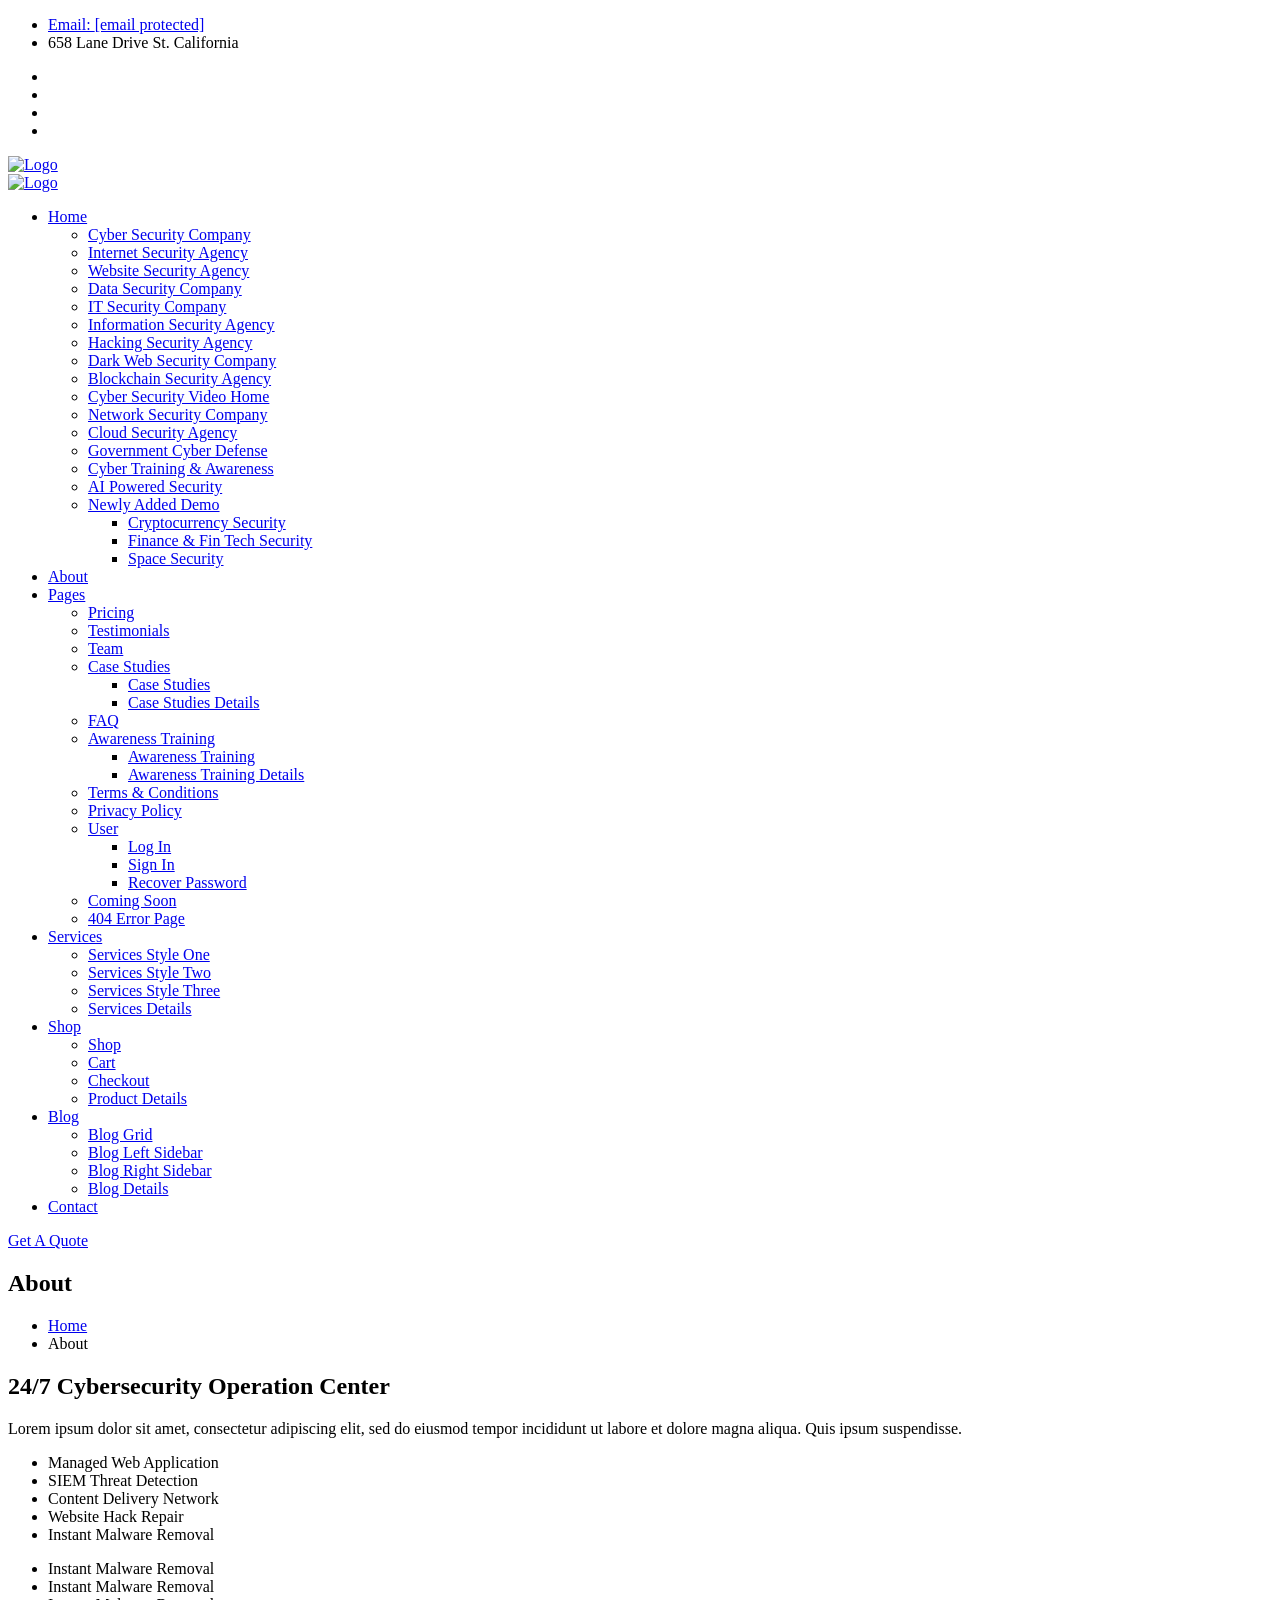
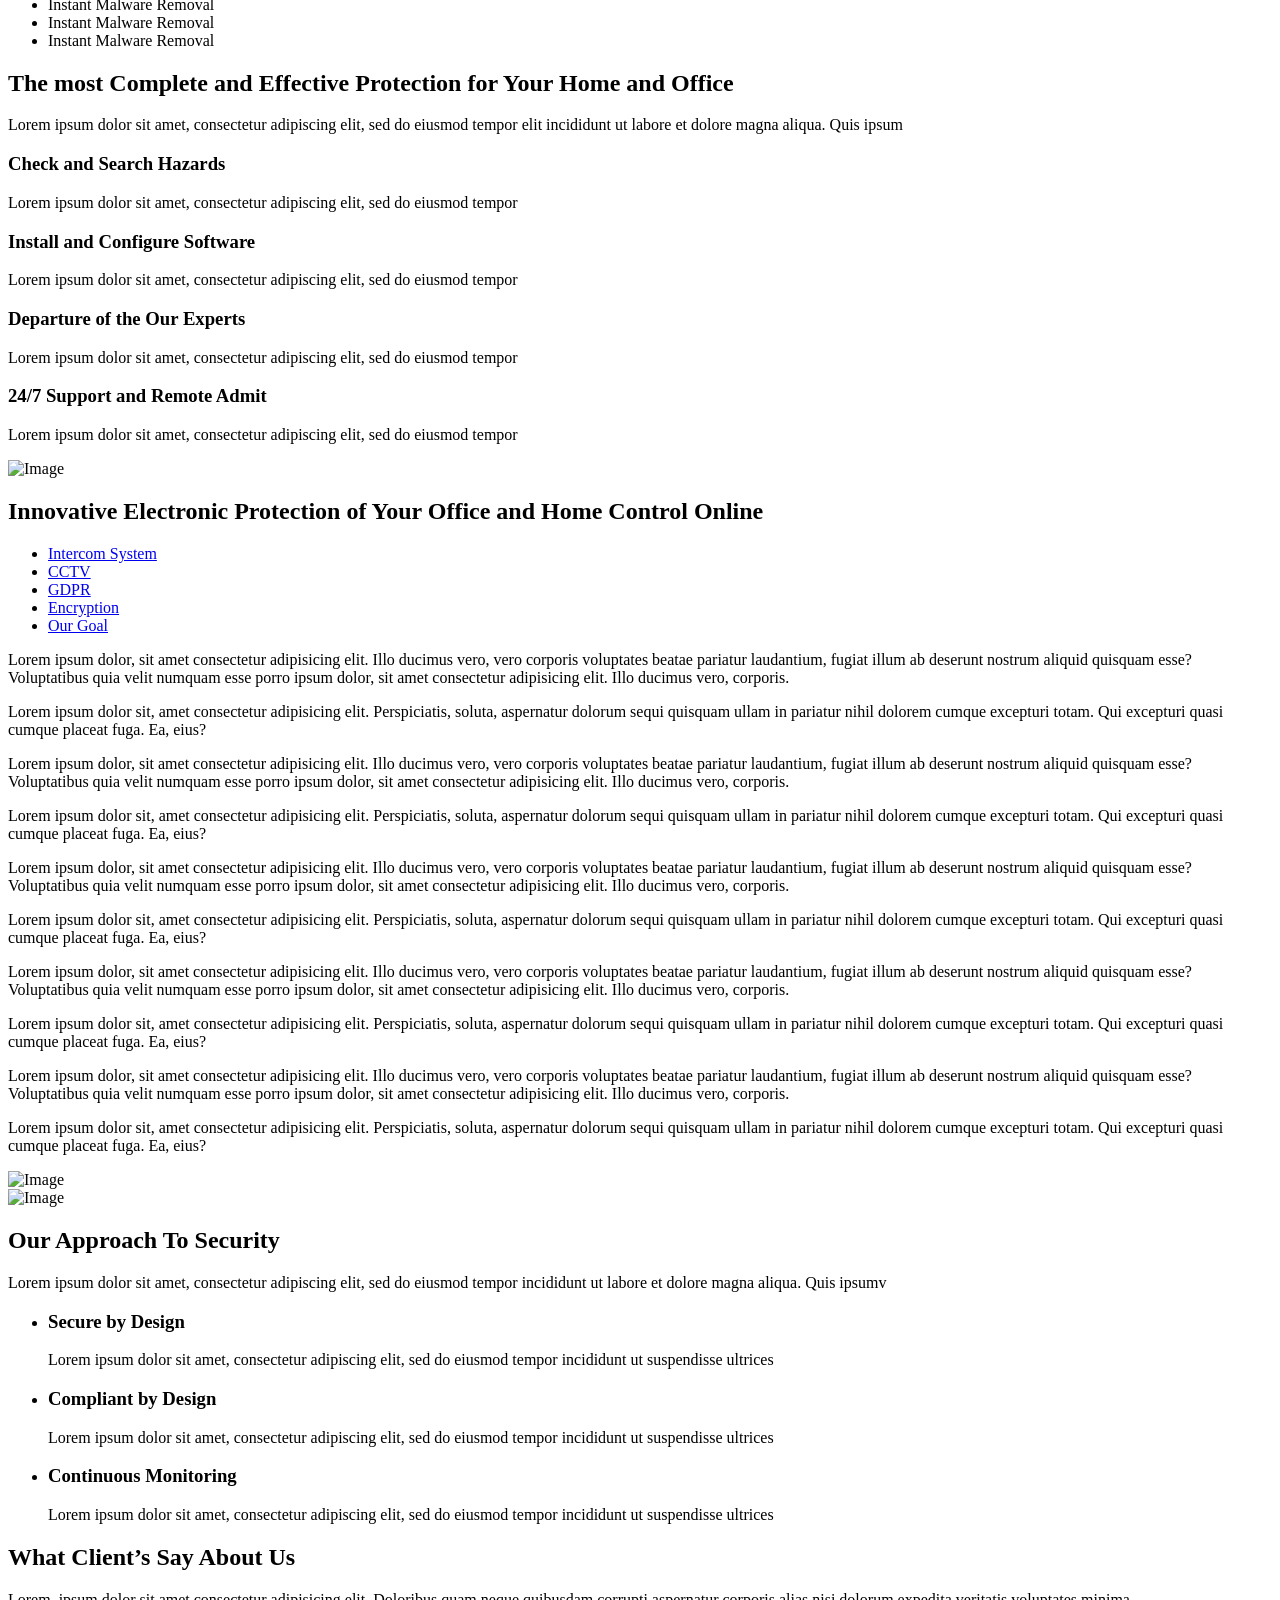
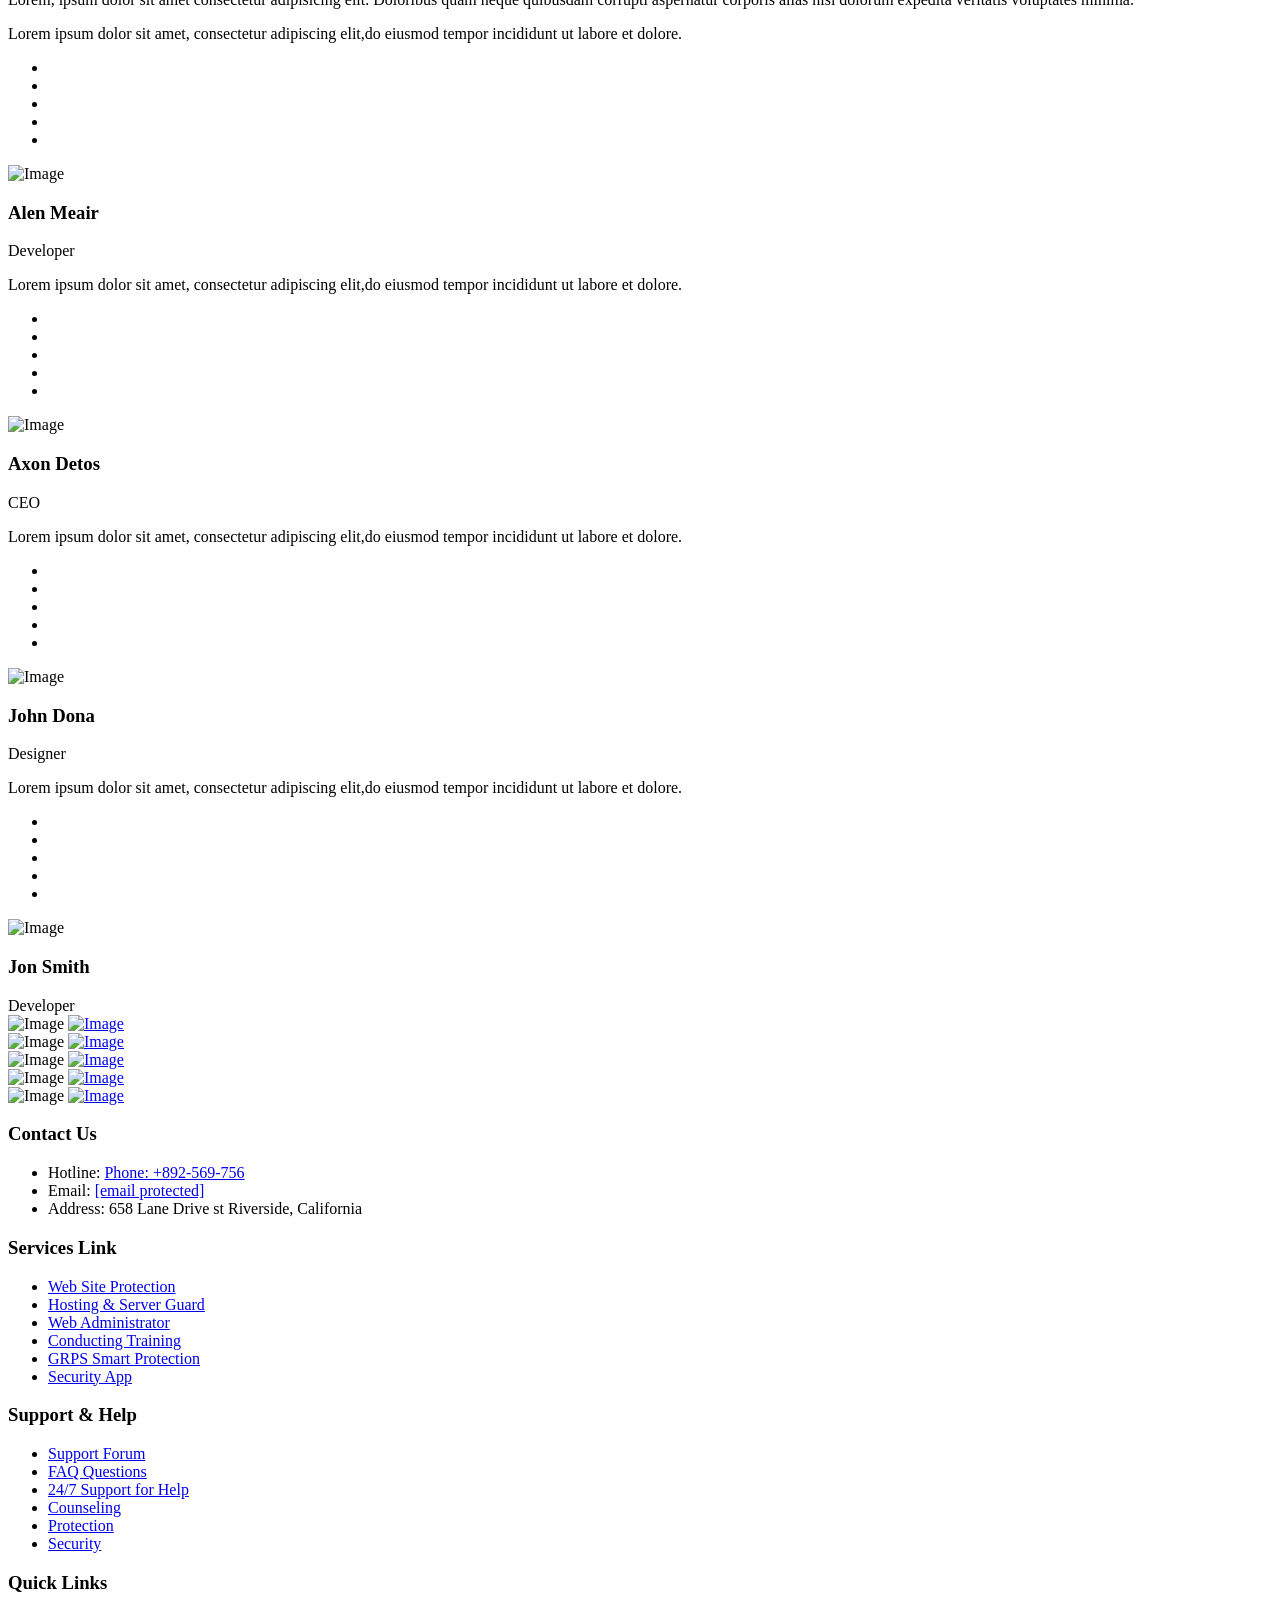
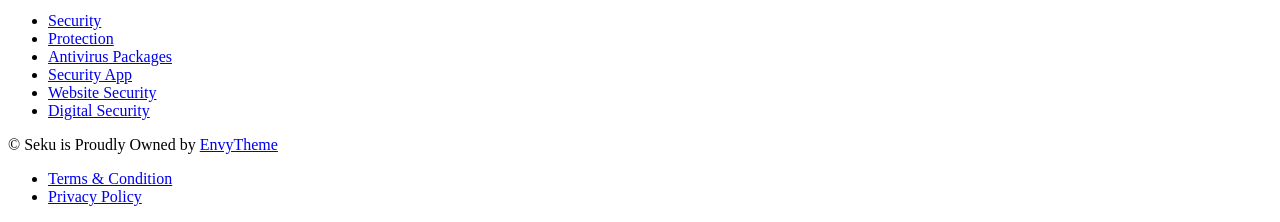
==== about.html @ b859489a "first commit" ====
<!DOCTYPE html>
<html lang="zxx">

<head>
    <script type='text/javascript'
        src='https://templates.envytheme.com/[base64]'></script>
    <!-- Required meta tags -->
    <meta charset="utf-8">
    <meta name="viewport" content="width=device-width, initial-scale=1, shrink-to-fit=no">

    <!-- Bootstrap Min CSS -->
    <link rel="stylesheet" href="https://templates.envytheme.com/seku/default/assets/css/bootstrap.min.css">
    <!-- Owl Theme Default Min CSS -->
    <link rel="stylesheet" href="https://templates.envytheme.com/seku/default/assets/css/owl.theme.default.min.css">
    <!-- Owl Carousel Min CSS -->
    <link rel="stylesheet" href="https://templates.envytheme.com/seku/default/assets/css/owl.carousel.min.css">
    <!-- Owl Magnific Popup Min CSS -->
    <link rel="stylesheet" href="https://templates.envytheme.com/seku/default/assets/css/magnific-popup.min.css">
    <!-- Animate Min CSS -->
    <link rel="stylesheet" href="https://templates.envytheme.com/seku/default/assets/css/animate.min.css">
    <!-- Boxicons Min CSS -->
    <link rel="stylesheet" href="https://templates.envytheme.com/seku/default/assets/css/boxicons.min.css">
    <!-- Flaticon CSS -->
    <link rel="stylesheet" href="https://templates.envytheme.com/seku/default/assets/css/flaticon.css">
    <!-- Meanmenu Min CSS -->
    <link rel="stylesheet" href="https://templates.envytheme.com/seku/default/assets/css/meanmenu.min.css">
    <!-- Nice Select Min CSS -->
    <link rel="stylesheet" href="https://templates.envytheme.com/seku/default/assets/css/nice-select.min.css">
    <!-- Odometer Min CSS-->
    <link rel="stylesheet" href="https://templates.envytheme.com/seku/default/assets/css/odometer.min.css">
    <!-- Swiper Bundle Min CSS-->
    <link rel="stylesheet" href="https://templates.envytheme.com/seku/default/assets/css/swiper-bundle.min.css">
    <!-- Style CSS -->
    <link rel="stylesheet" href="https://templates.envytheme.com/seku/default/assets/css/style.css">
    <!-- Dark CSS -->
    <link rel="stylesheet" href="https://templates.envytheme.com/seku/default/assets/css/dark.css">
    <!-- Responsive CSS -->
    <link rel="stylesheet" href="https://templates.envytheme.com/seku/default/assets/css/responsive.css">

    <!-- Favicon -->
    <link rel="icon" type="image/png" href="https://templates.envytheme.com/seku/default/assets/img/favicon.png">
    <!-- Title -->
    <title>Seku - Cyber Security Services Company Bootstrap 5 Template</title>
</head>

<body>
    <!-- Start Preloader Area -->
    <div class="loader-wrapper">
        <div class="loader"></div>
        <div class="loader-section section-left"></div>
        <div class="loader-section section-right"></div>
    </div>
    <!-- End Preloader Area -->

    <!-- Start Heder Area -->
    <header class="header-area fixed-top">
        <div class="top-header-area">
            <div class="container-fluid">
                <div class="row align-items-center">
                    <div class="col-lg-6 col-sm-8">
                        <ul class="header-content-left">
                            <li>
                                <a href="/cdn-cgi/l/email-protection#1179747d7d7e5162747a643f727e7c">
                                    <i class="bx bx-envelope"></i>
                                    Email: <span class="__cf_email__"
                                        data-cfemail="f098959c9c9fb083959b85de939f9d">[email&#160;protected]</span>
                                </a>
                            </li>

                            <li>
                                <i class="bx bx-location-plus"></i>
                                658 Lane Drive St. California
                            </li>
                        </ul>
                    </div>

                    <div class="col-lg-6 col-sm-4">
                        <ul class="header-content-right">
                            <li>
                                <a href="https://www.facebook.com/" target="_blank">
                                    <i class="bx bxl-facebook"></i>
                                </a>
                            </li>
                            <li>
                                <a href="https://www.twitter.com/" target="_blank">
                                    <i class="bx bxl-twitter"></i>
                                </a>
                            </li>
                            <li>
                                <a href="https://www.linkedin.com/" target="_blank">
                                    <i class="bx bxl-linkedin"></i>
                                </a>
                            </li>
                            <li>
                                <a href="https://www.instagram.com/" target="_blank">
                                    <i class="bx bxl-instagram"></i>
                                </a>
                            </li>
                        </ul>
                    </div>
                </div>
            </div>
        </div>

        <!-- Start Navbar Area -->
        <div class="nav-area">
            <div class="navbar-area">
                <!-- Menu For Mobile Device -->
                <div class="mobile-nav">
                    <a href="index.html" class="logo">
                        <img src="https://templates.envytheme.com/seku/default/assets/img/logo.png" alt="Logo">
                    </a>
                </div>

                <!-- Menu For Desktop Device -->
                <div class="main-nav">
                    <nav class="navbar navbar-expand-md">
                        <div class="container-fluid">
                            <a class="navbar-brand" href="index.html">
                                <img src="https://templates.envytheme.com/seku/default/assets/img/logo.png" alt="Logo">
                            </a>

                            <div class="collapse navbar-collapse mean-menu">
                                <ul class="navbar-nav m-auto">
                                    <li class="nav-item">
                                        <a href="#" class="nav-link">
                                            Home
                                            <i class="bx bx-chevron-right"></i>
                                        </a>

                                        <ul class="dropdown-menu">
                                            <li class="nav-item">
                                                <a href="index.html" class="nav-link">Cyber Security Company</a>
                                            </li>
                                            <li class="nav-item">
                                                <a href="index-2.html" class="nav-link">Internet Security Agency</a>
                                            </li>
                                            <li class="nav-item">
                                                <a href="index-3.html" class="nav-link">Website Security Agency</a>
                                            </li>
                                            <li class="nav-item">
                                                <a href="index-4.html" class="nav-link">Data Security Company</a>
                                            </li>
                                            <li class="nav-item">
                                                <a href="index-5.html" class="nav-link">IT Security Company</a>
                                            </li>
                                            <li class="nav-item">
                                                <a href="index-6.html" class="nav-link">Information Security Agency</a>
                                            </li>
                                            <li class="nav-item">
                                                <a href="index-7.html" class="nav-link">Hacking Security Agency</a>
                                            </li>
                                            <li class="nav-item">
                                                <a href="index-8.html" class="nav-link">Dark Web Security Company</a>
                                            </li>
                                            <li class="nav-item">
                                                <a href="index-9.html" class="nav-link">Blockchain Security Agency</a>
                                            </li>
                                            <li class="nav-item">
                                                <a href="index-10.html" class="nav-link">Cyber Security Video Home</a>
                                            </li>
                                            <li class="nav-item">
                                                <a href="index-11.html" class="nav-link">Network Security Company</a>
                                            </li>
                                            <li class="nav-item">
                                                <a href="index-12.html" class="nav-link">Cloud Security Agency</a>
                                            </li>
                                            <li class="nav-item">
                                                <a href="index-13.html" class="nav-link">Government Cyber Defense
                                                    <span></span></a>
                                            </li>
                                            <li class="nav-item">
                                                <a href="index-14.html" class="nav-link">Cyber Training & Awareness</a>
                                            </li>
                                            <li class="nav-item">
                                                <a href="index-15.html" class="nav-link">AI Powered Security</a>
                                            </li>
                                            <li class="nav-item">
                                                <a href="#" class="nav-link">
                                                    Newly Added Demo
                                                    <i class="bx bx-chevron-right"></i>
                                                </a>
                                                <ul class="dropdown-menu">
                                                    <li class="nav-item">
                                                        <a href="index-16.html" class="nav-link">Cryptocurrency
                                                            Security</a>
                                                    </li>
                                                    <li class="nav-item">
                                                        <a href="index-17.html" class="nav-link">Finance & Fin Tech
                                                            Security</a>
                                                    </li>
                                                    <li class="nav-item">
                                                        <a href="index-18.html" class="nav-link">Space Security</a>
                                                    </li>
                                                </ul>
                                            </li>
                                        </ul>
                                    </li>

                                    <li class="nav-item">
                                        <a href="about.html" class="nav-link active">About</a>
                                    </li>

                                    <li class="nav-item">
                                        <a href="#" class="nav-link">
                                            Pages
                                            <i class="bx bx-chevron-right"></i>
                                        </a>

                                        <ul class="dropdown-menu">
                                            <li class="nav-item">
                                                <a href="pricing.html" class="nav-link">Pricing</a>
                                            </li>

                                            <li class="nav-item">
                                                <a href="testimonials.html" class="nav-link">Testimonials</a>
                                            </li>

                                            <li class="nav-item">
                                                <a href="team.html" class="nav-link">Team</a>
                                            </li>

                                            <li class="nav-item">
                                                <a href="#" class="nav-link">
                                                    Case Studies
                                                    <i class="bx bx-chevron-right"></i>
                                                </a>

                                                <ul class="dropdown-menu">
                                                    <li class="nav-item">
                                                        <a href="case-studies.html" class="nav-link">Case Studies</a>
                                                    </li>
                                                    <li class="nav-item">
                                                        <a href="case-studies-details.html" class="nav-link">Case
                                                            Studies Details</a>
                                                    </li>
                                                </ul>
                                            </li>

                                            <li class="nav-item">
                                                <a href="faq.html" class="nav-link">FAQ</a>
                                            </li>

                                            <li class="nav-item">
                                                <a href="#" class="nav-link">
                                                    Awareness Training
                                                    <i class="bx bx-chevron-right"></i>
                                                </a>

                                                <ul class="dropdown-menu">
                                                    <li class="nav-item">
                                                        <a href="awareness-training.html" class="nav-link">Awareness
                                                            Training</a>
                                                    </li>
                                                    <li class="nav-item">
                                                        <a href="awareness-training-details.html"
                                                            class="nav-link">Awareness Training Details</a>
                                                    </li>
                                                </ul>
                                            </li>

                                            <li class="nav-item">
                                                <a href="terms-conditions.html" class="nav-link">Terms & Conditions</a>
                                            </li>

                                            <li class="nav-item">
                                                <a href="privacy-policy.html" class="nav-link">Privacy Policy</a>
                                            </li>

                                            <li class="nav-item">
                                                <a href="#" class="nav-link">
                                                    User
                                                    <i class="bx bx-chevron-right"></i>
                                                </a>

                                                <ul class="dropdown-menu">
                                                    <li class="nav-item">
                                                        <a href="log-in.html" class="nav-link">Log In</a>
                                                    </li>
                                                    <li class="nav-item">
                                                        <a href="sign-in.html" class="nav-link">Sign In</a>
                                                    </li>
                                                    <li class="nav-item">
                                                        <a href="recover-password.html" class="nav-link">Recover
                                                            Password</a>
                                                    </li>
                                                </ul>
                                            </li>

                                            <li class="nav-item">
                                                <a href="coming-soon.html" class="nav-link">Coming Soon</a>
                                            </li>

                                            <li class="nav-item">
                                                <a href="404.html" class="nav-link">404 Error Page</a>
                                            </li>
                                        </ul>
                                    </li>

                                    <li class="nav-item">
                                        <a href="#" class="nav-link">
                                            Services
                                            <i class="bx bx-chevron-right"></i>
                                        </a>

                                        <ul class="dropdown-menu">
                                            <li class="nav-item">
                                                <a href="services-style-one.html" class="nav-link">Services Style
                                                    One</a>
                                            </li>
                                            <li class="nav-item">
                                                <a href="services-style-two.html" class="nav-link">Services Style
                                                    Two</a>
                                            </li>
                                            <li class="nav-item">
                                                <a href="services-style-three.html" class="nav-link">Services Style
                                                    Three</a>
                                            </li>
                                            <li class="nav-item">
                                                <a href="services-details.html" class="nav-link">Services Details</a>
                                            </li>
                                        </ul>
                                    </li>

                                    <li class="nav-item">
                                        <a href="#" class="nav-link">
                                            Shop
                                            <i class="bx bx-chevron-right"></i>
                                        </a>

                                        <ul class="dropdown-menu">
                                            <li class="nav-item">
                                                <a href="shop.html" class="nav-link">Shop</a>
                                            </li>
                                            <li class="nav-item">
                                                <a href="cart.html" class="nav-link">Cart</a>
                                            </li>
                                            <li class="nav-item">
                                                <a href="checkout.html" class="nav-link">Checkout</a>
                                            </li>
                                            <li class="nav-item">
                                                <a href="product-details.html" class="nav-link">Product Details</a>
                                            </li>
                                        </ul>
                                    </li>

                                    <li class="nav-item">
                                        <a href="#" class="nav-link">
                                            Blog
                                            <i class="bx bx-chevron-right"></i>
                                        </a>

                                        <ul class="dropdown-menu">
                                            <li class="nav-item">
                                                <a href="blog-grid.html" class="nav-link">Blog Grid</a>
                                            </li>
                                            <li class="nav-item">
                                                <a href="blog-left-sidebar.html" class="nav-link">Blog Left Sidebar</a>
                                            </li>
                                            <li class="nav-item">
                                                <a href="blog-right-sidebar.html" class="nav-link">Blog Right
                                                    Sidebar</a>
                                            </li>
                                            <li class="nav-item">
                                                <a href="blog-details.html" class="nav-link">Blog Details</a>
                                            </li>
                                        </ul>
                                    </li>

                                    <li class="nav-item">
                                        <a href="contact.html" class="nav-link">Contact</a>
                                    </li>
                                </ul>

                                <!-- Start Other Option -->
                                <div class="others-option">
                                    <div class="get-quote">
                                        <a href="contact.html" class="default-btn">
                                            Get A Quote
                                        </a>
                                    </div>
                                </div>
                                <!-- End Other Option -->
                            </div>
                        </div>
                    </nav>
                </div>
            </div>
        </div>
        <!-- End Navbar Area -->
    </header>
    <!-- End Heder Area -->

    <!-- Start Page Title Area -->
    <div class="page-title-area bg-1">
        <div class="container">
            <div class="page-title-content">
                <h2>About</h2>
                <ul>
                    <li>
                        <a href="index.html">
                            Home
                        </a>
                    </li>

                    <li class="active">About</li>
                </ul>
            </div>
        </div>
    </div>
    <!-- End Page Title Area -->

    <!-- Start Cybersecurity Area -->
    <section class="cybersecurity-area ptb-100">
        <div class="container-fluid">
            <div class="row">
                <div class="col-lg-6">
                    <div class="cybersecurity-content">
                        <h2>24/7 Cybersecurity Operation Center</h2>
                        <p>Lorem ipsum dolor sit amet, consectetur adipiscing elit, sed do eiusmod tempor incididunt ut
                            labore et dolore magna aliqua. Quis ipsum suspendisse.</p>

                        <div class="row">
                            <div class="col-lg-6 col-sm-6">
                                <ul class="cybersecurity-item">
                                    <li>
                                        <i class="bx bx-check"></i>
                                        Managed Web Application
                                    </li>
                                    <li>
                                        <i class="bx bx-check"></i>
                                        SIEM Threat Detection
                                    </li>
                                    <li>
                                        <i class="bx bx-check"></i>
                                        Content Delivery Network
                                    </li>
                                    <li>
                                        <i class="bx bx-check"></i>
                                        Website Hack Repair
                                    </li>
                                    <li>
                                        <i class="bx bx-check"></i>
                                        Instant Malware Removal
                                    </li>
                                </ul>
                            </div>

                            <div class="col-lg-6 col-sm-6">
                                <ul>
                                    <li>
                                        <i class="bx bx-check"></i>
                                        Instant Malware Removal
                                    </li>
                                    <li>
                                        <i class="bx bx-check"></i>
                                        Instant Malware Removal
                                    </li>
                                    <li>
                                        <i class="bx bx-check"></i>
                                        Instant Malware Removal
                                    </li>
                                    <li>
                                        <i class="bx bx-check"></i>
                                        Instant Malware Removal
                                    </li>
                                    <li>
                                        <i class="bx bx-check"></i>
                                        Instant Malware Removal
                                    </li>
                                </ul>
                            </div>
                        </div>
                    </div>
                </div>
                <div class="col-lg-6 pr-0">
                    <div class="cybersecurity-img"></div>
                </div>
            </div>
        </div>
    </section>
    <!-- End Cybersecurity Area -->

    <!-- Start Complete Area -->
    <section class="complete-area pb-100">
        <div class="container-fluid">
            <div class="row">
                <div class="col-lg-6 pl-0">
                    <div class="complete-img">
                    </div>
                </div>

                <div class="col-lg-6">
                    <div class="complete-content">
                        <h2>The most Complete and Effective Protection for Your Home and Office</h2>
                        <p>Lorem ipsum dolor sit amet, consectetur adipiscing elit, sed do eiusmod tempor elit
                            incididunt ut labore et dolore magna aliqua. Quis ipsum</p>

                        <div class="row">
                            <div class="col-lg-6 col-sm-6">
                                <div class="single-security">
                                    <i class="flaticon-order"></i>
                                    <h3>Check and Search Hazards</h3>
                                    <p>Lorem ipsum dolor sit amet, consectetur adipiscing elit, sed do eiusmod tempor
                                    </p>
                                </div>
                            </div>

                            <div class="col-lg-6 col-sm-6">
                                <div class="single-security">
                                    <i class="flaticon-anti-virus-software"></i>
                                    <h3>Install and Configure Software</h3>
                                    <p>Lorem ipsum dolor sit amet, consectetur adipiscing elit, sed do eiusmod tempor
                                    </p>
                                </div>
                            </div>

                            <div class="col-lg-6 col-sm-6">
                                <div class="single-security mb-0 mb-rs-need">
                                    <i class="flaticon-scientist"></i>
                                    <h3>Departure of the Our Experts</h3>
                                    <p>Lorem ipsum dolor sit amet, consectetur adipiscing elit, sed do eiusmod tempor
                                    </p>
                                </div>
                            </div>

                            <div class="col-lg-6 col-sm-6">
                                <div class="single-security mb-0">
                                    <i class="flaticon-technical-support"></i>
                                    <h3>24/7 Support and Remote Admit</h3>
                                    <p>Lorem ipsum dolor sit amet, consectetur adipiscing elit, sed do eiusmod tempor
                                    </p>
                                </div>
                            </div>
                        </div>
                    </div>
                </div>
            </div>
        </div>

        <div class="complete-shape">
            <img src="https://templates.envytheme.com/seku/default/assets/img/complete-shape.png" alt="Image">
        </div>
    </section>
    <!-- End Complete Area -->

    <!-- Start Electronic Area -->
    <section class="electronic-area bg-color ptb-100">
        <div class="container">
            <div class="row align-items-center">
                <div class="col-lg-6">
                    <div class="electronic-content">
                        <h2>Innovative Electronic Protection of Your Office and Home Control Online</h2>
                        <div class="electronic-tab-wrap">
                            <div class="tab electronic-tab">
                                <ul class="tabs">
                                    <li>
                                        <a href="javascript:;">
                                            Intercom System
                                        </a>
                                    </li>
                                    <li>
                                        <a href="javascript:;">
                                            CCTV
                                        </a>
                                    </li>
                                    <li>
                                        <a href="javascript:;">
                                            GDPR
                                        </a>
                                    </li>
                                    <li>
                                        <a href="javascript:;">
                                            Encryption
                                        </a>
                                    </li>
                                    <li>
                                        <a href="javascript:;">
                                            Our Goal
                                        </a>
                                    </li>
                                </ul>

                                <div class="tab_content">
                                    <div class="tabs_item">
                                        <p>Lorem ipsum dolor, sit amet consectetur adipisicing elit. Illo ducimus vero,
                                            vero corporis voluptates beatae pariatur laudantium, fugiat illum ab
                                            deserunt nostrum aliquid quisquam esse? Voluptatibus quia velit numquam esse
                                            porro ipsum dolor, sit amet consectetur adipisicing elit. Illo ducimus vero,
                                            corporis.</p>

                                        <p>Lorem ipsum dolor sit, amet consectetur adipisicing elit. Perspiciatis,
                                            soluta, aspernatur dolorum sequi quisquam ullam in pariatur nihil dolorem
                                            cumque excepturi totam. Qui excepturi quasi cumque placeat fuga. Ea, eius?
                                        </p>
                                    </div>

                                    <div class="tabs_item">
                                        <p>Lorem ipsum dolor, sit amet consectetur adipisicing elit. Illo ducimus vero,
                                            vero corporis voluptates beatae pariatur laudantium, fugiat illum ab
                                            deserunt nostrum aliquid quisquam esse? Voluptatibus quia velit numquam esse
                                            porro ipsum dolor, sit amet consectetur adipisicing elit. Illo ducimus vero,
                                            corporis.</p>

                                        <p>Lorem ipsum dolor sit, amet consectetur adipisicing elit. Perspiciatis,
                                            soluta, aspernatur dolorum sequi quisquam ullam in pariatur nihil dolorem
                                            cumque excepturi totam. Qui excepturi quasi cumque placeat fuga. Ea, eius?
                                        </p>
                                    </div>

                                    <div class="tabs_item">
                                        <p>Lorem ipsum dolor, sit amet consectetur adipisicing elit. Illo ducimus vero,
                                            vero corporis voluptates beatae pariatur laudantium, fugiat illum ab
                                            deserunt nostrum aliquid quisquam esse? Voluptatibus quia velit numquam esse
                                            porro ipsum dolor, sit amet consectetur adipisicing elit. Illo ducimus vero,
                                            corporis.</p>

                                        <p>Lorem ipsum dolor sit, amet consectetur adipisicing elit. Perspiciatis,
                                            soluta, aspernatur dolorum sequi quisquam ullam in pariatur nihil dolorem
                                            cumque excepturi totam. Qui excepturi quasi cumque placeat fuga. Ea, eius?
                                        </p>
                                    </div>

                                    <div class="tabs_item">
                                        <p>Lorem ipsum dolor, sit amet consectetur adipisicing elit. Illo ducimus vero,
                                            vero corporis voluptates beatae pariatur laudantium, fugiat illum ab
                                            deserunt nostrum aliquid quisquam esse? Voluptatibus quia velit numquam esse
                                            porro ipsum dolor, sit amet consectetur adipisicing elit. Illo ducimus vero,
                                            corporis.</p>

                                        <p>Lorem ipsum dolor sit, amet consectetur adipisicing elit. Perspiciatis,
                                            soluta, aspernatur dolorum sequi quisquam ullam in pariatur nihil dolorem
                                            cumque excepturi totam. Qui excepturi quasi cumque placeat fuga. Ea, eius?
                                        </p>
                                    </div>

                                    <div class="tabs_item">
                                        <p>Lorem ipsum dolor, sit amet consectetur adipisicing elit. Illo ducimus vero,
                                            vero corporis voluptates beatae pariatur laudantium, fugiat illum ab
                                            deserunt nostrum aliquid quisquam esse? Voluptatibus quia velit numquam esse
                                            porro ipsum dolor, sit amet consectetur adipisicing elit. Illo ducimus vero,
                                            corporis.</p>

                                        <p>Lorem ipsum dolor sit, amet consectetur adipisicing elit. Perspiciatis,
                                            soluta, aspernatur dolorum sequi quisquam ullam in pariatur nihil dolorem
                                            cumque excepturi totam. Qui excepturi quasi cumque placeat fuga. Ea, eius?
                                        </p>
                                    </div>
                                </div>
                            </div>
                        </div>
                    </div>
                </div>

                <div class="col-lg-6">
                    <div class="electronic-img">
                        <img src="https://templates.envytheme.com/seku/default/assets/img/electronic-img.png"
                            alt="Image">
                    </div>
                </div>
            </div>
        </div>
    </section>
    <!-- End Electronic Area -->

    <!-- Start Approach Area -->
    <section class="approach-area ptb-100">
        <div class="container">
            <div class="row align-items-center">
                <div class="col-lg-6">
                    <div class="approach-img">
                        <img src="https://templates.envytheme.com/seku/default/assets/img/approach-img.jpg" alt="Image">
                    </div>
                </div>

                <div class="col-lg-6">
                    <div class="approach-content">
                        <h2>Our Approach To Security</h2>
                        <p>Lorem ipsum dolor sit amet, consectetur adipiscing elit, sed do eiusmod tempor incididunt ut
                            labore et dolore magna aliqua. Quis ipsumv</p>

                        <ul>
                            <li>
                                <i class="flaticon-cyber"></i>
                                <h3>Secure by Design</h3>
                                <p>Lorem ipsum dolor sit amet, consectetur adipiscing elit, sed do eiusmod tempor
                                    incididunt ut suspendisse ultrices</p>
                            </li>

                            <li>
                                <i class="flaticon-cyber-security"></i>
                                <h3>Compliant by Design</h3>
                                <p>Lorem ipsum dolor sit amet, consectetur adipiscing elit, sed do eiusmod tempor
                                    incididunt ut suspendisse ultrices</p>
                            </li>

                            <li>
                                <i class="flaticon-profile"></i>
                                <h3>Continuous Monitoring</h3>
                                <p>Lorem ipsum dolor sit amet, consectetur adipiscing elit, sed do eiusmod tempor
                                    incididunt ut suspendisse ultrices</p>
                            </li>
                        </ul>
                    </div>
                </div>
            </div>
        </div>
    </section>
    <!-- End Approach Area -->

    <!-- Start Client Area -->
    <section class="client-area ptb-100">
        <div class="container">
            <div class="section-title white-title">
                <h2>What Client’s Say About Us</h2>
                <p>Lorem, ipsum dolor sit amet consectetur adipisicing elit. Doloribus quam neque quibusdam corrupti
                    aspernatur corporis alias nisi dolorum expedita veritatis voluptates minima.</p>
            </div>
            <div class="client-wrap owl-carousel owl-theme">
                <div class="single-client">
                    <i class="quotes bx bxs-quote-alt-left"></i>
                    <p>Lorem ipsum dolor sit amet, consectetur adipiscing elit,do eiusmod tempor incididunt ut labore et
                        dolore.</p>
                    <ul>
                        <li>
                            <i class="bx bxs-star"></i>
                        </li>
                        <li>
                            <i class="bx bxs-star"></i>
                        </li>
                        <li>
                            <i class="bx bxs-star"></i>
                        </li>
                        <li>
                            <i class="bx bxs-star"></i>
                        </li>
                        <li>
                            <i class="bx bxs-star"></i>
                        </li>
                    </ul>
                    <div class="client-img">
                        <img src="https://templates.envytheme.com/seku/default/assets/img/client-img/1.jpg" alt="Image">
                        <h3>Alen Meair</h3>
                        <span>Developer</span>
                    </div>
                </div>
                <div class="single-client">
                    <i class="quotes bx bxs-quote-alt-left"></i>
                    <p>Lorem ipsum dolor sit amet, consectetur adipiscing elit,do eiusmod tempor incididunt ut labore et
                        dolore.</p>
                    <ul>
                        <li>
                            <i class="bx bxs-star"></i>
                        </li>
                        <li>
                            <i class="bx bxs-star"></i>
                        </li>
                        <li>
                            <i class="bx bxs-star"></i>
                        </li>
                        <li>
                            <i class="bx bxs-star"></i>
                        </li>
                        <li>
                            <i class="bx bxs-star"></i>
                        </li>
                    </ul>
                    <div class="client-img">
                        <img src="https://templates.envytheme.com/seku/default/assets/img/client-img/2.jpg" alt="Image">
                        <h3>Axon Detos</h3>
                        <span>CEO</span>
                    </div>
                </div>
                <div class="single-client">
                    <i class="quotes bx bxs-quote-alt-left"></i>
                    <p>Lorem ipsum dolor sit amet, consectetur adipiscing elit,do eiusmod tempor incididunt ut labore et
                        dolore.</p>
                    <ul>
                        <li>
                            <i class="bx bxs-star"></i>
                        </li>
                        <li>
                            <i class="bx bxs-star"></i>
                        </li>
                        <li>
                            <i class="bx bxs-star"></i>
                        </li>
                        <li>
                            <i class="bx bxs-star"></i>
                        </li>
                        <li>
                            <i class="bx bxs-star"></i>
                        </li>
                    </ul>
                    <div class="client-img">
                        <img src="https://templates.envytheme.com/seku/default/assets/img/client-img/3.jpg" alt="Image">
                        <h3>John Dona</h3>
                        <span>Designer</span>
                    </div>
                </div>
                <div class="single-client">
                    <i class="quotes bx bxs-quote-alt-left"></i>
                    <p>Lorem ipsum dolor sit amet, consectetur adipiscing elit,do eiusmod tempor incididunt ut labore et
                        dolore.</p>
                    <ul>
                        <li>
                            <i class="bx bxs-star"></i>
                        </li>
                        <li>
                            <i class="bx bxs-star"></i>
                        </li>
                        <li>
                            <i class="bx bxs-star"></i>
                        </li>
                        <li>
                            <i class="bx bxs-star"></i>
                        </li>
                        <li>
                            <i class="bx bxs-star"></i>
                        </li>
                    </ul>
                    <div class="client-img">
                        <img src="https://templates.envytheme.com/seku/default/assets/img/client-img/4.jpg" alt="Image">
                        <h3>Jon Smith</h3>
                        <span>Developer</span>
                    </div>
                </div>
            </div>
        </div>
    </section>
    <!-- End Client Area -->

    <!-- Start Partner Area -->
    <div class="partner-area ptb-100">
        <div class="container">
            <div class="row">
                <div class="partner-wrap owl-carousel owl-theme">
                    <div class="partner-item">
                        <img src="https://templates.envytheme.com/seku/default/assets/img/partner-logo/1.png"
                            alt="Image">
                        <a class="partner-overly" href="about.html">
                            <img src="https://templates.envytheme.com/seku/default/assets/img/partner-logo/6.png"
                                alt="Image">
                        </a>
                    </div>

                    <div class="partner-item">
                        <img src="https://templates.envytheme.com/seku/default/assets/img/partner-logo/2.png"
                            alt="Image">
                        <a class="partner-overly" href="about.html">
                            <img src="https://templates.envytheme.com/seku/default/assets/img/partner-logo/7.png"
                                alt="Image">
                        </a>
                    </div>

                    <div class="partner-item">
                        <img src="https://templates.envytheme.com/seku/default/assets/img/partner-logo/3.png"
                            alt="Image">
                        <a class="partner-overly" href="about.html">
                            <img src="https://templates.envytheme.com/seku/default/assets/img/partner-logo/8.png"
                                alt="Image">
                        </a>
                    </div>

                    <div class="partner-item">
                        <img src="https://templates.envytheme.com/seku/default/assets/img/partner-logo/4.png"
                            alt="Image">
                        <a class="partner-overly" href="about.html">
                            <img src="https://templates.envytheme.com/seku/default/assets/img/partner-logo/9.png"
                                alt="Image">
                        </a>
                    </div>

                    <div class="partner-item">
                        <img src="https://templates.envytheme.com/seku/default/assets/img/partner-logo/5.png"
                            alt="Image">
                        <a class="partner-overly" href="about.html">
                            <img src="https://templates.envytheme.com/seku/default/assets/img/partner-logo/10.png"
                                alt="Image">
                        </a>
                    </div>
                </div>
            </div>
        </div>
    </div>
    <!-- End Partner Area -->

    <!-- Start Footer Top Area -->
    <footer class="footer-top-area pt-100 pb-70 jarallax">
        <div class="container">
            <div class="row">
                <div class="col-lg-3 col-md-6">
                    <div class="single-widget contact">
                        <h3>Contact Us</h3>

                        <ul>
                            <li>
                                <i class="bx bx-phone-call"></i>
                                <span>Hotline:</span>
                                <a href="tel:Phone:+892-569-756">
                                    Phone: +892-569-756
                                </a>
                            </li>

                            <li>
                                <i class="bx bx-envelope"></i>
                                <span>Email:</span>
                                <a href="/cdn-cgi/l/email-protection#4028252c2c2f0033252b356e232f2d">
                                    <span class="__cf_email__"
                                        data-cfemail="442c2128282b0437212f316a272b29">[email&#160;protected]</span>
                                </a>
                            </li>

                            <li>
                                <i class="bx bx-location-plus"></i>
                                <span>Address:</span>
                                658 Lane Drive st Riverside, California
                            </li>
                        </ul>
                    </div>
                </div>

                <div class="col-lg-3 col-md-6">
                    <div class="single-widget">
                        <h3>Services Link</h3>

                        <ul>
                            <li>
                                <a href="services-style-one.html">
                                    <i class="bx bx-chevrons-right"></i>
                                    Web Site Protection
                                </a>
                            </li>
                            <li>
                                <a href="services-style-one.html">
                                    <i class="bx bx-chevrons-right"></i>
                                    Hosting & Server Guard
                                </a>
                            </li>
                            <li>
                                <a href="services-style-one.html">
                                    <i class="bx bx-chevrons-right"></i>
                                    Web Administrator
                                </a>
                            </li>
                            <li>
                                <a href="services-style-one.html">
                                    <i class="bx bx-chevrons-right"></i>
                                    Conducting Training
                                </a>
                            </li>
                            <li>
                                <a href="services-style-one.html">
                                    <i class="bx bx-chevrons-right"></i>
                                    GRPS Smart Protection
                                </a>
                            </li>
                            <li>
                                <a href="services-style-one.html">
                                    <i class="bx bx-chevrons-right"></i>
                                    Security App
                                </a>
                            </li>
                        </ul>
                    </div>
                </div>

                <div class="col-lg-3 col-md-6">
                    <div class="single-widget">
                        <h3>Support & Help</h3>

                        <ul>
                            <li>
                                <a href="contact.html">
                                    <i class="bx bx-chevrons-right"></i>
                                    Support Forum
                                </a>
                            </li>
                            <li>
                                <a href="faq.html">
                                    <i class="bx bx-chevrons-right"></i>
                                    FAQ Questions
                                </a>
                            </li>
                            <li>
                                <a href="contact.html">
                                    <i class="bx bx-chevrons-right"></i>
                                    24/7 Support for Help
                                </a>
                            </li>
                            <li>
                                <a href="services-style-one.html">
                                    <i class="bx bx-chevrons-right"></i>
                                    Counseling
                                </a>
                            </li>
                            <li>
                                <a href="services-style-one.html">
                                    <i class="bx bx-chevrons-right"></i>
                                    Protection
                                </a>
                            </li>
                            <li>
                                <a href="services-style-three.html">
                                    <i class="bx bx-chevrons-right"></i>
                                    Security
                                </a>
                            </li>
                        </ul>
                    </div>
                </div>

                <div class="col-lg-3 col-md-6">
                    <div class="single-widget">
                        <h3>Quick Links</h3>

                        <ul>
                            <li>
                                <a href="services-style-one.html">
                                    <i class="bx bx-chevrons-right"></i>
                                    Security
                                </a>
                            </li>
                            <li>
                                <a href="services-style-one.html">
                                    <i class="bx bx-chevrons-right"></i>
                                    Protection
                                </a>
                            </li>
                            <li>
                                <a href="services-style-one.html">
                                    <i class="bx bx-chevrons-right"></i>
                                    Antivirus Packages
                                </a>
                            </li>
                            <li>
                                <a href="services-style-one.html">
                                    <i class="bx bx-chevrons-right"></i>
                                    Security App
                                </a>
                            </li>
                            <li>
                                <a href="services-style-one.html">
                                    <i class="bx bx-chevrons-right"></i>
                                    Website Security
                                </a>
                            </li>
                            <li>
                                <a href="services-style-one.html">
                                    <i class="bx bx-chevrons-right"></i>
                                    Digital Security
                                </a>
                            </li>
                        </ul>
                    </div>
                </div>
            </div>
        </div>
    </footer>
    <!-- End Footer Top Area -->

    <!-- Start Footer Bottom Area -->
    <footer class="footer-bottom-area">
        <div class="container">
            <div class="row align-items-center">
                <div class="col-lg-6">
                    <div class="copy-right">
                        <p>© Seku is Proudly Owned by <a href="https://envytheme.com/" target="_blank">EnvyTheme</a></p>
                    </div>
                </div>

                <div class="col-lg-6">
                    <div class="condition-privacy">
                        <ul>
                            <li>
                                <a href="terms-conditions.html">Terms & Condition</a>
                            </li>
                            <li>
                                <a href="privacy-policy.html">Privacy Policy</a>
                            </li>
                        </ul>
                    </div>
                </div>
            </div>
        </div>
    </footer>
    <!-- End Footer Bottom Area -->

    <!-- Start Go Top Area -->
    <div class="go-top">
        <i class='bx bx-chevrons-up'></i>
        <i class='bx bx-chevrons-up'></i>
    </div>
    <!-- End Go Top Area -->

    <!-- Jquery Min JS -->
    <script data-cfasync="false" src="/cdn-cgi/scripts/5c5dd728/cloudflare-static/email-decode.min.js"></script>
    <script src="https://templates.envytheme.com/seku/default/assets/js/jquery.min.js"></script>
    <!-- Bootstrap Bundle Min JS -->
    <script src="https://templates.envytheme.com/seku/default/assets/js/bootstrap.bundle.min.js"></script>
    <!-- Meanmenu Min JS -->
    <script src="https://templates.envytheme.com/seku/default/assets/js/meanmenu.min.js"></script>
    <!-- Owl Carousel Min JS -->
    <script src="https://templates.envytheme.com/seku/default/assets/js/owl.carousel.min.js"></script>
    <!-- Owl Carousel Thumbs Min JS -->
    <script src="https://templates.envytheme.com/seku/default/assets/js/carousel-thumbs.min.js"></script>
    <!-- Wow Min JS -->
    <script src="https://templates.envytheme.com/seku/default/assets/js/wow.min.js"></script>
    <!-- Nice Select Min JS -->
    <script src="https://templates.envytheme.com/seku/default/assets/js/nice-select.min.js"></script>
    <!-- Magnific Popup Min JS -->
    <script src="https://templates.envytheme.com/seku/default/assets/js/magnific-popup.min.js"></script>
    <!-- Ofi Min JS -->
    <script src="https://templates.envytheme.com/seku/default/assets/js/ofi.min.js"></script>
    <!-- jarallax Min JS -->
    <script src="https://templates.envytheme.com/seku/default/assets/js/jarallax.min.js"></script>
    <!-- Appear Min JS -->
    <script src="https://templates.envytheme.com/seku/default/assets/js/appear.min.js"></script>
    <!-- Odometer JS -->
    <script src="https://templates.envytheme.com/seku/default/assets/js/odometer.min.js"></script>
    <!-- Swiper Bundle  JS -->
    <script src="https://templates.envytheme.com/seku/default/assets/js/swiper-bundle.min.js"></script>
    <!-- Form Validator Min JS -->
    <script src="https://templates.envytheme.com/seku/default/assets/js/form-validator.min.js"></script>
    <!-- Contact JS -->
    <script src="https://templates.envytheme.com/seku/default/assets/js/contact-form-script.js"></script>
    <!-- Ajaxchimp Min JS -->
    <script src="https://templates.envytheme.com/seku/default/assets/js/ajaxchimp.min.js"></script>
    <!-- Custom JS -->
    <script src="https://templates.envytheme.com/seku/default/assets/js/custom.js"></script>
</body>

</html>
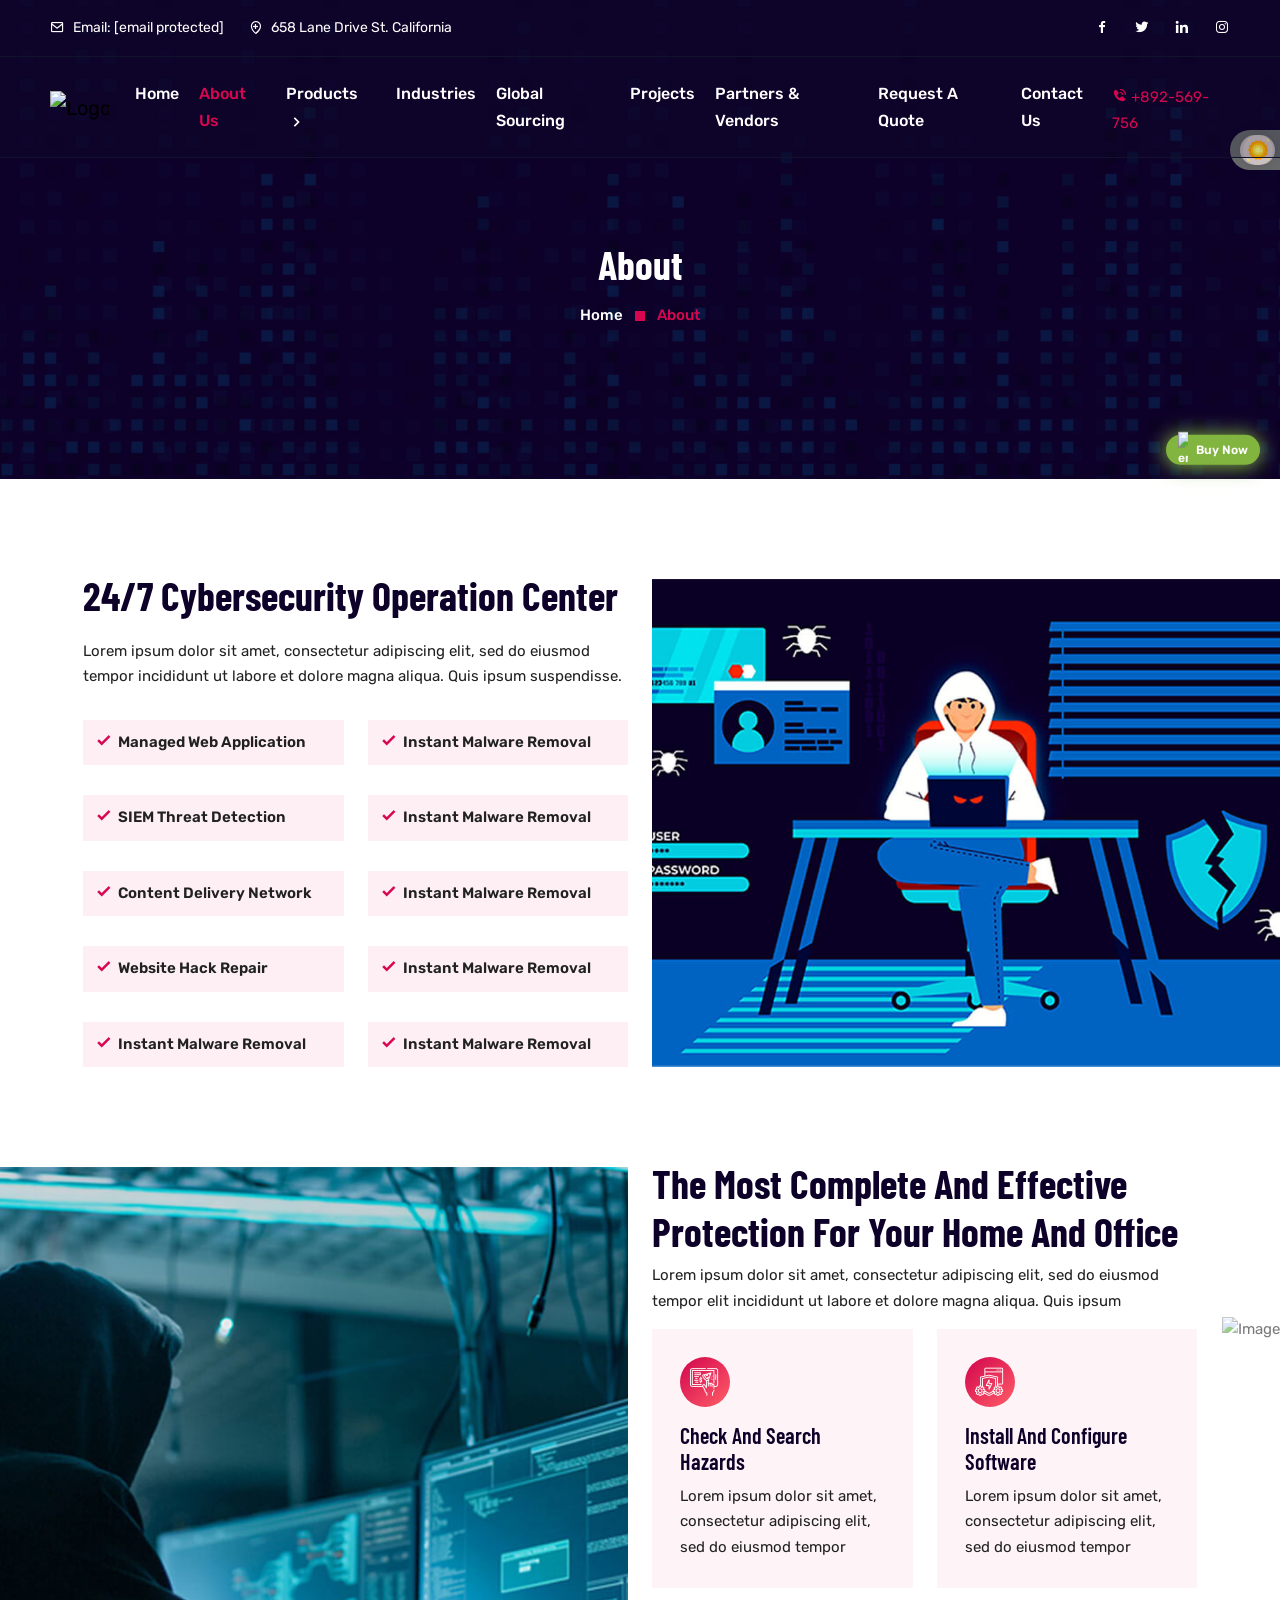
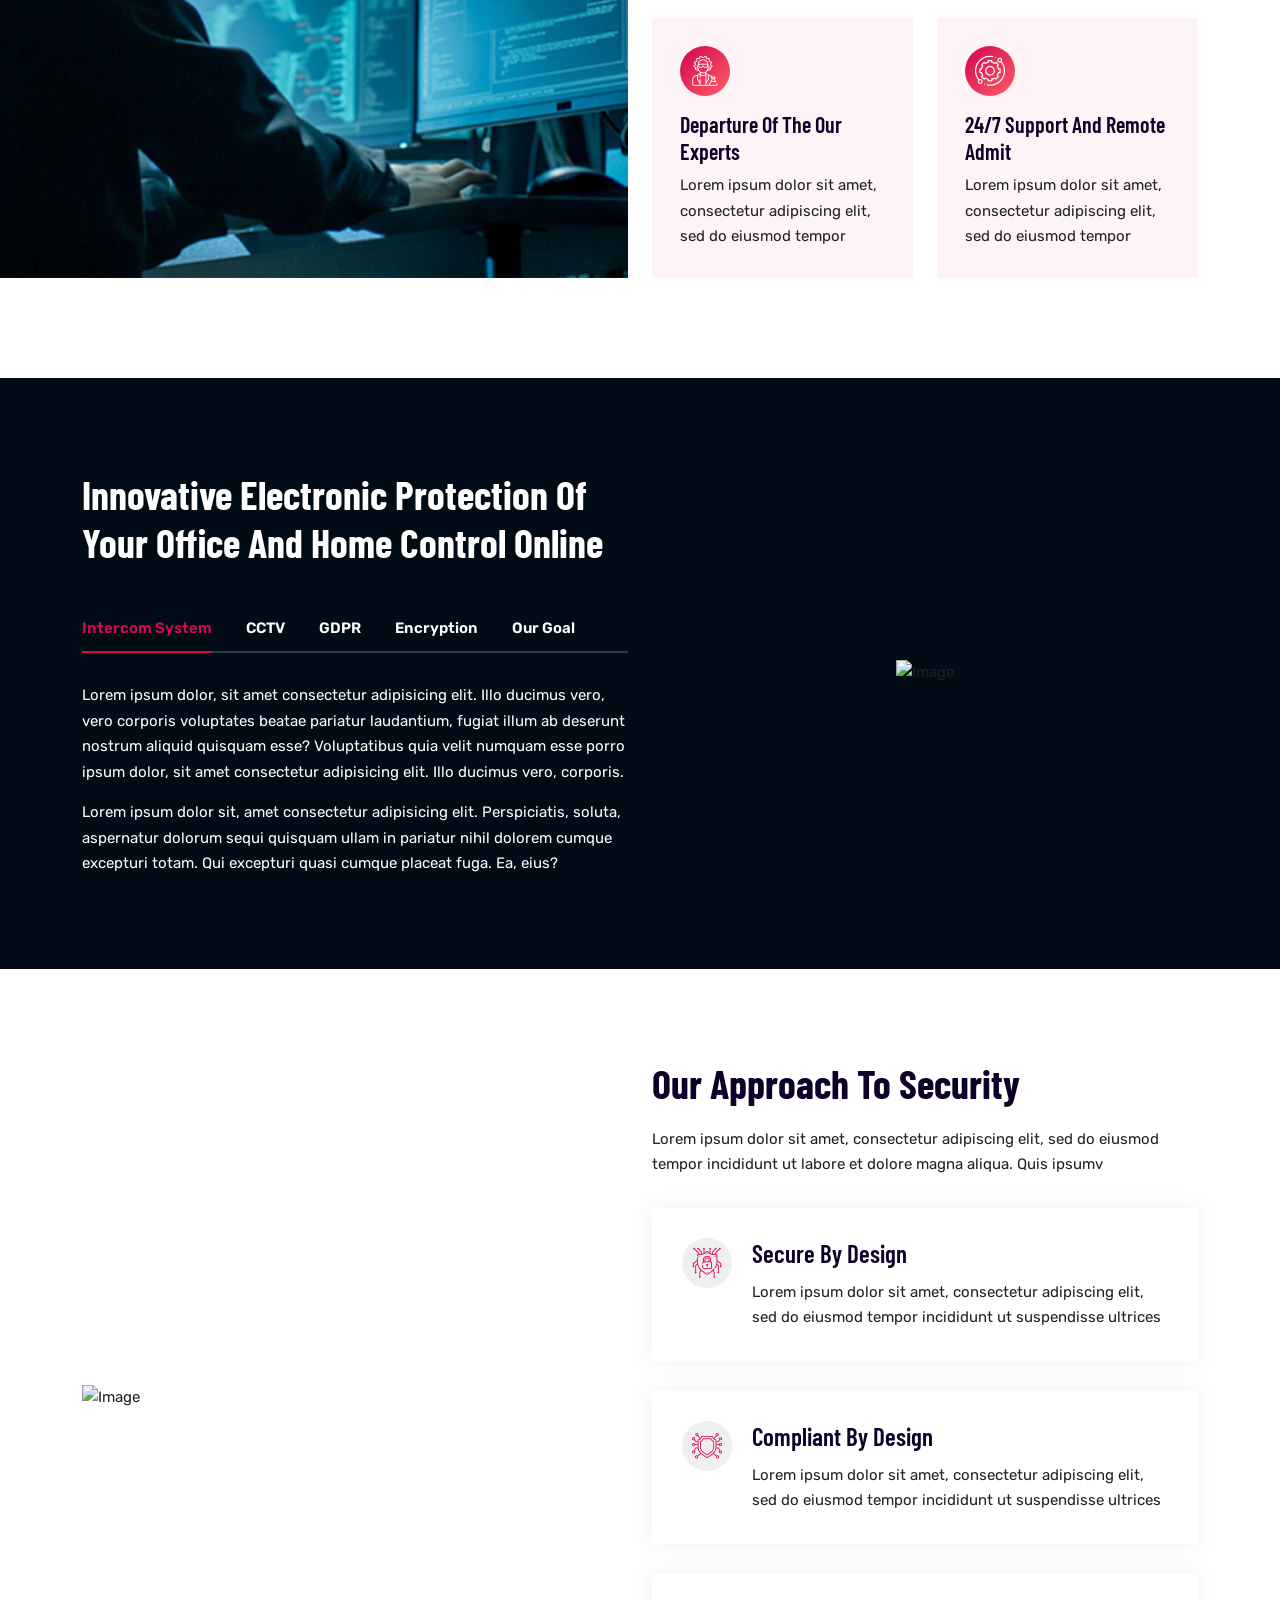
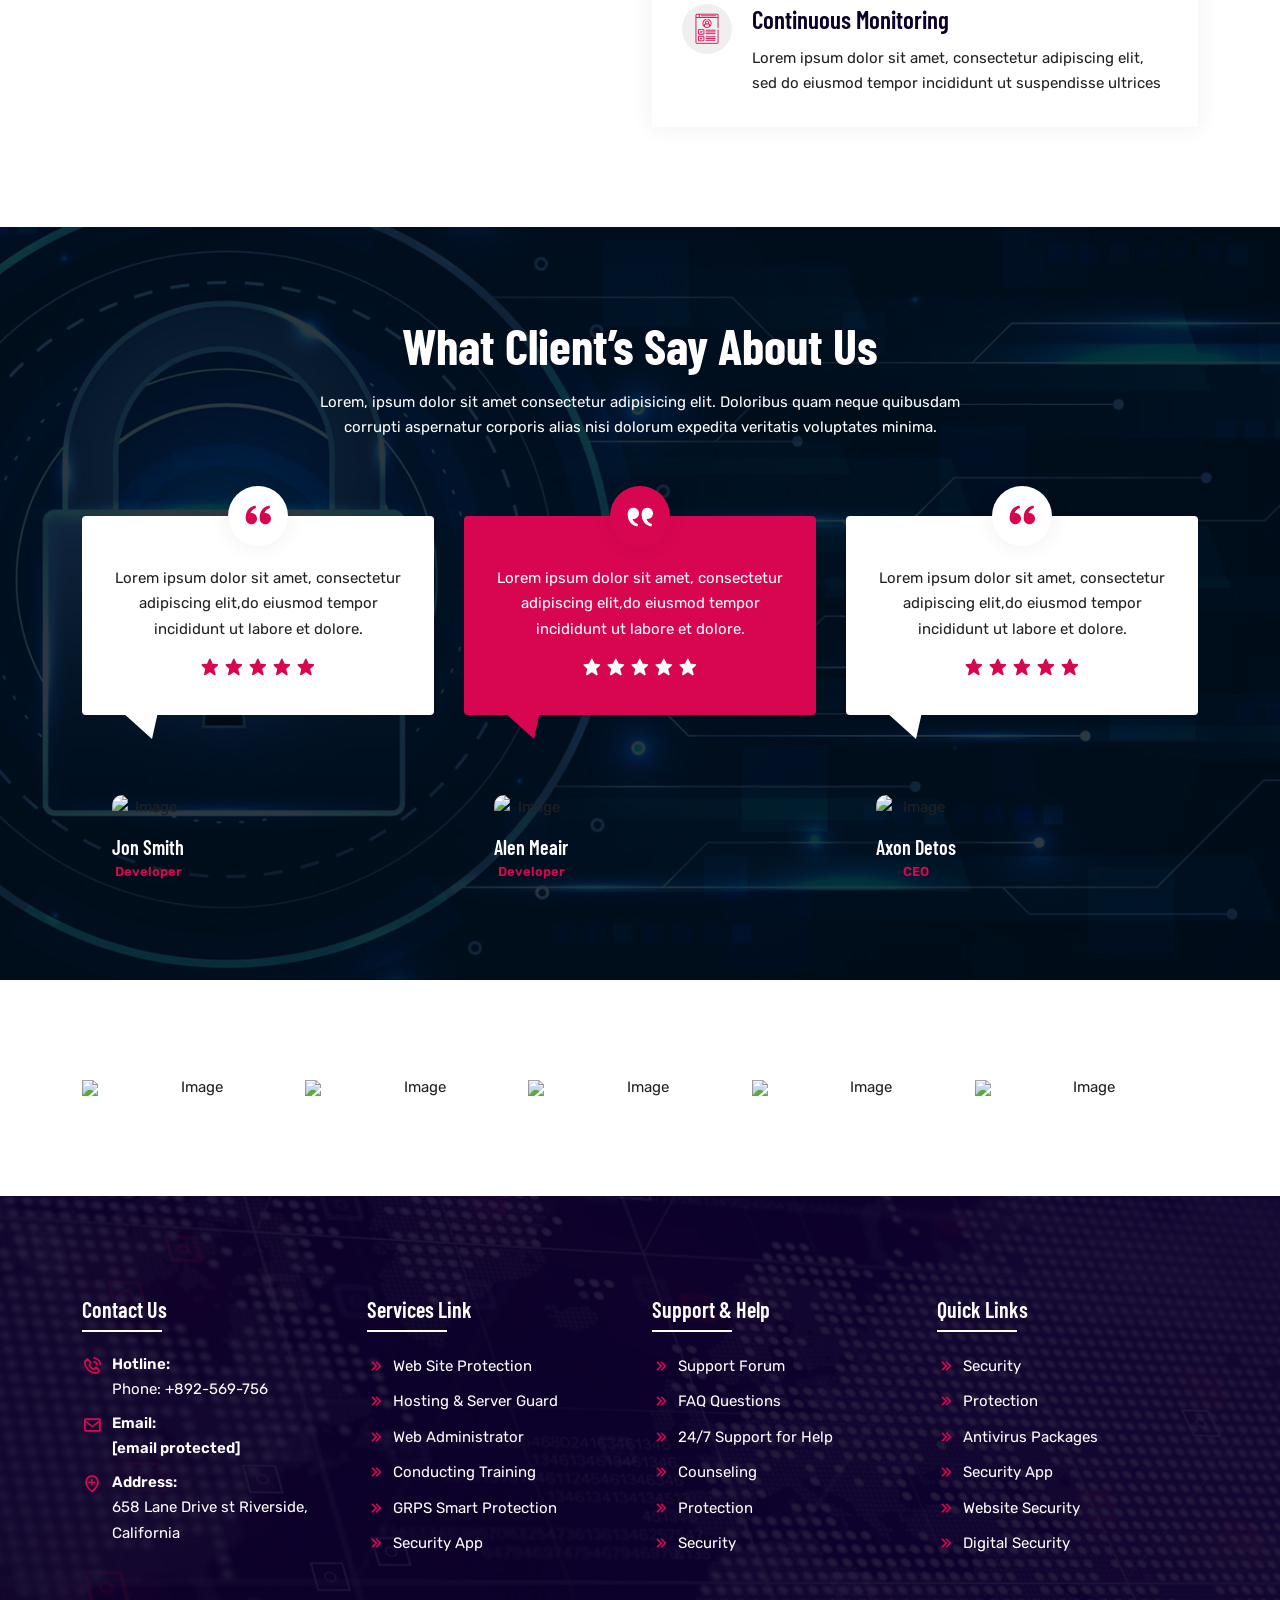
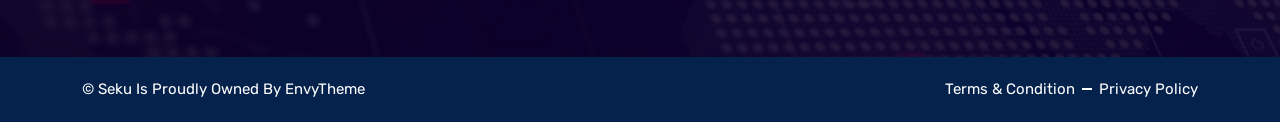
==== commit e5953fae: "first commit" ====
--- a/about.html
+++ b/about.html
@@ -9,36 +9,36 @@
     <meta name="viewport" content="width=device-width, initial-scale=1, shrink-to-fit=no">
 
     <!-- Bootstrap Min CSS -->
-    <link rel="stylesheet" href="https://templates.envytheme.com/seku/default/assets/css/bootstrap.min.css">
+    <link rel="stylesheet" href="assets/css/bootstrap.min.css">
     <!-- Owl Theme Default Min CSS -->
-    <link rel="stylesheet" href="https://templates.envytheme.com/seku/default/assets/css/owl.theme.default.min.css">
+    <link rel="stylesheet" href="assets/css/owl.theme.default.min.css">
     <!-- Owl Carousel Min CSS -->
-    <link rel="stylesheet" href="https://templates.envytheme.com/seku/default/assets/css/owl.carousel.min.css">
+    <link rel="stylesheet" href="assets/css/owl.carousel.min.css">
     <!-- Owl Magnific Popup Min CSS -->
-    <link rel="stylesheet" href="https://templates.envytheme.com/seku/default/assets/css/magnific-popup.min.css">
+    <link rel="stylesheet" href="assets/css/magnific-popup.min.css">
     <!-- Animate Min CSS -->
-    <link rel="stylesheet" href="https://templates.envytheme.com/seku/default/assets/css/animate.min.css">
+    <link rel="stylesheet" href="assets/css/animate.min.css">
     <!-- Boxicons Min CSS -->
-    <link rel="stylesheet" href="https://templates.envytheme.com/seku/default/assets/css/boxicons.min.css">
+    <link rel="stylesheet" href="assets/css/boxicons.min.css">
     <!-- Flaticon CSS -->
-    <link rel="stylesheet" href="https://templates.envytheme.com/seku/default/assets/css/flaticon.css">
+    <link rel="stylesheet" href="assets/css/flaticon.css">
     <!-- Meanmenu Min CSS -->
-    <link rel="stylesheet" href="https://templates.envytheme.com/seku/default/assets/css/meanmenu.min.css">
+    <link rel="stylesheet" href="assets/css/meanmenu.min.css">
     <!-- Nice Select Min CSS -->
-    <link rel="stylesheet" href="https://templates.envytheme.com/seku/default/assets/css/nice-select.min.css">
+    <link rel="stylesheet" href="assets/css/nice-select.min.css">
     <!-- Odometer Min CSS-->
-    <link rel="stylesheet" href="https://templates.envytheme.com/seku/default/assets/css/odometer.min.css">
+    <link rel="stylesheet" href="assets/css/odometer.min.css">
     <!-- Swiper Bundle Min CSS-->
-    <link rel="stylesheet" href="https://templates.envytheme.com/seku/default/assets/css/swiper-bundle.min.css">
+    <link rel="stylesheet" href="assets/css/swiper-bundle.min.css">
     <!-- Style CSS -->
-    <link rel="stylesheet" href="https://templates.envytheme.com/seku/default/assets/css/style.css">
+    <link rel="stylesheet" href="assets/css/style.css">
     <!-- Dark CSS -->
-    <link rel="stylesheet" href="https://templates.envytheme.com/seku/default/assets/css/dark.css">
+    <link rel="stylesheet" href="assets/css/dark.css">
     <!-- Responsive CSS -->
-    <link rel="stylesheet" href="https://templates.envytheme.com/seku/default/assets/css/responsive.css">
+    <link rel="stylesheet" href="assets/css/responsive.css">
 
     <!-- Favicon -->
-    <link rel="icon" type="image/png" href="https://templates.envytheme.com/seku/default/assets/img/favicon.png">
+    <link rel="icon" type="image/png" href="assets/img/favicon.png">
     <!-- Title -->
     <title>Seku - Cyber Security Services Company Bootstrap 5 Template</title>
 </head>
@@ -108,7 +108,7 @@
                 <!-- Menu For Mobile Device -->
                 <div class="mobile-nav">
                     <a href="index.html" class="logo">
-                        <img src="https://templates.envytheme.com/seku/default/assets/img/logo.png" alt="Logo">
+                        <img src="assets/img/logo.png" alt="Logo">
                     </a>
                 </div>
 
@@ -117,268 +117,76 @@
                     <nav class="navbar navbar-expand-md">
                         <div class="container-fluid">
                             <a class="navbar-brand" href="index.html">
-                                <img src="https://templates.envytheme.com/seku/default/assets/img/logo.png" alt="Logo">
+                                <img src="assets/img/logo.png" alt="Logo">
                             </a>
 
                             <div class="collapse navbar-collapse mean-menu">
                                 <ul class="navbar-nav m-auto">
                                     <li class="nav-item">
-                                        <a href="#" class="nav-link">
-                                            Home
+                                        <a href="index.html" class="nav-link">Home</a>
+                                    </li>
+
+                                    <li class="nav-item">
+                                        <a href="about.html" class="nav-link active">About Us</a>
+                                    </li>
+
+                                    <li class="nav-item">
+                                        <a href="products.html" class="nav-link">
+                                            Products
                                             <i class="bx bx-chevron-right"></i>
                                         </a>
-
                                         <ul class="dropdown-menu">
                                             <li class="nav-item">
-                                                <a href="index.html" class="nav-link">Cyber Security Company</a>
+                                                <a href="products.html#industrial-equipment" class="nav-link">Industrial Equipment</a>
                                             </li>
                                             <li class="nav-item">
-                                                <a href="index-2.html" class="nav-link">Internet Security Agency</a>
+                                                <a href="products.html#construction-equipment" class="nav-link">Construction Equipment</a>
                                             </li>
                                             <li class="nav-item">
-                                                <a href="index-3.html" class="nav-link">Website Security Agency</a>
+                                                <a href="products.html#construction-materials" class="nav-link">Construction Materials</a>
                                             </li>
                                             <li class="nav-item">
-                                                <a href="index-4.html" class="nav-link">Data Security Company</a>
-                                            </li>
-                                            <li class="nav-item">
-                                                <a href="index-5.html" class="nav-link">IT Security Company</a>
-                                            </li>
-                                            <li class="nav-item">
-                                                <a href="index-6.html" class="nav-link">Information Security Agency</a>
-                                            </li>
-                                            <li class="nav-item">
-                                                <a href="index-7.html" class="nav-link">Hacking Security Agency</a>
-                                            </li>
-                                            <li class="nav-item">
-                                                <a href="index-8.html" class="nav-link">Dark Web Security Company</a>
-                                            </li>
-                                            <li class="nav-item">
-                                                <a href="index-9.html" class="nav-link">Blockchain Security Agency</a>
-                                            </li>
-                                            <li class="nav-item">
-                                                <a href="index-10.html" class="nav-link">Cyber Security Video Home</a>
-                                            </li>
-                                            <li class="nav-item">
-                                                <a href="index-11.html" class="nav-link">Network Security Company</a>
-                                            </li>
-                                            <li class="nav-item">
-                                                <a href="index-12.html" class="nav-link">Cloud Security Agency</a>
-                                            </li>
-                                            <li class="nav-item">
-                                                <a href="index-13.html" class="nav-link">Government Cyber Defense
-                                                    <span></span></a>
-                                            </li>
-                                            <li class="nav-item">
-                                                <a href="index-14.html" class="nav-link">Cyber Training & Awareness</a>
-                                            </li>
-                                            <li class="nav-item">
-                                                <a href="index-15.html" class="nav-link">AI Powered Security</a>
-                                            </li>
-                                            <li class="nav-item">
-                                                <a href="#" class="nav-link">
-                                                    Newly Added Demo
-                                                    <i class="bx bx-chevron-right"></i>
-                                                </a>
-                                                <ul class="dropdown-menu">
-                                                    <li class="nav-item">
-                                                        <a href="index-16.html" class="nav-link">Cryptocurrency
-                                                            Security</a>
-                                                    </li>
-                                                    <li class="nav-item">
-                                                        <a href="index-17.html" class="nav-link">Finance & Fin Tech
-                                                            Security</a>
-                                                    </li>
-                                                    <li class="nav-item">
-                                                        <a href="index-18.html" class="nav-link">Space Security</a>
-                                                    </li>
-                                                </ul>
+                                                <a href="products.html#food-beverage-equipment" class="nav-link">Food & Beverage Equipment</a>
                                             </li>
                                         </ul>
                                     </li>
 
                                     <li class="nav-item">
-                                        <a href="about.html" class="nav-link active">About</a>
+                                        <a href="industries.html" class="nav-link">Industries</a>
                                     </li>
 
                                     <li class="nav-item">
-                                        <a href="#" class="nav-link">
-                                            Pages
-                                            <i class="bx bx-chevron-right"></i>
-                                        </a>
-
-                                        <ul class="dropdown-menu">
-                                            <li class="nav-item">
-                                                <a href="pricing.html" class="nav-link">Pricing</a>
-                                            </li>
-
-                                            <li class="nav-item">
-                                                <a href="testimonials.html" class="nav-link">Testimonials</a>
-                                            </li>
-
-                                            <li class="nav-item">
-                                                <a href="team.html" class="nav-link">Team</a>
-                                            </li>
-
-                                            <li class="nav-item">
-                                                <a href="#" class="nav-link">
-                                                    Case Studies
-                                                    <i class="bx bx-chevron-right"></i>
-                                                </a>
-
-                                                <ul class="dropdown-menu">
-                                                    <li class="nav-item">
-                                                        <a href="case-studies.html" class="nav-link">Case Studies</a>
-                                                    </li>
-                                                    <li class="nav-item">
-                                                        <a href="case-studies-details.html" class="nav-link">Case
-                                                            Studies Details</a>
-                                                    </li>
-                                                </ul>
-                                            </li>
-
-                                            <li class="nav-item">
-                                                <a href="faq.html" class="nav-link">FAQ</a>
-                                            </li>
-
-                                            <li class="nav-item">
-                                                <a href="#" class="nav-link">
-                                                    Awareness Training
-                                                    <i class="bx bx-chevron-right"></i>
-                                                </a>
-
-                                                <ul class="dropdown-menu">
-                                                    <li class="nav-item">
-                                                        <a href="awareness-training.html" class="nav-link">Awareness
-                                                            Training</a>
-                                                    </li>
-                                                    <li class="nav-item">
-                                                        <a href="awareness-training-details.html"
-                                                            class="nav-link">Awareness Training Details</a>
-                                                    </li>
-                                                </ul>
-                                            </li>
-
-                                            <li class="nav-item">
-                                                <a href="terms-conditions.html" class="nav-link">Terms & Conditions</a>
-                                            </li>
-
-                                            <li class="nav-item">
-                                                <a href="privacy-policy.html" class="nav-link">Privacy Policy</a>
-                                            </li>
-
-                                            <li class="nav-item">
-                                                <a href="#" class="nav-link">
-                                                    User
-                                                    <i class="bx bx-chevron-right"></i>
-                                                </a>
-
-                                                <ul class="dropdown-menu">
-                                                    <li class="nav-item">
-                                                        <a href="log-in.html" class="nav-link">Log In</a>
-                                                    </li>
-                                                    <li class="nav-item">
-                                                        <a href="sign-in.html" class="nav-link">Sign In</a>
-                                                    </li>
-                                                    <li class="nav-item">
-                                                        <a href="recover-password.html" class="nav-link">Recover
-                                                            Password</a>
-                                                    </li>
-                                                </ul>
-                                            </li>
-
-                                            <li class="nav-item">
-                                                <a href="coming-soon.html" class="nav-link">Coming Soon</a>
-                                            </li>
-
-                                            <li class="nav-item">
-                                                <a href="404.html" class="nav-link">404 Error Page</a>
-                                            </li>
-                                        </ul>
+                                        <a href="global_sourcing.html" class="nav-link">Global Sourcing</a>
                                     </li>
 
                                     <li class="nav-item">
-                                        <a href="#" class="nav-link">
-                                            Services
-                                            <i class="bx bx-chevron-right"></i>
-                                        </a>
-
-                                        <ul class="dropdown-menu">
-                                            <li class="nav-item">
-                                                <a href="services-style-one.html" class="nav-link">Services Style
-                                                    One</a>
-                                            </li>
-                                            <li class="nav-item">
-                                                <a href="services-style-two.html" class="nav-link">Services Style
-                                                    Two</a>
-                                            </li>
-                                            <li class="nav-item">
-                                                <a href="services-style-three.html" class="nav-link">Services Style
-                                                    Three</a>
-                                            </li>
-                                            <li class="nav-item">
-                                                <a href="services-details.html" class="nav-link">Services Details</a>
-                                            </li>
-                                        </ul>
+                                        <a href="projects.html" class="nav-link">Projects</a>
                                     </li>
 
                                     <li class="nav-item">
-                                        <a href="#" class="nav-link">
-                                            Shop
-                                            <i class="bx bx-chevron-right"></i>
-                                        </a>
-
-                                        <ul class="dropdown-menu">
-                                            <li class="nav-item">
-                                                <a href="shop.html" class="nav-link">Shop</a>
-                                            </li>
-                                            <li class="nav-item">
-                                                <a href="cart.html" class="nav-link">Cart</a>
-                                            </li>
-                                            <li class="nav-item">
-                                                <a href="checkout.html" class="nav-link">Checkout</a>
-                                            </li>
-                                            <li class="nav-item">
-                                                <a href="product-details.html" class="nav-link">Product Details</a>
-                                            </li>
-                                        </ul>
+                                        <a href="partners_vendors.html" class="nav-link">Partners & Vendors</a>
                                     </li>
 
                                     <li class="nav-item">
-                                        <a href="#" class="nav-link">
-                                            Blog
-                                            <i class="bx bx-chevron-right"></i>
-                                        </a>
-
-                                        <ul class="dropdown-menu">
-                                            <li class="nav-item">
-                                                <a href="blog-grid.html" class="nav-link">Blog Grid</a>
-                                            </li>
-                                            <li class="nav-item">
-                                                <a href="blog-left-sidebar.html" class="nav-link">Blog Left Sidebar</a>
-                                            </li>
-                                            <li class="nav-item">
-                                                <a href="blog-right-sidebar.html" class="nav-link">Blog Right
-                                                    Sidebar</a>
-                                            </li>
-                                            <li class="nav-item">
-                                                <a href="blog-details.html" class="nav-link">Blog Details</a>
-                                            </li>
-                                        </ul>
+                                        <a href="request_quote.html" class="nav-link">Request a Quote</a>
                                     </li>
 
                                     <li class="nav-item">
-                                        <a href="contact.html" class="nav-link">Contact</a>
+                                        <a href="contact.html" class="nav-link">Contact Us</a>
                                     </li>
                                 </ul>
 
                                 <!-- Start Other Option -->
                                 <div class="others-option">
-                                    <div class="get-quote">
-                                        <a href="contact.html" class="default-btn">
-                                            Get A Quote
+                                    <div class="call-us">
+                                        <a href="tel:+892-569-756">
+                                            <i class="bx bxs-phone-call"></i>
+                                            +892-569-756
                                         </a>
                                     </div>
+                                </div>
+                                <!-- End Other Option -->
+</div>
                                 </div>
                                 <!-- End Other Option -->
                             </div>
@@ -539,7 +347,7 @@
         </div>
 
         <div class="complete-shape">
-            <img src="https://templates.envytheme.com/seku/default/assets/img/complete-shape.png" alt="Image">
+            <img src="assets/img/complete-shape.png" alt="Image">
         </div>
     </section>
     <!-- End Complete Area -->
@@ -654,7 +462,7 @@
 
                 <div class="col-lg-6">
                     <div class="electronic-img">
-                        <img src="https://templates.envytheme.com/seku/default/assets/img/electronic-img.png"
+                        <img src="assets/img/electronic-img.png"
                             alt="Image">
                     </div>
                 </div>
@@ -669,7 +477,7 @@
             <div class="row align-items-center">
                 <div class="col-lg-6">
                     <div class="approach-img">
-                        <img src="https://templates.envytheme.com/seku/default/assets/img/approach-img.jpg" alt="Image">
+                        <img src="assets/img/approach-img.jpg" alt="Image">
                     </div>
                 </div>
 
@@ -739,7 +547,7 @@
                         </li>
                     </ul>
                     <div class="client-img">
-                        <img src="https://templates.envytheme.com/seku/default/assets/img/client-img/1.jpg" alt="Image">
+                        <img src="assets/img/client-img/1.jpg" alt="Image">
                         <h3>Alen Meair</h3>
                         <span>Developer</span>
                     </div>
@@ -766,7 +574,7 @@
                         </li>
                     </ul>
                     <div class="client-img">
-                        <img src="https://templates.envytheme.com/seku/default/assets/img/client-img/2.jpg" alt="Image">
+                        <img src="assets/img/client-img/2.jpg" alt="Image">
                         <h3>Axon Detos</h3>
                         <span>CEO</span>
                     </div>
@@ -793,7 +601,7 @@
                         </li>
                     </ul>
                     <div class="client-img">
-                        <img src="https://templates.envytheme.com/seku/default/assets/img/client-img/3.jpg" alt="Image">
+                        <img src="assets/img/client-img/3.jpg" alt="Image">
                         <h3>John Dona</h3>
                         <span>Designer</span>
                     </div>
@@ -820,7 +628,7 @@
                         </li>
                     </ul>
                     <div class="client-img">
-                        <img src="https://templates.envytheme.com/seku/default/assets/img/client-img/4.jpg" alt="Image">
+                        <img src="assets/img/client-img/4.jpg" alt="Image">
                         <h3>Jon Smith</h3>
                         <span>Developer</span>
                     </div>
@@ -836,46 +644,46 @@
             <div class="row">
                 <div class="partner-wrap owl-carousel owl-theme">
                     <div class="partner-item">
-                        <img src="https://templates.envytheme.com/seku/default/assets/img/partner-logo/1.png"
+                        <img src="assets/img/partner-logo/1.png"
                             alt="Image">
                         <a class="partner-overly" href="about.html">
-                            <img src="https://templates.envytheme.com/seku/default/assets/img/partner-logo/6.png"
+                            <img src="assets/img/partner-logo/6.png"
                                 alt="Image">
                         </a>
                     </div>
 
                     <div class="partner-item">
-                        <img src="https://templates.envytheme.com/seku/default/assets/img/partner-logo/2.png"
+                        <img src="assets/img/partner-logo/2.png"
                             alt="Image">
                         <a class="partner-overly" href="about.html">
-                            <img src="https://templates.envytheme.com/seku/default/assets/img/partner-logo/7.png"
+                            <img src="assets/img/partner-logo/7.png"
                                 alt="Image">
                         </a>
                     </div>
 
                     <div class="partner-item">
-                        <img src="https://templates.envytheme.com/seku/default/assets/img/partner-logo/3.png"
+                        <img src="assets/img/partner-logo/3.png"
                             alt="Image">
                         <a class="partner-overly" href="about.html">
-                            <img src="https://templates.envytheme.com/seku/default/assets/img/partner-logo/8.png"
+                            <img src="assets/img/partner-logo/8.png"
                                 alt="Image">
                         </a>
                     </div>
 
                     <div class="partner-item">
-                        <img src="https://templates.envytheme.com/seku/default/assets/img/partner-logo/4.png"
+                        <img src="assets/img/partner-logo/4.png"
                             alt="Image">
                         <a class="partner-overly" href="about.html">
-                            <img src="https://templates.envytheme.com/seku/default/assets/img/partner-logo/9.png"
+                            <img src="assets/img/partner-logo/9.png"
                                 alt="Image">
                         </a>
                     </div>
 
                     <div class="partner-item">
-                        <img src="https://templates.envytheme.com/seku/default/assets/img/partner-logo/5.png"
+                        <img src="assets/img/partner-logo/5.png"
                             alt="Image">
                         <a class="partner-overly" href="about.html">
-                            <img src="https://templates.envytheme.com/seku/default/assets/img/partner-logo/10.png"
+                            <img src="assets/img/partner-logo/10.png"
                                 alt="Image">
                         </a>
                     </div>
@@ -1095,39 +903,39 @@
 
     <!-- Jquery Min JS -->
     <script data-cfasync="false" src="/cdn-cgi/scripts/5c5dd728/cloudflare-static/email-decode.min.js"></script>
-    <script src="https://templates.envytheme.com/seku/default/assets/js/jquery.min.js"></script>
+    <script src="assets/js/jquery.min.js"></script>
     <!-- Bootstrap Bundle Min JS -->
-    <script src="https://templates.envytheme.com/seku/default/assets/js/bootstrap.bundle.min.js"></script>
+    <script src="assets/js/bootstrap.bundle.min.js"></script>
     <!-- Meanmenu Min JS -->
-    <script src="https://templates.envytheme.com/seku/default/assets/js/meanmenu.min.js"></script>
+    <script src="assets/js/meanmenu.min.js"></script>
     <!-- Owl Carousel Min JS -->
-    <script src="https://templates.envytheme.com/seku/default/assets/js/owl.carousel.min.js"></script>
+    <script src="assets/js/owl.carousel.min.js"></script>
     <!-- Owl Carousel Thumbs Min JS -->
-    <script src="https://templates.envytheme.com/seku/default/assets/js/carousel-thumbs.min.js"></script>
+    <script src="assets/js/carousel-thumbs.min.js"></script>
     <!-- Wow Min JS -->
-    <script src="https://templates.envytheme.com/seku/default/assets/js/wow.min.js"></script>
+    <script src="assets/js/wow.min.js"></script>
     <!-- Nice Select Min JS -->
-    <script src="https://templates.envytheme.com/seku/default/assets/js/nice-select.min.js"></script>
+    <script src="assets/js/nice-select.min.js"></script>
     <!-- Magnific Popup Min JS -->
-    <script src="https://templates.envytheme.com/seku/default/assets/js/magnific-popup.min.js"></script>
+    <script src="assets/js/magnific-popup.min.js"></script>
     <!-- Ofi Min JS -->
-    <script src="https://templates.envytheme.com/seku/default/assets/js/ofi.min.js"></script>
+    <script src="assets/js/ofi.min.js"></script>
     <!-- jarallax Min JS -->
-    <script src="https://templates.envytheme.com/seku/default/assets/js/jarallax.min.js"></script>
+    <script src="assets/js/jarallax.min.js"></script>
     <!-- Appear Min JS -->
-    <script src="https://templates.envytheme.com/seku/default/assets/js/appear.min.js"></script>
+    <script src="assets/js/appear.min.js"></script>
     <!-- Odometer JS -->
-    <script src="https://templates.envytheme.com/seku/default/assets/js/odometer.min.js"></script>
+    <script src="assets/js/odometer.min.js"></script>
     <!-- Swiper Bundle  JS -->
-    <script src="https://templates.envytheme.com/seku/default/assets/js/swiper-bundle.min.js"></script>
+    <script src="assets/js/swiper-bundle.min.js"></script>
     <!-- Form Validator Min JS -->
-    <script src="https://templates.envytheme.com/seku/default/assets/js/form-validator.min.js"></script>
+    <script src="assets/js/form-validator.min.js"></script>
     <!-- Contact JS -->
-    <script src="https://templates.envytheme.com/seku/default/assets/js/contact-form-script.js"></script>
+    <script src="assets/js/contact-form-script.js"></script>
     <!-- Ajaxchimp Min JS -->
-    <script src="https://templates.envytheme.com/seku/default/assets/js/ajaxchimp.min.js"></script>
+    <script src="assets/js/ajaxchimp.min.js"></script>
     <!-- Custom JS -->
-    <script src="https://templates.envytheme.com/seku/default/assets/js/custom.js"></script>
+    <script src="assets/js/custom.js"></script>
 </body>
 
 </html>
--- a/assets/css/style.css
+++ b/assets/css/style.css
@@ -0,0 +1,17632 @@
+/*
+@File: Seku Template Styles
+
+* This file contains the styling for the actual template, this
+is the file you need to edit to change the look of the
+template.
+
+This files table contents are outlined below>>>>>
+
+******************************************* 
+** - DEFAULT AREA STYLE - **
+
+** - Default Btn Area Style
+** - Read More Area Style
+
+** - HOME PAGE STYLE - **
+
+** - Header Area Style
+** - Nav Area
+** - Banner Area Style
+** - Hero Slider Area Style
+** - Features Area Style
+** - Partner Area Style
+** - Security Area Style
+** - Approach Area Style
+** - Solutions Area Style
+** - Electronic Area Style
+** - Complete Area Style
+** - Client Area Style
+** - Cybersecurity Area Style
+** - Blog Area Style
+** - Footer Top Area Style
+** - Footer Bottom Area Style
+
+** - OTHER STYLE AREA - **
+
+** - Preloader Area Style
+** - Go Top Style
+** - Video wave Style
+** - Section Title Area Style
+** - Nice select Area
+
+*******************************************
+/*
+
+/*
+Default Style
+============================*/
+@import url("https://fonts.googleapis.com/css2?family=Rubik:ital,wght@0,300;0,400;0,500;0,700;0,900;1,300;1,400;1,500;1,700;1,900&display=swap");
+@import url("https://fonts.googleapis.com/css2?family=Barlow+Condensed:ital,wght@0,300;0,400;0,500;0,600;0,700;0,800;1,200;1,300;1,400;1,500;1,600;1,700&display=swap");
+@import url("https://fonts.googleapis.com/css2?family=Urbanist:ital,wght@0,100..900;1,100..900&display=swap");
+@import url("https://fonts.googleapis.com/css2?family=Teachers:ital,wght@0,400..800;1,400..800&display=swap");
+@import url("https://fonts.googleapis.com/css2?family=Inter:ital,opsz,wght@0,14..32,100..900;1,14..32,100..900&display=swap");
+/* Colors & Fonts Style (Newly Added) */
+/* Newly Added */
+.ptb-120 {
+  padding-top: 120px;
+  padding-bottom: 120px;
+}
+
+.pt-120 {
+  padding-top: 120px;
+}
+
+.pb-120 {
+  padding-bottom: 120px;
+}
+
+.pb-95 {
+  padding-bottom: 95px;
+}
+
+/* End Newly Added */
+body {
+  padding: 0;
+  margin: 0;
+  font-size: 15px;
+  line-height: 1.7;
+  font-family: "Rubik", sans-serif;
+  color: #212121;
+}
+
+a {
+  display: inline-block;
+  transition: all 0.5s;
+  text-decoration: none;
+  color: #d80650;
+}
+a:hover {
+  text-decoration: none;
+  color: #0e0129;
+}
+a:focus {
+  text-decoration: none;
+}
+
+button {
+  outline: 0 !important;
+  box-shadow: none;
+  border: none;
+}
+button:focus {
+  box-shadow: none;
+}
+
+.h1, .h2, .h3, .h4, .h5, .h6, h1, h2, h3, h4, h5, h6 {
+  color: #0e0129;
+  font-weight: 700;
+  font-family: "Barlow Condensed", sans-serif;
+  text-transform: capitalize;
+}
+
+h3 {
+  font-size: 25px;
+  text-transform: capitalize;
+  font-weight: 600;
+}
+
+.d-table {
+  width: 100%;
+  height: 100%;
+}
+
+.d-table-cell {
+  vertical-align: middle;
+}
+
+p {
+  font-size: 15px;
+  margin-bottom: 15px;
+}
+p:last-child {
+  margin-bottom: 0;
+}
+
+img {
+  max-width: 100%;
+  height: auto;
+}
+
+ul {
+  list-style: none;
+  padding: 0;
+  margin: 0;
+}
+
+.form-control {
+  height: 50px;
+  color: #0e0129;
+  border: 1px solid #e8e8e8;
+  background-color: #f2f9fc;
+  border-radius: 0;
+  font-size: 14px;
+  padding: 10px 20px;
+  width: 100%;
+}
+.form-control::-moz-placeholder {
+  color: #495057;
+}
+.form-control::placeholder {
+  color: #495057;
+}
+.form-control:focus {
+  color: #000000;
+  background-color: transparent;
+  box-shadow: unset;
+  outline: 0;
+  border: 1px solid #d80650;
+}
+
+.form-control:hover:focus, .form-control:focus {
+  box-shadow: unset;
+}
+
+textarea.form-control {
+  height: auto;
+}
+
+.ptb-100 {
+  padding-top: 100px;
+  padding-bottom: 100px;
+}
+
+.pt-100 {
+  padding-top: 100px;
+}
+
+.pb-100 {
+  padding-bottom: 100px;
+}
+
+.pt-70 {
+  padding-top: 70px;
+}
+
+.pb-70 {
+  padding-bottom: 70px;
+}
+
+.mt-30 {
+  margin-top: 30px;
+}
+
+.mb-30 {
+  margin-bottom: 30px;
+}
+
+.mt-100 {
+  margin-top: -100px;
+}
+
+.buy-now-btn {
+  right: 20px;
+  z-index: 99;
+  top: 50%;
+  position: fixed;
+  transform: translateY(-50%);
+  border-radius: 30px;
+  display: inline-block;
+  color: #ffffff;
+  background-color: #82b440;
+  padding: 5px 12px 5px 30px;
+  box-shadow: 0 1px 20px 1px #82b440;
+  font-size: 12px;
+  font-weight: 600;
+}
+.buy-now-btn img {
+  top: 50%;
+  left: 12px;
+  width: 15px;
+  position: absolute;
+  transform: translateY(-50%);
+  max-width: 10px;
+}
+.buy-now-btn:hover {
+  background-color: #d80650;
+  color: #ffffff;
+}
+
+/*
+Bg-color Style*/
+.bg-color {
+  background-color: #010c16;
+}
+
+.bg-color-f9f9f9 {
+  background-color: #f9f9f9;
+}
+
+/*
+Default Btn Area Style*/
+.default-btn {
+  font-size: 16px;
+  color: #ffffff;
+  padding: 15px 30px;
+  line-height: 1;
+  transition: all 0.5s;
+  text-transform: capitalize;
+  position: relative;
+  cursor: pointer;
+  text-align: center;
+  overflow: hidden;
+  z-index: 1;
+  background-color: #d80650;
+}
+.default-btn i {
+  position: relative;
+  top: 1px;
+  margin-right: 5px;
+}
+.default-btn::before {
+  content: "";
+  position: absolute;
+  top: 0;
+  left: 0;
+  width: 0;
+  height: 100%;
+  background-color: #0e0129;
+  z-index: -1;
+  transition: all 0.5s;
+}
+.default-btn::after {
+  content: "";
+  position: absolute;
+  bottom: 0;
+  right: 0;
+  width: 0;
+  height: 100%;
+  background-color: #0e0129;
+  z-index: -1;
+  transition: all 0.5s;
+}
+.default-btn.active {
+  margin-left: 20px;
+  color: #0e0129;
+  background-color: #ffffff;
+}
+.default-btn:hover {
+  color: #ffffff;
+}
+.default-btn:hover::before {
+  left: auto;
+  right: 0;
+  width: 50%;
+}
+.default-btn:hover::after {
+  left: 0;
+  right: 0;
+  width: 50%;
+}
+
+/*
+Read More Area Style*/
+.read-more {
+  line-height: 1;
+  color: #d80650;
+  font-weight: 500;
+  transition: all 0.5s;
+  display: block;
+  font-size: 13px;
+  font-weight: 600;
+}
+.read-more i {
+  position: relative;
+  top: 2px;
+}
+.read-more:hover {
+  color: #d80650;
+}
+.read-more:hover i {
+  color: #d80650;
+  animation: rotation 0.5s linear infinite;
+}
+
+/*===== DEFAULT STYLE END ======*/
+/*====================================================
+HOME PAGE ONE STYLE
+======================================================*/
+/*
+Header Area Style
+======================================================*/
+.header-area .container-fluid {
+  padding-left: 50px;
+  padding-right: 50px;
+}
+.header-area .top-header-area {
+  border-bottom: 1px solid #11132d;
+  background-color: rgba(17, 19, 45, 0.2);
+  padding: 15px 0;
+}
+.header-area .top-header-area .header-content-left li {
+  display: inline-block;
+  padding-right: 20px;
+  color: #ffffff;
+  font-size: 14px;
+}
+.header-area .top-header-area .header-content-left li:last-child {
+  padding-right: 0;
+}
+.header-area .top-header-area .header-content-left li a {
+  color: #ffffff;
+  display: inline-block;
+}
+.header-area .top-header-area .header-content-left li i {
+  color: #ffffff;
+  margin-right: 5px;
+  font-size: 15px;
+  position: relative;
+  top: 2px;
+  transition: all 0.5s;
+}
+.header-area .top-header-area .header-content-left li:hover a {
+  color: #d80650;
+}
+.header-area .top-header-area .header-content-left li:hover a i {
+  color: #d80650;
+}
+.header-area .top-header-area .header-content-right {
+  float: right;
+  line-height: 1;
+}
+.header-area .top-header-area .header-content-right li {
+  display: inline-block;
+}
+.header-area .top-header-area .header-content-right li a {
+  color: #ffffff;
+  padding: 0 10px;
+}
+.header-area .top-header-area .header-content-right li a i {
+  font-size: 16px;
+}
+.header-area .top-header-area .header-content-right li:last-child a {
+  padding-right: 0;
+}
+.header-area .top-header-area .header-content-right li:hover a {
+  color: #d80650;
+}
+.header-area .top-header-area .header-content-right li:hover a i {
+  color: #d80650;
+}
+
+/*
+Nav Area Style
+======================================================*/
+.nav-area .container-fluid {
+  padding-left: 50px;
+  padding-right: 50px;
+}
+.nav-area .navbar-area .main-nav {
+  background-color: transparent;
+  box-shadow: none;
+  padding-top: 0;
+  padding-bottom: 0;
+  border-bottom: 1px solid #11132d;
+  background-color: rgba(17, 19, 45, 0.2);
+}
+.nav-area .navbar-area .main-nav .navbar {
+  padding-left: 0;
+  padding-right: 0;
+}
+.nav-area .navbar-area .main-nav nav .navbar-nav .nav-item a {
+  font-size: 16px;
+  color: #ffffff;
+  text-transform: capitalize;
+  transition: all 0.5s;
+  margin-left: 0;
+  margin: 0 10px;
+  position: relative;
+}
+.nav-area .navbar-area .main-nav nav .navbar-nav .nav-item a i {
+  font-size: 20px;
+  line-height: 0;
+  position: relative;
+  top: 5px;
+}
+.nav-area .navbar-area .main-nav nav .navbar-nav .nav-item a:hover {
+  color: #d80650;
+}
+.nav-area .navbar-area .main-nav nav .navbar-nav .nav-item a.active {
+  color: #d80650;
+}
+.nav-area .navbar-area .main-nav nav .navbar-nav .nav-item .dropdown-menu {
+  background-color: #ffffff;
+  border: none;
+  border-radius: 0;
+  top: 100%;
+  left: 0;
+  padding: 0;
+  opacity: 0;
+  visibility: hidden;
+  transition: all 0.5s;
+  transform: scaleX(0);
+}
+.nav-area .navbar-area .main-nav nav .navbar-nav .nav-item .dropdown-menu li a {
+  font-size: 13.5px;
+  color: #0e0129;
+  position: relative;
+  padding: 7px 20px;
+  border-bottom: 1px dashed #eeeeee;
+  margin-left: 0;
+  margin-right: 0;
+  position: relative;
+}
+.nav-area .navbar-area .main-nav nav .navbar-nav .nav-item .dropdown-menu li a::before {
+  content: "";
+  position: absolute;
+  bottom: -1px;
+  right: 0;
+  width: 0;
+  height: 1px;
+  background-color: #d80650;
+  transition: all 0.5s;
+}
+.nav-area .navbar-area .main-nav nav .navbar-nav .nav-item .dropdown-menu li a i {
+  float: right;
+  top: 12px;
+  transition: all 0.5s;
+  font-size: 20px;
+}
+.nav-area .navbar-area .main-nav nav .navbar-nav .nav-item .dropdown-menu li a:hover {
+  color: #d80650;
+  background-color: #f3f3f3;
+}
+.nav-area .navbar-area .main-nav nav .navbar-nav .nav-item .dropdown-menu li a:hover::before {
+  width: 100%;
+  left: 0;
+  right: auto;
+}
+.nav-area .navbar-area .main-nav nav .navbar-nav .nav-item .dropdown-menu li a.active {
+  color: #d80650;
+  background-color: #f3f3f3;
+}
+.nav-area .navbar-area .main-nav nav .navbar-nav .nav-item .dropdown-menu li .dropdown-menu {
+  left: 100%;
+  transform: scaleX(0);
+  top: 0;
+}
+.nav-area .navbar-area .main-nav nav .navbar-nav .nav-item .dropdown-menu li:last-child a {
+  border-bottom: none;
+}
+.nav-area .navbar-area .main-nav nav .navbar-nav .nav-item .dropdown-menu li:hover .dropdown-menu {
+  top: 0px !important;
+  transform: scaleX(1);
+}
+.nav-area .navbar-area .main-nav nav .navbar-nav .nav-item:hover ul {
+  opacity: 1;
+  visibility: visible;
+  top: 100%;
+  transform: scaleX(1);
+}
+.nav-area .navbar-area.is-sticky {
+  position: fixed;
+  top: 0;
+  left: 0;
+  right: 0;
+  margin: auto;
+  z-index: 999;
+  background-color: #0e0129;
+  box-shadow: 0 8px 6px -6px rgba(0, 0, 0, 0.4);
+  animation: 500ms ease-in-out 0s normal none 1 running fadeInDown;
+  transition: all 0.5s;
+  width: 100% !important;
+}
+.nav-area.nav-area-three .navbar-area .main-nav {
+  background-color: rgba(0, 2, 11, 0.88);
+  border: none;
+}
+.nav-area.nav-area-three .navbar-area .main-nav .others-option .call-us a {
+  color: #ffffff;
+  position: relative;
+  padding-left: 45px;
+  line-height: 1;
+  top: -4px;
+}
+.nav-area.nav-area-three .navbar-area .main-nav .others-option .call-us a i {
+  font-size: 35px;
+  color: #d80650;
+  position: absolute;
+  top: -10px;
+  left: 0;
+}
+.nav-area .others-option {
+  position: relative;
+  top: 4px;
+}
+.nav-area .others-option .get-quote {
+  display: inline-block;
+  position: relative;
+}
+.nav-area .others-option .get-quote .default-btn {
+  padding: 12px 20px;
+}
+.nav-area .others-option .burger-menu {
+  display: inline-block;
+  margin-right: 10px;
+  cursor: pointer;
+}
+.nav-area .others-option .burger-menu i {
+  font-size: 40px;
+  color: #ffffff;
+  position: relative;
+  top: -2px;
+  cursor: pointer;
+}
+
+/*
+Banner Area Style
+======================================================*/
+.banner-area {
+  background-position: center center;
+  background-repeat: no-repeat;
+  background-size: cover;
+  height: 100%;
+  position: relative;
+  z-index: 1;
+  padding-top: 220px;
+  padding-bottom: 100px;
+}
+.banner-area.banner-item-bg-1 {
+  background-image: url(../../assets/img/banner-img/home-one/bg.jpg);
+}
+.banner-area .banner-text {
+  position: relative;
+  max-width: 690px;
+  z-index: 1;
+  overflow: hidden;
+  margin-bottom: -8px;
+}
+.banner-area .banner-text span {
+  color: #ffffff;
+  font-size: 18px;
+  display: block;
+  margin-bottom: 10px;
+  font-family: "Barlow Condensed", sans-serif;
+  font-weight: 400;
+}
+.banner-area .banner-text h1 {
+  font-size: 80px;
+  color: #ffffff;
+  margin-bottom: 25px;
+  line-height: 1.1;
+}
+.banner-area .banner-text p {
+  color: #ffffff;
+  font-size: 16px;
+  margin-bottom: 35px;
+}
+.banner-area .video-btn {
+  margin: auto;
+  display: block;
+}
+.banner-area.banner-area-two {
+  padding-top: 0;
+  padding-bottom: 0;
+  height: 810px;
+  background-color: #090218;
+}
+.banner-area.banner-area-two::before {
+  content: "";
+  position: absolute;
+  top: 0;
+  left: 0;
+  width: 100%;
+  height: 100%;
+  background-image: url(../../assets/img/banner-img/home-two/banner-bg.png);
+  background-position: center center;
+  background-repeat: no-repeat;
+  background-size: cover;
+  animation: FocuS 1s linear 1s infinite;
+}
+.banner-area.banner-area-two .container-fluid {
+  padding-left: 50px;
+  padding-right: 50px;
+}
+.banner-area.banner-area-two .banner-text {
+  margin-top: 100px;
+}
+.banner-area.banner-area-two .banner-text h1 {
+  font-size: 68px;
+}
+.banner-area.banner-area-two .banner-site-img {
+  position: relative;
+  top: 60px;
+}
+.banner-area.banner-area-two .banner-site-img.four {
+  top: -5px;
+}
+.banner-area.banner-area-three {
+  background-image: url(../../assets/img/banner-img/home-three/bg-.jpg);
+  height: 850px;
+  padding: 0;
+  position: relative;
+  overflow: hidden;
+}
+.banner-area.banner-area-three .banner-text {
+  margin: -30px auto 0;
+  text-align: center;
+}
+.banner-area.banner-area-three .banner-shape-1 {
+  position: absolute;
+  top: 0;
+  left: 0;
+  right: 0;
+  text-align: center;
+  z-index: -1;
+  animation: FocuS 1s linear 1s infinite;
+}
+.banner-area.banner-area-three .banner-shape-2 {
+  position: absolute;
+  bottom: 0;
+  left: 0;
+  z-index: -1;
+}
+.banner-area.banner-area-three .banner-shape-3 {
+  position: absolute;
+  top: 0;
+  right: 0;
+  z-index: -1;
+}
+.banner-area.banner-area-three .banner-shape-4 {
+  position: absolute;
+  bottom: 0;
+  right: 0;
+  z-index: -1;
+}
+.banner-area.banner-area-three .follow-us {
+  position: absolute;
+  top: 50%;
+  right: -67px;
+  transform: rotate(90deg);
+}
+.banner-area.banner-area-three .follow-us ul {
+  line-height: 1;
+}
+.banner-area.banner-area-three .follow-us ul li {
+  display: inline-block;
+  color: #ffffff;
+  padding: 0 2px;
+}
+.banner-area.banner-area-three .follow-us ul li a i {
+  color: #ffffff;
+  font-size: 20px;
+  line-height: 30px;
+  width: 30px;
+  height: 30px;
+  background-color: #d80650;
+  text-align: center;
+  border-radius: 4px;
+  transform: rotate(-90deg);
+  transition: all 0.5s;
+}
+.banner-area.banner-area-three .follow-us ul li a i:hover {
+  background-color: #ffffff;
+  color: #d80650;
+}
+.banner-area.banner-area-three .follow-us ul span {
+  display: inline-block;
+  position: relative;
+  top: -4px;
+}
+.banner-area.banner-area-three.banner-area-ten {
+  position: relative;
+  overflow: hidden;
+  z-index: 1;
+}
+.banner-area.banner-area-three.banner-area-ten::before {
+  content: "";
+  position: absolute;
+  top: 0;
+  left: 0;
+  right: 0;
+  bottom: 0;
+  width: 100%;
+  height: 100%;
+  background-color: #000000;
+  opacity: 0.8;
+  z-index: -1;
+}
+.banner-area.banner-area-three.banner-area-ten .background-video {
+  position: absolute;
+  left: 0;
+  top: 0;
+  width: auto;
+  height: auto;
+  min-height: 100%;
+  min-width: 100%;
+  z-index: -2;
+}
+.banner-area.banner-area-three.banner-area-ten .banner-text {
+  position: relative;
+  overflow: hidden;
+  z-index: 3;
+}
+
+/*
+Lines Area Style
+======================================================*/
+.lines {
+  position: absolute;
+  top: 0;
+  left: 0;
+  right: 0;
+  height: 100%;
+  margin: auto;
+  width: 90vw;
+  z-index: -1;
+}
+.lines .line {
+  position: absolute;
+  width: 2px;
+  height: 100%;
+  top: 0;
+  left: 50%;
+  background: rgba(255, 255, 255, 0.1);
+  overflow: hidden;
+}
+.lines .line::after {
+  content: "";
+  display: block;
+  position: absolute;
+  height: 10px;
+  width: 100%;
+  top: 0;
+  left: 0;
+  background-color: #ffffff;
+  animation: moveLeftBounces-one 20s linear infinite;
+}
+.lines .line:nth-child(1) {
+  margin-left: -25%;
+}
+.lines .line:nth-child(1)::after {
+  animation-delay: 2s;
+}
+.lines .line:nth-child(3)::after {
+  animation-delay: 2.5s;
+}
+.lines .line:nth-child(3) {
+  margin-left: 25%;
+}
+.lines .line-two {
+  position: absolute;
+  width: 2px;
+  height: 100%;
+  top: 0;
+  left: 50%;
+  background: rgba(255, 255, 255, 0.1);
+  overflow: hidden;
+}
+.lines .line-two::after {
+  content: "";
+  display: block;
+  position: absolute;
+  height: 10px;
+  width: 100%;
+  top: 0;
+  left: 0;
+  background-color: #d80650;
+  animation: moveLeftBounces-two 20s linear infinite;
+}
+.lines .line-two:nth-child(1) {
+  margin-left: -25%;
+}
+.lines .line-two:nth-child(1)::after {
+  animation-delay: 2s;
+}
+.lines .line-two:nth-child(3)::after {
+  animation-delay: 2.5s;
+}
+.lines .line-two:nth-child(3) {
+  margin-left: 25%;
+}
+.lines .line-three {
+  position: absolute;
+  width: 2px;
+  height: 100%;
+  top: 0;
+  left: 50%;
+  background: rgba(255, 255, 255, 0.1);
+  overflow: hidden;
+}
+.lines .line-three::after {
+  content: "";
+  display: block;
+  position: absolute;
+  height: 10px;
+  width: 100%;
+  top: 0;
+  left: 0;
+  background-color: #d80650;
+  animation: moveLeftBounces-one 20s linear infinite;
+}
+.lines .line-three:nth-child(1) {
+  margin-left: -25%;
+}
+.lines .line-three:nth-child(1)::after {
+  animation-delay: 2s;
+}
+.lines .line-three:nth-child(3)::after {
+  animation-delay: 2.5s;
+}
+.lines .line-three:nth-child(3) {
+  margin-left: 25%;
+}
+
+@keyframes moveLeftBounces-one {
+  0% {
+    transform: translateY(0);
+  }
+  50% {
+    transform: translateY(1000px);
+  }
+  100% {
+    transform: translateY(0);
+  }
+}
+/*
+Focus Area Style
+======================================================*/
+@keyframes FocuS {
+  0% {
+    opacity: 0;
+  }
+  75% {
+    opacity: 1;
+  }
+  100% {
+    opacity: 0;
+  }
+}
+/*
+Hero Slider Area Style
+======================================================*/
+.hero-slider-area {
+  z-index: 1;
+  position: relative;
+  overflow: hidden;
+}
+.hero-slider-area .slider-item {
+  background-position: center center;
+  background-repeat: no-repeat;
+  background-size: cover;
+  height: 100vh;
+  overflow: hidden;
+  position: relative;
+  z-index: 1;
+}
+.hero-slider-area .slider-item.slider-item-bg-1 {
+  background-image: url(../../assets/img/slider-img/1.jpg);
+}
+.hero-slider-area .slider-item.slider-item-bg-2 {
+  background-image: url(../../assets/img/slider-img/2.jpg);
+}
+.hero-slider-area .slider-item::before {
+  content: "";
+  position: absolute;
+  top: 0;
+  left: 0;
+  width: 50%;
+  height: 100%;
+  background-color: rgba(0, 55, 130, 0.9);
+  z-index: -1;
+}
+.hero-slider-area .slider-item::after {
+  content: "";
+  position: absolute;
+  bottom: 0;
+  right: 0;
+  width: 50%;
+  height: 100%;
+  background-color: rgba(0, 55, 130, 0.9);
+  z-index: -1;
+}
+.hero-slider-area .slider-item .slider-text {
+  position: relative;
+  max-width: 690px;
+  z-index: 1;
+  overflow: hidden;
+  margin-top: 100px;
+}
+.hero-slider-area .slider-item .slider-text span {
+  color: #ffffff;
+  font-size: 15px;
+  display: block;
+  margin-bottom: 10px;
+}
+.hero-slider-area .slider-item .slider-text h1 {
+  font-size: 80px;
+  color: #ffffff;
+  margin-bottom: 30px;
+}
+.hero-slider-area .slider-item .slider-text p {
+  color: #ffffff;
+  font-size: 16px;
+  margin-bottom: 35px;
+}
+.hero-slider-area .slider-item .video-btn {
+  margin: auto;
+  display: block;
+  margin-top: 100px;
+}
+.hero-slider-area .owl-item.active .slider-item::before {
+  animation: 3s 0.3s fadeInUp both;
+}
+.hero-slider-area .owl-item.active .slider-item::after {
+  animation: 3s 0.3s fadeInDown both;
+}
+.hero-slider-area .owl-item.active .slider-text.overflow-hidden {
+  overflow: hidden;
+}
+.hero-slider-area .owl-item.active .slider-text.one h1 {
+  animation: 2s 0.2s fadeInUpBig both;
+}
+.hero-slider-area .owl-item.active .slider-text.one p {
+  animation: 3s 0.3s fadeInUpBig both;
+}
+.hero-slider-area .owl-item.active .slider-text.one .slider-btn {
+  animation: 4s 0.4s fadeInUpBig both;
+}
+.hero-slider-area .owl-item.active .slider-text.two h1 {
+  animation: 2s 0.2s fadeInLeft both;
+}
+.hero-slider-area .owl-item.active .slider-text.two p {
+  animation: 2s 0.2s fadeInRight both;
+}
+.hero-slider-area .owl-item.active .slider-text.two .slider-btn {
+  animation: 2s 0.2s fadeInUpBig both;
+}
+.hero-slider-area .owl-item.active .one.video-btn-animat {
+  animation: 2s 0.2s zoomIn both;
+}
+.hero-slider-area .owl-item.active .two.video-btn-animat {
+  animation: 2s 0.2s zoomIn both;
+}
+.hero-slider-area .owl-prev i {
+  background-color: transparent !important;
+  border-radius: 50%;
+  border: 1px solid #ffffff;
+}
+.hero-slider-area .owl-prev i:hover {
+  border-color: #d80650;
+}
+.hero-slider-area .owl-next i {
+  background-color: transparent !important;
+  border-radius: 50%;
+  border: 1px solid #ffffff;
+}
+.hero-slider-area .owl-next i:hover {
+  border-color: #d80650;
+}
+.hero-slider-area .owl-next {
+  position: absolute;
+  top: 50%;
+  right: -100px;
+  margin: 0 !important;
+  border-radius: 0 !important;
+  transition: all 0.5s;
+  transform: translateY(30px);
+}
+.hero-slider-area .owl-next i {
+  background-color: #d80650;
+  color: #ffffff;
+  width: 40px;
+  height: 40px;
+  line-height: 40px;
+  display: inline-block;
+  transition: all 0.5s;
+  font-size: 26px;
+  border-radius: 0;
+}
+.hero-slider-area .owl-next i:hover {
+  background-color: #d80650 !important;
+}
+.hero-slider-area .owl-prev {
+  position: absolute;
+  top: 50%;
+  left: -100px;
+  margin: 0 !important;
+  border-radius: 0 !important;
+  transition: all 0.5s;
+  transform: translateY(30px);
+}
+.hero-slider-area .owl-prev i {
+  color: #ffffff;
+  width: 40px;
+  height: 40px;
+  line-height: 40px;
+  display: inline-block;
+  transition: all 0.5s;
+  font-size: 26px;
+  border-radius: 0;
+}
+.hero-slider-area .owl-prev i:hover {
+  background-color: #d80650 !important;
+}
+.hero-slider-area:hover .owl-prev {
+  left: 30px;
+}
+.hero-slider-area:hover .owl-next {
+  right: 30px;
+}
+.hero-slider-area .owl-theme .owl-nav {
+  margin-top: 0 !important;
+}
+.hero-slider-area .owl-theme .owl-nav [class*=owl-]:hover {
+  background-color: transparent;
+}
+.hero-slider-area .shape {
+  position: absolute;
+  bottom: 0;
+  left: 0;
+  z-index: 1;
+}
+
+/*
+Features Area Style
+======================================================*/
+.features-area {
+  margin-top: -100px;
+}
+.features-area .container {
+  max-width: 1110px;
+}
+.features-area .single-features {
+  background-color: #010414;
+  transition: all 0.5s;
+  border-right: 1px solid #101323;
+}
+.features-area .single-features::before {
+  width: 0;
+  height: 2px;
+  bottom: 0;
+  top: unset;
+  right: 0;
+  transition: all 0.5s;
+  z-index: 1;
+}
+.features-area .single-features:hover {
+  box-shadow: 0 0 20px 3px rgba(0, 0, 0, 0.05);
+}
+.features-area .single-features:hover h3 {
+  color: #d80650;
+}
+.features-area .single-features:hover h3 i {
+  color: #d80650;
+}
+.features-area .single-features:hover p {
+  color: #212121;
+}
+.features-area .single-features:hover::after {
+  background-image: linear-gradient(to bottom right, #ffffff, #ffffff);
+}
+.features-area .single-features:hover::before {
+  width: 100%;
+  left: 0;
+  right: auto;
+  width: 100%;
+}
+.features-area .col-lg-4:nth-child(3) .single-features {
+  border: none;
+}
+
+.single-features {
+  background-color: #140f14;
+  padding: 30px;
+  position: relative;
+  z-index: 1;
+}
+.single-features::before {
+  content: "";
+  position: absolute;
+  top: 0;
+  right: 0;
+  width: 3px;
+  height: 100%;
+  background-color: #d80650;
+  z-index: -1;
+}
+.single-features::after {
+  content: "";
+  position: absolute;
+  top: 0;
+  right: 0;
+  width: 0%;
+  height: 100%;
+  background-image: linear-gradient(to bottom right, #d2044d, #ff5e68);
+  z-index: -1;
+  transition: all 0.5s;
+}
+.single-features h3 {
+  color: #d80650;
+  position: relative;
+  padding-left: 45px;
+  margin-bottom: 20px;
+  transition: all 0.5s;
+}
+.single-features h3 i {
+  color: #d80650;
+  font-size: 40px;
+  line-height: 1;
+  position: absolute;
+  top: -4px;
+  left: -3px;
+  transition: all 0.5s;
+}
+.single-features p {
+  color: #ffffff;
+  margin-bottom: 0;
+}
+.single-features span {
+  position: absolute;
+  bottom: 0;
+  right: 0;
+  font-size: 80px;
+  color: #292529;
+  opacity: 0.5;
+}
+.single-features:hover h3 {
+  color: #ffffff;
+}
+.single-features:hover h3 i {
+  color: #ffffff;
+}
+.single-features:hover::after {
+  left: 0;
+  right: auto;
+  width: 100%;
+}
+
+/*
+Partner Area Style
+======================================================*/
+.partner-area .partner-item {
+  background-color: transparent;
+  position: relative;
+  transition: all 0.5s;
+  overflow: hidden;
+  text-align: center;
+  line-height: 1;
+}
+.partner-area .partner-item .partner-overly {
+  position: absolute;
+  top: 200px;
+  bottom: 0;
+  left: 0;
+  width: 100%;
+  height: 100%;
+  transition: all 0.5s;
+}
+.partner-area .partner-item:hover .partner-overly {
+  top: 0;
+}
+.partner-area .owl-carousel .owl-item img {
+  width: unset;
+  margin: auto;
+}
+
+/*
+Security Area Style
+======================================================*/
+.security-area .container {
+  max-width: 1300px;
+}
+
+.security-area-two {
+  background-image: url(../../assets/img/security-bg.jpg);
+  background-position: center center;
+  background-repeat: no-repeat;
+  background-size: cover;
+  height: 100%;
+  position: relative;
+  z-index: 1;
+}
+.security-area-two .container {
+  max-width: 1300px;
+}
+.security-area-two::before {
+  content: "";
+  position: absolute;
+  top: 0;
+  left: 0;
+  width: 100%;
+  height: 100%;
+  background-color: #090218;
+  opacity: 0.9;
+  z-index: -1;
+}
+
+.single-security {
+  background-color: #fef4f8;
+  padding: 28px;
+  margin-bottom: 30px;
+  transition: all 0.5s;
+}
+.single-security i {
+  font-size: 30px;
+  color: #ffffff;
+  width: 50px;
+  height: 50px;
+  line-height: 50px;
+  background-image: linear-gradient(to bottom right, #d2044d, #ff5e68);
+  display: inline-block;
+  text-align: center;
+  border-radius: 50%;
+  margin-bottom: 15px;
+  transition: all 0.5s;
+}
+.single-security h3 {
+  font-size: 22px;
+  margin-bottom: 9px;
+}
+.single-security:hover {
+  transform: translateY(-5px);
+}
+.single-security:hover i {
+  transform: rotateY(360deg);
+}
+
+/*
+Approach Area Style
+======================================================*/
+.approach-content {
+  margin-top: -10px;
+}
+.approach-content h2 {
+  margin-bottom: 20px;
+  font-size: 40px;
+}
+.approach-content ul {
+  margin-top: 30px;
+}
+.approach-content ul li {
+  background-color: #ffffff;
+  box-shadow: 0 0 20px 3px rgba(0, 0, 0, 0.05);
+  padding: 30px;
+  position: relative;
+  padding-left: 100px;
+  margin-bottom: 30px;
+  transition: all 0.5s;
+}
+.approach-content ul li:last-child {
+  margin-bottom: 0;
+}
+.approach-content ul li i {
+  position: absolute;
+  top: 30px;
+  left: 30px;
+  font-size: 30px;
+  width: 50px;
+  height: 50px;
+  line-height: 50px;
+  background-color: #efefef;
+  text-align: center;
+  border-radius: 50%;
+  color: #d80650;
+  transition: all 0.5s;
+}
+.approach-content ul li h3 {
+  margin-bottom: 12px;
+}
+.approach-content ul li:hover {
+  transform: translateY(-5px);
+}
+.approach-content ul li:hover i {
+  background-color: #d80650;
+  color: #ffffff;
+}
+
+/*
+Solutions Area Style
+======================================================*/
+.single-solutions {
+  background-position: center center;
+  background-repeat: no-repeat;
+  background-size: cover;
+  height: 400px;
+  position: relative;
+  z-index: 1;
+  margin-bottom: 30px;
+  overflow: hidden;
+  transition: all 0.5s;
+}
+.single-solutions.solutions-time-bg-1 {
+  background-image: url(../img/solution-img/1.jpg);
+}
+.single-solutions.solutions-time-bg-2 {
+  background-image: url(../img/solution-img/2.jpg);
+}
+.single-solutions.solutions-time-bg-3 {
+  background-image: url(../img/solution-img/3.jpg);
+}
+.single-solutions.solutions-time-bg-4 {
+  background-image: url(../img/solution-img/4.jpg);
+}
+.single-solutions.solutions-time-bg-5 {
+  background-image: url(../img/solution-img/5.jpg);
+}
+.single-solutions.solutions-time-bg-6 {
+  background-image: url(../img/solution-img/6.jpg);
+}
+.single-solutions.solutions-time-bg-7 {
+  background-image: url(../img/project/1.jpg);
+}
+.single-solutions.solutions-time-bg-8 {
+  background-image: url(../img/project/2.jpg);
+}
+.single-solutions.solutions-time-bg-9 {
+  background-image: url(../img/project/3.jpg);
+}
+.single-solutions::before {
+  content: "";
+  position: absolute;
+  top: 0;
+  left: 0;
+  width: 100%;
+  height: 100%;
+  background-image: linear-gradient(to bottom, transparent, rgba(1, 4, 20, 0.99));
+  z-index: -1;
+}
+.single-solutions::after {
+  content: "";
+  position: absolute;
+  bottom: 0;
+  left: 0;
+  width: 100%;
+  height: 0;
+  background-image: linear-gradient(to bottom, rgba(216, 6, 80, 0.9), rgba(216, 6, 80, 0.9));
+  opacity: 0.8;
+  z-index: -1;
+  transition: all 0.5s;
+}
+.single-solutions .solutions-content {
+  position: absolute;
+  bottom: 0;
+  padding: 30px;
+}
+.single-solutions h3 {
+  color: #ffffff;
+  margin-bottom: 13px;
+}
+.single-solutions p {
+  color: #ffffff;
+}
+.single-solutions:hover {
+  transform: translateY(-5px);
+}
+.single-solutions:hover .read-more {
+  color: #ffffff;
+}
+.single-solutions:hover::after {
+  height: 100%;
+  top: 0;
+  bottom: auto;
+}
+
+/*
+Electronic Area Style
+=================================================*/
+.electronic-content {
+  margin-top: -8px;
+  margin-bottom: -8px;
+}
+.electronic-content h2 {
+  font-size: 40px;
+  margin-bottom: 50px;
+  color: #ffffff;
+}
+.electronic-content .electronic-tab-wrap .electronic-tab .tabs {
+  border-bottom: 2px solid #2f3840;
+  margin-bottom: 30px;
+}
+.electronic-content .electronic-tab-wrap .electronic-tab .tabs li {
+  padding: 0;
+  margin-right: 30px;
+  padding-bottom: 10px;
+  display: inline-block;
+  font-weight: 600;
+  position: relative;
+}
+.electronic-content .electronic-tab-wrap .electronic-tab .tabs li::before {
+  content: "";
+  position: absolute;
+  bottom: -2px;
+  right: 0;
+  width: 0;
+  height: 2px;
+  background-color: #d80650;
+  transition: all 0.5s;
+}
+.electronic-content .electronic-tab-wrap .electronic-tab .tabs li a {
+  padding-left: 0 !important;
+  color: #ffffff;
+}
+.electronic-content .electronic-tab-wrap .electronic-tab .tabs .current a {
+  color: #d80650;
+}
+.electronic-content .electronic-tab-wrap .electronic-tab .tabs .current::before {
+  width: 100%;
+  right: auto;
+  left: 0;
+}
+.electronic-content .electronic-tab-wrap .electronic-tab p {
+  color: #ffffff;
+}
+.electronic-content .electronic-tab-wrap .electronic-tab .default-btn {
+  width: unset !important;
+  margin-top: 15px;
+}
+.electronic-content .tab .tabs_item {
+  display: none;
+}
+.electronic-content .tab .tabs_item:first-child {
+  display: block;
+}
+
+.electronic-img {
+  text-align: center;
+}
+
+/*
+Complete Area Style
+=================================================*/
+.complete-area {
+  position: relative;
+}
+.complete-area .complete-shape {
+  position: absolute;
+  top: 150px;
+  right: 0;
+  z-index: -1;
+  opacity: 0.6;
+}
+.complete-area .complete-shape.two {
+  right: unset;
+  left: 0;
+}
+.complete-area .col-lg-6.pl-0 {
+  padding-left: 0;
+}
+.complete-area.complete-area-style-two .col-lg-6.pr-0 {
+  padding-right: 0;
+}
+.complete-area.complete-area-style-two .complete-content {
+  margin-left: auto;
+  margin-right: 0;
+}
+
+.complete-content {
+  margin-top: -8px;
+  max-width: 545px;
+  margin-right: auto;
+}
+.complete-content h2 {
+  font-size: 40px;
+}
+.complete-content .single-security {
+  position: relative;
+  z-index: 1;
+}
+.complete-content .single-security::before {
+  content: "";
+  position: absolute;
+  top: 0;
+  right: 0;
+  width: 0;
+  height: 100%;
+  background-image: linear-gradient(to bottom right, #d2044d, #ff5e68);
+  transition: all 0.5s;
+  z-index: -1;
+}
+.complete-content .single-security i {
+  transition: all 0.5s;
+}
+.complete-content .single-security h3 {
+  transition: all 0.5s;
+}
+.complete-content .single-security p {
+  transition: all 0.5s;
+}
+.complete-content .single-security:hover i {
+  background-image: linear-gradient(to bottom right, #ffffff, #ffffff);
+  color: #d80650;
+}
+.complete-content .single-security:hover h3 {
+  color: #ffffff;
+}
+.complete-content .single-security:hover p {
+  color: #ffffff;
+}
+.complete-content .single-security:hover::before {
+  width: 100%;
+  left: 0;
+  right: auto;
+}
+
+.complete-img {
+  background-image: url(../../assets/img/complete-img.jpg);
+  background-position: center center;
+  background-repeat: no-repeat;
+  background-size: cover;
+  height: 100%;
+}
+
+/*
+Client Area Style
+======================================================*/
+.client-area {
+  background-image: url(../../assets/img/client-img/bg.jpg);
+  background-position: center center;
+  background-repeat: no-repeat;
+  background-size: cover;
+  height: 100%;
+  position: relative;
+  z-index: 1;
+}
+.client-area::before {
+  content: "";
+  position: absolute;
+  top: 0;
+  left: 0;
+  width: 100%;
+  height: 100%;
+  background-color: #010e19;
+  opacity: 0.82;
+  z-index: -1;
+}
+.client-area .owl-item.active.center .single-client {
+  background-color: #d80650;
+}
+.client-area .owl-item.active.center .single-client .quotes {
+  background-color: #d80650;
+  color: #ffffff;
+  transform: rotateX(180deg);
+}
+.client-area .owl-item.active.center .single-client::before {
+  border-top: 45px solid #d80650;
+}
+.client-area .owl-item.active.center .single-client p {
+  color: #ffffff;
+}
+.client-area .owl-item.active.center .single-client ul li i {
+  color: #ffffff;
+}
+
+.single-client {
+  text-align: center;
+  background-color: #ffffff;
+  position: relative;
+  margin-top: 30px;
+  margin-bottom: 165px;
+  border-radius: 4px;
+  transition: all 0.5s;
+  padding-top: 50px;
+  padding-left: 30px;
+  padding-right: 30px;
+  padding-bottom: 30px;
+}
+.single-client .quotes {
+  background-color: #ffffff;
+  box-shadow: 0 0 20px 3px rgba(0, 0, 0, 0.05);
+  color: #d80650;
+  width: 60px;
+  height: 60px;
+  line-height: 60px;
+  font-size: 30px;
+  border-radius: 50%;
+  display: inline-block;
+  position: absolute;
+  left: 0;
+  right: 0;
+  margin: auto;
+  top: -30px;
+  transition: all 0.5s;
+}
+.single-client p {
+  transition: all 0.5s;
+}
+.single-client ul li {
+  display: inline-block;
+}
+.single-client ul li i {
+  font-size: 20px;
+  color: #d80650;
+  transition: all 0.5s;
+}
+.single-client::before {
+  position: absolute;
+  width: 0;
+  height: 0;
+  content: "";
+  border-top: 45px solid #ffffff;
+  border-right: 10px solid transparent;
+  border-bottom: 0;
+  border-left: 50px solid transparent;
+  bottom: -24px;
+  left: 20px;
+  transition: all 0.5s;
+}
+
+.client-img {
+  position: absolute;
+  left: 30px;
+  bottom: -170px;
+}
+.client-img img {
+  border-radius: 10px;
+  margin-bottom: 15px;
+}
+.client-img h3 {
+  margin-bottom: 0;
+  font-size: 20px;
+  color: #ffffff;
+}
+.client-img span {
+  font-weight: 600;
+  font-size: 13px;
+  line-height: 1;
+  color: #d80650;
+}
+
+/*
+Cybersecurity Area Style
+======================================================*/
+.cybersecurity-area.colo-bg {
+  background-color: #010414;
+}
+.cybersecurity-area .col-lg-6.pr-0 {
+  padding-right: 0;
+}
+.cybersecurity-area.cybersecurity-area-styele-two .col-lg-6.pl-0 {
+  padding-left: 0;
+}
+.cybersecurity-area.cybersecurity-area-styele-two .cybersecurity-content {
+  margin-left: 0;
+  margin-right: auto;
+}
+
+.cybersecurity-content {
+  max-width: 545px;
+  margin-left: auto;
+  margin-top: -8px;
+}
+.cybersecurity-content h2 {
+  font-size: 40px;
+  margin-bottom: 20px;
+}
+.cybersecurity-content p {
+  margin-bottom: 30px;
+}
+.cybersecurity-content ul li {
+  display: inline-block;
+  background-color: #fdeff4;
+  padding: 10px;
+  margin-bottom: 30px;
+  width: 100%;
+  font-weight: 600;
+  position: relative;
+  padding-left: 35px;
+  z-index: 1;
+  transition: all 0.5s;
+  cursor: pointer;
+}
+.cybersecurity-content ul li:last-child {
+  margin-bottom: 0;
+}
+.cybersecurity-content ul li i {
+  position: absolute;
+  top: 10px;
+  left: 10px;
+  font-size: 20px;
+  font-weight: 600;
+  color: #d80650;
+  transition: all 0.5s;
+}
+.cybersecurity-content ul li::before {
+  content: "";
+  position: absolute;
+  top: 0;
+  right: 0;
+  width: 0;
+  height: 100%;
+  background-image: linear-gradient(to bottom right, #d2044d, #ff5e68);
+  transition: all 0.5s;
+  z-index: -1;
+}
+.cybersecurity-content ul li:hover {
+  color: #ffffff;
+}
+.cybersecurity-content ul li:hover::before {
+  width: 100%;
+  right: auto;
+  left: 0;
+}
+.cybersecurity-content ul li:hover i {
+  color: #ffffff;
+}
+.cybersecurity-content.three h2 {
+  color: #ffffff;
+}
+.cybersecurity-content.three p {
+  color: #ffffff;
+}
+
+.cybersecurity-img {
+  background-image: url(../../assets/img/cybersecurity-img.jpg);
+  background-position: center center;
+  background-repeat: no-repeat;
+  background-size: cover;
+  height: 100%;
+}
+.cybersecurity-img.bg-2 {
+  background-image: url(../../assets/img/cybersecurity-img-2.jpg);
+}
+.cybersecurity-img.bg-3 {
+  background-image: url(../../assets/img/cybersecurity-img-3.jpg);
+}
+
+/*
+Blog Area Style
+======================================================*/
+.single-blog {
+  position: relative;
+  transition: all 0.5s;
+  margin-bottom: 30px;
+}
+.single-blog::before {
+  content: "";
+  position: absolute;
+  top: 0;
+  left: 0;
+  width: 100%;
+  height: 100%;
+  background-image: linear-gradient(to bottom, rgba(255, 0, 0, 0), rgba(14, 1, 41, 0.99));
+}
+.single-blog span {
+  background-color: #ffffff;
+  color: #212121;
+  position: absolute;
+  top: 20px;
+  left: 0;
+  padding: 8px 20px;
+  font-weight: 600;
+  transition: all 0.5s;
+}
+.single-blog .blog-content {
+  position: absolute;
+  left: 0;
+  right: 0;
+  bottom: 0;
+  padding: 30px;
+}
+.single-blog .blog-content .date {
+  color: #ffffff;
+  position: relative;
+  padding-left: 30px;
+  margin-bottom: 15px;
+}
+.single-blog .blog-content .date i {
+  position: absolute;
+  left: 0;
+  top: -1px;
+  font-size: 25px;
+}
+.single-blog .blog-content h3 {
+  margin-bottom: 12px;
+}
+.single-blog .blog-content h3 a {
+  color: #ffffff;
+}
+.single-blog .blog-content p {
+  color: #ffffff;
+}
+.single-blog .blog-content .mt-use {
+  margin-top: 20px;
+}
+.single-blog:hover {
+  transform: translateY(-5px);
+}
+.single-blog:hover span {
+  color: #d80650;
+}
+
+/*
+Footer Top Area Style
+======================================================*/
+.footer-top-area {
+  background-image: url(../../assets/img/footer-bg.jpg);
+  background-position: center center;
+  background-repeat: no-repeat;
+  background-size: cover;
+  height: 100%;
+  position: relative;
+  z-index: 1;
+}
+.footer-top-area::before {
+  content: "";
+  position: absolute;
+  top: 0;
+  left: 0;
+  width: 100%;
+  height: 100%;
+  background-color: #0e0129;
+  opacity: 0.9;
+  z-index: -1;
+}
+
+.single-widget {
+  margin-bottom: 30px;
+}
+.single-widget h3 {
+  font-size: 22px;
+  margin-bottom: 20px;
+  padding-bottom: 10px;
+  display: inline-block;
+  color: #ffffff;
+  position: relative;
+}
+.single-widget h3::before {
+  content: "";
+  position: absolute;
+  bottom: 0;
+  left: 0;
+  width: 80px;
+  height: 2px;
+  background-color: #ffffff;
+}
+.single-widget ul li {
+  color: #ffffff;
+  margin-bottom: 8px;
+  font-size: 15px;
+}
+.single-widget ul li:last-child {
+  margin-bottom: 0;
+}
+.single-widget ul li span {
+  color: #ffffff;
+}
+.single-widget ul li a {
+  color: #ffffff;
+  transition: all 0.5s;
+}
+.single-widget ul li a i {
+  display: inline-block;
+  margin-right: 2px;
+  font-size: 20px;
+  color: #d80650;
+  position: relative;
+  top: 4px;
+}
+.single-widget ul li a:hover {
+  transform: translateX(2px);
+  color: #d80650;
+}
+.single-widget.contact ul li {
+  position: relative;
+  padding-left: 30px;
+}
+.single-widget.contact ul li a i {
+  position: absolute;
+  top: 4px;
+  left: 0;
+  color: #d80650;
+  font-size: 20px;
+}
+.single-widget.contact ul li a span {
+  display: block;
+  font-weight: 600;
+}
+.single-widget.contact ul li a:hover {
+  transform: none;
+  color: #d80650;
+}
+.single-widget.contact ul li i {
+  position: absolute;
+  left: 0;
+  top: 4px;
+  color: #d80650;
+  font-size: 20px;
+}
+.single-widget.contact ul li span {
+  display: block;
+  font-weight: 600;
+}
+
+/*
+Footer Bottom Area Style
+======================================================*/
+.footer-bottom-area {
+  background-color: #05224c;
+  padding: 20px 0;
+}
+.footer-bottom-area .copy-right p {
+  text-transform: capitalize;
+  margin-bottom: 0;
+  color: #ffffff;
+}
+.footer-bottom-area .copy-right p i {
+  position: relative;
+  top: 1px;
+}
+.footer-bottom-area .copy-right p a {
+  color: #ffffff;
+}
+.footer-bottom-area .copy-right p a:hover {
+  color: #d80650;
+}
+.footer-bottom-area .condition-privacy {
+  float: right;
+}
+.footer-bottom-area .condition-privacy ul li {
+  display: inline-block;
+  padding: 0 10px;
+  position: relative;
+}
+.footer-bottom-area .condition-privacy ul li::before {
+  content: "";
+  position: absolute;
+  top: 11px;
+  right: -7px;
+  width: 10px;
+  height: 2px;
+  background-color: #ffffff;
+}
+.footer-bottom-area .condition-privacy ul li:last-child {
+  padding-right: 0;
+}
+.footer-bottom-area .condition-privacy ul li:last-child::before {
+  display: none;
+}
+.footer-bottom-area .condition-privacy ul li a {
+  color: #ffffff;
+}
+.footer-bottom-area .condition-privacy ul li a:hover {
+  color: #d80650;
+}
+
+/*====================================================
+HOME TWO STYLE AREA
+======================================================*/
+/*
+Manual Area Style
+======================================================*/
+.manual-content {
+  max-width: 540px;
+  margin-left: auto;
+  margin-top: -8px;
+}
+.manual-content h2 {
+  font-size: 40px;
+  margin-bottom: 20px;
+  color: #ffffff;
+}
+.manual-content p {
+  margin-bottom: 30px;
+  color: #ffffff;
+}
+.manual-content ul li {
+  display: inline-block;
+  background-color: #fdeff4;
+  padding: 10px;
+  margin-bottom: 30px;
+  width: 100%;
+  font-weight: 600;
+  position: relative;
+  padding-left: 35px;
+  z-index: 1;
+  transition: all 0.5s;
+  cursor: pointer;
+}
+.manual-content ul li:last-child {
+  margin-bottom: 0;
+}
+.manual-content ul li i {
+  position: absolute;
+  top: 10px;
+  left: 10px;
+  font-size: 20px;
+  font-weight: 600;
+  color: #d80650;
+  transition: all 0.5s;
+}
+.manual-content ul li::before {
+  content: "";
+  position: absolute;
+  top: 0;
+  right: 0;
+  width: 0;
+  height: 100%;
+  background-image: linear-gradient(to bottom right, #d2044d, #ff5e68);
+  transition: all 0.5s;
+  z-index: -1;
+}
+.manual-content ul li:hover {
+  color: #ffffff;
+}
+.manual-content ul li:hover::before {
+  width: 100%;
+  right: auto;
+  left: 0;
+}
+.manual-content ul li:hover i {
+  color: #ffffff;
+}
+
+/*
+Counter Area Style
+======================================================*/
+.single-counter {
+  text-align: center;
+  transition: all 0.5s;
+  margin-bottom: 30px;
+  background-color: #ffffff;
+  box-shadow: 0 0 20px 3px rgba(0, 0, 0, 0.05);
+  padding: 30px;
+  position: relative;
+}
+.single-counter i {
+  background-color: #e3f7fc;
+  color: #d80650;
+  font-size: 40px;
+  line-height: 1;
+  display: block;
+  width: 70px;
+  height: 70px;
+  line-height: 70px;
+  margin: 0 auto 25px;
+  border-radius: 50%;
+  transition: all 0.5s;
+}
+.single-counter p {
+  color: #d80650;
+  line-height: 1;
+  margin-bottom: 0;
+  font-size: 16px;
+  font-weight: 500;
+}
+.single-counter h2 {
+  color: #0e0129;
+  line-height: 1;
+  font-size: 40px;
+  margin-top: -8px;
+  margin-bottom: 10px;
+}
+.single-counter:hover {
+  transform: translateY(-5px);
+}
+.single-counter:hover i {
+  background-color: #ffffff;
+  box-shadow: 0 0 20px 3px rgba(0, 0, 0, 0.05);
+}
+
+/*
+Pricing Area Style
+======================================================*/
+.pricing-area {
+  padding-bottom: 120px;
+}
+.pricing-area .section-title {
+  margin-bottom: 110px;
+}
+
+.single-pricing {
+  text-align: center;
+  background-color: #ffffff;
+  box-shadow: 0 0 20px 3px rgba(0, 0, 0, 0.05);
+  padding-bottom: 30px;
+  margin-bottom: 30px;
+  transition: all 0.5s;
+  position: relative;
+  z-index: 1;
+}
+.single-pricing::before {
+  content: "";
+  position: absolute;
+  bottom: 0;
+  left: 0;
+  width: 100%;
+  height: 100%;
+  background-image: url(../../assets/img/shape/5.png);
+  background-position: bottom;
+  background-repeat: no-repeat;
+  background-size: contain;
+  z-index: -1;
+  opacity: 0.5;
+}
+.single-pricing.active {
+  transform: scale(1.2);
+  z-index: 2;
+  position: relative;
+}
+.single-pricing .pricing-content {
+  background-color: #fef4f8;
+  padding: 30px;
+  margin-bottom: 30px;
+}
+.single-pricing h1 {
+  color: #d80650;
+  font-size: 40px;
+  margin-bottom: 0;
+}
+.single-pricing h1 sub {
+  font-size: 14px;
+  font-weight: normal;
+  color: #9e9b9b;
+}
+.single-pricing ul li {
+  font-weight: 500;
+  margin-bottom: 10px;
+  padding-bottom: 10px;
+  padding-left: 30px;
+  padding-right: 30px;
+  border-bottom: 1px solid #fef4f8;
+}
+.single-pricing ul li i {
+  color: #d80650;
+  font-size: 25px;
+  position: relative;
+  top: 5px;
+}
+.single-pricing ul li:last-child {
+  margin-bottom: 0;
+  padding-bottom: 0;
+  border-bottom: none;
+}
+.single-pricing ul li span {
+  color: #9e9b9b;
+}
+.single-pricing ul li span i {
+  color: #9e9b9b;
+}
+.single-pricing .default-btn {
+  margin-top: 30px;
+  margin-bottom: -8px;
+}
+.single-pricing:hover {
+  transform: translateY(-5px);
+}
+.single-pricing:hover.active {
+  transform: scale(1.2);
+}
+
+/*
+Transform Area Style
+======================================================*/
+.transform-area {
+  position: relative;
+}
+.transform-area .shape-1 {
+  position: absolute;
+  top: -50%;
+  left: 0;
+  z-index: -1;
+  opacity: 0.5;
+}
+.transform-area .shape-2 {
+  position: absolute;
+  bottom: 0;
+  right: 0;
+  z-index: -1;
+  opacity: 0.5;
+}
+
+.transform-content {
+  box-shadow: 0 0 20px 3px rgba(0, 0, 0, 0.05);
+  background-color: #ffffff;
+  padding: 50px;
+  margin-left: -100px;
+  margin-top: 100px;
+}
+.transform-content h2 {
+  font-size: 40px;
+  margin-bottom: 20px;
+  margin-top: -11px;
+}
+.transform-content p {
+  margin-bottom: 30px;
+}
+.transform-content .skill-bar {
+  margin-bottom: 20px;
+}
+.transform-content .skill-bar .progress-title-holder {
+  position: relative;
+}
+.transform-content .skill-bar .progress-title {
+  font-size: 20px;
+  font-weight: 600;
+  margin-bottom: 0 !important;
+}
+.transform-content .skill-bar .progress-number-wrapper {
+  width: 100%;
+  z-index: 10;
+  font-size: 11px;
+  line-height: 24px;
+  height: 24px;
+  letter-spacing: 0px;
+  font-weight: 600;
+  font-style: normal;
+  text-transform: none;
+  color: #ffffff;
+  margin-bottom: 0;
+  margin-bottom: 0 !important;
+}
+.transform-content .skill-bar .progress-number-mark {
+  margin-bottom: 4px;
+  border-radius: 3px;
+  background-image: linear-gradient(to bottom right, #ff5e68, #d2044d);
+  padding: 0 8px;
+  position: absolute;
+  bottom: 0;
+  transform: translateX(-50%);
+  margin-bottom: 0 !important;
+}
+.transform-content .skill-bar .down-arrow {
+  border-left: 3px solid transparent;
+  border-right: 3px solid transparent;
+  border-top: 3px solid #d80650;
+  position: absolute;
+  left: 50%;
+  top: 100%;
+  transform: translateX(-50%);
+  color: #d80650;
+  margin-bottom: 0 !important;
+}
+.transform-content .skill-bar .progress-content-outter {
+  height: 6px;
+  background-color: #ebeded;
+  border-radius: 50px;
+}
+.transform-content .skill-bar .progress-content {
+  height: 6px;
+  background-image: linear-gradient(to bottom right, #d2044d, #ff5e68);
+  border-radius: 50px;
+  width: 0%;
+}
+.transform-content .skill-bar .percent {
+  margin-bottom: 0 !important;
+  color: #ffffff !important;
+}
+
+/*
+Performance Area Style
+======================================================*/
+.performance-area {
+  background-image: url(../../assets/img/performance-bg.jpg);
+  background-position: center center;
+  background-repeat: no-repeat;
+  background-size: cover;
+  position: relative;
+}
+.performance-area.bg-none {
+  background-image: none;
+}
+.performance-area.bg-none::before {
+  display: none;
+}
+.performance-area.bg-none .single-security {
+  position: relative;
+  z-index: 1;
+  overflow: hidden;
+}
+.performance-area.bg-none .single-security img {
+  position: absolute;
+  bottom: 0;
+  left: -90px;
+  z-index: -1;
+  transition: all 0.5s;
+}
+.performance-area.bg-none .single-security:hover {
+  box-shadow: 0 0 20px 3px rgba(0, 0, 0, 0.05);
+}
+.performance-area.bg-none .single-security:hover img {
+  left: -20px;
+}
+.performance-area::before {
+  content: "";
+  position: absolute;
+  top: 0;
+  left: 0;
+  width: 100%;
+  height: 100%;
+  background-color: #010a1b;
+  opacity: 0.78;
+}
+.performance-area .single-security {
+  text-align: center;
+  background-color: #010414;
+}
+.performance-area .single-security h3 {
+  margin-bottom: 10px;
+  color: #ffffff;
+}
+.performance-area .single-security p {
+  margin-bottom: 10px;
+  color: #ffffff;
+}
+.performance-area .single-security:hover {
+  background-color: #ffffff;
+}
+.performance-area .single-security:hover h3 {
+  color: #0e0129;
+}
+.performance-area .single-security:hover p {
+  color: #0e0129;
+}
+.performance-area .owl-theme .owl-dots {
+  line-height: 1;
+}
+.performance-area .owl-theme .owl-dots .owl-dot span {
+  background-color: #ffffff;
+  width: 10px;
+  height: 5px;
+  border-radius: 0 !important;
+  transition: all 0.5s;
+}
+.performance-area .owl-theme .owl-dots .owl-dot.active span {
+  background-image: linear-gradient(to bottom right, #d2044d, #ff5e68);
+  width: 20px;
+}
+
+/*
+Choose Area Style
+======================================================*/
+.choose-area {
+  background-image: url(../../assets/img/choose-bg.jpg);
+  background-position: center center;
+  background-repeat: no-repeat;
+  background-size: cover;
+  position: relative;
+  z-index: 1;
+}
+.choose-area::before {
+  content: "";
+  position: absolute;
+  top: 0;
+  left: 0;
+  width: 100%;
+  height: 100%;
+  background-color: #0a031b;
+  opacity: 0.63;
+  z-index: -1;
+}
+
+.choose-wrap {
+  background-color: #010c16;
+  max-width: 540px;
+  margin: auto;
+  padding: 50px;
+}
+.choose-wrap h2 {
+  color: #ffffff;
+  font-size: 40px;
+  margin-top: -11px;
+  margin-bottom: 22px;
+}
+.choose-wrap p {
+  color: #ffffff;
+  margin-bottom: 20px;
+}
+.choose-wrap ul li {
+  color: #ffffff;
+  position: relative;
+  padding-left: 35px;
+  font-weight: 500;
+  font-size: 15px;
+  margin-bottom: 10px;
+}
+.choose-wrap ul li:last-child {
+  margin-bottom: 0;
+}
+.choose-wrap ul li i {
+  display: inline-block;
+  width: 25px;
+  height: 25px;
+  line-height: 25px;
+  background-color: #221b31;
+  color: #d80650;
+  border-radius: 50%;
+  text-align: center;
+  position: absolute;
+  left: 0;
+  top: 0;
+  font-size: 20px;
+  transition: all 0.5s;
+}
+.choose-wrap ul li:hover i {
+  background-color: #ffffff;
+}
+.choose-wrap .default-btn {
+  margin-bottom: -8px;
+}
+
+.choose-area-four {
+  background-color: #010c16;
+}
+
+/*
+Graph Area Style
+======================================================*/
+.graph-content h2 {
+  color: #ffffff;
+  font-size: 40px;
+  margin-bottom: 20px;
+}
+.graph-content p {
+  color: #ffffff;
+}
+.graph-content h3 {
+  color: #ffffff;
+  max-width: 300px;
+  margin-bottom: 25px;
+  line-height: 1.5;
+}
+
+/*
+Project Area Style
+======================================================*/
+.project-area {
+  overflow: hidden;
+}
+.project-area .owl-item.active.center .single-solutions {
+  height: 430px;
+  margin-top: 0;
+}
+.project-area .owl-item.active.center .single-solutions::after {
+  height: 100%;
+  top: 0;
+  bottom: auto;
+}
+.project-area .owl-item.active.center .single-solutions .read-more {
+  color: #ffffff;
+}
+.project-area .single-solutions {
+  margin-bottom: 0;
+  margin-top: 30px;
+}
+
+/*====================================================
+HOME SIX STYLE AREA
+======================================================*/
+/*
+Section Title Area Style*/
+.section-title-six {
+  max-width: 660px;
+  margin: -6px auto 60px;
+  text-align: center;
+  position: relative;
+}
+.section-title-six span {
+  color: #d80650;
+  display: block;
+  margin-bottom: 8px;
+  font-weight: 500;
+  text-transform: uppercase;
+}
+.section-title-six h2 {
+  font-size: 40px;
+  margin-bottom: 20px;
+  position: relative;
+  display: block;
+  text-transform: capitalize;
+}
+.section-title-six h2:last-child {
+  margin-bottom: 0;
+}
+.section-title-six p {
+  max-width: 500px;
+  margin: auto;
+}
+.section-title-six.white-title span {
+  color: #ffffff;
+}
+.section-title-six.white-title h2 {
+  color: #ffffff;
+}
+.section-title-six.white-title p {
+  color: #ffffff;
+}
+
+/*
+Header Area Style
+======================================================*/
+.header-area-six .container-fluid {
+  padding-left: 50px;
+  padding-right: 50px;
+}
+.header-area-six .top-header-area {
+  background-color: #f9f9f9;
+  padding: 15px 0;
+}
+.header-area-six .top-header-area .header-content-left li {
+  display: inline-block;
+  padding-right: 20px;
+  color: #0e0129;
+  font-size: 15px;
+}
+.header-area-six .top-header-area .header-content-left li:last-child {
+  padding-right: 0;
+}
+.header-area-six .top-header-area .header-content-left li a {
+  color: #0e0129;
+  display: inline-block;
+}
+.header-area-six .top-header-area .header-content-left li i {
+  color: #d80650;
+  margin-right: 5px;
+  font-size: 18px;
+  position: relative;
+  top: 3px;
+  transition: all 0.5s;
+}
+.header-area-six .top-header-area .header-content-left li:hover a {
+  color: #d80650;
+}
+.header-area-six .top-header-area .header-content-left li:hover a i {
+  color: #d80650;
+}
+.header-area-six .top-header-area .header-content-right {
+  float: right;
+}
+.header-area-six .top-header-area .header-content-right .language-area {
+  display: inline-block;
+  list-style: none;
+  padding: 0;
+  margin: 0;
+  margin-right: 2px;
+  position: relative;
+  margin-right: 20px;
+}
+.header-area-six .top-header-area .header-content-right .language-area .language-item-top {
+  position: relative;
+}
+.header-area-six .top-header-area .header-content-right .language-area .language-item-top .language-bar span {
+  position: relative;
+  top: 1px;
+  color: #0e0129;
+  transition: all 0.5s;
+  font-size: 15px;
+}
+.header-area-six .top-header-area .header-content-right .language-area .language-item-top .language-bar i {
+  font-size: 20px;
+  color: #d80650;
+  position: relative;
+  top: 4px;
+}
+.header-area-six .top-header-area .header-content-right .language-area .language-item-top .language-item-bottom {
+  list-style: none;
+  position: absolute;
+  top: 50px;
+  padding: 20px !important;
+  box-shadow: 0 0 20px 3px rgba(0, 0, 0, 0.05);
+  background-color: #ffffff;
+  width: 200px;
+  left: 0;
+  transition: all 0.3s ease-in-out;
+  visibility: hidden;
+  opacity: 0;
+  z-index: 2;
+  margin: 0;
+  text-align: left;
+}
+.header-area-six .top-header-area .header-content-right .language-area .language-item-top .language-item-bottom::before {
+  content: "";
+  position: absolute;
+  width: 0;
+  height: 0;
+  content: "";
+  border-top: 0;
+  border-right: 8px solid transparent;
+  border-bottom: 8px solid #ffffff;
+  border-left: 8px solid transparent;
+  top: -8px;
+  left: 25px;
+}
+.header-area-six .top-header-area .header-content-right .language-area .language-item-top .language-item-bottom .language-item {
+  margin-bottom: 15px;
+}
+.header-area-six .top-header-area .header-content-right .language-area .language-item-top .language-item-bottom .language-item:last-child {
+  margin-bottom: 0;
+}
+.header-area-six .top-header-area .header-content-right .language-area .language-item-top .language-item-bottom .language-item .language-link {
+  color: #0e0129;
+  display: block;
+  font-size: 14px;
+  font-weight: 500;
+}
+.header-area-six .top-header-area .header-content-right .language-area .language-item-top .language-item-bottom .language-item .language-link img {
+  width: 20px;
+  margin-right: 8px;
+  border-radius: 50%;
+  position: relative;
+  top: -2px;
+}
+.header-area-six .top-header-area .header-content-right .language-area .language-item-top .language-item-bottom .language-item .language-link:hover {
+  color: #d80650;
+}
+.header-area-six .top-header-area .header-content-right .language-area .language-item-top:hover .language-item-bottom {
+  visibility: visible;
+  opacity: 1;
+  top: 35px;
+  z-index: 9999;
+}
+.header-area-six .top-header-area .header-content-right .log-in-sign-up {
+  display: inline-block;
+}
+.header-area-six .top-header-area .header-content-right .log-in-sign-up li {
+  display: inline-block;
+  margin-right: 30px;
+}
+.header-area-six .top-header-area .header-content-right .log-in-sign-up li:last-child {
+  margin-right: 0;
+}
+.header-area-six .top-header-area .header-content-right .log-in-sign-up li i {
+  color: #d80650;
+  font-size: 18px;
+  display: inline-block;
+  margin-right: 5px;
+  position: relative;
+  top: 3px;
+}
+.header-area-six .top-header-area .header-content-right .log-in-sign-up li a {
+  color: #0e0129;
+  font-size: 15px;
+}
+.header-area-six .top-header-area .header-content-right .log-in-sign-up li a:hover {
+  color: #d80650;
+}
+
+/*
+Nav Area Style
+======================================================*/
+.nav-area-six .container-fluid {
+  padding-left: 50px;
+  padding-right: 50px;
+}
+.nav-area-six .navbar-area .main-nav {
+  background-color: transparent;
+  box-shadow: none;
+  padding-top: 0;
+  padding-bottom: 0;
+}
+.nav-area-six .navbar-area .main-nav .navbar {
+  padding-left: 0;
+  padding-right: 0;
+}
+.nav-area-six .navbar-area .main-nav nav .navbar-nav {
+  margin-left: auto;
+  margin-right: 0;
+}
+.nav-area-six .navbar-area .main-nav nav .navbar-nav .nav-item a {
+  font-size: 16px;
+  color: #0e0129;
+  text-transform: capitalize;
+  transition: all 0.5s;
+  margin-left: 0;
+  margin: 0 10px;
+  position: relative;
+}
+.nav-area-six .navbar-area .main-nav nav .navbar-nav .nav-item a i {
+  font-size: 20px;
+  line-height: 0;
+  position: relative;
+  top: 5px;
+}
+.nav-area-six .navbar-area .main-nav nav .navbar-nav .nav-item a:hover {
+  color: #d80650;
+}
+.nav-area-six .navbar-area .main-nav nav .navbar-nav .nav-item a.active {
+  color: #d80650;
+}
+.nav-area-six .navbar-area .main-nav nav .navbar-nav .nav-item .dropdown-menu {
+  background-color: #ffffff;
+  border: none;
+  border-radius: 0;
+  top: 100%;
+  left: 0;
+  padding: 0;
+  opacity: 0;
+  visibility: hidden;
+  transition: all 0.5s;
+  transform: scaleX(0);
+}
+.nav-area-six .navbar-area .main-nav nav .navbar-nav .nav-item .dropdown-menu li a {
+  font-size: 13.5px;
+  color: #0e0129;
+  position: relative;
+  padding: 7px 20px;
+  border-bottom: 1px dashed #eeeeee;
+  margin-left: 0;
+  margin-right: 0;
+  position: relative;
+}
+.nav-area-six .navbar-area .main-nav nav .navbar-nav .nav-item .dropdown-menu li a::before {
+  content: "";
+  position: absolute;
+  bottom: -1px;
+  right: 0;
+  width: 0;
+  height: 1px;
+  background-color: #d80650;
+  transition: all 0.5s;
+}
+.nav-area-six .navbar-area .main-nav nav .navbar-nav .nav-item .dropdown-menu li a i {
+  float: right;
+  top: 12px;
+  transition: all 0.5s;
+  font-size: 20px;
+}
+.nav-area-six .navbar-area .main-nav nav .navbar-nav .nav-item .dropdown-menu li a:hover {
+  color: #d80650;
+  background-color: #f3f3f3;
+}
+.nav-area-six .navbar-area .main-nav nav .navbar-nav .nav-item .dropdown-menu li a:hover::before {
+  width: 100%;
+  left: 0;
+  right: auto;
+}
+.nav-area-six .navbar-area .main-nav nav .navbar-nav .nav-item .dropdown-menu li a.active {
+  color: #d80650;
+  background-color: #f3f3f3;
+}
+.nav-area-six .navbar-area .main-nav nav .navbar-nav .nav-item .dropdown-menu li .dropdown-menu {
+  left: 100%;
+  transform: scaleX(0);
+  top: 0;
+}
+.nav-area-six .navbar-area .main-nav nav .navbar-nav .nav-item .dropdown-menu li:last-child a {
+  border-bottom: none;
+}
+.nav-area-six .navbar-area .main-nav nav .navbar-nav .nav-item .dropdown-menu li:hover .dropdown-menu {
+  top: 0px !important;
+  transform: scaleX(1);
+}
+.nav-area-six .navbar-area .main-nav nav .navbar-nav .nav-item:hover ul {
+  opacity: 1;
+  visibility: visible;
+  top: 100%;
+  transform: scaleX(1);
+}
+.nav-area-six .navbar-area.is-sticky {
+  position: fixed;
+  top: 0;
+  left: 0;
+  right: 0;
+  margin: auto;
+  z-index: 999;
+  background-color: #ffffff;
+  box-shadow: 0 8px 6px -6px rgba(0, 0, 0, 0.4);
+  animation: 500ms ease-in-out 0s normal none 1 running fadeInDown;
+  transition: all 0.5s;
+  width: 100% !important;
+}
+.nav-area-six .others-option {
+  position: relative;
+  top: 2px;
+  margin-right: 40px;
+}
+.nav-area-six .others-option .option-item {
+  color: #212121;
+  display: inline-block;
+  line-height: 1;
+  position: relative;
+  top: 0;
+  margin-right: 20px;
+  margin-left: 20px;
+}
+.nav-area-six .others-option .option-item .search-overlay {
+  display: none;
+}
+.nav-area-six .others-option .option-item .search-overlay.search-popup {
+  position: absolute;
+  top: 100%;
+  width: 500px;
+  right: 0;
+  background: #ffffff;
+  z-index: 2;
+  padding: 20px;
+  box-shadow: 0 0 20px 3px rgba(0, 0, 0, 0.05);
+  margin-top: 20px;
+}
+.nav-area-six .others-option .option-item .search-overlay.search-popup .search-form {
+  position: relative;
+}
+.nav-area-six .others-option .option-item .search-overlay.search-popup .search-form .search-input {
+  display: block;
+  width: 100%;
+  height: 50px;
+  line-height: initial;
+  border: 1px solid #eeeeee;
+  color: #0e0129;
+  outline: 0;
+  transition: all 0.5s;
+  font-size: 15px;
+  padding-top: 4px;
+  padding-left: 15px;
+}
+.nav-area-six .others-option .option-item .search-overlay.search-popup .search-form .search-input:focus {
+  border-color: #d80650;
+}
+.nav-area-six .others-option .option-item .search-overlay.search-popup .search-form .search-button {
+  position: absolute;
+  right: 0;
+  top: 0;
+  height: 50px;
+  background: #d80650;
+  border: none;
+  width: 50px;
+  outline: 0;
+  color: #ffffff;
+  transition: all 0.5s;
+  padding: 0;
+}
+.nav-area-six .others-option .option-item .search-overlay.search-popup .search-form .search-button:hover {
+  background-color: #0e0129;
+}
+.nav-area-six .others-option .option-item .search-btn {
+  cursor: pointer;
+  transition: all 0.5s;
+  color: #0e0129;
+  font-size: 20px;
+  text-align: center;
+}
+.nav-area-six .others-option .option-item .search-btn:hover {
+  color: #d80650;
+}
+.nav-area-six .others-option .option-item .close-btn {
+  cursor: pointer;
+  display: none;
+  transition: all 0.5s;
+  color: #0e0129;
+  font-size: 20px;
+  text-align: center;
+}
+.nav-area-six .others-option .option-item .close-btn.active {
+  display: block;
+  color: #d80650;
+}
+.nav-area-six .others-option .cart-icon {
+  display: inline-block;
+  margin-right: 50px;
+}
+.nav-area-six .others-option .cart-icon .cart {
+  position: relative;
+}
+.nav-area-six .others-option .cart-icon .cart i {
+  font-size: 20px;
+  position: relative;
+  top: -2px;
+  color: #0e0129;
+}
+.nav-area-six .others-option .cart-icon .cart i:hover {
+  color: #d80650;
+}
+.nav-area-six .others-option .cart-icon .cart span {
+  position: absolute;
+  top: -6px;
+  right: -6px;
+  background-color: #d80650;
+  width: 15px;
+  height: 15px;
+  line-height: 16px;
+  border-radius: 50%;
+  font-size: 10px;
+  color: #ffffff;
+  text-align: center;
+}
+.nav-area-six .others-option .sidebar-menu {
+  display: inline-block;
+  position: relative;
+  z-index: 1;
+}
+.nav-area-six .others-option .sidebar-menu::before {
+  content: "";
+  position: absolute;
+  top: -19px;
+  right: -122px;
+  width: 170px;
+  height: 74px;
+  background-color: #d80650;
+  z-index: -1;
+  border-radius: 0 0 0 40px;
+}
+.nav-area-six .others-option .sidebar-menu .burger-menu {
+  display: inline-block;
+  text-align: center;
+  color: #d80650;
+  font-size: 25px;
+}
+.nav-area-six .others-option .sidebar-menu .burger-menu i {
+  color: #ffffff;
+}
+
+/*
+Sidebar Area Style
+======================================================*/
+.sidebar-modal {
+  position: fixed;
+  right: 0;
+  top: 0;
+  width: 100%;
+  height: 100%;
+  background-color: 0 0 20px 3px rgba(0, 0, 0, 0.05);
+  z-index: 9999;
+  opacity: 0;
+  visibility: hidden;
+  transition: all 0.5s;
+  overflow: hidden;
+}
+.sidebar-modal .sidebar-modal-inner {
+  position: absolute;
+  right: -100%;
+  top: 0;
+  max-width: 400px;
+  overflow-y: scroll;
+  height: 100%;
+  background-color: #ffffff;
+  transition: all 0.5s;
+  z-index: 1;
+  padding: 40px;
+}
+.sidebar-modal .sidebar-header {
+  margin-bottom: 30px;
+  border-bottom: 1px solid #e5e5e5;
+  padding-bottom: 30px;
+}
+.sidebar-modal .sidebar-header .sidebar-logo {
+  display: inline-block;
+}
+.sidebar-modal .sidebar-header .close-btn {
+  display: inline-block;
+  font-size: 20px;
+  transition: all 0.5s;
+  cursor: pointer;
+  width: 30px;
+  height: 30px;
+  line-height: 33px;
+  background-color: #d80650;
+  color: #ffffff;
+  border-radius: 0;
+  float: right;
+  text-align: center;
+  position: relative;
+  top: 1px;
+  border-radius: 50%;
+}
+.sidebar-modal .sidebar-header .close-btn:hover {
+  color: #ffffff;
+  background-color: #d80650;
+}
+.sidebar-modal .sidebar-about {
+  margin-bottom: 30px;
+}
+.sidebar-modal .sidebar-about .title h2 {
+  margin-bottom: 0;
+  font-size: 20px;
+}
+.sidebar-modal .sidebar-about .title p {
+  margin-bottom: 0;
+  font-size: 15px;
+}
+.sidebar-modal .contact-us {
+  margin-bottom: 30px;
+}
+.sidebar-modal .contact-us h3 {
+  font-size: 20px;
+  margin-bottom: 25px;
+  line-height: 1;
+  position: relative;
+  padding-left: 10px;
+}
+.sidebar-modal .contact-us h3::before {
+  content: "";
+  position: absolute;
+  top: 0;
+  left: 0;
+  width: 3px;
+  height: 100%;
+  background-color: #d80650;
+}
+.sidebar-modal .contact-us ul {
+  padding: 0;
+  margin: 0;
+  list-style-type: none;
+}
+.sidebar-modal .contact-us ul li {
+  position: relative;
+  padding-left: 45px;
+  margin-bottom: 20px;
+}
+.sidebar-modal .contact-us ul li:last-child {
+  margin-bottom: 0;
+}
+.sidebar-modal .contact-us ul li i {
+  position: absolute;
+  top: 3px;
+  left: 0;
+  font-size: 18px;
+  color: #ffffff;
+  width: 30px;
+  height: 30px;
+  line-height: 30px;
+  border-radius: 50%;
+  background-color: #d80650;
+  text-align: center;
+}
+.sidebar-modal .contact-us ul li a {
+  display: block;
+}
+.sidebar-modal .sidebar-gallery-feed {
+  margin-bottom: 30px;
+}
+.sidebar-modal .sidebar-gallery-feed h3 {
+  margin-bottom: 25px;
+  font-size: 20px;
+  position: relative;
+  padding-left: 10px;
+  line-height: 1;
+}
+.sidebar-modal .sidebar-gallery-feed h3::before {
+  content: "";
+  position: absolute;
+  top: 0;
+  left: 0;
+  width: 3px;
+  height: 100%;
+  background-color: #d80650;
+}
+.sidebar-modal .sidebar-gallery-feed ul {
+  padding: 0;
+  margin: 0;
+  list-style-type: none;
+  display: flex;
+  flex-wrap: wrap;
+  padding-left: 0;
+  list-style-type: none;
+  margin-left: -5px;
+  margin-right: -5px;
+  margin-bottom: 0;
+  margin-top: -10px;
+}
+.sidebar-modal .sidebar-gallery-feed ul li {
+  flex: 0 0 33%;
+  max-width: 33%;
+  padding-left: 5px;
+  padding-right: 5px;
+  padding-top: 10px;
+}
+.sidebar-modal .sidebar-gallery-feed ul li a {
+  display: block;
+  position: relative;
+}
+.sidebar-modal .sidebar-gallery-feed ul li a::before {
+  content: "";
+  position: absolute;
+  left: 0;
+  top: 0;
+  width: 100%;
+  height: 100%;
+  background-color: #000000;
+  transition: all 0.5s;
+  opacity: 0;
+  visibility: hidden;
+}
+.sidebar-modal .sidebar-gallery-feed ul li a:hover::before {
+  opacity: 0.5;
+  visibility: visible;
+}
+.sidebar-modal .sidebar-follow-us h3 {
+  font-size: 20px;
+  margin-bottom: 25px;
+  line-height: 1;
+  position: relative;
+  padding-left: 10px;
+}
+.sidebar-modal .sidebar-follow-us h3::before {
+  content: "";
+  position: absolute;
+  top: 0;
+  left: 0;
+  width: 3px;
+  height: 100%;
+  background-color: #d80650;
+}
+.sidebar-modal .sidebar-follow-us .social-wrap {
+  padding: 0;
+  margin: 0;
+  list-style-type: none;
+  line-height: 1;
+}
+.sidebar-modal .sidebar-follow-us .social-wrap li {
+  display: inline-block;
+  padding-right: 10px;
+}
+.sidebar-modal .sidebar-follow-us .social-wrap li a i {
+  font-size: 18px;
+  color: #ffffff;
+  width: 30px;
+  height: 30px;
+  line-height: 30px;
+  border-radius: 50%;
+  background-color: #d80650;
+  text-align: center;
+  transition: all 0.5s;
+}
+.sidebar-modal .sidebar-follow-us .social-wrap li a:hover i {
+  background-color: #0e0129;
+}
+
+.sidebar-modal.active {
+  opacity: 1;
+  visibility: visible;
+  background-color: rgba(0, 0, 0, 0.9);
+}
+.sidebar-modal.active .sidebar-modal-inner {
+  right: 0;
+}
+
+/*
+Banner Area Style
+======================================================*/
+.banner-area-six {
+  background-position: center center;
+  background-repeat: no-repeat;
+  background-size: cover;
+  height: 100%;
+  position: relative;
+  z-index: 1;
+  padding-top: 150px;
+  padding-bottom: 70px;
+}
+.banner-area-six .container-fluid {
+  padding-left: 50px;
+  padding-right: 50px;
+}
+.banner-area-six .banner-text {
+  position: relative;
+  max-width: 690px;
+  z-index: 1;
+  overflow: hidden;
+  margin-bottom: -8px;
+}
+.banner-area-six .banner-text h1 {
+  font-size: 68px;
+  margin-bottom: 25px;
+  line-height: 1.1;
+}
+.banner-area-six .banner-text p {
+  font-size: 16px;
+  margin-bottom: 35px;
+}
+.banner-area-six .banner-text .default-btn {
+  border: 1px solid #d80650;
+}
+.banner-area-six .banner-text .default-btn:hover {
+  border-color: #0e0129;
+}
+.banner-area-six .banner-text .default-btn.active i {
+  color: #d80650;
+  transition: all 0.5s;
+}
+.banner-area-six .banner-text .default-btn.active:hover {
+  border-color: #0e0129;
+}
+.banner-area-six .banner-text .default-btn.active:hover i {
+  color: #ffffff;
+}
+.banner-area-six .banner-shape-1 {
+  position: absolute;
+  bottom: 0;
+  left: 0;
+  z-index: -1;
+  animation: FocuS 1s linear 1s infinite;
+}
+.banner-area-six .banner-shape-2 {
+  position: absolute;
+  top: 100px;
+  right: 0;
+  z-index: -1;
+  animation: FocuS 1s linear 1s infinite;
+}
+
+/*
+Services Area Style
+=================================================*/
+.services-slider-content {
+  position: relative;
+}
+.services-slider-content h3 {
+  margin-bottom: 22px;
+  font-size: 35px;
+  font-weight: 700;
+}
+.services-slider-content .default-btn {
+  width: unset !important;
+  margin-top: 15px;
+}
+.services-slider-content .thumbs-wrap {
+  text-align: center;
+  margin-bottom: 50px;
+}
+.services-slider-content .thumbs-wrap ul li {
+  display: inline-block;
+  font-weight: 600;
+  margin: 0 10px;
+  cursor: pointer;
+  border-bottom: 2px solid #212121;
+  padding-bottom: 4px;
+  color: #212121;
+  transition: all 0.5s;
+}
+.services-slider-content .thumbs-wrap ul li:hover {
+  color: #d80650;
+  border-color: #d80650;
+}
+.services-slider-content .thumbs-wrap ul li.active {
+  color: #d80650;
+  border-color: #d80650;
+}
+.services-slider-content .owl-theme .owl-nav .owl-prev, .services-slider-content .owl-theme .owl-nav .owl-next {
+  position: absolute;
+  left: -50px;
+  top: 50%;
+  transform: translateY(-40px);
+  margin: 0;
+}
+.services-slider-content .owl-theme .owl-nav .owl-prev i, .services-slider-content .owl-theme .owl-nav .owl-next i {
+  font-size: 20px;
+  color: #0e0129;
+  border: 1px solid #d80650;
+  width: 40px;
+  height: 40px;
+  line-height: 38px;
+  border-radius: 50%;
+  display: inline-block;
+  transition: all 0.5s;
+}
+.services-slider-content .owl-theme .owl-nav .owl-prev:hover i, .services-slider-content .owl-theme .owl-nav .owl-next:hover i {
+  background-color: #d80650;
+  color: #ffffff;
+}
+.services-slider-content .owl-theme .owl-nav .owl-next {
+  right: -50px;
+  left: auto;
+}
+.services-slider-content .owl-theme .owl-nav [class*=owl-]:hover {
+  background-color: transparent;
+}
+
+/*
+Serve Area Style
+=================================================*/
+.single-serve {
+  position: relative;
+  padding-left: 90px;
+  margin-bottom: 30px;
+  transition: all 0.5s;
+}
+.single-serve i {
+  position: absolute;
+  top: 7px;
+  left: 0;
+  color: #d80650;
+  border: 1px solid #d80650;
+  width: 70px;
+  height: 70px;
+  line-height: 70px;
+  border-radius: 4px;
+  font-size: 40px;
+  text-align: center;
+  background-color: #ffffff;
+}
+.single-serve h3 {
+  margin-bottom: 10px;
+  font-weight: 700;
+}
+.single-serve:hover {
+  transform: translateY(-5px);
+}
+
+/*
+Counter Area Style
+=================================================*/
+.counter-area-six {
+  background-color: #0e0129;
+}
+.counter-area-six .col-lg-3:nth-child(4) .single-counters::before {
+  display: none;
+}
+
+.single-counters {
+  text-align: center;
+  transition: all 0.5s;
+  margin-bottom: 30px;
+  padding: 30px;
+  position: relative;
+}
+.single-counters::before {
+  content: "";
+  position: absolute;
+  top: 0;
+  right: -15px;
+  width: 1px;
+  height: 100%;
+  background-color: #232223;
+}
+.single-counters i {
+  border: 1px solid #d80650;
+  color: #d80650;
+  font-size: 40px;
+  line-height: 1;
+  display: block;
+  width: 70px;
+  height: 70px;
+  line-height: 70px;
+  margin: 0 auto 25px;
+  border-radius: 50%;
+  transition: all 0.5s;
+}
+.single-counters p {
+  color: #ffffff;
+  line-height: 1;
+  margin-bottom: 0;
+  font-size: 16px;
+  font-weight: 500;
+}
+.single-counters h2 {
+  color: #d80650;
+  line-height: 1;
+  font-size: 40px;
+  margin-top: -8px;
+  margin-bottom: 10px;
+}
+.single-counters .target {
+  position: relative;
+  top: 2px;
+  right: 9px;
+}
+.single-counters:hover {
+  transform: translateY(-5px);
+}
+.single-counters:hover i {
+  background-color: #ffffff;
+  box-shadow: 0 0 20px 3px rgba(0, 0, 0, 0.05);
+  border-color: #ffffff;
+}
+
+/*
+Services Area Style
+=================================================*/
+.choose-us-six-content .tabs li {
+  padding: 0;
+  padding: 10px 20px;
+  font-weight: 600;
+  position: relative;
+  background-color: #e7e7e7;
+  margin-bottom: 20px;
+  border-radius: 50px 0 0 50px;
+  cursor: pointer;
+  color: #212121;
+  text-align: right;
+  display: block;
+}
+.choose-us-six-content .tabs li i {
+  float: left;
+  position: relative;
+  top: -2px;
+  left: -8px;
+  font-size: 30px;
+}
+.choose-us-six-content .tabs li:last-child {
+  margin-bottom: 0;
+}
+.choose-us-six-content .tabs .current {
+  background-color: #d80650;
+  color: #ffffff;
+}
+
+.choose-us-content {
+  background-color: rgba(216, 6, 80, 0.9);
+  width: 442px;
+  height: 442px;
+  justify-content: center;
+  align-items: center;
+  display: flex;
+  border-radius: 50%;
+  margin-right: -30px;
+  position: relative;
+  right: -60px;
+}
+.choose-us-content .choose-us {
+  padding: 80px;
+  color: #ffffff;
+}
+.choose-us-content .choose-us h3 {
+  color: #ffffff;
+  margin-bottom: 15px;
+  font-weight: 700;
+}
+.choose-us-content .shape-1 {
+  position: absolute;
+  top: -50px;
+  right: 60px;
+  animation: rotation 100s infinite linear;
+}
+.choose-us-content .shape-3 {
+  position: absolute;
+  bottom: 50px;
+  right: 50px;
+  animation: rotation 100s infinite linear;
+}
+
+.choose-us-img {
+  position: relative;
+  left: -60px;
+  z-index: -1;
+}
+.choose-us-img img {
+  border-radius: 50%;
+}
+.choose-us-img .shape-2 {
+  position: absolute;
+  bottom: 25px;
+  right: 0;
+  animation: rotation 100s infinite linear;
+}
+
+.tab .tabs_item {
+  display: none;
+}
+.tab .tabs_item:first-child {
+  display: block;
+}
+
+@keyframes rotation {
+  from {
+    transform: rotate(0deg);
+  }
+  to {
+    transform: rotate(359deg);
+  }
+}
+/*
+Testimonials Area Style
+======================================================*/
+.testimonials-area .section-title-six {
+  position: relative;
+  z-index: 2;
+}
+
+.testimonials {
+  text-align: center;
+  max-width: 810px;
+  margin: auto;
+  position: relative;
+  z-index: 1;
+}
+.testimonials .owl-nav .owl-prev {
+  position: absolute;
+  left: -100px;
+  top: 50%;
+  transform: translateY(-90px);
+  margin: 0;
+}
+.testimonials .owl-nav .owl-prev i {
+  font-size: 20px;
+  color: #0e0129;
+  background-color: #ffffff;
+  width: 40px;
+  height: 40px;
+  line-height: 38px;
+  border-radius: 50%;
+  display: inline-block;
+  transition: all 0.5s;
+}
+.testimonials .owl-nav .owl-prev:hover i {
+  background-color: #d80650;
+  color: #ffffff;
+}
+.testimonials .owl-nav .owl-next {
+  position: absolute;
+  right: -100px;
+  top: 50%;
+  transform: translateY(-90px);
+  margin: 0;
+}
+.testimonials .owl-nav .owl-next i {
+  font-size: 20px;
+  color: #0e0129;
+  background-color: #ffffff;
+  width: 40px;
+  height: 40px;
+  line-height: 38px;
+  border-radius: 50%;
+  display: inline-block;
+  transition: all 0.5s;
+}
+.testimonials .owl-nav .owl-next:hover i {
+  background-color: #d80650;
+  color: #ffffff;
+}
+.testimonials .owl-nav [class*=owl-]:hover {
+  background-color: transparent;
+}
+.testimonials .owl-carousel .owl-item img {
+  width: auto;
+  margin: 0 auto 20px;
+  border-radius: 50%;
+}
+.testimonials .quote {
+  position: absolute;
+  top: -175px;
+  left: 0;
+  right: 0;
+  font-size: 350px;
+  line-height: 1;
+  color: #ebebeb;
+  z-index: -1;
+}
+
+.testimonials-item {
+  margin-bottom: 30px;
+}
+.testimonials-item p {
+  margin-bottom: 40px;
+  font-size: 20px;
+}
+.testimonials-item .testimonials-view {
+  position: relative;
+  display: inline-block;
+  padding-left: 90px;
+  text-align: left;
+}
+.testimonials-item .testimonials-view img {
+  position: absolute;
+  top: -12px;
+  left: 0;
+}
+.testimonials-item .testimonials-view h3 {
+  margin-bottom: 5px;
+  font-size: 18px;
+}
+.testimonials-item .testimonials-view span {
+  color: #d80650;
+  font-weight: normal;
+  margin-bottom: 0;
+}
+
+/*
+video Area Style
+======================================================*/
+.video-area-six {
+  position: relative;
+  z-index: 1;
+  overflow: hidden;
+}
+.video-area-six::before {
+  content: "";
+  position: absolute;
+  top: 0;
+  left: 0;
+  width: 100%;
+  height: 50%;
+  background-color: #fafafa;
+}
+
+.video-img-six {
+  max-width: 810px;
+  margin: auto;
+  position: relative;
+}
+.video-img-six .video-button {
+  position: absolute;
+  top: 0;
+  left: 0;
+  width: 100%;
+  height: 100%;
+  justify-content: center;
+  align-items: center;
+  display: flex;
+}
+.video-img-six h3 {
+  position: absolute;
+  top: 80px;
+  left: 0;
+  width: 100%;
+  height: 100%;
+  justify-content: center;
+  align-items: center;
+  display: flex;
+  color: #ffffff;
+  font-size: 30px;
+  margin-bottom: 0;
+}
+.video-img-six .video-btn {
+  border-radius: 50%;
+  background-image: linear-gradient(to bottom right, rgba(255, 255, 255, 0.5), rgba(255, 255, 255, 0.5));
+  transition: all 0.5s;
+}
+.video-img-six .video-btn i {
+  color: #d80650;
+}
+.video-img-six .video-btn:hover {
+  background-image: linear-gradient(to bottom right, #d80650, #d80650);
+}
+.video-img-six .video-btn:hover i {
+  color: #ffffff;
+}
+.video-img-six .video-btn::before {
+  border-radius: 50%;
+  background-image: linear-gradient(to bottom right, #ffffff, #ffffff);
+}
+.video-img-six .video-btn::after {
+  border-radius: 50%;
+  background-image: linear-gradient(to bottom right, #ffffff, #ffffff);
+}
+
+/*
+Lats Talk Area Style
+======================================================*/
+.lats-talk-area {
+  background-image: url(../../assets/img/home-six/talk-bg.jpg);
+  background-position: center center;
+  background-repeat: no-repeat;
+  background-size: cover;
+  position: relative;
+  z-index: 1;
+}
+.lats-talk-area::before {
+  content: "";
+  position: absolute;
+  top: 0;
+  left: 0;
+  width: 100%;
+  height: 100%;
+  background-color: #0e0129;
+  opacity: 0.2;
+  z-index: -1;
+}
+.lats-talk-area .lats-talk-content {
+  text-align: center;
+  max-width: 810px;
+  margin: auto;
+}
+.lats-talk-area .lats-talk-content h2 {
+  margin-bottom: 20px;
+  color: #ffffff;
+  font-size: 40px;
+}
+.lats-talk-area .lats-talk-content p {
+  max-width: 500px;
+  margin: 0 auto 30px;
+  color: #ffffff;
+}
+
+/*
+Blog Area Style
+======================================================*/
+.single-blog-post {
+  position: relative;
+  transition: all 0.5s;
+  margin-bottom: 30px;
+}
+.single-blog-post .blog-content {
+  padding-top: 20px;
+}
+.single-blog-post .blog-content ul {
+  line-height: 1;
+  margin-bottom: 15px;
+}
+.single-blog-post .blog-content ul li {
+  display: inline-block;
+  margin-right: 10px;
+}
+.single-blog-post .blog-content ul li i {
+  margin-right: 5px;
+  color: #d80650;
+}
+.single-blog-post .blog-content h3 {
+  margin-bottom: 0;
+  font-weight: 700;
+}
+.single-blog-post .blog-content h3 a {
+  color: #0e0129;
+}
+.single-blog-post:hover {
+  transform: translateY(-5px);
+}
+.single-blog-post:hover h3 a {
+  color: #d80650;
+}
+
+/*
+Footer Top Area Style
+======================================================*/
+.single-footer-widget {
+  margin-bottom: 30px;
+}
+.single-footer-widget .logo {
+  margin-bottom: 34px;
+}
+.single-footer-widget p {
+  margin-bottom: 30px;
+}
+.single-footer-widget .social-icon {
+  line-height: 1;
+}
+.single-footer-widget .social-icon li {
+  display: inline-block;
+  margin-right: 5px;
+}
+.single-footer-widget .social-icon li a i {
+  width: 30px;
+  height: 30px;
+  line-height: 31px;
+  color: #ffffff;
+  text-align: center;
+  transition: all 0.5s;
+  background-color: #0e0129;
+  border-radius: 50%;
+}
+.single-footer-widget .social-icon li a:hover {
+  transform: translateY(-2px);
+}
+.single-footer-widget .social-icon li a:hover i {
+  background-color: #d80650;
+}
+.single-footer-widget h3 {
+  font-size: 24px;
+  margin-bottom: 20px;
+  padding-bottom: 10px;
+  position: relative;
+  font-weight: 700;
+}
+.single-footer-widget h3::before {
+  content: "";
+  position: absolute;
+  bottom: 0;
+  left: 0;
+  width: 50px;
+  height: 2px;
+  background-color: #b2b2b2;
+}
+.single-footer-widget .address li {
+  position: relative;
+  margin-bottom: 12px;
+}
+.single-footer-widget .address li a {
+  color: #212121;
+}
+.single-footer-widget .address li a:hover {
+  color: #d80650;
+}
+.single-footer-widget .address li:last-child {
+  margin-bottom: 0;
+}
+.single-footer-widget .address li i {
+  position: absolute;
+  color: #d80650;
+  left: 0;
+  top: 5px;
+  font-size: 25px;
+}
+.single-footer-widget .import-link li {
+  margin-bottom: 10px;
+  position: relative;
+}
+.single-footer-widget .import-link li:last-child {
+  margin-bottom: 0;
+}
+.single-footer-widget .import-link li a {
+  color: #212121;
+}
+.single-footer-widget .import-link li:hover::before {
+  border-radius: 50%;
+}
+.single-footer-widget .import-link li:hover a {
+  color: #d80650;
+}
+
+/*
+Copy Right Area Style
+======================================================*/
+.copy-right-area {
+  border-top: 1px solid #e1e2e6;
+  padding-top: 15px;
+  padding-bottom: 15px;
+}
+.copy-right-area p {
+  color: #212121;
+}
+.copy-right-area p a {
+  color: #d80650;
+}
+.copy-right-area .footer-menu {
+  float: right;
+}
+.copy-right-area .footer-menu li {
+  display: inline-block;
+  margin-right: 25px;
+  position: relative;
+}
+.copy-right-area .footer-menu li::before {
+  content: "";
+  position: absolute;
+  top: 12px;
+  left: -18px;
+  width: 10px;
+  height: 2px;
+  background-color: #212121;
+}
+.copy-right-area .footer-menu li:first-child::before {
+  display: none;
+}
+.copy-right-area .footer-menu li:last-child {
+  margin-right: 0;
+}
+.copy-right-area .footer-menu li a {
+  color: #212121;
+}
+.copy-right-area .footer-menu li a:hover {
+  color: #d80650;
+}
+
+/*====================================================
+INNER PAGE STYLE AREA
+======================================================*/
+/* 
+
+/*
+Page Title Area Style
+=====================================================*/
+.page-title-area {
+  position: relative;
+  padding-top: 240px;
+  padding-bottom: 150px;
+  text-align: center;
+  z-index: 1;
+  background-color: #0e0129;
+}
+.page-title-area::before {
+  content: "";
+  position: absolute;
+  top: 0;
+  left: 0;
+  width: 100%;
+  height: 100%;
+  z-index: -1;
+  background-image: url(../../assets/img/page-bg/page-bg.png);
+  background-position: center center;
+  background-repeat: no-repeat;
+  background-size: cover;
+  animation: FocuS 1s linear 1s infinite;
+}
+.page-title-area .page-title-content h2 {
+  margin-bottom: 15px;
+  color: #ffffff;
+  font-size: 40px;
+  font-weight: 700;
+}
+.page-title-area .page-title-content ul {
+  padding-left: 0;
+  list-style-type: none;
+  margin-top: 10px;
+  margin-bottom: 0;
+}
+.page-title-area .page-title-content ul li {
+  display: inline-block;
+  position: relative;
+  font-size: 15px;
+  font-weight: 500;
+  padding-right: 15px;
+  padding-left: 15px;
+  color: #ffffff;
+}
+.page-title-area .page-title-content ul li::before {
+  content: "";
+  position: absolute;
+  top: 8px;
+  right: -7px;
+  background-color: #d80650;
+  width: 10px;
+  height: 10px;
+}
+.page-title-area .page-title-content ul li:last-child::before {
+  display: none;
+}
+.page-title-area .page-title-content ul li a {
+  color: #ffffff;
+}
+.page-title-area .page-title-content ul li a:hover {
+  color: #d80650;
+}
+.page-title-area .page-title-content ul .active {
+  color: #d80650;
+}
+
+/*
+Client Page Area Style
+=====================================================*/
+.client-area-page .single-client {
+  background-color: #fef4f8;
+  margin-bottom: 195px;
+  transition: all 0.5s;
+}
+.client-area-page .single-client::before {
+  border-top: 45px solid #fef4f8;
+  border-right: 45px solid transparent;
+  border-left: 45px solid transparent;
+  left: 0;
+  right: 0;
+  margin: auto;
+}
+.client-area-page .single-client .client-img {
+  left: 0;
+  right: 0;
+}
+.client-area-page .single-client .client-img h3 {
+  color: #0e0129;
+}
+.client-area-page .single-client:hover {
+  transform: translateY(-5px);
+}
+
+/*
+Team Area Style
+=================================================*/
+.team-area .container {
+  max-width: 1300px;
+}
+
+.single-team {
+  text-align: center;
+  margin-bottom: 30px;
+  position: relative;
+  transition: all 0.5s;
+}
+.single-team .image {
+  position: relative;
+}
+.single-team .image::before {
+  content: "";
+  position: absolute;
+  top: 0;
+  right: 0;
+  width: 0;
+  height: 100%;
+  background-image: linear-gradient(to bottom right, #d2044d, #ff5e68);
+  opacity: 0.5;
+  transition: all 0.5s;
+}
+.single-team .image .social {
+  list-style-type: none;
+  position: absolute;
+  left: 0;
+  right: 0;
+  bottom: 40px;
+}
+.single-team .image .social li {
+  display: inline-block;
+  transform: translateY(30px);
+  transition: all 0.3s ease-in-out 0s;
+  opacity: 0;
+  visibility: hidden;
+}
+.single-team .image .social li a {
+  display: block;
+  width: 35px;
+  height: 35px;
+  background-color: #0e0129;
+  text-align: center;
+  position: relative;
+  font-size: 15px;
+  color: #ffffff;
+  border-radius: 30px;
+  transition: all 0.5s;
+}
+.single-team .image .social li a i {
+  position: absolute;
+  left: 0;
+  right: 0;
+  top: 50%;
+  transform: translateY(-50%);
+  margin-left: auto;
+  margin-right: auto;
+}
+.single-team .image .social li a:hover {
+  color: #ffffff;
+  background-color: #d80650;
+}
+.single-team .image .social li:nth-child(1) {
+  transition-delay: 0.2s;
+}
+.single-team .image .social li:nth-child(2) {
+  transition-delay: 0.3s;
+}
+.single-team .image .social li:nth-child(3) {
+  transition-delay: 0.4s;
+}
+.single-team .image .social li:nth-child(4) {
+  transition-delay: 0.5s;
+}
+.single-team .content {
+  background-color: #ffffff;
+  box-shadow: 0 0 20px 3px rgba(0, 0, 0, 0.05);
+  padding: 30px;
+  position: relative;
+  margin: -30px auto 0;
+  max-width: 250px;
+  transition: all 0.5s;
+}
+.single-team .content h3 {
+  margin-bottom: 0;
+  font-size: 20px;
+}
+.single-team .content span {
+  display: block;
+  color: #d80650;
+  font-size: 14px;
+  margin-top: 6px;
+  font-weight: 600;
+}
+.single-team:hover {
+  transform: translateY(-5px);
+}
+.single-team:hover .content {
+  max-width: 100%;
+}
+.single-team:hover .image::before {
+  width: 100%;
+  left: 0;
+  right: auto;
+}
+.single-team:hover .image .social li {
+  transform: translateY(0);
+  opacity: 1;
+  visibility: visible;
+}
+
+/*
+FAQ Area CSS
+======================================================*/
+.faq-accordion .accordion {
+  list-style-type: none;
+  padding-left: 0;
+  margin-bottom: 0;
+}
+.faq-accordion .accordion .accordion-item {
+  border-radius: 5px;
+  display: block;
+  background-color: #ffffff;
+  margin-bottom: 15px;
+  box-shadow: 0 0 20px 3px rgba(0, 0, 0, 0.05);
+}
+.faq-accordion .accordion .accordion-item:last-child {
+  margin-bottom: 0;
+}
+.faq-accordion .accordion .accordion-title {
+  padding: 20px 60px 17px 25px;
+  color: #0e0129;
+  text-decoration: none;
+  position: relative;
+  display: block;
+  font-size: 16px;
+  font-weight: 600;
+}
+.faq-accordion .accordion .accordion-title i {
+  position: absolute;
+  right: 25px;
+  top: 20px;
+  font-size: 25px;
+  transition: 0.5s;
+}
+.faq-accordion .accordion .accordion-title.active i {
+  transform: rotate(180deg);
+}
+.faq-accordion .accordion .accordion-title.active i::before {
+  content: "\eb8b";
+}
+.faq-accordion .accordion .accordion-content {
+  display: none;
+  position: relative;
+  margin-top: -5px;
+  padding-bottom: 30px;
+  padding-right: 30px;
+  padding-left: 30px;
+}
+.faq-accordion .accordion .accordion-content p {
+  line-height: 1.8;
+}
+.faq-accordion .accordion .accordion-content.show {
+  display: block;
+}
+
+.faq-contact-area #contactForm {
+  box-shadow: 0 0 20px 3px rgba(0, 0, 0, 0.05);
+  background-color: #ffffff;
+  padding: 50px;
+}
+.faq-contact-area #contactForm .form-group {
+  margin-bottom: 30px;
+}
+.faq-contact-area #contactForm .default-btn {
+  margin: 0 auto -8px;
+  display: table;
+}
+.faq-contact-area #contactForm #msgSubmit {
+  margin-bottom: 0;
+  text-align: center;
+  margin-top: 30px;
+}
+.faq-contact-area #contactForm .hidden {
+  display: none;
+}
+.faq-contact-area #contactForm .list-unstyled {
+  margin-top: 10px;
+  color: #dc3545;
+}
+
+/*
+Terms Conditions Area CSS
+======================================================*/
+.terms-conditions-area h3 {
+  margin-bottom: 30px;
+}
+.terms-conditions-area ul li {
+  margin-bottom: 20px;
+}
+.terms-conditions-area ul li p {
+  position: relative;
+  padding-left: 35px;
+}
+.terms-conditions-area ul li p strong {
+  position: absolute;
+  left: 0;
+  top: 0;
+}
+
+.single-privacy h3 {
+  margin-bottom: 30px;
+}
+.single-privacy ul li {
+  margin-bottom: 20px;
+}
+.single-privacy ul li p {
+  position: relative;
+  padding-left: 35px;
+}
+.single-privacy ul li p strong {
+  position: absolute;
+  left: 0;
+  top: 0;
+}
+
+/*
+Sign In & Log In  Area Style
+=====================================================*/
+.user-area-all-style {
+  position: relative;
+  z-index: 1;
+}
+.user-area-all-style .contact-form-action {
+  background-color: #ffffff;
+  border-radius: 4px;
+  box-shadow: 0 0 20px 3px rgba(0, 0, 0, 0.05);
+  padding: 40px;
+  margin: auto;
+  max-width: 570px;
+}
+.user-area-all-style .contact-form-action form .submit-btn {
+  margin-top: 24px;
+}
+.user-area-all-style .contact-form-action form .default-btn {
+  font-size: 14px;
+  padding: 15px 40px;
+  margin-bottom: 30px;
+}
+.user-area-all-style .contact-form-action form .default-btn.btn-two {
+  display: table;
+  margin: 0 auto 0;
+  padding: 15px 40px;
+}
+.user-area-all-style .contact-form-action form .col-lg-4:nth-child(1) .default-btn {
+  background-color: #db4a39;
+}
+.user-area-all-style .contact-form-action form .col-lg-4:nth-child(2) .default-btn {
+  background-color: #3b5998;
+  display: table;
+  margin: 0 auto 30px;
+}
+.user-area-all-style .contact-form-action form .col-lg-4:nth-child(3) .default-btn {
+  background-color: #00acee;
+  float: right;
+}
+.user-area-all-style .contact-form-action form .reset-btn {
+  margin-top: 0;
+}
+.user-area-all-style .contact-form-action form .form-condition {
+  margin-bottom: 20px;
+}
+.user-area-all-style .contact-form-action form .form-condition .agree-label {
+  font-weight: 600;
+}
+.user-area-all-style .contact-form-action form .form-condition .agree-label a {
+  color: #d80650;
+}
+.user-area-all-style .contact-form-action form .form-group {
+  margin-bottom: 30px;
+}
+.user-area-all-style .contact-form-action .account-desc {
+  margin: 25px auto 0;
+  display: table;
+  font-weight: 600;
+}
+.user-area-all-style .contact-form-action .account-desc a {
+  color: #d80650;
+  margin-left: 10px;
+  font-weight: 600;
+}
+.user-area-all-style .contact-form-action #chb1 {
+  position: relative;
+  top: 2px;
+  margin-right: 4px;
+}
+.user-area-all-style .contact-form-action #chb2 {
+  position: relative;
+  top: 2px;
+  margin-right: 4px;
+}
+.user-area-all-style .contact-form-action .forget {
+  float: right;
+  color: #d80650;
+  font-weight: 600;
+}
+.user-area-all-style .contact-form-action .now-register {
+  font-weight: 600;
+  float: right;
+  margin-bottom: 30px;
+}
+.user-area-all-style .contact-form-action .now-register a {
+  color: #d80650;
+}
+.user-area-all-style .contact-form-action .now-log-in {
+  color: #d80650;
+  font-weight: 600;
+}
+.user-area-all-style .contact-form-action .now-log-in .font-q {
+  font-weight: 600;
+}
+.user-area-all-style .log-in-img {
+  background-position: center center;
+  background-repeat: no-repeat;
+  background-size: cover;
+  height: 100%;
+}
+.user-area-all-style .sign-in-img {
+  background-position: center center;
+  background-repeat: no-repeat;
+  background-size: cover;
+  height: 100%;
+}
+
+.recover-password-area .contact-form-action {
+  max-width: 570px;
+  box-shadow: 0 0 20px 3px rgba(0, 0, 0, 0.05);
+}
+.recover-password-area .contact-form-action .form-heading h3 {
+  font-size: 30px;
+  margin-bottom: 20px;
+}
+.recover-password-area .contact-form-action .form-heading p {
+  margin-bottom: 30px;
+}
+
+/* 
+Coming Soon Area Style
+=====================================================*/
+.coming-soon-area {
+  position: relative;
+  height: 100vh;
+  overflow: hidden;
+  background-image: url(../../assets/img/coming-soon-bg.jpg);
+  background-position: center center;
+  background-repeat: no-repeat;
+  background-size: cover;
+}
+.coming-soon-area::before {
+  content: "";
+  position: absolute;
+  top: 0;
+  left: 0;
+  width: 100%;
+  height: 100%;
+  background-color: #212121;
+  opacity: 0.4;
+}
+.coming-soon-area .coming-soon-content {
+  text-align: center;
+  max-width: 750px;
+  margin-left: auto;
+  margin-right: auto;
+  position: relative;
+  z-index: 2;
+  clip-path: polygon(0% 15%, 15% 15%, 15% 0%, 85% 0%, 85% 15%, 100% 15%, 100% 85%, 85% 85%, 85% 100%, 15% 100%, 15% 85%, 0% 85%);
+  background-color: #fef4f8;
+  padding: 70px 30px;
+}
+.coming-soon-area .coming-soon-content h1 {
+  margin-bottom: 0;
+  color: #0e0129;
+  font-size: 60px;
+  margin-top: -18px;
+}
+.coming-soon-area .coming-soon-content p {
+  font-size: 16px;
+  max-width: 600px;
+  margin-top: 15px;
+  margin-bottom: 0;
+  margin-left: auto;
+  margin-right: auto;
+}
+.coming-soon-area .coming-soon-content #timer {
+  margin-top: 30px;
+}
+.coming-soon-area .coming-soon-content #timer div {
+  display: inline-block;
+  color: #0e0129;
+  position: relative;
+  margin-left: 35px;
+  margin-right: 35px;
+  font-size: 45px;
+  font-weight: 700;
+}
+.coming-soon-area .coming-soon-content #timer div span {
+  display: block;
+  text-transform: capitalize;
+  margin-top: -15px;
+  font-size: 16px;
+  font-weight: normal;
+}
+.coming-soon-area .coming-soon-content #timer div:last-child {
+  margin-right: 0;
+}
+.coming-soon-area .coming-soon-content #timer div:last-child::before {
+  display: none;
+}
+.coming-soon-area .coming-soon-content #timer div:first-child {
+  margin-left: 0;
+}
+.coming-soon-area .coming-soon-content #timer div::before {
+  content: "";
+  position: absolute;
+  right: -50px;
+  top: -10px;
+  font-size: 70px;
+  color: #ffffff;
+}
+.coming-soon-area .coming-soon-content .newsletter-form {
+  position: relative;
+  max-width: 500px;
+  margin-left: auto;
+  margin-right: auto;
+  margin-top: 50px;
+}
+.coming-soon-area .coming-soon-content .newsletter-form .input-newsletter {
+  display: block;
+  width: 100%;
+  height: 60px;
+  border: none;
+  background-color: rgba(255, 255, 255, 0.3);
+  padding-left: 15px;
+  color: #ffffff;
+  outline: 0;
+  transition: 0.5s;
+  border: 1px solid #0e0129;
+  color: #212121;
+}
+.coming-soon-area .coming-soon-content .newsletter-form .input-newsletter:focus {
+  border-color: #d80650;
+}
+.coming-soon-area .coming-soon-content .newsletter-form button {
+  position: absolute;
+  right: 0;
+  top: 0;
+  height: 60px;
+  padding: 0 30px;
+  text-transform: uppercase;
+  outline: 0;
+  color: #ffffff;
+  transition: 0.5s;
+  font-weight: 500;
+  font-size: 15px;
+  cursor: pointer;
+}
+.coming-soon-area .coming-soon-content .newsletter-form button::after {
+  border-radius: 0;
+}
+.coming-soon-area .coming-soon-content .newsletter-form button::before {
+  border-radius: 0;
+}
+.coming-soon-area .coming-soon-content .newsletter-form button:hover {
+  color: #ffffff;
+  background-color: #d80650;
+}
+.coming-soon-area .coming-soon-content .newsletter-form #validator-newsletter {
+  color: #ffffff;
+  font-size: 14px;
+  position: absolute;
+  left: 0;
+  right: 0;
+  bottom: -30px;
+  margin: 0 auto;
+}
+.coming-soon-area .coming-soon-content ul {
+  margin-top: 30px;
+}
+.coming-soon-area .coming-soon-content ul li {
+  display: inline-block;
+  margin: 0 5px;
+}
+.coming-soon-area .coming-soon-content ul li a {
+  width: 30px;
+  height: 30px;
+  line-height: 36px;
+  background-color: #d80650;
+  border-radius: 50%;
+  color: #ffffff;
+  transition: all 0.5s;
+}
+.coming-soon-area .coming-soon-content ul li a i {
+  font-size: 18px;
+}
+.coming-soon-area .coming-soon-content ul li a:hover {
+  transform: translateY(-5px);
+}
+.coming-soon-area #validator-newsletter {
+  text-align: left;
+  color: #dc3545 !important;
+}
+
+/*
+404 Error Area Style
+=====================================================*/
+.error-area {
+  padding: 50px 0;
+  height: 100vh;
+  text-align: center;
+  position: relative;
+  z-index: 1;
+  background-color: #ffffff;
+}
+.error-area .error-content-wrap {
+  z-index: 1;
+  position: relative;
+}
+.error-area .error-content-wrap h1 {
+  font-size: 300px;
+  line-height: 1;
+  color: #0e0129;
+}
+.error-area .error-content-wrap h1 .a {
+  animation: bounce 3s infinite linear;
+  display: inline-block;
+}
+.error-area .error-content-wrap h1 .red {
+  color: #ff0000;
+  animation: bounce 2s infinite linear;
+  display: inline-block;
+}
+.error-area .error-content-wrap h1 .b {
+  animation: bounce 3s infinite linear;
+  display: inline-block;
+}
+.error-area .error-content-wrap h3 {
+  margin: 30px 0 0;
+  position: relative;
+  color: #ff0000;
+}
+.error-area .error-content-wrap p {
+  margin: 20px 0 20px;
+  font-size: 19px;
+  color: #0e0129;
+}
+
+/*
+Product Area Style
+=====================================================*/
+.product-area .woocommerce-topbar {
+  margin-bottom: 40px;
+}
+.product-area .woocommerce-topbar .woocommerce-topbar-ordering {
+  text-align: right;
+}
+.product-area .woocommerce-topbar .woocommerce-topbar-ordering .nice-select {
+  background-color: #ffffff;
+  color: #d80650;
+  border-radius: 0;
+  border: none;
+  box-shadow: 0 0 29px 0 rgba(102, 102, 102, 0.1);
+  float: unset;
+  height: unset;
+  line-height: initial;
+  padding: 17px 35px 13px 20px;
+  font-size: 16px;
+}
+.product-area .woocommerce-topbar .woocommerce-topbar-ordering .nice-select .list {
+  background-color: #ffffff;
+  box-shadow: 0 0 29px 0 rgba(102, 102, 102, 0.1);
+  border-radius: 0;
+  margin-top: 0;
+  width: 100%;
+  padding-top: 10px;
+  padding-bottom: 10px;
+}
+.product-area .woocommerce-topbar .woocommerce-topbar-ordering .nice-select .list .option {
+  transition: 0.6s;
+  font-size: 16px;
+  padding-left: 20px;
+  padding-right: 20px;
+}
+.product-area .woocommerce-topbar .woocommerce-topbar-ordering .nice-select .list .option:hover {
+  background-color: #d80650 !important;
+  color: #ffffff;
+}
+.product-area .woocommerce-topbar .woocommerce-topbar-ordering .nice-select .list .option.selected {
+  font-weight: 700;
+  color: #d80650;
+}
+.product-area .woocommerce-topbar .woocommerce-topbar-ordering .nice-select:after {
+  right: 20px;
+}
+.product-area .single-product-box {
+  text-align: center;
+  margin-bottom: 30px;
+  background-color: #ffffff;
+  box-shadow: 0 0 40px 3px rgba(0, 0, 0, 0.05);
+}
+.product-area .single-product-box .product-image {
+  overflow: hidden;
+  position: relative;
+  text-align: left;
+}
+.product-area .single-product-box .product-image a img {
+  transition: 0.6s;
+}
+.product-area .single-product-box .product-image .add-to-cart-btn {
+  position: absolute;
+  bottom: -46px;
+  left: 0;
+  width: 100%;
+  background-color: #0e0129;
+  color: #ffffff;
+  padding: 18px 20px 13px;
+  text-transform: uppercase;
+  opacity: 0;
+  visibility: hidden;
+  text-align: center;
+  font-size: 15px;
+  font-weight: 700;
+}
+.product-area .single-product-box .product-image .add-to-cart-btn i {
+  position: absolute;
+  right: 20px;
+  top: 50%;
+  transform: translateY(-50%);
+}
+.product-area .single-product-box .product-image .add-to-cart-btn:hover {
+  background-color: #d80650;
+  color: #ffffff;
+}
+.product-area .single-product-box .product-image .sale-btn {
+  position: absolute;
+  left: 20px;
+  top: 20px;
+  background-color: #d80650;
+  color: #ffffff;
+  width: 55px;
+  height: 55px;
+  line-height: 55px;
+  text-align: center;
+  border-radius: 50%;
+  text-transform: uppercase;
+  font-weight: 700;
+  font-size: 14px;
+}
+.product-area .single-product-box .product-content {
+  padding: 20px;
+}
+.product-area .single-product-box .product-content h3 {
+  margin-bottom: 12px;
+  font-size: 18px;
+  font-weight: 700;
+}
+.product-area .single-product-box .product-content h3 a {
+  display: inline-block;
+  color: #0e0129;
+  text-decoration: none;
+}
+.product-area .single-product-box .product-content h3 a:hover {
+  color: #d80650;
+}
+.product-area .single-product-box .product-content .price {
+  color: #0e0129;
+  font-weight: 500;
+  font-size: 15px;
+}
+.product-area .single-product-box .product-content .price span {
+  padding: 0 5px;
+}
+.product-area .single-product-box .product-content .price .old {
+  text-decoration: line-through;
+  color: #d80650;
+  font-size: 14px;
+}
+.product-area .single-product-box .product-content .rating {
+  margin-top: 8px;
+  color: #ffb708;
+  font-size: 15px;
+}
+.product-area .single-product-box .product-content .rating i {
+  margin-right: -1px;
+}
+.product-area .single-product-box:hover .product-image .add-to-cart-btn {
+  bottom: 0;
+  opacity: 1;
+  visibility: visible;
+  transition: 0.6s;
+  text-decoration: none;
+}
+
+/* 
+Cart Area Style
+=====================================================*/
+.cart-area .cart-table table {
+  margin-bottom: 0;
+}
+.cart-area .cart-table table thead tr th {
+  border-bottom-width: 0px;
+  vertical-align: middle;
+  padding: 20px 0 20px;
+  text-transform: uppercase;
+  border: none;
+  font-weight: 600;
+  font-size: 15px;
+}
+.cart-area .cart-table table tbody tr td {
+  vertical-align: middle;
+  color: #666666;
+  padding-left: 0;
+  padding-right: 0;
+  font-size: 14px;
+  border-color: #eaedff;
+  border-left: none;
+  border-right: none;
+}
+.cart-area .cart-table table tbody tr td.product-thumbnail img {
+  width: 60px;
+  height: 60px;
+}
+.cart-area .cart-table table tbody tr td.product-thumbnail a {
+  display: block;
+}
+.cart-area .cart-table table tbody tr td.product-name a {
+  color: #666666;
+  font-weight: 600;
+  display: inline-block;
+}
+.cart-area .cart-table table tbody tr td.product-name a:hover {
+  color: #0e0129;
+}
+.cart-area .cart-table table tbody tr td.product-price span {
+  font-weight: 500;
+}
+.cart-area .cart-table table tbody tr td.product-subtotal {
+  overflow: hidden;
+}
+.cart-area .cart-table table tbody tr td.product-subtotal .remove {
+  color: #666666;
+  float: right;
+  position: relative;
+  top: 1px;
+  transition: all 0.5s;
+}
+.cart-area .cart-table table tbody tr td.product-subtotal .remove i {
+  font-size: 22px;
+}
+.cart-area .cart-table table tbody tr td.product-subtotal .remove:hover {
+  color: red;
+}
+.cart-area .cart-table table tbody tr td.product-subtotal span {
+  font-weight: 500;
+}
+.cart-area .cart-table table tbody tr td.product-quantity .input-counter {
+  max-width: 130px;
+  min-width: 130px;
+  text-align: center;
+  display: inline-block;
+  position: relative;
+}
+.cart-area .cart-table table tbody tr td.product-quantity .input-counter span {
+  position: absolute;
+  top: 0;
+  background-color: transparent;
+  cursor: pointer;
+  color: #0e0129;
+  width: 40px;
+  height: 100%;
+  line-height: 48px;
+  transition: 0.5s;
+}
+.cart-area .cart-table table tbody tr td.product-quantity .input-counter span:hover {
+  color: #d80650;
+}
+.cart-area .cart-table table tbody tr td.product-quantity .input-counter span.minus-btn {
+  left: 0;
+}
+.cart-area .cart-table table tbody tr td.product-quantity .input-counter span.plus-btn {
+  right: 0;
+}
+.cart-area .cart-table table tbody tr td.product-quantity .input-counter input {
+  height: 45px;
+  color: #0e0129;
+  outline: 0;
+  display: block;
+  border: none;
+  background-color: #f8f8f8;
+  text-align: center;
+  width: 100%;
+  font-size: 15px;
+  font-weight: 500;
+}
+.cart-area .cart-table table tbody tr td.product-quantity .input-counter input::-moz-placeholder {
+  color: #0e0129;
+}
+.cart-area .cart-table table tbody tr td.product-quantity .input-counter input::placeholder {
+  color: #0e0129;
+}
+.cart-area .cart-buttons {
+  margin-top: 30px;
+}
+.cart-area .cart-totals {
+  background: #ffffff;
+  padding: 40px;
+  box-shadow: 0 2px 48px 0 rgba(0, 0, 0, 0.08);
+  border-radius: 0;
+  margin: auto;
+  margin-top: 50px;
+}
+.cart-area .cart-totals h3 {
+  margin-bottom: 25px;
+}
+.cart-area .cart-totals ul {
+  padding: 0;
+  margin: 0 0 25px;
+  list-style-type: none;
+}
+.cart-area .cart-totals ul li {
+  border: 1px solid #eaedff;
+  padding: 10px 15px;
+  color: #323232;
+  overflow: hidden;
+  font-weight: 600;
+}
+.cart-area .cart-totals ul li:first-child {
+  border-bottom: none;
+}
+.cart-area .cart-totals ul li:last-child {
+  border-top: none;
+}
+.cart-area .cart-totals ul li span {
+  float: right;
+  color: #666666;
+  font-weight: normal;
+}
+.cart-area .cart-area .nice-select {
+  height: 50px;
+  line-height: 49px;
+  border-radius: 0;
+  width: 100%;
+  margin-bottom: 18px;
+}
+.cart-area .cart-wraps {
+  box-shadow: 0 2px 48px 0 rgba(0, 0, 0, 0.08);
+  background-color: #fff;
+  padding: 40px;
+}
+.cart-area .cart-wraps .table {
+  --bs-table-bg: transparent;
+}
+.cart-area .coupon-wrap {
+  margin-top: 50px;
+  background-color: #ffffff;
+  padding: 40px;
+  box-shadow: 0 2px 48px 0 rgba(0, 0, 0, 0.08);
+}
+.cart-area .coupon-wrap .nice-select {
+  background-color: #f2f9fc;
+}
+.cart-area .coupon-wrap .nice-select .list {
+  width: 100%;
+}
+.cart-area .coupon-wrap .nice-select .option {
+  color: #0e0129 !important;
+}
+.cart-area .coupon-wrap .nice-select .option:hover {
+  color: #ffffff !important;
+  background-color: #1089d4 !important;
+}
+.cart-area .coupon-wrap select .option.focus, .cart-area .coupon-wrap .nice-select .option.selected.focus {
+  background-color: #1089d4 !important;
+  color: #ffffff !important;
+}
+.cart-area .coupon-wrap h3 {
+  padding-bottom: 25px;
+}
+.cart-area .coupon-wrap .form-group {
+  margin-bottom: 18px;
+}
+.cart-area .coupon-wrap .nice-select {
+  height: 50px;
+  width: 100%;
+  margin-bottom: 19px;
+  border-radius: 0;
+}
+.cart-area .coupon-wrap .nice-select .current {
+  position: relative;
+  top: 4px;
+}
+
+/* 
+Checkout Area Style 
+=====================================================*/
+.checkout-area .user-actions {
+  box-shadow: 0 2px 48px 0 rgba(0, 0, 0, 0.08);
+  background: #ffffff;
+  padding: 18px 20px 15px;
+  margin-bottom: 65px;
+  border-top: 3px solid #d80650;
+  position: relative;
+  color: #d80650;
+}
+.checkout-area .user-actions::before {
+  content: "";
+  position: absolute;
+  right: 0;
+  bottom: -35px;
+  width: 100%;
+  height: 1px;
+  background: #eeeeee;
+}
+.checkout-area .user-actions i {
+  color: #d80650;
+  margin-right: 2px;
+  font-size: 20px;
+  position: relative;
+  top: 4px;
+}
+.checkout-area .user-actions span {
+  display: inline-block;
+  font-weight: 500;
+  color: #0e0129;
+}
+.checkout-area .user-actions span a {
+  display: inline-block;
+  color: #d80650;
+  font-size: 15px;
+}
+.checkout-area .user-actions span a:hover {
+  color: #d80650;
+}
+.checkout-area .user-actions span a:focus {
+  color: #d80650;
+}
+.checkout-area .checkout-area .title {
+  margin-bottom: 25px;
+  font-size: 20px;
+  font-weight: 700;
+}
+.checkout-area .billing-details {
+  background-color: #ffffff;
+  padding: 30px;
+  box-shadow: 0 2px 28px 0 rgba(0, 0, 0, 0.06);
+}
+.checkout-area .billing-details .form-group {
+  margin-bottom: 20px;
+}
+.checkout-area .billing-details .form-group label {
+  display: block;
+  color: #0e0129;
+  margin-bottom: 10px;
+  font-size: 15px;
+  font-weight: 500;
+}
+.checkout-area .billing-details .form-group label .required {
+  color: red;
+}
+.checkout-area .billing-details .form-group .nice-select {
+  float: unset;
+  line-height: 45px;
+  color: #0e0129;
+  padding-top: 0;
+  padding-bottom: 0;
+}
+.checkout-area .billing-details .form-group .nice-select .list {
+  background-color: #ffffff;
+  box-shadow: 0px 0px 29px 0px rgba(102, 102, 102, 0.1);
+  border-radius: 0;
+  margin-top: 0;
+  width: 100%;
+  padding-top: 10px;
+  padding-bottom: 10px;
+}
+.checkout-area .billing-details .form-group .nice-select .list .option {
+  transition: 0.5s;
+  padding-left: 20px;
+  padding-right: 20px;
+}
+.checkout-area .billing-details .form-group .nice-select .list .option:hover {
+  background-color: #d80650 !important;
+  color: #ffffff;
+}
+.checkout-area .billing-details .form-group .nice-select .list .option.selected {
+  background-color: transparent;
+}
+.checkout-area .billing-details .form-group .nice-select:after {
+  right: 20px;
+}
+.checkout-area .billing-details .form-group .nice-select .option:hover, .checkout-area .billing-details .form-group .nice-select .option.focus, .checkout-area .billing-details .form-group .nice-select .option.selected.focus {
+  background-color: #d80650 !important;
+  color: #ffffff !important;
+}
+.checkout-area .billing-details .form-group textarea {
+  padding-top: 13px;
+}
+.checkout-area .billing-details .form-check {
+  margin-bottom: 20px;
+}
+.checkout-area .billing-details .form-check .form-check-label {
+  color: #0e0129;
+}
+.checkout-area .billing-details .form-check label {
+  position: relative;
+  top: 1px;
+  font-size: 14px;
+  font-weight: 500;
+}
+.checkout-area .billing-details .col-lg-12:last-child .form-group {
+  margin-bottom: 0;
+}
+.checkout-area .order-details .order-table {
+  background-color: #ffffff;
+  padding: 30px;
+  box-shadow: 0 2px 28px 0 rgba(0, 0, 0, 0.06);
+}
+.checkout-area .order-details .order-table table {
+  margin-bottom: 0;
+  --bs-table-bg: transparent;
+}
+.checkout-area .order-details .order-table table thead tr th {
+  border-bottom-width: 0;
+  vertical-align: middle;
+  border-color: #eaedff;
+  padding-left: 20px;
+  padding-top: 15px;
+  padding-right: 20px;
+  padding-bottom: 15px;
+  font-weight: 700;
+}
+.checkout-area .order-details .order-table table tbody tr td {
+  vertical-align: middle;
+  color: #0e0129;
+  border-color: #eaedff;
+  font-size: 14px;
+  padding-left: 20px;
+  padding-right: 20px;
+}
+.checkout-area .order-details .order-table table tbody tr td.product-name a {
+  color: #0e0129;
+  display: inline-block;
+  font-weight: 500;
+  font-size: 14px;
+}
+.checkout-area .order-details .order-table table tbody tr td.product-name a:hover {
+  color: #0e0129;
+}
+.checkout-area .order-details .order-table table tbody tr td.order-subtotal span {
+  color: #0e0129;
+  font-weight: 600;
+}
+.checkout-area .order-details .order-table table tbody tr td.order-shipping span {
+  color: #0e0129;
+  font-weight: 600;
+}
+.checkout-area .order-details .order-table table tbody tr td.total-price span {
+  color: #0e0129;
+  font-weight: 600;
+}
+.checkout-area .order-details .order-table table tbody tr td.shipping-price {
+  font-weight: 600;
+}
+.checkout-area .order-details .order-table table tbody tr td.order-subtotal-price {
+  font-weight: 600;
+}
+.checkout-area .order-details .order-table table tbody tr td.product-subtotal {
+  font-weight: 600;
+}
+.checkout-area .order-details .payment-box {
+  background-color: #ffffff;
+  box-shadow: 0 2px 28px 0 rgba(0, 0, 0, 0.06);
+  margin-top: 30px;
+  padding: 30px;
+}
+.checkout-area .order-details .payment-box .payment-method p [type=radio]:checked {
+  display: none;
+}
+.checkout-area .order-details .payment-box .payment-method p [type=radio]:checked + label {
+  padding-left: 27px;
+  cursor: pointer;
+  display: block;
+  font-weight: 600;
+  color: #d80650;
+  position: relative;
+  margin-bottom: 8px;
+}
+.checkout-area .order-details .payment-box .payment-method p [type=radio]:checked + label::before {
+  content: "";
+  position: absolute;
+  left: 0;
+  top: 3px;
+  width: 18px;
+  height: 18px;
+  border: 1px solid #dddddd;
+  border-radius: 50%;
+  background: #ffffff;
+}
+.checkout-area .order-details .payment-box .payment-method p [type=radio]:checked + label::after {
+  content: "";
+  width: 12px;
+  height: 12px;
+  background: #d80650;
+  position: absolute;
+  top: 6px;
+  left: 3px;
+  border-radius: 50%;
+  transition: 0.5s;
+  opacity: 1;
+  visibility: visible;
+  transform: scale(1);
+}
+.checkout-area .order-details .payment-box .payment-method p [type=radio]:not(:checked) {
+  display: none;
+}
+.checkout-area .order-details .payment-box .payment-method p [type=radio]:not(:checked) + label {
+  padding-left: 27px;
+  cursor: pointer;
+  display: block;
+  font-weight: 600;
+  color: #0e0129;
+  position: relative;
+  margin-bottom: 8px;
+}
+.checkout-area .order-details .payment-box .payment-method p [type=radio]:not(:checked) + label::before {
+  content: "";
+  position: absolute;
+  left: 0;
+  top: 3px;
+  width: 18px;
+  height: 18px;
+  border: 1px solid #dddddd;
+  border-radius: 50%;
+  background: #ffffff;
+}
+.checkout-area .order-details .payment-box .payment-method p [type=radio]:not(:checked) + label::after {
+  content: "";
+  width: 12px;
+  height: 12px;
+  background: #d80650;
+  position: absolute;
+  top: 6px;
+  left: 3px;
+  border-radius: 50%;
+  transition: 0.5s;
+  opacity: 0;
+  visibility: hidden;
+  transform: scale(0);
+}
+.checkout-area .order-details .payment-box .btn.order-btn {
+  display: block;
+  margin-top: 25px;
+}
+.checkout-area .order-details .payment-box .default-btn {
+  margin-top: 20px;
+  display: block;
+  text-align: center;
+}
+
+/*
+Product Details Area Style
+=====================================================*/
+.product-details-area .product-details-desc h3 {
+  margin-bottom: 12px;
+  font-weight: 700;
+}
+.product-details-area .product-details-desc p {
+  margin-bottom: 0;
+}
+.product-details-area .product-details-desc .price {
+  margin-bottom: 10px;
+  color: #333333;
+  font-weight: 700;
+}
+.product-details-area .product-details-desc .price span {
+  padding: 0 5px;
+}
+.product-details-area .product-details-desc .price .old-price {
+  text-decoration: line-through;
+  color: #828893;
+  font-size: 13px;
+}
+.product-details-area .product-details-desc .product-review {
+  margin-bottom: 15px;
+}
+.product-details-area .product-details-desc .product-review .rating {
+  display: inline-block;
+  padding-right: 5px;
+  font-size: 14px;
+}
+.product-details-area .product-details-desc .product-review .rating i {
+  color: #ffba0a;
+}
+.product-details-area .product-details-desc .product-review .rating-count {
+  display: inline-block;
+  color: #333333;
+  border-bottom: 1px solid #333333;
+  line-height: initial;
+}
+.product-details-area .product-details-desc .product-review .rating-count:hover {
+  color: #d80650;
+  border-color: #d80650;
+}
+.product-details-area .product-details-desc .product-add-to-cart {
+  margin-top: 20px;
+}
+.product-details-area .product-details-desc .product-add-to-cart .input-counter {
+  max-width: 130px;
+  min-width: 130px;
+  margin-right: 10px;
+  text-align: center;
+  display: inline-block;
+  position: relative;
+}
+.product-details-area .product-details-desc .product-add-to-cart .input-counter span {
+  position: absolute;
+  top: 0;
+  background-color: transparent;
+  cursor: pointer;
+  color: #d0d0d0;
+  width: 40px;
+  height: 100%;
+  line-height: 48px;
+  transition: 0.5s;
+}
+.product-details-area .product-details-desc .product-add-to-cart .input-counter span:hover {
+  color: #0e0129;
+}
+.product-details-area .product-details-desc .product-add-to-cart .input-counter span.minus-btn {
+  left: 0;
+}
+.product-details-area .product-details-desc .product-add-to-cart .input-counter span.plus-btn {
+  right: 0;
+}
+.product-details-area .product-details-desc .product-add-to-cart .input-counter input {
+  height: 45px;
+  color: #333333;
+  outline: 0;
+  display: block;
+  border: none;
+  background-color: #f8f8f8;
+  text-align: center;
+  width: 100%;
+  font-size: 17px;
+  font-weight: 600;
+}
+.product-details-area .product-details-desc .product-add-to-cart .input-counter input::-moz-placeholder {
+  color: #333333;
+}
+.product-details-area .product-details-desc .product-add-to-cart .input-counter input::placeholder {
+  color: #333333;
+}
+.product-details-area .product-details-desc .product-add-to-cart .default-btn {
+  border: none;
+  cursor: pointer;
+  float: right;
+}
+.product-details-area .product-details-desc .product-add-to-cart .btn {
+  height: 45px;
+  top: -2px;
+  position: relative;
+  padding-top: 0;
+  padding-bottom: 0;
+}
+.product-details-area .product-details-desc .product-add-to-cart .btn i {
+  margin-right: 2px;
+}
+.product-details-area .product-details-desc .buy-checkbox-btn {
+  margin-top: 20px;
+}
+.product-details-area .product-details-desc .buy-checkbox-btn .default-btn::before {
+  display: none;
+}
+.product-details-area .product-details-desc .buy-checkbox-btn input {
+  display: none;
+}
+.product-details-area .product-details-desc .buy-checkbox-btn .cbx {
+  margin: auto;
+  -webkit-user-select: none;
+     -moz-user-select: none;
+          user-select: none;
+  cursor: pointer;
+}
+.product-details-area .product-details-desc .buy-checkbox-btn .cbx span {
+  display: inline-block;
+  vertical-align: middle;
+  transform: translate3d(0, 0, 0);
+}
+.product-details-area .product-details-desc .buy-checkbox-btn .cbx span:first-child {
+  position: relative;
+  width: 18px;
+  height: 18px;
+  border-radius: 3px;
+  transform: scale(1);
+  vertical-align: middle;
+  border: 1px solid #ebebeb;
+  transition: all 0.2s ease;
+  transition: 0.5s;
+}
+.product-details-area .product-details-desc .buy-checkbox-btn .cbx span:first-child svg {
+  position: absolute;
+  top: 3px;
+  left: 2px;
+  fill: none;
+  stroke: #ffffff;
+  stroke-width: 2;
+  stroke-linecap: round;
+  stroke-linejoin: round;
+  stroke-dasharray: 16px;
+  stroke-dashoffset: 16px;
+  transition: all 0.3s ease;
+  transition-delay: 0.1s;
+  transform: translate3d(0, 0, 0);
+  transition: 0.5s;
+}
+.product-details-area .product-details-desc .buy-checkbox-btn .cbx span:first-child:before {
+  content: "";
+  width: 100%;
+  height: 100%;
+  background: #333333;
+  display: block;
+  transform: scale(0);
+  opacity: 1;
+  border-radius: 50%;
+  transition: 0.5s;
+}
+.product-details-area .product-details-desc .buy-checkbox-btn .cbx span:last-child {
+  padding-left: 4px;
+  color: #57647c;
+}
+.product-details-area .product-details-desc .buy-checkbox-btn .cbx:hover span:first-child {
+  border-color: #333333;
+}
+.product-details-area .product-details-desc .buy-checkbox-btn .inp-cbx:checked + .cbx span:first-child {
+  background: #333333;
+  border-color: #333333;
+  animation: wave 0.4s ease;
+}
+.product-details-area .product-details-desc .buy-checkbox-btn .inp-cbx:checked + .cbx span:first-child svg {
+  stroke-dashoffset: 0;
+}
+.product-details-area .product-details-desc .buy-checkbox-btn .inp-cbx:checked + .cbx span:first-child:before {
+  transform: scale(3.5);
+  opacity: 0;
+  transition: all 0.6s ease;
+}
+.product-details-area .product-details-desc .buy-checkbox-btn .item:not(:first-child) {
+  margin-top: 15px;
+}
+.product-details-area .product-details-desc .buy-checkbox-btn .btn {
+  display: block;
+  width: 100%;
+}
+.product-details-area .product-details-desc .buy-checkbox-btn .default-btn {
+  text-transform: uppercase;
+  display: block;
+  text-align: center;
+}
+.product-details-area .product-details-desc .custom-payment-options {
+  margin-top: 20px;
+}
+.product-details-area .product-details-desc .custom-payment-options span {
+  display: block;
+  color: #57647c;
+  margin-bottom: 15px;
+}
+.product-details-area .product-details-desc .custom-payment-options .payment-methods a {
+  display: inline-block;
+}
+.product-details-area .product-details-desc .custom-payment-options .payment-methods a img {
+  width: 40px;
+  margin-right: 5px;
+}
+.product-details-area .product-details-image {
+  text-align: center;
+  background-color: #f7f7f7;
+}
+.product-details-area .tab .tabs_item {
+  display: none;
+}
+.product-details-area .tab .tabs_item:first-child {
+  display: block;
+}
+.product-details-area .products-details-tab {
+  margin-top: 50px;
+}
+.product-details-area .products-details-tab .tabs {
+  list-style-type: none;
+  margin-bottom: -1px;
+  padding-left: 0;
+}
+.product-details-area .products-details-tab .tabs li {
+  display: inline-block;
+  line-height: initial;
+  margin-right: 5px;
+}
+.product-details-area .products-details-tab .tabs li a {
+  display: inline-block;
+  position: relative;
+  text-transform: uppercase;
+  color: #333333;
+  border: 1px solid #eeeeee;
+  padding-top: 15px;
+  padding-bottom: 15px;
+  padding-right: 30px;
+  padding-left: 48px;
+  font-weight: 700;
+}
+.product-details-area .products-details-tab .tabs li a .dot {
+  position: absolute;
+  top: 50%;
+  transform: translateY(-50%);
+  left: 30px;
+  width: 12px;
+  height: 12px;
+  border: 1px solid #333333;
+  transition: 0.5s;
+  border-radius: 50%;
+}
+.product-details-area .products-details-tab .tabs li a .dot::before {
+  position: absolute;
+  top: 0;
+  content: "";
+  left: 0;
+  right: 0;
+  bottom: 0;
+  background: #333333;
+  margin: 2px;
+  border-radius: 50%;
+  transition: 0.5s;
+}
+.product-details-area .products-details-tab .tabs li a:hover {
+  color: #ffffff;
+  background-color: #d80650;
+  border-color: #d80650;
+}
+.product-details-area .products-details-tab .tabs li a:hover .dot {
+  border-color: #ffffff;
+}
+.product-details-area .products-details-tab .tabs li a:hover .dot::before {
+  background: #ffffff;
+}
+.product-details-area .products-details-tab .tabs li a:focus {
+  color: #ffffff;
+  background-color: #d80650;
+  border-color: #d80650;
+}
+.product-details-area .products-details-tab .tabs li a:focus .dot {
+  border-color: #ffffff;
+}
+.product-details-area .products-details-tab .tabs li a:focus .dot::before {
+  background: #ffffff;
+}
+.product-details-area .products-details-tab .tabs li:last-child {
+  margin-right: 0;
+}
+.product-details-area .products-details-tab .tabs li.current a {
+  color: #ffffff;
+  background-color: #d80650;
+  border-color: #d80650;
+}
+.product-details-area .products-details-tab .tabs li.current a .dot {
+  border: 1px solid #ffffff;
+}
+.product-details-area .products-details-tab .tabs li.current a .dot::before {
+  background: #ffffff;
+}
+.product-details-area .products-details-tab .tab_content {
+  border: 1px solid #eeeeee;
+  padding: 30px;
+}
+.product-details-area .products-details-tab .tab_content .tabs_item .products-details-tab-content p {
+  margin-bottom: 20px;
+  font-size: 14px;
+}
+.product-details-area .products-details-tab .tab_content .tabs_item .products-details-tab-content p:last-child {
+  margin-bottom: 0;
+}
+.product-details-area .products-details-tab .tab_content .tabs_item .products-details-tab-content .additional-information {
+  padding-left: 0;
+  margin-bottom: 0;
+  list-style-type: none;
+  text-align: left;
+}
+.product-details-area .products-details-tab .tab_content .tabs_item .products-details-tab-content .additional-information li {
+  border: 1px solid #eeeeee;
+  border-bottom: none;
+  padding: 10px 15px;
+  color: #57647c;
+}
+.product-details-area .products-details-tab .tab_content .tabs_item .products-details-tab-content .additional-information li:last-child {
+  border-bottom: 1px solid #eeeeee;
+}
+.product-details-area .products-details-tab .tab_content .tabs_item .products-details-tab-content .additional-information li span {
+  display: inline-block;
+  width: 30%;
+  color: #333333;
+  font-size: 16px;
+  font-weight: 600;
+}
+.product-details-area .products-details-tab .tab_content .tabs_item .products-details-tab-content h3 {
+  margin-bottom: 15px;
+  font-weight: 700;
+}
+.product-details-area .products-details-tab .tab_content .tabs_item .products-details-tab-content .product-review-form .review-title {
+  position: relative;
+}
+.product-details-area .products-details-tab .tab_content .tabs_item .products-details-tab-content .product-review-form .review-title .rating {
+  display: inline-block;
+}
+.product-details-area .products-details-tab .tab_content .tabs_item .products-details-tab-content .product-review-form .review-title .rating .fas.fa-star {
+  color: #ffba0a;
+}
+.product-details-area .products-details-tab .tab_content .tabs_item .products-details-tab-content .product-review-form .review-title .rating i {
+  color: #ffba0a;
+  font-size: 14px;
+}
+.product-details-area .products-details-tab .tab_content .tabs_item .products-details-tab-content .product-review-form .review-title p {
+  margin-bottom: 0;
+  display: inline-block;
+  padding-left: 5px;
+  line-height: initial;
+}
+.product-details-area .products-details-tab .tab_content .tabs_item .products-details-tab-content .product-review-form .review-title .btn {
+  position: absolute;
+  right: 0;
+  bottom: 10px;
+  padding: 10px 11px;
+  font-size: 11px;
+}
+.product-details-area .products-details-tab .tab_content .tabs_item .products-details-tab-content .product-review-form .review-title .btn:focus {
+  border: none !important;
+  box-shadow: none !important;
+  border: 4px;
+  background-color: #0e0129;
+}
+.product-details-area .products-details-tab .tab_content .tabs_item .products-details-tab-content .product-review-form .review-comments {
+  margin-top: 35px;
+}
+.product-details-area .products-details-tab .tab_content .tabs_item .products-details-tab-content .product-review-form .review-comments .review-item {
+  margin-top: 30px;
+  position: relative;
+  padding-right: 200px;
+  border-top: 1px dashed #eeeeee;
+  padding-top: 30px;
+}
+.product-details-area .products-details-tab .tab_content .tabs_item .products-details-tab-content .product-review-form .review-comments .review-item .rating .fas.fa-star {
+  color: #ffba0a;
+}
+.product-details-area .products-details-tab .tab_content .tabs_item .products-details-tab-content .product-review-form .review-comments .review-item .rating i {
+  font-size: 14px;
+  color: #ffba0a;
+}
+.product-details-area .products-details-tab .tab_content .tabs_item .products-details-tab-content .product-review-form .review-comments .review-item h3 {
+  margin-top: 10px;
+  margin-bottom: 10px;
+}
+.product-details-area .products-details-tab .tab_content .tabs_item .products-details-tab-content .product-review-form .review-comments .review-item span {
+  margin-bottom: 10px;
+  font-size: 13px;
+  display: block;
+}
+.product-details-area .products-details-tab .tab_content .tabs_item .products-details-tab-content .product-review-form .review-comments .review-item span strong {
+  font-weight: 600;
+}
+.product-details-area .products-details-tab .tab_content .tabs_item .products-details-tab-content .product-review-form .review-comments .review-item p {
+  margin-bottom: 0;
+}
+.product-details-area .products-details-tab .tab_content .tabs_item .products-details-tab-content .product-review-form .review-comments .review-item .review-report-link {
+  position: absolute;
+  right: 0;
+  color: #57647c;
+  top: 40px;
+  text-decoration: underline;
+}
+.product-details-area .products-details-tab .tab_content .tabs_item .products-details-tab-content .product-review-form .review-comments .review-item .review-report-link:hover {
+  color: #ff4800;
+}
+.product-details-area .products-details-tab .tab_content .tabs_item .products-details-tab-content .product-review-form .review-form {
+  margin-top: 30px;
+}
+.product-details-area .products-details-tab .tab_content .tabs_item .products-details-tab-content .product-review-form .review-form form .form-group {
+  margin-bottom: 20px;
+}
+.product-details-area .products-details-tab .tab_content .tabs_item .products-details-tab-content .product-review-form .review-form form .form-group label {
+  color: #444444;
+  text-transform: uppercase;
+  font-size: 13px;
+  font-weight: 600;
+}
+.product-details-area .products-details-tab .tab_content .tabs_item .products-details-tab-content .product-review-form .review-form form .form-group textarea {
+  padding-top: 15px;
+}
+.product-details-area .products-details-tab .tab_content .tabs_item .products-details-tab-content .product-review-form .review-form form .form-group .form-control {
+  font-size: 14px;
+}
+.product-details-area .products-details-tab .tab_content .tabs_item .products-details-tab-content .product-review-form .review-form form .btn:focus {
+  box-shadow: none;
+  border: none;
+  border-radius: 0;
+}
+
+/*
+Solutions Area Style
+=====================================================*/
+.solutions-area.section-width .container {
+  max-width: 1300px;
+}
+
+/*
+Blog Details Area Style
+=====================================================*/
+.blog-details-area .blog-details-desc .article-content {
+  margin-top: 0;
+  margin-bottom: 30px;
+}
+.blog-details-area .blog-details-desc .article-content .article-image {
+  margin-bottom: 30px;
+}
+.blog-details-area .blog-details-desc .article-content .entry-meta {
+  margin-bottom: -10px;
+}
+.blog-details-area .blog-details-desc .article-content .entry-meta ul {
+  padding-left: 0;
+  margin-bottom: 15px;
+  list-style-type: none;
+}
+.blog-details-area .blog-details-desc .article-content .entry-meta ul li {
+  position: relative;
+  display: inline-block;
+  color: #d80650;
+  margin-right: 21px;
+  font-size: 14px;
+}
+.blog-details-area .blog-details-desc .article-content .entry-meta ul li span {
+  display: inline-block;
+  color: #d80650;
+  font-weight: 500;
+}
+.blog-details-area .blog-details-desc .article-content .entry-meta ul li a {
+  display: inline-block;
+  color: #666666;
+  font-size: 13px;
+}
+.blog-details-area .blog-details-desc .article-content .entry-meta ul li a:hover {
+  color: #d80650;
+}
+.blog-details-area .blog-details-desc .article-content .entry-meta ul li i {
+  color: #d80650;
+  margin-right: 2px;
+}
+.blog-details-area .blog-details-desc .article-content .entry-meta ul li::before {
+  content: "";
+  position: absolute;
+  top: 11px;
+  right: -15px;
+  width: 6px;
+  height: 1px;
+  background: #d80650;
+}
+.blog-details-area .blog-details-desc .article-content .entry-meta ul li:last-child {
+  margin-right: 0;
+}
+.blog-details-area .blog-details-desc .article-content .entry-meta ul li:last-child::before {
+  display: none;
+}
+.blog-details-area .blog-details-desc .article-content h3 {
+  margin-bottom: 30px;
+  margin-top: 0;
+  font-size: 30px;
+}
+.blog-details-area .blog-details-desc .article-content .wp-block-gallery.columns-3 {
+  padding-left: 0;
+  list-style-type: none;
+  display: flex;
+  flex-wrap: wrap;
+  margin-right: -10px;
+  margin-left: -10px;
+  margin-bottom: 30px;
+  margin-top: 30px;
+}
+.blog-details-area .blog-details-desc .article-content .wp-block-gallery.columns-3 li {
+  flex: 0 0 33.3333%;
+  max-width: 33.3333%;
+  padding-right: 10px;
+  padding-left: 10px;
+}
+.blog-details-area .blog-details-desc .article-content .wp-block-gallery.columns-3 li figure {
+  margin-bottom: 0;
+}
+.blog-details-area .blog-details-desc .article-footer {
+  display: flex;
+  flex-wrap: wrap;
+  margin-top: 30px;
+}
+.blog-details-area .blog-details-desc .article-footer .article-tags {
+  flex: 0 0 50%;
+  max-width: 50%;
+}
+.blog-details-area .blog-details-desc .article-footer .article-tags span {
+  display: inline-block;
+  color: #d80650;
+  font-size: 20px;
+  margin-right: 5px;
+  position: relative;
+  top: 4px;
+}
+.blog-details-area .blog-details-desc .article-footer .article-tags a {
+  display: inline-block;
+  color: #666666;
+  font-weight: 600;
+}
+.blog-details-area .blog-details-desc .article-footer .article-tags a:hover {
+  color: #d80650;
+}
+.blog-details-area .blog-details-desc .article-footer .article-share {
+  flex: 0 0 50%;
+  max-width: 50%;
+}
+.blog-details-area .blog-details-desc .article-footer .article-share .social {
+  padding-left: 0;
+  list-style-type: none;
+  text-align: right;
+  margin-bottom: 0;
+}
+.blog-details-area .blog-details-desc .article-footer .article-share .social li {
+  display: inline-block;
+}
+.blog-details-area .blog-details-desc .article-footer .article-share .social li span {
+  display: inline-block;
+  margin-right: 2px;
+  font-weight: 500;
+  color: #666666;
+}
+.blog-details-area .blog-details-desc .article-footer .article-share .social li a {
+  display: block;
+  color: #ffffff;
+  width: 32px;
+  height: 32px;
+  line-height: 33px;
+  border-radius: 50%;
+  background-color: #d80650;
+  text-align: center;
+  font-size: 14px;
+}
+.blog-details-area .blog-details-desc .article-footer .article-share .social li a:hover {
+  animation: rubberBand 1s linear;
+}
+.blog-details-area .blog-details-desc .post-navigation {
+  margin-top: 30px;
+}
+.blog-details-area blockquote {
+  overflow: hidden;
+  background-color: #f7f7f7;
+  padding: 50px !important;
+  position: relative;
+  z-index: 1;
+  margin-bottom: 20px;
+  margin-top: 20px;
+  border-radius: 4px;
+}
+.blog-details-area blockquote p {
+  color: #0e0129;
+  line-height: 1.6;
+  margin-bottom: 0;
+  font-style: italic;
+  font-weight: 600;
+  font-size: 17px !important;
+  text-align: left;
+}
+.blog-details-area blockquote cite {
+  display: none;
+}
+.blog-details-area blockquote::before {
+  color: #d80650;
+  content: "\ed67";
+  position: absolute;
+  left: 50px;
+  top: -50px;
+  z-index: -1;
+  font-family: "boxicons";
+  font-size: 140px;
+  font-weight: 900;
+  opacity: 0.1;
+}
+.blog-details-area blockquote::after {
+  content: "";
+  position: absolute;
+  left: 0;
+  top: 0;
+  bottom: 0;
+  width: 3px;
+  background-color: #d80650;
+  margin-top: 20px;
+  margin-bottom: 20px;
+}
+.blog-details-area .post-navigation {
+  border-top: 1px solid #eeeeee;
+  border-bottom: 1px solid #eeeeee;
+  padding-top: 20px;
+  padding-bottom: 20px;
+}
+.blog-details-area .post-navigation .navigation-links {
+  display: flex;
+  flex-wrap: wrap;
+}
+.blog-details-area .post-navigation .navigation-links .nav-previous {
+  flex: 0 0 50%;
+  max-width: 50%;
+}
+.blog-details-area .post-navigation .navigation-links .nav-previous a i {
+  margin-right: 0;
+  font-size: 20px;
+  position: relative;
+  top: 4px;
+}
+.blog-details-area .post-navigation .navigation-links .nav-next {
+  flex: 0 0 50%;
+  max-width: 50%;
+  text-align: right;
+}
+.blog-details-area .post-navigation .navigation-links .nav-next a i {
+  margin-left: 0;
+  font-size: 20px;
+  position: relative;
+  top: 4px;
+}
+.blog-details-area .post-navigation .navigation-links div a {
+  display: inline-block;
+  font-weight: 600;
+  color: #0e0129;
+}
+.blog-details-area .post-navigation .navigation-links div a:hover {
+  color: #d80650;
+}
+.blog-details-area .comments-area {
+  padding: 0;
+  margin-top: 30px;
+}
+.blog-details-area .comments-area .comments-title {
+  position: relative;
+  margin-bottom: 30px;
+  line-height: initial;
+  font-size: 22px;
+}
+.blog-details-area .comments-area ol {
+  padding: 0;
+  margin: 0;
+  list-style-type: none;
+}
+.blog-details-area .comments-area ul {
+  padding: 0;
+  margin: 0;
+  list-style-type: none;
+}
+.blog-details-area .comments-area .comment-list {
+  padding: 0;
+  margin: 0;
+  list-style-type: none;
+}
+.blog-details-area .comments-area .children {
+  margin-left: 40px;
+}
+.blog-details-area .comments-area .comment-body {
+  border-bottom: 1px solid #eeeeee;
+  padding-left: 65px;
+  font-size: 14px;
+  margin-bottom: 20px;
+  padding-bottom: 20px;
+}
+.blog-details-area .comments-area .comment-body.border-none {
+  border: none;
+  margin-bottom: 0;
+  padding-bottom: 0;
+}
+.blog-details-area .comments-area .comment-body .reply {
+  margin-top: 15px;
+}
+.blog-details-area .comments-area .comment-body .reply a {
+  border: 1px solid #ded9d9;
+  color: #0e0129;
+  display: inline-block;
+  padding: 5px 20px;
+  border-radius: 30px;
+  text-transform: uppercase;
+  position: relative;
+  z-index: 1;
+  font-size: 13px;
+  font-weight: 500;
+}
+.blog-details-area .comments-area .comment-body .reply a:hover {
+  color: #ffffff;
+  background-color: #d80650;
+  border-color: #d80650;
+}
+.blog-details-area .comments-area .comment-meta {
+  margin-bottom: 0.8em;
+}
+.blog-details-area .comments-area .comment-author {
+  font-size: 16px;
+  margin-bottom: 0.4em;
+  position: relative;
+  z-index: 2;
+}
+.blog-details-area .comments-area .comment-author .avatar {
+  height: 50px;
+  left: -65px;
+  position: absolute;
+  width: 50px;
+  border-radius: 50%;
+}
+.blog-details-area .comments-area .comment-author .fn {
+  font-weight: 500;
+  color: #0e0129;
+  font-size: 16px;
+}
+.blog-details-area .comments-area .comment-author .says {
+  display: none;
+}
+.blog-details-area .comments-area .comment-metadata {
+  color: #666666;
+  letter-spacing: 0.01em;
+  text-transform: uppercase;
+  font-size: 13px;
+  font-weight: 500;
+}
+.blog-details-area .comments-area .comment-metadata a {
+  color: #666666;
+  font-size: 11px;
+}
+.blog-details-area .comments-area .comment-metadata a:hover {
+  color: #d80650;
+}
+.blog-details-area .comments-area .comment-content p {
+  font-size: 14px;
+}
+.blog-details-area .comments-area .comment-respond {
+  margin-top: 30px;
+  box-shadow: 0 0 20px 3px rgba(0, 0, 0, 0.05);
+  padding: 30px;
+}
+.blog-details-area .comments-area .comment-respond .comment-reply-title {
+  margin-bottom: 15px;
+  font-size: 22px;
+}
+.blog-details-area .comments-area .comment-respond .comment-reply-title #cancel-comment-reply-link {
+  display: inline-block;
+}
+.blog-details-area .comments-area .comment-respond .comment-form {
+  overflow: hidden;
+}
+.blog-details-area .comments-area .comment-respond .comment-form-comment {
+  margin-bottom: 30px;
+  float: left;
+  width: 100%;
+}
+.blog-details-area .comments-area .comment-respond label {
+  display: block;
+  font-weight: 500;
+  color: #0e0129;
+  margin-bottom: 5px;
+}
+.blog-details-area .comments-area .comment-respond input[type=datetime-local] {
+  display: block;
+  width: 100%;
+  background-color: #f7f7f7;
+  border: 1px solid #eeeeee;
+  padding: 0.625em 0.7375em;
+  outline: 0;
+  transition: 0.5s;
+}
+.blog-details-area .comments-area .comment-respond input[type=datetime-local]:focus {
+  border-color: #d80650;
+}
+.blog-details-area .comments-area .comment-respond input[type=week] {
+  display: block;
+  width: 100%;
+  background-color: #f7f7f7;
+  border: 1px solid #eeeeee;
+  padding: 0.625em 0.7375em;
+  outline: 0;
+  transition: 0.5s;
+}
+.blog-details-area .comments-area .comment-respond input[type=week]:focus {
+  border-color: #d80650;
+}
+.blog-details-area .comments-area .comment-respond input[type=month] {
+  display: block;
+  width: 100%;
+  background-color: #f7f7f7;
+  border: 1px solid #eeeeee;
+  padding: 0.625em 0.7375em;
+  outline: 0;
+  transition: 0.5s;
+}
+.blog-details-area .comments-area .comment-respond input[type=month]:focus {
+  border-color: #d80650;
+}
+.blog-details-area .comments-area .comment-respond input[type=text] {
+  display: block;
+  width: 100%;
+  background-color: #f7f7f7;
+  border: 1px solid #eeeeee;
+  padding: 0.625em 0.7375em;
+  outline: 0;
+  transition: 0.5s;
+}
+.blog-details-area .comments-area .comment-respond input[type=text]:focus {
+  border-color: #d80650;
+}
+.blog-details-area .comments-area .comment-respond input[type=email] {
+  display: block;
+  width: 100%;
+  background-color: #f7f7f7;
+  border: 1px solid #eeeeee;
+  padding: 0.625em 0.7375em;
+  outline: 0;
+  transition: 0.5s;
+}
+.blog-details-area .comments-area .comment-respond input[type=email]:focus {
+  border-color: #d80650;
+}
+.blog-details-area .comments-area .comment-respond input[type=url] {
+  display: block;
+  width: 100%;
+  background-color: #f7f7f7;
+  border: 1px solid #eeeeee;
+  padding: 0.625em 0.7375em;
+  outline: 0;
+  transition: 0.5s;
+}
+.blog-details-area .comments-area .comment-respond input[type=url]:focus {
+  border-color: #d80650;
+}
+.blog-details-area .comments-area .comment-respond input[type=password] {
+  display: block;
+  width: 100%;
+  background-color: #f7f7f7;
+  border: 1px solid #eeeeee;
+  padding: 0.625em 0.7375em;
+  outline: 0;
+  transition: 0.5s;
+}
+.blog-details-area .comments-area .comment-respond input[type=password]:focus {
+  border-color: #d80650;
+}
+.blog-details-area .comments-area .comment-respond input[type=search] {
+  display: block;
+  width: 100%;
+  background-color: #f7f7f7;
+  border: 1px solid #eeeeee;
+  padding: 0.625em 0.7375em;
+  outline: 0;
+  transition: 0.5s;
+}
+.blog-details-area .comments-area .comment-respond input[type=search]:focus {
+  border-color: #d80650;
+}
+.blog-details-area .comments-area .comment-respond input[type=tel] {
+  display: block;
+  width: 100%;
+  background-color: #f7f7f7;
+  border: 1px solid #eeeeee;
+  padding: 0.625em 0.7375em;
+  outline: 0;
+  transition: 0.5s;
+}
+.blog-details-area .comments-area .comment-respond input[type=tel]:focus {
+  border-color: #d80650;
+}
+.blog-details-area .comments-area .comment-respond input[type=number] {
+  display: block;
+  width: 100%;
+  background-color: #f7f7f7;
+  border: 1px solid #eeeeee;
+  padding: 0.625em 0.7375em;
+  outline: 0;
+  transition: 0.5s;
+}
+.blog-details-area .comments-area .comment-respond input[type=number]:focus {
+  border-color: #d80650;
+}
+.blog-details-area .comments-area .comment-respond textarea {
+  display: block;
+  width: 100%;
+  background-color: #f7f7f7;
+  border: 1px solid #eeeeee;
+  padding: 0.625em 0.7375em;
+  outline: 0;
+  transition: 0.5s;
+}
+.blog-details-area .comments-area .comment-respond textarea:focus {
+  border-color: #d80650;
+}
+.blog-details-area .comments-area .comment-respond .comment-form-author {
+  float: left;
+  width: 50%;
+  padding-right: 10px;
+  margin-bottom: 20px;
+}
+.blog-details-area .comments-area .comment-respond .comment-form-email {
+  float: left;
+  width: 50%;
+  padding-left: 12px;
+  margin-bottom: 20px;
+}
+.blog-details-area .comments-area .comment-respond .comment-form-url {
+  float: left;
+  width: 100%;
+  margin-bottom: 20px;
+}
+.blog-details-area .comments-area .comment-respond .comment-form-cookies-consent {
+  width: 100%;
+  float: left;
+  position: relative;
+  padding-left: 20px;
+  margin-bottom: 20px;
+}
+.blog-details-area .comments-area .comment-respond .comment-form-cookies-consent input {
+  position: absolute;
+  left: 0;
+  top: 6px;
+}
+.blog-details-area .comments-area .comment-respond .comment-form-cookies-consent label {
+  display: inline-block;
+  margin: 0;
+  color: #666666;
+  font-weight: normal;
+}
+.blog-details-area .comments-area .comment-respond .form-submit {
+  float: left;
+  width: 100%;
+}
+.blog-details-area .comments-area .comment-respond .form-submit input {
+  background: #d80650;
+  border: none;
+  color: #ffffff;
+  padding: 14px 30px 12px;
+  display: inline-block;
+  cursor: pointer;
+  outline: 0;
+  border-radius: 0;
+  text-transform: uppercase;
+  transition: 0.5s;
+  font-weight: 500;
+  font-size: 14px;
+}
+.blog-details-area .comments-area .comment-respond .form-submit input:hover {
+  color: #ffffff;
+  background-color: #0e0129;
+}
+.blog-details-area .comments-area .comment-respond .form-submit input:focus {
+  color: #ffffff;
+  background-color: #d80650;
+}
+.blog-details-area .related-posts {
+  margin-bottom: 20px !important;
+  font-size: 25px !important;
+}
+.blog-details-area .b-d-s-item {
+  position: relative;
+  margin-bottom: 0;
+}
+.blog-details-area .b-d-s-item img {
+  box-shadow: 0 0 20px 3px rgba(0, 0, 0, 0.05);
+  margin-bottom: 10px;
+}
+.blog-details-area .b-d-s-item .s-date {
+  position: absolute;
+  left: 0;
+  top: 0;
+  background-color: #ffffff;
+  padding: 10px 24px;
+  line-height: 1.5;
+  display: inline-block;
+}
+.blog-details-area .b-d-s-item h3 {
+  margin-bottom: 10px !important;
+  font-size: 20px !important;
+  margin-bottom: 0 !important;
+}
+.blog-details-area .b-d-s-item p {
+  margin-bottom: 12px;
+  margin-top: 10px;
+}
+
+/*
+Sidebar Widget Area Style
+================================*/
+.widget-area .widget {
+  margin-top: 35px;
+}
+.widget-area .widget .post-wrap {
+  padding-top: 20px;
+}
+.widget-area .widget:first-child {
+  margin-top: 0;
+}
+.widget-area .widget .widget-title {
+  text-transform: capitalize;
+  position: relative;
+  font-size: 20px;
+  margin-bottom: 0;
+  border-bottom: 1px solid #eee;
+  padding-bottom: 10px;
+  color: #0e0129;
+  position: relative;
+}
+.widget-area .widget_search form {
+  position: relative;
+}
+.widget-area .widget_search form label {
+  display: block;
+  margin-bottom: 0;
+}
+.widget-area .widget_search form .screen-reader-text {
+  display: none;
+}
+.widget-area .widget_search form .search-field {
+  background-color: transparent;
+  height: 50px;
+  padding: 6px 15px;
+  border: 1px solid #eeeeee;
+  width: 100%;
+  display: block;
+  outline: 0;
+  transition: 0.5s;
+}
+.widget-area .widget_search form .search-field:focus {
+  border-color: #d80650;
+}
+.widget-area .widget_search form button {
+  position: absolute;
+  right: 0;
+  outline: 0;
+  bottom: 0;
+  height: 50px;
+  width: 50px;
+  border: none;
+  color: #ffffff;
+  background-color: #d80650;
+  transition: 0.5s;
+  cursor: pointer;
+}
+.widget-area .widget_search form button:hover {
+  background-color: #0e0129;
+}
+.widget-area .widget-peru-posts-thumb {
+  position: relative;
+  overflow: hidden;
+}
+.widget-area .widget-peru-posts-thumb .item {
+  overflow: hidden;
+  margin-bottom: 10px;
+  padding-bottom: 10px;
+  border-bottom: 1px solid #efefef;
+}
+.widget-area .widget-peru-posts-thumb .item:last-child {
+  margin-bottom: 0;
+  border-bottom: none;
+  padding-bottom: 0;
+}
+.widget-area .widget-peru-posts-thumb .item .thumb {
+  float: left;
+  height: 130px;
+  overflow: hidden;
+  position: relative;
+  width: 130px;
+  margin-right: 15px;
+}
+.widget-area .widget-peru-posts-thumb .item .thumb .fullimage {
+  width: 130px;
+  height: 130px;
+  display: inline-block;
+  background-size: cover !important;
+  background-repeat: no-repeat;
+  background-position: center center !important;
+  position: relative;
+  background-color: #0e0129;
+}
+.widget-area .widget-peru-posts-thumb .item .thumb .fullimage.bg1 {
+  background-image: url(../../assets/img/blog-details/popular-posts-1.png);
+}
+.widget-area .widget-peru-posts-thumb .item .thumb .fullimage.bg2 {
+  background-image: url(../../assets/img/blog-details/popular-posts-2.png);
+}
+.widget-area .widget-peru-posts-thumb .item .thumb .fullimage.bg3 {
+  background-image: url(../../assets/img/blog-details/popular-posts-3.png);
+}
+.widget-area .widget-peru-posts-thumb .item .thumb .fullimage.bg4 {
+  background-image: url(../../assets/img/blog-details/popular-posts-4.png);
+}
+.widget-area .widget-peru-posts-thumb .item .info {
+  overflow: hidden;
+}
+.widget-area .widget-peru-posts-thumb .item .info span {
+  display: block;
+  color: #666666;
+  text-transform: uppercase;
+  margin-top: 5px;
+  margin-bottom: 5px;
+  font-size: 12px;
+  font-weight: 500;
+}
+.widget-area .widget-peru-posts-thumb .item .info .title {
+  margin-bottom: 0;
+  line-height: 1.5;
+  font-size: 15px;
+  font-weight: 600;
+}
+.widget-area .widget-peru-posts-thumb .item .info .title a {
+  display: inline-block;
+  color: #474c40;
+}
+.widget-area .widget-peru-posts-thumb .item .info .title a:hover {
+  color: #d80650;
+}
+.widget-area .widget_recent_entries ul {
+  padding: 0;
+  margin: 0;
+  list-style-type: none;
+}
+.widget-area .widget_recent_entries ul li {
+  position: relative;
+  margin-bottom: 12px;
+  color: #666666;
+  padding-left: 17px;
+  line-height: 1.5;
+  font-size: 15px;
+  font-weight: 600;
+}
+.widget-area .widget_recent_entries ul li:last-child {
+  margin-bottom: 0;
+}
+.widget-area .widget_recent_entries ul li::before {
+  background: #d80650;
+  position: absolute;
+  height: 7px;
+  width: 7px;
+  content: "";
+  left: 0;
+  top: 7px;
+}
+.widget-area .widget_recent_entries ul li .post-date {
+  display: block;
+  font-size: 13px;
+  color: #666666;
+  margin-top: 4px;
+}
+.widget-area .widget_categories ul {
+  padding: 0;
+  margin: 0;
+  list-style-type: none;
+}
+.widget-area .widget_categories ul li {
+  position: relative;
+  padding-bottom: 10px;
+  margin-bottom: 10px;
+  color: #666666;
+  padding-left: 20px;
+  font-size: 15px;
+  font-weight: 600;
+  border-bottom: 1px solid #efefef;
+}
+.widget-area .widget_categories ul li:last-child {
+  margin-bottom: 0;
+  border-bottom: none;
+  padding-bottom: 0;
+}
+.widget-area .widget_categories ul li::before {
+  background: #d80650;
+  position: absolute;
+  height: 10px;
+  width: 10px;
+  content: "";
+  left: 0;
+  top: 7px;
+  clip-path: polygon(50% 0%, 100% 50%, 50% 100%, 0% 50%);
+}
+.widget-area .widget_categories ul li a {
+  display: block;
+  color: #666666;
+  font-weight: normal;
+  font-size: 14px;
+}
+.widget-area .widget_categories ul li a span {
+  float: right;
+  font-size: 13px;
+}
+.widget-area .widget_categories ul li a:hover {
+  color: #d80650;
+}
+.widget-area .widget_categories ul li .post-count {
+  float: right;
+}
+.widget-area .widget_meta ul {
+  padding: 0;
+  margin: 0;
+  list-style-type: none;
+}
+.widget-area .widget_meta ul li {
+  position: relative;
+  padding-bottom: 10px;
+  margin-bottom: 10px;
+  color: #666666;
+  padding-left: 17px;
+  font-size: 15px;
+  font-weight: 400;
+  border-bottom: 1px solid #efefef;
+}
+.widget-area .widget_meta ul li a {
+  color: #212121;
+  color: #666666;
+}
+.widget-area .widget_meta ul li a:hover {
+  color: #d80650;
+}
+.widget-area .widget_meta ul li:last-child {
+  margin-bottom: 0;
+}
+.widget-area .widget_meta ul li::before {
+  background: #d80650;
+  position: absolute;
+  height: 10px;
+  width: 10px;
+  content: "";
+  left: 0;
+  top: 8px;
+  clip-path: polygon(50% 0%, 100% 50%, 50% 100%, 0% 50%);
+}
+.widget-area .widget_tag_cloud .widget-title {
+  margin-bottom: 0;
+}
+.widget-area .tagcloud a {
+  display: inline-block;
+  color: #666666;
+  font-weight: normal;
+  font-size: 14px !important;
+  padding: 7px 10px;
+  border: 1px dashed #eeeeee;
+  margin-top: 10px;
+  margin-right: 10px;
+  text-transform: capitalize;
+}
+.widget-area .tagcloud a:hover {
+  background-color: #d80650;
+  color: #ffffff;
+}
+.widget-area .tagcloud a:focus {
+  background-color: #d80650;
+  color: #ffffff;
+  border-color: #d80650;
+}
+.widget-area .widget_services_list ul {
+  padding-left: 0;
+  list-style-type: none;
+  margin-bottom: 0;
+  box-shadow: 0 0 1.25rem rgba(108, 118, 134, 0.04);
+  background-color: #ffffff;
+}
+.widget-area .widget_services_list ul li a {
+  display: block;
+  position: relative;
+  border-bottom: 1px solid #eeeeee;
+  padding-top: 15px;
+  padding-bottom: 15px;
+  padding-left: 15px;
+  padding-right: 35px;
+  color: #5d6576;
+  z-index: 1;
+  font-weight: 500;
+}
+.widget-area .widget_services_list ul li a::before {
+  content: "";
+  position: absolute;
+  left: 0;
+  top: 0;
+  width: 0;
+  height: 100%;
+  background: #252920;
+  transition: 0.5s;
+  opacity: 0;
+  visibility: hidden;
+}
+.widget-area .widget_services_list ul li a i {
+  position: absolute;
+  right: 15px;
+  top: 50%;
+  transform: translateY(-50%);
+}
+.widget-area .widget_services_list ul li a:hover {
+  background-color: #d80650;
+  color: #ffffff;
+  padding-left: 20px;
+}
+.widget-area .widget_services_list ul li a:hover::before {
+  opacity: 1;
+  visibility: visible;
+  width: 5px;
+}
+.widget-area .widget_services_list ul li a.active {
+  background-color: #d80650;
+  color: #ffffff;
+  padding-left: 20px;
+}
+.widget-area .widget_services_list ul li a.active::before {
+  opacity: 1;
+  visibility: visible;
+  width: 5px;
+}
+.widget-area .widget_services_list ul li:last-child a {
+  border-bottom: none;
+}
+.widget-area .widget_download ul {
+  padding-left: 0;
+  list-style-type: none;
+  margin-bottom: 0;
+  box-shadow: 0 0 1.25rem rgba(108, 118, 134, 0.04);
+  background-color: #ffffff;
+}
+.widget-area .widget_download ul li a {
+  display: block;
+  position: relative;
+  border-bottom: 1px solid #eeeeee;
+  padding-top: 15px;
+  padding-bottom: 15px;
+  padding-left: 15px;
+  padding-right: 35px;
+  color: #5d6576;
+  z-index: 1;
+  font-weight: 500;
+}
+.widget-area .widget_download ul li a::before {
+  content: "";
+  position: absolute;
+  left: 0;
+  top: 0;
+  width: 0;
+  height: 100%;
+  background: #252920;
+  transition: 0.5s;
+  opacity: 0;
+  visibility: hidden;
+}
+.widget-area .widget_download ul li a i {
+  position: absolute;
+  right: 15px;
+  top: 50%;
+  transform: translateY(-50%);
+}
+.widget-area .widget_download ul li a:hover {
+  background-color: #d80650;
+  color: #ffffff;
+  padding-left: 20px;
+}
+.widget-area .widget_download ul li a:hover::before {
+  opacity: 1;
+  visibility: visible;
+  width: 5px;
+}
+.widget-area .widget_download ul li a.active {
+  background-color: #d80650;
+  color: #ffffff;
+  padding-left: 20px;
+}
+.widget-area .widget_download ul li a.active::before {
+  opacity: 1;
+  visibility: visible;
+  width: 5px;
+}
+.widget-area .widget_download ul li:last-child a {
+  border-bottom: none;
+}
+.widget-area .info time {
+  font-size: 13px;
+  color: #929292;
+  display: block;
+  margin-bottom: 4px;
+}
+
+/*
+Contact Info Area Style
+=====================================================*/
+.single-contact-info {
+  text-align: center;
+  box-shadow: 0 0 20px 3px rgba(0, 0, 0, 0.05);
+  background-color: #ffffff;
+  padding: 100px 30px;
+}
+.single-contact-info i {
+  font-size: 40px;
+  width: 60px;
+  height: 60px;
+  line-height: 60px;
+  background-color: #d80650;
+  color: #ffffff;
+  display: inline-block;
+  border-radius: 50%;
+  margin-bottom: 15px;
+}
+.single-contact-info h3 {
+  margin-bottom: 10px;
+}
+.single-contact-info p {
+  margin-bottom: 5px;
+}
+.single-contact-info a {
+  display: block;
+  margin-bottom: 5px;
+}
+.single-contact-info a:last-child {
+  margin-bottom: 0;
+}
+
+.single-contact-map iframe {
+  height: 395px;
+  width: 100%;
+}
+
+/*
+Services Details Area Style
+=====================================================*/
+.services-details h3 {
+  font-size: 28px;
+  margin-bottom: 30px;
+}
+.services-details img {
+  margin-bottom: 30px;
+}
+.services-details p {
+  margin-bottom: 30px;
+}
+.services-details .choose-wrap {
+  background-color: #fcf2f6 !important;
+  max-width: unset !important;
+  margin-bottom: 30px;
+}
+.services-details .choose-wrap h2 {
+  color: #0e0129;
+  font-size: 28px;
+}
+.services-details .choose-wrap p {
+  color: #212121;
+}
+.services-details .choose-wrap ul li {
+  color: #0e0129;
+}
+
+/*
+Transform Area Style
+=====================================================*/
+.transform-area-five .transform-img {
+  background-image: url(../../assets/img/transform-img.jpg);
+  background-position: center center;
+  background-repeat: no-repeat;
+  background-size: cover;
+  height: 100%;
+}
+.transform-area-five .transform-content-five {
+  padding: 35px;
+  margin: 0;
+}
+
+/*====================================================
+OTHERS STYLE AREA
+======================================================*/
+/*
+Preloader Area Style*/
+.loader-wrapper {
+  position: fixed;
+  top: 0;
+  left: 0;
+  width: 100%;
+  height: 100%;
+  z-index: 10;
+  overflow: hidden;
+  z-index: 9999;
+}
+.loader-wrapper .loader-section {
+  position: fixed;
+  top: 0;
+  width: 51%;
+  height: 100%;
+  background: #ffffff;
+  z-index: 10;
+}
+.loader-wrapper .loader-section.section-left {
+  left: 0;
+}
+.loader-wrapper .loader-section.section-right {
+  right: 0;
+}
+
+.loader {
+  display: block;
+  position: relative;
+  left: 50%;
+  top: 50%;
+  width: 150px;
+  height: 150px;
+  margin: -75px 0 0 -75px;
+  border-radius: 50%;
+  border: 3px solid transparent;
+  border-top-color: #16a085;
+  animation: spin 1.7s linear infinite;
+  z-index: 11;
+}
+.loader:before {
+  content: "";
+  position: absolute;
+  top: 5px;
+  left: 5px;
+  right: 5px;
+  bottom: 5px;
+  border-radius: 50%;
+  border: 3px solid transparent;
+  border-top-color: #e74c3c;
+  animation: spin-reverse 0.6s linear infinite;
+}
+.loader:after {
+  content: "";
+  position: absolute;
+  top: 15px;
+  left: 15px;
+  right: 15px;
+  bottom: 15px;
+  border-radius: 50%;
+  border: 3px solid transparent;
+  border-top-color: #f9c922;
+  animation: spin 1s linear infinite;
+}
+
+.loaded .loader-wrapper {
+  visibility: hidden;
+  transform: translateY(-100%);
+  transition: all 0.3s 1s ease-out;
+}
+.loaded .loader-wrapper .loader-section.section-left {
+  transform: translateX(-100%);
+  transition: all 0.7s 0.3s cubic-bezier(0.645, 0.045, 0.355, 1);
+}
+.loaded .loader-wrapper .loader-section.section-right {
+  transform: translateX(100%);
+  transition: all 0.7s 0.3s cubic-bezier(0.645, 0.045, 0.355, 1);
+}
+.loaded .loader {
+  opacity: 0;
+  transition: all 0.3s ease-out;
+}
+
+@keyframes spin {
+  0% {
+    transform: rotate(0deg);
+  }
+  100% {
+    transform: rotate(360deg);
+  }
+}
+@keyframes spin-reverse {
+  0% {
+    transform: rotate(0deg);
+  }
+  100% {
+    transform: rotate(-360deg);
+  }
+}
+/*
+Go Top Style*/
+.go-top {
+  position: fixed;
+  cursor: pointer;
+  top: 85%;
+  right: -10%;
+  background-color: #d80650;
+  z-index: 4;
+  width: 40px;
+  text-align: center;
+  height: 42px;
+  line-height: 42px;
+  opacity: 0;
+  visibility: hidden;
+  transition: 0.9s;
+}
+.go-top i {
+  position: absolute;
+  top: 50%;
+  transform: translateY(-50%);
+  left: 0;
+  right: 0;
+  margin: 0 auto;
+  color: #ffffff;
+  transition: 0.5s;
+  font-size: 20px;
+}
+.go-top i:last-child {
+  opacity: 0;
+  visibility: hidden;
+  top: 60%;
+}
+.go-top::before {
+  content: "";
+  position: absolute;
+  top: 0;
+  left: 0;
+  width: 100%;
+  height: 100%;
+  z-index: -1;
+  background-color: #d80650;
+  opacity: 0;
+  visibility: hidden;
+  transition: 0.5s;
+}
+.go-top:hover {
+  color: #ffffff;
+  background-color: #0e0129;
+}
+.go-top:hover::before {
+  opacity: 1;
+  visibility: visible;
+}
+.go-top:hover i:first-child {
+  opacity: 0;
+  top: 0;
+  visibility: hidden;
+}
+.go-top:hover i:last-child {
+  opacity: 1;
+  visibility: visible;
+  top: 50%;
+}
+.go-top:focus {
+  color: #ffffff;
+}
+.go-top:focus::before {
+  opacity: 1;
+  visibility: visible;
+}
+.go-top:focus i:first-child {
+  opacity: 0;
+  top: 0;
+  visibility: hidden;
+}
+.go-top:focus i:last-child {
+  opacity: 1;
+  visibility: visible;
+  top: 50%;
+}
+
+.go-top.active {
+  transform: translateY(0);
+  opacity: 1;
+  visibility: visible;
+  right: 3%;
+  top: 85%;
+}
+
+/*
+Video wave Style*/
+.video-btn {
+  display: inline-block;
+  width: 80px;
+  height: 80px;
+  line-height: 89px;
+  text-align: center;
+  border-radius: 0;
+  color: #d80650;
+  position: relative;
+  top: 3px;
+  z-index: 1;
+  background-image: linear-gradient(to bottom right, #d2044d, #ff5e68);
+}
+.video-btn i {
+  font-size: 50px;
+  font-weight: 700;
+  color: #ffffff;
+  position: absolute;
+  top: 0;
+  left: 4px;
+  justify-content: center;
+  align-items: center;
+  display: flex;
+  width: 100%;
+  height: 100%;
+}
+.video-btn::after, .video-btn::before {
+  content: "";
+  display: block;
+  position: absolute;
+  top: 0;
+  right: 0;
+  z-index: -1;
+  bottom: 0;
+  left: 0;
+  border-radius: 0;
+  background-image: linear-gradient(to bottom right, #d2044d, #ff5e68);
+}
+.video-btn::before {
+  animation: ripple 1.6s ease-out infinite;
+}
+.video-btn::after {
+  animation: ripple 1.6s ease-out infinite;
+}
+.video-btn:hover {
+  background-color: #d80650;
+}
+.video-btn:hover i {
+  color: #ffffff;
+}
+.video-btn:hover::after, .video-btn:hover::before {
+  background-color: #d80650;
+}
+
+@keyframes ripple {
+  0%, 35% {
+    transform: scale(0);
+    opacity: 1;
+  }
+  50% {
+    transform: scale(1.5);
+    opacity: 0.8;
+  }
+  100% {
+    opacity: 0;
+    transform: scale(2);
+  }
+}
+/*
+Section Title Area Style*/
+.section-title {
+  max-width: 660px;
+  margin: -12px auto 45px;
+  text-align: center;
+  position: relative;
+}
+.section-title span {
+  color: #d80650;
+  display: block;
+  margin-bottom: 8px;
+  font-weight: 600;
+}
+.section-title h2 {
+  font-size: 50px;
+  margin-bottom: 15px;
+  position: relative;
+  display: block;
+  text-transform: capitalize;
+}
+.section-title h2:last-child {
+  margin-bottom: 0;
+}
+.section-title.white-title span {
+  color: #ffffff;
+}
+.section-title.white-title h2 {
+  color: #ffffff;
+}
+.section-title.white-title p {
+  color: #ffffff;
+}
+
+/*
+Nice select Area Style*/
+.nice-select .list {
+  width: 100%;
+}
+
+.nice-select .option:hover {
+  background-color: #0e0129;
+  color: #ffffff;
+}
+.nice-select .option.selected.focus {
+  color: #0e0129;
+}
+
+/*
+Page-navigation Area Style*/
+.page-navigation-area {
+  text-align: center;
+  margin: 20px auto 0;
+  display: table;
+}
+.page-navigation-area .page-link {
+  color: #d80650;
+  background-color: #ffffff;
+  box-shadow: 0 0 15px #d0d0d0;
+  display: flex;
+  align-items: center;
+  justify-content: center;
+  width: 40px;
+  height: 40px;
+  border: 1px solid #ffffff;
+  line-height: 24px;
+  transition: all 0.5s;
+  font-weight: 700;
+}
+.page-navigation-area .page-link i {
+  margin-right: -4px;
+  font-size: 21px;
+}
+.page-navigation-area .page-link:hover {
+  color: #ffffff;
+  background-color: #d80650;
+  border: 1px solid #d80650;
+}
+.page-navigation-area .page-link:focus {
+  z-index: 2;
+  outline: 0;
+  box-shadow: none;
+}
+.page-navigation-area .page-link.page-links i::before {
+  margin-left: -4px;
+}
+.page-navigation-area .page-item {
+  padding: 0 8px 0;
+}
+.page-navigation-area .page-item:first-child .page-link {
+  border-radius: none;
+}
+.page-navigation-area .page-item:last-child .page-link {
+  border-radius: none;
+}
+.page-navigation-area .page-item.active .page-link {
+  z-index: 1;
+  color: #ffffff;
+  background-color: #d80650;
+  border-color: #d80650;
+}
+
+.pb-75 {
+  padding-bottom: 75px;
+}
+
+.body-with-black-color {
+  background-color: #1C0531;
+}
+.body-with-black-color .section-title h2 {
+  color: #ffffff;
+}
+.body-with-black-color .section-title p {
+  color: #ABA8AE !important;
+}
+.body-with-black-color .section-title.white-title p {
+  color: #ffffff !important;
+}
+
+/*
+Section Title Wrap CSS
+======================================================*/
+.section-title-wrap {
+  margin-bottom: 45px;
+}
+.section-title-wrap h2 {
+  font-size: 50px;
+  margin-bottom: 15px;
+}
+.section-title-wrap p {
+  color: #707070;
+}
+.section-title-wrap .wrap-btn {
+  text-align: end;
+}
+.section-title-wrap .wrap-btn .default-btn {
+  background: linear-gradient(136.1deg, #D80650 1.84%, #FE5D68 100%);
+  border-radius: 5px;
+}
+
+/*
+Seku New Navbar Area CSS
+======================================================*/
+.seku-new-nav-area .container-fluid {
+  padding-left: 30px;
+  padding-right: 30px;
+}
+.seku-new-nav-area .navbar-area .main-nav {
+  background-color: transparent;
+  box-shadow: none;
+  padding-top: 0;
+  padding-bottom: 0;
+}
+.seku-new-nav-area .navbar-area .main-nav .navbar {
+  padding-left: 0;
+  padding-right: 0;
+}
+.seku-new-nav-area .navbar-area .main-nav nav .navbar-nav .nav-item a {
+  font-size: 16px;
+  color: #0e0129;
+  text-transform: capitalize;
+  transition: all 0.5s;
+  margin-left: 0;
+  margin: 0 10px;
+  position: relative;
+}
+.seku-new-nav-area .navbar-area .main-nav nav .navbar-nav .nav-item a i {
+  font-size: 20px;
+  line-height: 0;
+  position: relative;
+  top: 5px;
+}
+.seku-new-nav-area .navbar-area .main-nav nav .navbar-nav .nav-item a:hover {
+  color: #d80650;
+}
+.seku-new-nav-area .navbar-area .main-nav nav .navbar-nav .nav-item a.active {
+  color: #d80650;
+}
+.seku-new-nav-area .navbar-area .main-nav nav .navbar-nav .nav-item .dropdown-menu {
+  background-color: #ffffff;
+  border: none;
+  border-radius: 0;
+  top: 100%;
+  left: 0;
+  padding: 0;
+  opacity: 0;
+  visibility: hidden;
+  transition: all 0.5s;
+  transform: scaleX(0);
+}
+.seku-new-nav-area .navbar-area .main-nav nav .navbar-nav .nav-item .dropdown-menu li a {
+  font-size: 13.5px;
+  color: #0e0129;
+  position: relative;
+  padding: 7px 20px;
+  border-bottom: 1px dashed #eeeeee;
+  margin-left: 0;
+  margin-right: 0;
+  position: relative;
+}
+.seku-new-nav-area .navbar-area .main-nav nav .navbar-nav .nav-item .dropdown-menu li a::before {
+  content: "";
+  position: absolute;
+  bottom: -1px;
+  right: 0;
+  width: 0;
+  height: 1px;
+  background-color: #d80650;
+  transition: all 0.5s;
+}
+.seku-new-nav-area .navbar-area .main-nav nav .navbar-nav .nav-item .dropdown-menu li a i {
+  float: right;
+  top: 12px;
+  transition: all 0.5s;
+  font-size: 20px;
+}
+.seku-new-nav-area .navbar-area .main-nav nav .navbar-nav .nav-item .dropdown-menu li a:hover {
+  color: #d80650;
+  background-color: #f3f3f3;
+}
+.seku-new-nav-area .navbar-area .main-nav nav .navbar-nav .nav-item .dropdown-menu li a:hover::before {
+  width: 100%;
+  left: 0;
+  right: auto;
+}
+.seku-new-nav-area .navbar-area .main-nav nav .navbar-nav .nav-item .dropdown-menu li a.active {
+  color: #d80650;
+  background-color: #f3f3f3;
+}
+.seku-new-nav-area .navbar-area .main-nav nav .navbar-nav .nav-item .dropdown-menu li .dropdown-menu {
+  left: 100%;
+  transform: scaleX(0);
+  top: 0;
+}
+.seku-new-nav-area .navbar-area .main-nav nav .navbar-nav .nav-item .dropdown-menu li:last-child a {
+  border-bottom: none;
+}
+.seku-new-nav-area .navbar-area .main-nav nav .navbar-nav .nav-item .dropdown-menu li:hover .dropdown-menu {
+  top: 0px !important;
+  transform: scaleX(1);
+}
+.seku-new-nav-area .navbar-area .main-nav nav .navbar-nav .nav-item:hover ul {
+  opacity: 1;
+  visibility: visible;
+  top: 100%;
+  transform: scaleX(1);
+}
+.seku-new-nav-area .navbar-area.is-sticky {
+  position: fixed;
+  top: 0;
+  left: 0;
+  right: 0;
+  margin: auto;
+  z-index: 999;
+  background-color: #ffffff;
+  box-shadow: rgba(149, 157, 165, 0.2) 0px 8px 24px;
+  animation: 500ms ease-in-out 0s normal none 1 running fadeInDown;
+  transition: all 0.5s;
+  width: 100% !important;
+}
+.seku-new-nav-area .others-option {
+  margin-left: 30px;
+}
+.seku-new-nav-area .others-option .option-item {
+  color: #212121;
+  display: inline-block;
+  margin-right: 20px;
+  position: relative;
+}
+.seku-new-nav-area .others-option .option-item:last-child {
+  margin-right: 0;
+}
+.seku-new-nav-area .others-option .option-item .search-overlay {
+  display: none;
+}
+.seku-new-nav-area .others-option .option-item .search-overlay.search-popup {
+  position: absolute;
+  top: 100%;
+  width: 500px;
+  right: 0;
+  background: #ffffff;
+  z-index: 2;
+  padding: 20px;
+  box-shadow: 0 0 20px 3px rgba(0, 0, 0, 0.05);
+  margin-top: 20px;
+}
+.seku-new-nav-area .others-option .option-item .search-overlay.search-popup .search-form {
+  position: relative;
+}
+.seku-new-nav-area .others-option .option-item .search-overlay.search-popup .search-form .search-input {
+  display: block;
+  width: 100%;
+  height: 50px;
+  line-height: initial;
+  border: 1px solid #eeeeee;
+  color: #0e0129;
+  outline: 0;
+  transition: all 0.5s;
+  font-size: 15px;
+  padding-top: 4px;
+  padding-left: 15px;
+}
+.seku-new-nav-area .others-option .option-item .search-overlay.search-popup .search-form .search-input:focus {
+  border-color: #d80650;
+}
+.seku-new-nav-area .others-option .option-item .search-overlay.search-popup .search-form .search-button {
+  position: absolute;
+  right: 0;
+  top: 0;
+  height: 50px;
+  background: #d80650;
+  border: none;
+  width: 50px;
+  outline: 0;
+  color: #ffffff;
+  transition: all 0.5s;
+  padding: 0;
+}
+.seku-new-nav-area .others-option .option-item .search-overlay.search-popup .search-form .search-button i {
+  display: flex;
+  align-items: center;
+  justify-content: center;
+}
+.seku-new-nav-area .others-option .option-item .search-overlay.search-popup .search-form .search-button:hover {
+  background-color: #0e0129;
+}
+.seku-new-nav-area .others-option .option-item .search-btn {
+  cursor: pointer;
+  transition: all 0.5s;
+  color: #0e0129;
+  font-size: 25px;
+  position: relative;
+  top: 2.8px;
+}
+.seku-new-nav-area .others-option .option-item .search-btn:hover {
+  color: #d80650;
+}
+.seku-new-nav-area .others-option .option-item .close-btn {
+  cursor: pointer;
+  display: none;
+  transition: all 0.5s;
+  color: #0e0129;
+  font-size: 25px;
+  text-align: center;
+}
+.seku-new-nav-area .others-option .option-item .close-btn.active {
+  display: block;
+  color: #d80650;
+}
+.seku-new-nav-area .others-option .option-item .default-btn {
+  display: inline-flex;
+  padding: 15px 30px;
+  border-radius: 5px;
+  background-image: linear-gradient(136.1deg, #D80650 1.84%, #FE5D68 100%);
+}
+.seku-new-nav-area.nav-with-black-color {
+  background: #1C0531;
+}
+.seku-new-nav-area.nav-with-black-color .navbar-area .main-nav nav .navbar-nav .nav-item a {
+  color: #ffffff;
+}
+.seku-new-nav-area.nav-with-black-color .navbar-area.is-sticky {
+  background: #1C0531;
+}
+.seku-new-nav-area.nav-with-black-color .others-option .option-item .search-btn {
+  color: #ffffff;
+}
+.seku-new-nav-area.nav-with-black-color .others-option .option-item .search-btn:hover {
+  color: #d80650;
+}
+.seku-new-nav-area.nav-with-black-color .others-option .option-item .close-btn {
+  color: #ffffff;
+}
+.seku-new-nav-area.nav-with-black-color .others-option .option-item .close-btn.active {
+  color: #d80650;
+}
+
+/*
+Seku New Top Header CSS
+======================================================*/
+.new-top-header-area {
+  background: #241531;
+  padding-top: 12px;
+  padding-bottom: 12px;
+}
+.new-top-header-area .container-fluid {
+  padding-left: 30px;
+  padding-right: 30px;
+}
+.new-top-header-area .header-content-left li {
+  display: inline-block;
+  padding-right: 20px;
+  color: #ffffff;
+  font-size: 14px;
+}
+.new-top-header-area .header-content-left li:last-child {
+  padding-right: 0;
+}
+.new-top-header-area .header-content-left li a {
+  color: #ffffff;
+  display: inline-block;
+}
+.new-top-header-area .header-content-left li i {
+  color: #ffffff;
+  margin-right: 5px;
+  font-size: 15px;
+  position: relative;
+  top: 1px;
+  transition: all 0.5s;
+}
+.new-top-header-area .header-content-left li:hover a {
+  color: #d80650;
+}
+.new-top-header-area .header-content-left li:hover a i {
+  color: #d80650;
+}
+.new-top-header-area .header-content-right {
+  text-align: end;
+  padding: 0;
+  margin-bottom: 0;
+}
+.new-top-header-area .header-content-right li {
+  display: inline-block;
+  margin-right: 5px;
+}
+.new-top-header-area .header-content-right li:last-child {
+  margin-right: 0;
+}
+.new-top-header-area .header-content-right li a {
+  color: #ffffff;
+}
+.new-top-header-area .header-content-right li a i {
+  font-size: 16px;
+  position: relative;
+  line-height: 1;
+  top: 1.8px;
+  transition: all 0.5s;
+}
+.new-top-header-area .header-content-right li:hover a {
+  color: #d80650;
+}
+.new-top-header-area .header-content-right li:hover a i {
+  color: #d80650;
+}
+
+/*
+New Main Banner Area CSS
+======================================================*/
+.new-main-banner-area {
+  position: relative;
+  z-index: 1;
+  overflow: hidden;
+}
+
+.new-main-banner-slides-item {
+  background: linear-gradient(136.1deg, #D80650 1.84%, #FE5D68 100%);
+  position: relative;
+  z-index: 1;
+  overflow: hidden;
+}
+.new-main-banner-slides-item .container-fluid {
+  padding-left: 30px;
+  padding-right: 0;
+}
+
+.new-main-banner-content {
+  position: relative;
+  z-index: 9;
+  padding-top: 250px;
+  padding-bottom: 250px;
+  margin-right: -200px;
+}
+.new-main-banner-content span {
+  font-size: 18px;
+  font-weight: 600;
+  color: #ffffff;
+  display: inline-block;
+  margin-bottom: 18px;
+  font-family: "Barlow Condensed", sans-serif;
+  letter-spacing: 1px;
+}
+.new-main-banner-content h1 {
+  font-size: 80px;
+  margin-bottom: 25px;
+  color: #ffffff;
+}
+.new-main-banner-content p {
+  color: #ffffff;
+  margin-bottom: 0;
+}
+.new-main-banner-content .banner-btn {
+  padding: 0;
+  margin-top: 35px;
+  margin-bottom: 0;
+}
+.new-main-banner-content .banner-btn li {
+  list-style-type: none;
+  display: inline-block;
+  margin-right: 20px;
+}
+.new-main-banner-content .banner-btn li:last-child {
+  margin-right: 0;
+}
+.new-main-banner-content .banner-btn li .default-btn {
+  padding: 15px 30px;
+  border-radius: 5px;
+  background: #000000;
+}
+.new-main-banner-content .banner-btn li .default-btn::before {
+  background: #d80650;
+}
+.new-main-banner-content .banner-btn li .default-btn::after {
+  background: #d80650;
+}
+.new-main-banner-content .banner-btn li .default-btn.color-two {
+  border: 1px solid #ffffff;
+  background-color: transparent;
+}
+.new-main-banner-content .banner-btn li .default-btn.color-two::before {
+  background: #ffffff;
+}
+.new-main-banner-content .banner-btn li .default-btn.color-two::after {
+  background: #ffffff;
+}
+.new-main-banner-content .banner-btn li .default-btn.color-two:hover {
+  color: #000000;
+}
+
+.new-main-banner-image {
+  background-image: url(../../assets/img/more-home/banner/banner-1.jpg);
+  background-position: center center;
+  background-size: cover;
+  background-repeat: no-repeat;
+  height: 100%;
+  width: 100%;
+  position: relative;
+  z-index: 1;
+}
+.new-main-banner-image::before {
+  position: absolute;
+  content: "";
+  left: 0;
+  right: 0;
+  top: 0;
+  height: 100%;
+  width: 100%;
+  background: #010A32;
+  opacity: 0.5;
+}
+.new-main-banner-image.image-two {
+  background-image: url(../../assets/img/more-home/banner/banner-2.jpg);
+}
+
+.new-main-home-slides.owl-theme .owl-nav {
+  margin-top: 0;
+  position: absolute;
+  right: 2.5%;
+  top: 45%;
+  transform: translateY(-45%) translateX(-2.5%);
+}
+.new-main-home-slides.owl-theme .owl-nav [class*=owl-] {
+  display: flex;
+  align-items: center;
+  justify-content: center;
+  margin: 15px 0;
+  width: 55px;
+  height: 55px;
+  background: #000000;
+  border-radius: 0;
+  border: none;
+  transition: all 0.5s;
+  color: #ffffff;
+  font-size: 25px;
+  position: relative;
+  z-index: 1;
+}
+.new-main-home-slides.owl-theme .owl-nav [class*=owl-]::before {
+  position: absolute;
+  content: "";
+  left: 0;
+  right: 0;
+  top: 0;
+  width: 100%;
+  height: 100%;
+  background: linear-gradient(136.1deg, #D80650 1.84%, #FE5D68 100%);
+  z-index: -1;
+  transition: all 0.5s;
+  opacity: 0;
+}
+.new-main-home-slides.owl-theme .owl-nav [class*=owl-]:hover::before {
+  opacity: 1;
+}
+
+.new-main-banner-shape {
+  position: absolute;
+  left: 100px;
+  top: 0;
+  z-index: 1;
+  max-width: 550px;
+}
+
+.new-main-banner-area-wrap {
+  position: relative;
+  z-index: 1;
+}
+.new-main-banner-area-wrap::before {
+  position: absolute;
+  content: "";
+  left: 0;
+  right: 0;
+  width: 100%;
+  height: 100px;
+  background-color: #000000;
+  bottom: 0;
+  z-index: -1;
+}
+
+.new-main-banner-wrap-item {
+  background-image: url(../../assets/img/more-home/banner/banner-bg.jpg);
+  background-position: center center;
+  background-size: cover;
+  background-repeat: no-repeat;
+  overflow: hidden;
+  padding-top: 250px;
+  padding-bottom: 250px;
+  margin-left: 30px;
+  margin-right: 30px;
+}
+
+.new-main-banner-wrap-content {
+  max-width: 550px;
+  margin-left: auto;
+  margin-right: 130px;
+}
+.new-main-banner-wrap-content h1 {
+  font-size: 80px;
+  margin-bottom: 25px;
+  color: #ffffff;
+}
+.new-main-banner-wrap-content p {
+  color: #ffffff;
+  margin-bottom: 0;
+}
+.new-main-banner-wrap-content .banner-btn {
+  padding: 0;
+  margin-top: 35px;
+  margin-bottom: 0;
+}
+.new-main-banner-wrap-content .banner-btn li {
+  list-style-type: none;
+  display: inline-block;
+  margin-right: 20px;
+}
+.new-main-banner-wrap-content .banner-btn li:last-child {
+  margin-right: 0;
+}
+.new-main-banner-wrap-content .banner-btn li .default-btn {
+  padding: 15px 30px;
+  border-radius: 5px;
+  background: linear-gradient(136.1deg, #D80650 1.84%, #FE5D68 100%);
+}
+.new-main-banner-wrap-content .banner-btn li .default-btn::before {
+  background: #d80650;
+}
+.new-main-banner-wrap-content .banner-btn li .default-btn::after {
+  background: #d80650;
+}
+.new-main-banner-wrap-content .banner-btn li .default-btn.color-two {
+  border: 1px solid #ffffff;
+  background: transparent;
+}
+.new-main-banner-wrap-content .banner-btn li .default-btn.color-two::before {
+  background: #ffffff;
+}
+.new-main-banner-wrap-content .banner-btn li .default-btn.color-two::after {
+  background: #ffffff;
+}
+.new-main-banner-wrap-content .banner-btn li .default-btn.color-two:hover {
+  color: #000000;
+}
+
+.new-main-banner-area-with-black-color {
+  padding-top: 50px;
+  padding-bottom: 50px;
+  position: relative;
+  z-index: 1;
+  overflow: hidden;
+}
+.new-main-banner-area-with-black-color .container-fluid {
+  padding-left: 30px;
+  padding-right: 30px;
+}
+
+.new-main-banner-black-content h1 {
+  font-size: 70px;
+  margin-bottom: 25px;
+  color: #ffffff;
+}
+.new-main-banner-black-content p {
+  color: #ABA8AE;
+  margin-bottom: 0;
+}
+.new-main-banner-black-content .banner-btn {
+  padding: 0;
+  margin-top: 35px;
+  margin-bottom: 0;
+}
+.new-main-banner-black-content .banner-btn li {
+  list-style-type: none;
+  display: inline-block;
+  margin-right: 20px;
+}
+.new-main-banner-black-content .banner-btn li:last-child {
+  margin-right: 0;
+}
+.new-main-banner-black-content .banner-btn li .default-btn {
+  padding: 15px 30px;
+  border-radius: 5px;
+  background: linear-gradient(136.1deg, #D80650 1.84%, #FE5D68 100%);
+}
+.new-main-banner-black-content .banner-btn li .default-btn::before {
+  background: #d80650;
+}
+.new-main-banner-black-content .banner-btn li .default-btn::after {
+  background: #d80650;
+}
+.new-main-banner-black-content .banner-btn li .default-btn.color-two {
+  border: 1px solid #d80650;
+  background: transparent;
+}
+.new-main-banner-black-content .banner-btn li .default-btn.color-two::before {
+  background: #d80650;
+}
+.new-main-banner-black-content .banner-btn li .default-btn.color-two::after {
+  background: #d80650;
+}
+.new-main-banner-black-content .banner-btn li .default-btn.color-two:hover {
+  color: #ffffff;
+}
+
+.new-main-banner-black-image {
+  text-align: center;
+}
+
+.new-main-banner-black-shape {
+  position: absolute;
+  left: 0;
+  right: 0;
+  bottom: 45px;
+  z-index: -1;
+}
+
+/*
+Seku Features Area CSS
+======================================================*/
+.seku-features-area.with-black-color {
+  background-color: #000000;
+}
+.seku-features-area.with-black-color .single-seku-features-card {
+  background-color: #382549;
+}
+
+.single-seku-features-card {
+  background-color: #000000;
+  padding: 35px 30px 30px 30px;
+  position: relative;
+  z-index: 1;
+  transition: all 0.5s;
+  margin-bottom: 25px;
+}
+.single-seku-features-card::after {
+  content: "";
+  position: absolute;
+  top: 0;
+  right: 0;
+  width: 0%;
+  height: 100%;
+  background: linear-gradient(136.1deg, #D80650 1.84%, #FE5D68 100%);
+  z-index: -1;
+  transition: all 0.5s;
+}
+.single-seku-features-card h3 {
+  margin-bottom: 30px;
+  color: #ffffff;
+  position: relative;
+  padding-left: 50px;
+  transition: all 0.5s;
+}
+.single-seku-features-card h3 img {
+  position: absolute;
+  top: -5px;
+  left: 0;
+  transition: all 0.5s;
+}
+.single-seku-features-card p {
+  color: #ABA8AE;
+  margin-bottom: 0;
+  transition: all 0.5s;
+}
+.single-seku-features-card:hover {
+  transform: translateY(-5px);
+}
+.single-seku-features-card:hover h3 {
+  color: #ffffff;
+}
+.single-seku-features-card:hover h3 i {
+  color: #ffffff;
+}
+.single-seku-features-card:hover p {
+  color: #ffffff;
+}
+.single-seku-features-card:hover::after {
+  left: 0;
+  right: auto;
+  width: 100%;
+}
+.single-seku-features-card.bg-382549 {
+  background-color: #382549;
+}
+
+/*
+Safer World Area CSS
+======================================================*/
+.safer-world-area {
+  background-color: #FBFBFB;
+}
+.safer-world-area.with-black-color {
+  background-color: #000000;
+}
+.safer-world-area.with-black-color .safer-world-content h3 {
+  color: #ffffff;
+}
+.safer-world-area.with-black-color .safer-world-content p {
+  color: #ABA8AE;
+  border-bottom: 1px solid #452C5B;
+}
+.safer-world-area.with-black-color .safer-world-content .safer-world-inner-box h4 {
+  color: #ffffff;
+}
+.safer-world-area.with-black-color .safer-world-content .safer-world-inner-box p {
+  color: #ABA8AE;
+  border-bottom: none;
+}
+
+.safer-world-content {
+  padding-left: 30px;
+}
+.safer-world-content h3 {
+  font-size: 50px;
+  margin-bottom: 18px;
+}
+.safer-world-content p {
+  margin-bottom: 0;
+  border-bottom: 1px solid #ECECEC;
+  color: #707070;
+  padding-bottom: 25px;
+}
+.safer-world-content .safer-world-inner-box {
+  margin-top: 25px;
+}
+.safer-world-content .safer-world-inner-box h4 {
+  font-size: 28px;
+  margin-bottom: 15px;
+}
+.safer-world-content .safer-world-inner-box p {
+  margin-bottom: 0;
+  border-bottom: none;
+  padding-bottom: 0;
+}
+.safer-world-content .safer-world-btn {
+  margin-top: 30px;
+}
+.safer-world-content .safer-world-btn .default-btn {
+  background: linear-gradient(136.1deg, #D80650 1.84%, #FE5D68 100%);
+  border-radius: 5px;
+}
+.safer-world-content.white-color-content h3 {
+  color: #ffffff;
+}
+.safer-world-content.white-color-content p {
+  border-bottom: 1px solid #452C5B;
+  color: #ABA8AE;
+}
+.safer-world-content.white-color-content .safer-world-inner-box h4 {
+  color: #ffffff;
+}
+.safer-world-content.white-color-content .safer-world-inner-box p {
+  color: #ABA8AE;
+  border-bottom: none;
+}
+
+/*
+Complete Website Security Area CSS
+======================================================*/
+.complete-website-security-area {
+  position: relative;
+  z-index: 1;
+  overflow: hidden;
+}
+.complete-website-security-area .section-title p {
+  color: #707070;
+}
+
+.complete-website-security-card {
+  background-color: #382549;
+  padding: 30px;
+  position: relative;
+  z-index: 1;
+  transition: all 0.5s;
+}
+.complete-website-security-card.with-white-color {
+  background: #ffffff;
+  border: 1px solid #f9f9f9;
+}
+.complete-website-security-card.with-white-color h3 a {
+  color: #000000;
+}
+.complete-website-security-card.with-white-color p {
+  color: #707070;
+}
+.complete-website-security-card.with-white-color:hover h3 a {
+  color: #ffffff;
+}
+.complete-website-security-card::after {
+  content: "";
+  position: absolute;
+  top: 0;
+  right: 0;
+  width: 0%;
+  height: 100%;
+  background: linear-gradient(136.1deg, #D80650 1.84%, #FE5D68 100%);
+  z-index: -1;
+  transition: all 0.5s;
+}
+.complete-website-security-card .icon {
+  margin-bottom: 25px;
+}
+.complete-website-security-card .icon i {
+  display: inline-block;
+  height: 100px;
+  width: 100px;
+  line-height: 100px;
+  background: linear-gradient(136.1deg, #D80650 1.84%, #FE5D68 100%);
+  color: #ffffff;
+  font-size: 45px;
+  border-radius: 50px;
+  text-align: center;
+}
+.complete-website-security-card h3 {
+  margin-bottom: 15px;
+  font-size: 28px;
+}
+.complete-website-security-card h3 a {
+  color: #ffffff;
+}
+.complete-website-security-card p {
+  color: #ABA8AE;
+  transition: all 0.5s;
+  margin-bottom: 0;
+}
+.complete-website-security-card .security-shape {
+  position: absolute;
+  right: -30px;
+  top: -30px;
+  transition: all 0.5s;
+  opacity: 0;
+}
+.complete-website-security-card:hover {
+  transform: translateY(-5px);
+}
+.complete-website-security-card:hover::after {
+  left: 0;
+  right: auto;
+  width: 100%;
+}
+.complete-website-security-card:hover p {
+  color: #ffffff;
+}
+.complete-website-security-card:hover .security-shape {
+  right: 0;
+  top: 0;
+  opacity: 1;
+}
+.complete-website-security-card.mb-25 {
+  margin-bottom: 25px;
+}
+
+.complete-website-security-slides.owl-theme .owl-nav {
+  margin-top: 0;
+}
+.complete-website-security-slides.owl-theme .owl-nav [class*=owl-] {
+  margin: 0 10px;
+  padding: 0;
+  background: #ECECEC;
+  color: #d80650;
+  transition: var(--transition);
+  display: inline-block;
+  width: 45px;
+  height: 45px;
+  line-height: 48px;
+  text-align: center;
+  font-size: 22px;
+  position: absolute;
+  left: -70px;
+  top: 45%;
+  transform: translateY(-45%);
+  border-radius: 5px;
+}
+.complete-website-security-slides.owl-theme .owl-nav [class*=owl-]::before {
+  position: absolute;
+  content: "";
+  left: 0;
+  right: 0;
+  top: 0;
+  width: 100%;
+  height: 100%;
+  background: linear-gradient(136.1deg, #D80650 1.84%, #FE5D68 100%);
+  z-index: -1;
+  transition: all 0.5s;
+  opacity: 0;
+  border-radius: 5px;
+}
+.complete-website-security-slides.owl-theme .owl-nav [class*=owl-].owl-next {
+  right: -70px;
+  left: auto;
+}
+.complete-website-security-slides.owl-theme .owl-nav [class*=owl-]:hover {
+  color: #ffffff;
+}
+.complete-website-security-slides.owl-theme .owl-nav [class*=owl-]:hover::before {
+  opacity: 1;
+}
+
+.website-security-shape {
+  position: absolute;
+  right: 0;
+  top: 0;
+  z-index: -1;
+}
+
+/*================================================
+Funfacts Style Two Area CSS
+=================================================*/
+.funfacts-style-two-area {
+  background: linear-gradient(136.1deg, #D80650 1.84%, #FE5D68 100%);
+}
+
+.single-funfacts-card {
+  margin-bottom: 25px;
+  position: relative;
+  padding-left: 105px;
+  transition: all 0.5s;
+}
+.single-funfacts-card .icon {
+  left: 0;
+  top: 50%;
+  position: absolute;
+  transform: translateY(-50%);
+}
+.single-funfacts-card .icon i {
+  display: inline-block;
+  height: 90px;
+  width: 75px;
+  line-height: 90px;
+  background: rgba(255, 255, 255, 0.35);
+  color: #ffffff;
+  font-size: 40px;
+  text-align: center;
+  clip-path: polygon(50% 0%, 100% 25%, 100% 75%, 50% 100%, 0 75%, 0 25%);
+  transition: all 0.5s;
+}
+.single-funfacts-card h3 {
+  line-height: 1;
+  font-size: 55px;
+  margin-bottom: 10px;
+  color: #ffffff;
+}
+.single-funfacts-card .sign {
+  position: relative;
+  top: 1.5px;
+  left: 5px;
+}
+.single-funfacts-card p {
+  color: #ffffff;
+  font-size: 15px;
+  font-weight: 500;
+}
+.single-funfacts-card:hover {
+  transform: translateY(-5px);
+}
+.single-funfacts-card:hover .icon i {
+  background-color: #ffffff;
+  color: #d80650;
+}
+
+/*================================================
+Success Projects Area CSS
+=================================================*/
+.success-projects-area {
+  overflow: hidden;
+}
+.success-projects-area .container-fluid {
+  overflow: hidden;
+  left: calc((100% - 1320px) / 2);
+  position: relative;
+}
+
+.single-success-projects-card {
+  margin-bottom: 25px;
+  transition: all 0.5s;
+  position: relative;
+}
+.single-success-projects-card .projects-image {
+  position: relative;
+  overflow: hidden;
+}
+.single-success-projects-card .projects-image .icon {
+  position: absolute;
+  left: 0;
+  right: 0;
+  top: 50%;
+  transform: translateY(-50%);
+  text-align: center;
+  opacity: 0;
+  visibility: hidden;
+  transition: all 0.5s;
+}
+.single-success-projects-card .projects-image .icon a i {
+  display: inline-block;
+  height: 65px;
+  width: 65px;
+  line-height: 65px;
+  background: linear-gradient(136.1deg, #D80650 1.84%, #FE5D68 100%);
+  color: #ffffff;
+  font-size: 25px;
+  transition: all 0.5s;
+}
+.single-success-projects-card .projects-image::before {
+  position: absolute;
+  content: "";
+  background: linear-gradient(180deg, rgba(56, 37, 73, 0) 41.93%, #382549 100%);
+  width: 100%;
+  height: 100%;
+  left: 0;
+  bottom: 0;
+  transition: all 0.5s;
+}
+.single-success-projects-card .projects-content {
+  position: absolute;
+  left: 0;
+  bottom: 0;
+  padding: 30px;
+}
+.single-success-projects-card .projects-content h3 {
+  font-size: 22px;
+  margin-bottom: 0;
+}
+.single-success-projects-card .projects-content h3 a {
+  color: #ffffff;
+}
+.single-success-projects-card:hover {
+  transform: translateY(-10px) !important;
+}
+.single-success-projects-card:hover .projects-image .icon {
+  top: 45%;
+  transform: translateY(-45%);
+  opacity: 1;
+  visibility: visible;
+}
+.single-success-projects-card:hover .projects-content h3 a {
+  color: linear-gradient(136.1deg, #D80650 1.84%, #FE5D68 100%);
+}
+
+.success-projects-section-content {
+  padding-right: 25px;
+}
+.success-projects-section-content h3 {
+  font-size: 50px;
+  margin-bottom: 15px;
+  line-height: 1.5;
+}
+.success-projects-section-content p {
+  margin-bottom: 25px;
+  color: #707070;
+}
+.success-projects-section-content .default-btn {
+  background: linear-gradient(136.1deg, #D80650 1.84%, #FE5D68 100%);
+  border-radius: 5px;
+}
+
+.success-projects-slides.owl-theme .owl-dots .owl-dot span {
+  width: 10px;
+  height: 10px;
+  background-color: #ffffff;
+  transition: all 0.5s;
+  border-radius: 50%;
+  position: relative;
+  margin-top: 0;
+  margin-bottom: 0;
+  margin: 0 10px;
+  border: 1px solid #d80650;
+}
+.success-projects-slides.owl-theme .owl-dots .owl-dot:hover span, .success-projects-slides.owl-theme .owl-dots .owl-dot.active span {
+  background: #d80650;
+  transform: scale(1.5);
+}
+.success-projects-slides.owl-theme .owl-nav.disabled + .owl-dots {
+  margin-top: 20px;
+  text-align: start;
+}
+
+/*================================================
+Testimonials Wrap Area CSS
+=================================================*/
+.testimonials-wrap-area {
+  background-image: url(../../assets/img/more-home/testimonials/testimonials-bg.jpg);
+  background-position: center center;
+  background-size: cover;
+  background-repeat: no-repeat;
+  position: relative;
+  z-index: 1;
+  overflow: hidden;
+}
+.testimonials-wrap-area::before {
+  position: absolute;
+  content: "";
+  height: 100%;
+  width: 100%;
+  background: #1C0531;
+  opacity: 0.75;
+  left: 0;
+  right: 0;
+  top: 0;
+  z-index: -1;
+}
+
+.single-testimonials-card {
+  background: #251533;
+  padding: 35px;
+  position: relative;
+  z-index: 1;
+  transition: all 0.5s;
+  overflow: hidden;
+}
+.single-testimonials-card::after {
+  content: "";
+  position: absolute;
+  top: 0;
+  left: 0;
+  width: 0%;
+  height: 100%;
+  background: linear-gradient(136.1deg, #D80650 1.84%, #FE5D68 100%);
+  z-index: -1;
+  transition: all 0.5s;
+}
+.single-testimonials-card p {
+  color: #ffffff;
+  margin-bottom: 0;
+  font-size: 18px;
+}
+.single-testimonials-card .client-info {
+  margin-top: 20px;
+}
+.single-testimonials-card .client-info h3 {
+  font-size: 22px;
+  margin-bottom: 0;
+  color: #ffffff;
+}
+.single-testimonials-card .client-info span {
+  font-size: 14px;
+  color: #FAD6DD;
+  display: inline-block;
+  margin-top: 12px;
+}
+.single-testimonials-card .rating {
+  padding: 0;
+  margin-bottom: 0;
+  position: absolute;
+  right: 45px;
+  bottom: 50px;
+}
+.single-testimonials-card .rating li {
+  display: inline-block;
+  margin-right: 2px;
+}
+.single-testimonials-card .rating li:last-child {
+  margin-right: 0;
+}
+.single-testimonials-card .rating li i {
+  color: #FFB800;
+}
+.single-testimonials-card .quote-shape {
+  position: absolute;
+  right: 45px;
+  bottom: -20px;
+}
+.single-testimonials-card:hover::after {
+  width: 100%;
+}
+
+.testimonials-wrap-slides.owl-theme .owl-dots .owl-dot span {
+  width: 10px;
+  height: 10px;
+  background-color: #382549;
+  transition: all 0.5s;
+  border-radius: 50%;
+  position: relative;
+  margin-top: 0;
+  margin-bottom: 0;
+  margin: 0 10px;
+  border: 1px solid #d80650;
+}
+.testimonials-wrap-slides.owl-theme .owl-dots .owl-dot:hover span, .testimonials-wrap-slides.owl-theme .owl-dots .owl-dot.active span {
+  background: #d80650;
+  transform: scale(1.5);
+}
+.testimonials-wrap-slides.owl-theme .owl-nav.disabled + .owl-dots {
+  margin-top: 30px;
+  text-align: center;
+}
+
+/*================================================
+Home Control Area CSS
+=================================================*/
+.home-control-content h3 {
+  font-size: 50px;
+  margin-bottom: 18px;
+}
+.home-control-content p {
+  margin-bottom: 0;
+  color: #707070;
+}
+.home-control-content .home-control-tab-wrap {
+  margin-top: 30px;
+}
+.home-control-content .home-control-tab-wrap .home-control-tab .tabs {
+  margin-bottom: 30px;
+}
+.home-control-content .home-control-tab-wrap .home-control-tab .tabs li {
+  display: inline-block;
+  background-color: #F8F8F8;
+  padding: 10px 25px;
+  font-weight: 500;
+  position: relative;
+  color: #848484;
+  margin-right: -4px;
+}
+.home-control-content .home-control-tab-wrap .home-control-tab .tabs li::before {
+  content: "";
+  position: absolute;
+  top: 0;
+  left: 0;
+  width: 2px;
+  height: 0;
+  background-color: #d80650;
+  transition: all 0.5s;
+}
+.home-control-content .home-control-tab-wrap .home-control-tab .tabs li a {
+  color: #848484;
+}
+.home-control-content .home-control-tab-wrap .home-control-tab .tabs .current a {
+  color: #d80650;
+}
+.home-control-content .home-control-tab-wrap .home-control-tab .tabs .current::before {
+  height: 100%;
+  right: auto;
+  left: 0;
+}
+.home-control-content .home-control-tab-wrap .home-control-tab p {
+  color: #ffffff;
+}
+.home-control-content .home-control-tab-wrap .home-control-tab .default-btn {
+  width: unset !important;
+  margin-top: 15px;
+}
+.home-control-content .home-control-tab-wrap .tab_content .tabs_item p {
+  margin-bottom: 0;
+  color: #707070;
+}
+.home-control-content .home-control-tab-wrap .tab_content .tabs_item .list {
+  padding: 0;
+  margin-top: 25px;
+  margin-bottom: 25px;
+}
+.home-control-content .home-control-tab-wrap .tab_content .tabs_item .list li {
+  list-style-type: none;
+  margin-bottom: 25px;
+  color: #382549;
+  position: relative;
+  padding-left: 35px;
+}
+.home-control-content .home-control-tab-wrap .tab_content .tabs_item .list li:last-child {
+  margin-bottom: 0;
+}
+.home-control-content .home-control-tab-wrap .tab_content .tabs_item .list li i {
+  position: absolute;
+  left: 0;
+  top: 0;
+  display: inline-block;
+  height: 25px;
+  width: 25px;
+  line-height: 25px;
+  text-align: center;
+  border-radius: 5px;
+  background: linear-gradient(136.1deg, #D80650 1.84%, #FE5D68 100%);
+  color: #ffffff;
+  font-size: 20px;
+  border-radius: 50px;
+}
+.home-control-content .home-control-tab-wrap .tab_content .tabs_item .default-btn {
+  background: linear-gradient(136.1deg, #D80650 1.84%, #FE5D68 100%);
+  border-radius: 5px;
+}
+.home-control-content .tab .tabs_item {
+  display: none;
+}
+.home-control-content .tab .tabs_item:first-child {
+  display: block;
+}
+.home-control-content.white-color-content h3 {
+  color: #ffffff;
+}
+.home-control-content.white-color-content p {
+  color: #ABA8AE;
+}
+.home-control-content.white-color-content .home-control-tab-wrap .home-control-tab .tabs li {
+  background-color: #241036;
+  color: #B0A8A8;
+}
+.home-control-content.white-color-content .home-control-tab-wrap .tab_content .tabs_item p {
+  color: #ABA8AE;
+}
+.home-control-content.white-color-content .home-control-tab-wrap .tab_content .tabs_item .list li {
+  color: #E8E8E8;
+}
+.home-control-content.white-color-content .home-control-tab-wrap .tab_content .tabs_item .list li i {
+  background: linear-gradient(129.37deg, #603364 8.09%, #7F3668 100%);
+}
+
+.home-control-image {
+  padding-left: 35px;
+}
+.home-control-image img {
+  border-radius: 30px;
+}
+
+/*================================================
+Plans Area CSS
+=================================================*/
+.plans-area {
+  background-color: #FBFBFB;
+}
+.plans-area .section-title p {
+  color: #707070;
+}
+
+.single-plans-card {
+  margin-bottom: 25px;
+  border-radius: 0;
+  position: relative;
+  overflow: hidden;
+  padding: 30px;
+  transition: all 0.5s;
+  border: 1px solid #d80650;
+  position: relative;
+  z-index: 1;
+}
+.single-plans-card::after {
+  content: "";
+  position: absolute;
+  top: 0;
+  left: 0;
+  width: 0%;
+  height: 100%;
+  background: linear-gradient(136.1deg, #D80650 1.84%, #FE5D68 100%);
+  z-index: -1;
+  transition: all 0.5s;
+}
+.single-plans-card .pricing-header h3 {
+  margin-bottom: 10px;
+  font-size: 25px;
+  transition: all 0.5s;
+}
+.single-plans-card .pricing-header p {
+  color: #848484;
+  font-size: 14px;
+  transition: all 0.5s;
+}
+.single-plans-card .price {
+  margin-top: 20px;
+}
+.single-plans-card .price h4 {
+  margin-bottom: 0;
+  font-size: 45px;
+  line-height: 1;
+  transition: all 0.5s;
+}
+.single-plans-card .price h4 span {
+  color: #848484;
+  font-size: 14px;
+  font-weight: normal;
+  position: relative;
+  left: 8px;
+  top: -5px;
+  transition: all 0.5s;
+}
+.single-plans-card .features-list {
+  margin-top: 30px;
+}
+.single-plans-card .features-list h5 {
+  font-size: 15px;
+  letter-spacing: 1.5px;
+  margin-bottom: 25px;
+  transition: all 0.5s;
+}
+.single-plans-card .features-list ul {
+  padding-left: 0;
+  margin-bottom: 0;
+  list-style-type: none;
+}
+.single-plans-card .features-list ul li {
+  color: #848484;
+  margin-bottom: 15px;
+  padding-left: 20px;
+  position: relative;
+  transition: all 0.5s;
+}
+.single-plans-card .features-list ul li i {
+  position: absolute;
+  color: #d80650;
+  font-size: 15px;
+  top: 3.5px;
+  left: 0;
+  transition: all 0.5s;
+}
+.single-plans-card .features-list ul li:last-child {
+  margin-bottom: 0;
+}
+.single-plans-card .features-list ul li.bg-C4C4C4 {
+  color: #C4C4C4;
+}
+.single-plans-card .features-list ul li.bg-C4C4C4 i {
+  color: #C4C4C4;
+}
+.single-plans-card .link-btn {
+  width: 100%;
+  display: block;
+  margin-top: 25px;
+  border-radius: 5px;
+  padding: 15px 30px;
+  text-align: center;
+  color: #ffffff;
+  background: linear-gradient(136.1deg, #D80650 1.84%, #FE5D68 100%);
+  box-shadow: 0 7px 18px 0 rgba(107, 124, 147, 0.25);
+  font-size: 15px;
+  font-weight: 500;
+}
+.single-plans-card .link-btn:hover {
+  transform: translateY(-2px);
+  box-shadow: 0 30px 50px rgba(107, 124, 147, 0.15);
+}
+.single-plans-card .plans-shape {
+  position: absolute;
+  right: -50px;
+  top: -50px;
+  transition: all 0.5s;
+}
+.single-plans-card:hover {
+  border: 1px solid #d80650;
+  transform: translateY(-5px);
+}
+.single-plans-card:hover::after {
+  width: 100%;
+}
+.single-plans-card:hover .pricing-header h3 {
+  color: #ffffff;
+}
+.single-plans-card:hover .pricing-header p {
+  color: #ffffff;
+}
+.single-plans-card:hover .price h4 {
+  color: #ffffff;
+}
+.single-plans-card:hover .price h4 span {
+  color: #ffffff;
+}
+.single-plans-card:hover .features-list h5 {
+  color: #ffffff;
+}
+.single-plans-card:hover .features-list ul li {
+  color: #ffffff;
+}
+.single-plans-card:hover .features-list ul li i {
+  color: #ffffff;
+}
+.single-plans-card:hover .plans-shape {
+  right: 0;
+  top: 0;
+  opacity: 1;
+}
+
+/*================================================
+Operation Center Area CSS
+=================================================*/
+.operation-center-image {
+  border-radius: 0px 30px 30px 30px;
+  overflow: hidden;
+}
+.operation-center-image img {
+  border-radius: 0px 30px 30px 30px;
+  transition: all 0.5s;
+}
+.operation-center-image:hover img {
+  transform: scale(1.2);
+}
+
+.operation-center-content {
+  padding-left: 25px;
+}
+.operation-center-content h3 {
+  font-size: 50px;
+  margin-bottom: 18px;
+}
+.operation-center-content p {
+  color: #707070;
+  margin-bottom: 0;
+}
+.operation-center-content .operation-list {
+  padding: 0;
+  margin-top: 25px;
+  margin-bottom: 0;
+}
+.operation-center-content .operation-list li {
+  list-style-type: none;
+  margin-bottom: 15px;
+}
+.operation-center-content .operation-list li:last-child {
+  margin-bottom: 0;
+}
+.operation-center-content .operation-list li span {
+  color: #848484;
+  font-weight: 500;
+  display: inline-block;
+  width: 100%;
+  border: 1px solid #FFE4EE;
+  position: relative;
+  padding: 20px 20px 20px 65px;
+  border-radius: 5px;
+}
+.operation-center-content .operation-list li span i {
+  left: 20px;
+  top: 50%;
+  width: 30px;
+  height: 30px;
+  font-size: 15px;
+  line-height: 30px;
+  border-radius: 50%;
+  text-align: center;
+  position: absolute;
+  transform: translateY(-50%);
+  color: #ffffff;
+  background: linear-gradient(136.1deg, #D80650 1.84%, #FE5D68 100%);
+  transition: all 0.5s;
+}
+.operation-center-content.white-color-content h3 {
+  color: #ffffff;
+}
+.operation-center-content.white-color-content p {
+  color: #ABA8AE;
+}
+.operation-center-content.white-color-content .operation-list li span {
+  border: 1px solid #382549;
+  color: #ffffff;
+}
+.operation-center-content.white-color-content .operation-list li span i {
+  background: linear-gradient(129.37deg, #603364 8.09%, #7F3668 100%);
+}
+
+/*================================================
+Expert Team Area CSS
+=================================================*/
+.expert-team-area {
+  background-color: #FBFBFB;
+}
+
+.expert-team-content.with-left {
+  padding-left: 30px;
+}
+.expert-team-content h3 {
+  font-size: 50px;
+  margin-bottom: 15px;
+}
+.expert-team-content p {
+  color: #707070;
+  margin-bottom: 20px;
+}
+.expert-team-content .default-btn {
+  background-color: linear-gradient(136.1deg, #D80650 1.84%, #FE5D68 100%);
+  border-radius: 5px;
+}
+
+/*================================================
+Latest News Area CSS
+=================================================*/
+.latest-news-area {
+  overflow: hidden;
+}
+.latest-news-area .section-title p {
+  color: #707070;
+}
+.latest-news-area .container-fluid {
+  overflow: hidden;
+  left: calc((100% - 1320px) / 2);
+  position: relative;
+}
+.latest-news-area .container-fluid .latest-news-slides.owl-theme .owl-nav {
+  margin-top: 0;
+}
+.latest-news-area .container-fluid .latest-news-slides.owl-theme .owl-nav [class*=owl-] {
+  left: -20px;
+  top: 40%;
+  transform: translateY(-40%);
+  background-color: transparent;
+}
+.latest-news-area .container-fluid .latest-news-slides.owl-theme .owl-nav [class*=owl-].owl-next {
+  right: 22%;
+  transform: translateX(-22%);
+  left: auto;
+}
+
+.latest-news-card {
+  margin-bottom: 25px;
+  transition: all 0.5s;
+}
+.latest-news-card .news-image a img {
+  display: inline-block;
+}
+.latest-news-card .news-content {
+  margin-top: 25px;
+}
+.latest-news-card .news-content h3 {
+  margin-bottom: 15px;
+  font-size: 24px;
+}
+.latest-news-card .news-content h3 a {
+  color: #000000;
+}
+.latest-news-card .news-content p {
+  color: #707070;
+}
+.latest-news-card:hover {
+  transform: translateY(-5px);
+}
+.latest-news-card.white-color-content {
+  background-color: transparent;
+  border: 1px solid #241036;
+  padding: 30px;
+  border-radius: 5px;
+}
+.latest-news-card.white-color-content .news-content h3 a {
+  color: #ffffff;
+}
+.latest-news-card.white-color-content .news-content p {
+  color: #88808E;
+}
+
+.latest-news-slides.owl-theme .owl-nav {
+  margin-top: 0;
+}
+.latest-news-slides.owl-theme .owl-nav [class*=owl-] {
+  margin: 0 10px;
+  padding: 0;
+  background: #ffffff;
+  color: #d80650;
+  box-shadow: 0px 10px 15px rgba(0, 0, 0, 0.1);
+  transition: var(--transition);
+  display: inline-block;
+  width: 45px;
+  height: 45px;
+  line-height: 48px;
+  text-align: center;
+  font-size: 22px;
+  position: absolute;
+  left: -70px;
+  top: 45%;
+  transform: translateY(-45%);
+  border-radius: 50px;
+  border: 1px solid #d80650;
+}
+.latest-news-slides.owl-theme .owl-nav [class*=owl-]::before {
+  position: absolute;
+  content: "";
+  left: 0;
+  right: 0;
+  top: 0;
+  width: 100%;
+  height: 100%;
+  background: linear-gradient(136.1deg, #D80650 1.84%, #FE5D68 100%);
+  z-index: -1;
+  transition: all 0.5s;
+  opacity: 0;
+  border-radius: 50px;
+}
+.latest-news-slides.owl-theme .owl-nav [class*=owl-].owl-next {
+  right: -70px;
+  left: auto;
+}
+.latest-news-slides.owl-theme .owl-nav [class*=owl-]:hover {
+  color: #ffffff;
+}
+.latest-news-slides.owl-theme .owl-nav [class*=owl-]:hover::before {
+  opacity: 1;
+}
+
+/*================================================
+Footer Style Two Area CSS
+=================================================*/
+.footer-style-two-with-color {
+  background-color: #251533;
+  overflow: hidden;
+  position: relative;
+  z-index: 1;
+}
+
+.single-footer-widget-card {
+  margin-bottom: 25px;
+}
+.single-footer-widget-card .logo {
+  margin-bottom: 25px;
+}
+.single-footer-widget-card p {
+  color: #ABA8AE;
+  margin-bottom: 20px;
+}
+.single-footer-widget-card .social-links {
+  padding: 0;
+  list-style-type: none;
+  margin-top: 0;
+  margin-bottom: 0;
+}
+.single-footer-widget-card .social-links li {
+  display: inline-block;
+  margin-right: 5px;
+}
+.single-footer-widget-card .social-links li a {
+  width: 30px;
+  height: 30px;
+  display: block;
+  border-radius: 50%;
+  text-align: center;
+  position: relative;
+  color: #ffffff;
+  background: linear-gradient(136.1deg, #D80650 1.84%, #FE5D68 100%);
+}
+.single-footer-widget-card .social-links li a i {
+  left: 0;
+  right: 0;
+  top: 50%;
+  position: absolute;
+  transform: translateY(-50%);
+}
+.single-footer-widget-card .social-links li a:hover {
+  transform: translateY(-5px);
+}
+.single-footer-widget-card h3 {
+  color: #ffffff;
+  margin-bottom: 25px;
+}
+.single-footer-widget-card .custom-links {
+  padding: 0;
+  margin-bottom: 0;
+}
+.single-footer-widget-card .custom-links li {
+  list-style-type: none;
+  margin-bottom: 10px;
+}
+.single-footer-widget-card .custom-links li:last-child {
+  margin-bottom: 0;
+}
+.single-footer-widget-card .custom-links li a {
+  color: #ABA8AE;
+}
+.single-footer-widget-card .custom-links li a:hover {
+  color: #d80650;
+  letter-spacing: 1px;
+}
+.single-footer-widget-card .footer-contact-info {
+  padding: 0;
+  margin-bottom: 0;
+}
+.single-footer-widget-card .footer-contact-info li {
+  color: #ABA8AE;
+  margin-bottom: 15px;
+}
+.single-footer-widget-card .footer-contact-info li:last-child {
+  margin-bottom: 0;
+}
+.single-footer-widget-card .footer-contact-info li span {
+  color: #ffffff;
+}
+.single-footer-widget-card .footer-contact-info li a {
+  color: #ABA8AE;
+}
+.single-footer-widget-card .footer-contact-info li a:hover {
+  color: #d80650;
+}
+.single-footer-widget-card .widget-newsletter-content {
+  margin-bottom: 20px;
+}
+.single-footer-widget-card .widget-newsletter-content p {
+  color: #ABA8AE;
+  margin-bottom: 0;
+}
+.single-footer-widget-card .newsletter-form {
+  margin-top: 20px;
+}
+.single-footer-widget-card .newsletter-form .input-newsletter {
+  display: block;
+  width: 100%;
+  background-color: #392C45;
+  border: 1px solid #392C45;
+  height: 50px;
+  padding: 20px;
+  border-radius: 5px;
+  outline: 0;
+  color: #86818A;
+}
+.single-footer-widget-card .newsletter-form .input-newsletter::-moz-placeholder {
+  color: #86818A;
+  -moz-transition: all 0.5s;
+  transition: all 0.5s;
+}
+.single-footer-widget-card .newsletter-form .input-newsletter::placeholder {
+  color: #86818A;
+  transition: all 0.5s;
+}
+.single-footer-widget-card .newsletter-form .input-newsletter:focus::-moz-placeholder {
+  color: transparent;
+}
+.single-footer-widget-card .newsletter-form .input-newsletter:focus::placeholder {
+  color: transparent;
+}
+.single-footer-widget-card .newsletter-form .default-btn {
+  display: inline-block;
+  border: none;
+  margin-top: 10px;
+  width: 100%;
+  background: linear-gradient(136.1deg, #D80650 1.84%, #FE5D68 100%);
+  border-radius: 5px;
+}
+.single-footer-widget-card .newsletter-form #validator-newsletter {
+  color: red;
+  margin-top: 5px;
+  font-weight: 400;
+  font-weight: 400;
+}
+
+.footer-shape-1 {
+  position: absolute;
+  left: 0;
+  top: 0;
+  z-index: -1;
+}
+
+.footer-shape-2 {
+  position: absolute;
+  right: 0;
+  top: 0;
+  z-index: -1;
+}
+
+.copyright-style-two-with-color {
+  background-color: #1C0531;
+  text-align: center;
+  padding-top: 35px;
+  padding-bottom: 35px;
+  margin-top: 75px;
+}
+.copyright-style-two-with-color p {
+  color: #ABA8AE;
+}
+.copyright-style-two-with-color p b {
+  color: #d80650;
+}
+.copyright-style-two-with-color p a {
+  color: #d80650;
+  font-weight: 500;
+}
+
+.lines-line {
+  position: absolute;
+  top: 0;
+  left: 0;
+  right: 0;
+  height: 100%;
+  margin: auto;
+  width: 90vw;
+  z-index: -1;
+}
+.lines-line .line {
+  position: absolute;
+  width: 1px;
+  height: 100%;
+  top: 0;
+  left: 50%;
+  background: #382647;
+  overflow: hidden;
+}
+.lines-line .line::after {
+  content: "";
+  display: block;
+  position: absolute;
+  height: 15vh;
+  width: 100%;
+  top: -50%;
+  left: 0;
+  background: linear-gradient(to bottom, rgba(255, 255, 255, 0) 0%, #ffffff 75%, #ffffff 100%);
+  animation: run 15s 0s infinite;
+  animation-fill-mode: forwards;
+  animation-timing-function: cubic-bezier(0.4, 0.26, 0, 0.97);
+  border-radius: 50%;
+}
+.lines-line .line:nth-child(1) {
+  margin-left: -18%;
+}
+.lines-line .line:nth-child(2) {
+  margin-left: 115px;
+}
+.lines-line .line:nth-child(3) {
+  margin-left: 30%;
+}
+
+@keyframes run {
+  0% {
+    top: -50%;
+  }
+  100% {
+    top: 110%;
+  }
+}
+/*================================================
+Partner Style Two Area CSS
+=================================================*/
+.partner-slides .partner-item-card {
+  text-align: center;
+  overflow: hidden;
+}
+.partner-slides .partner-item-card img {
+  transition: all 0.5s;
+}
+.partner-slides .partner-item-card:hover img {
+  transform: scale(0.9);
+}
+
+/*================================================
+Overview Area CSS
+=================================================*/
+.overview-area {
+  overflow: hidden;
+}
+.overview-area .container-fluid {
+  padding-left: 0;
+  padding-right: 0;
+}
+.overview-area .container-fluid .row {
+  padding-left: 0;
+  padding-right: 0;
+}
+.overview-area .container-fluid .row .col-lg-6 {
+  padding-left: 0;
+  padding-right: 0;
+}
+
+.overview-content-box {
+  position: relative;
+}
+.overview-content-box img {
+  width: 100%;
+}
+.overview-content-box .content {
+  position: absolute;
+  left: 0;
+  bottom: 0;
+  padding: 45px;
+  max-width: 555px;
+}
+.overview-content-box .content h3 {
+  font-size: 50px;
+  margin-bottom: 30px;
+  color: #ffffff;
+}
+.overview-content-box .content .default-btn {
+  background: linear-gradient(136.1deg, #D80650 1.84%, #FE5D68 100%);
+  border-radius: 5px;
+}
+.overview-content-box .content .default-btn::before {
+  background: #d80650;
+}
+.overview-content-box .content .default-btn::after {
+  background: #d80650;
+}
+
+/*================================================
+Cyber Defenses Area CSS
+=================================================*/
+.cyber-defenses-area {
+  position: relative;
+  z-index: 1;
+  overflow: hidden;
+}
+
+.cyber-defenses-list-tabs .nav {
+  padding: 0;
+  list-style-type: none;
+  display: block;
+  border: none;
+  margin-bottom: 50px;
+  text-align: center;
+}
+.cyber-defenses-list-tabs .nav .nav-item {
+  display: inline-block;
+  margin-right: 20px;
+}
+.cyber-defenses-list-tabs .nav .nav-item:last-child {
+  margin-right: 0;
+}
+.cyber-defenses-list-tabs .nav .nav-item .nav-link {
+  display: inline-block;
+  background: transparent;
+  border: 1px solid #382549;
+  padding: 15px 30px;
+  border-radius: 5px;
+  position: relative;
+  z-index: 1;
+  color: #ffffff;
+  font-weight: 500;
+  font-size: 15px;
+}
+.cyber-defenses-list-tabs .nav .nav-item .nav-link::before {
+  content: "";
+  position: absolute;
+  left: 0;
+  top: 0;
+  width: 100%;
+  height: 0;
+  background: linear-gradient(129.37deg, #603364 8.09%, #7F3668 100%);
+  transition: all 0.5s;
+  border-radius: 5px;
+  z-index: -1;
+}
+.cyber-defenses-list-tabs .nav .nav-item .nav-link:hover, .cyber-defenses-list-tabs .nav .nav-item .nav-link.active {
+  color: #ffffff;
+}
+.cyber-defenses-list-tabs .nav .nav-item .nav-link:hover::before, .cyber-defenses-list-tabs .nav .nav-item .nav-link.active::before {
+  height: 100%;
+}
+
+.cyber-defenses-content {
+  max-width: 550px;
+}
+.cyber-defenses-content h3 {
+  font-size: 24px;
+  margin-bottom: 20px;
+  color: #ffffff;
+}
+.cyber-defenses-content p {
+  margin-bottom: 0;
+  color: #ABA8AE;
+}
+.cyber-defenses-content .cyber-list {
+  padding: 0;
+  margin-top: 25px;
+  margin-bottom: 25px;
+}
+.cyber-defenses-content .cyber-list li {
+  color: #E8E8E8;
+  font-weight: 400;
+  list-style-type: none;
+  margin-bottom: 25px;
+  position: relative;
+  padding-left: 32px;
+  font-size: 15px;
+}
+.cyber-defenses-content .cyber-list li:last-child {
+  margin-bottom: 0;
+}
+.cyber-defenses-content .cyber-list li i {
+  display: inline-block;
+  height: 22px;
+  width: 22px;
+  line-height: 22px;
+  background: linear-gradient(129.37deg, #603364 8.09%, #7F3668 100%);
+  color: #ffffff;
+  text-align: center;
+  border-radius: 50px;
+  font-size: 12px;
+  position: absolute;
+  top: 0;
+  left: 0;
+}
+.cyber-defenses-content .cyber-btn {
+  margin-top: 30px;
+}
+.cyber-defenses-content .cyber-btn .default-btn {
+  background: linear-gradient(136.1deg, #D80650 1.84%, #FE5D68 100%);
+  border-radius: 5px;
+}
+
+.cyber-defenses-image {
+  text-align: end;
+}
+
+.cyber-defenses-shape {
+  position: absolute;
+  right: 0;
+  top: 10%;
+  transform: translateY(-10%);
+  z-index: -1;
+}
+
+/* Start "Network Security Demo" & "Cloud Security" Style CSS
+==============================================================*/
+.urbanist-fonts-home {
+  font-family: "Urbanist", sans-serif;
+  font-weight: 400;
+  font-size: 16px;
+}
+.urbanist-fonts-home .h1, .urbanist-fonts-home .h2, .urbanist-fonts-home .h3, .urbanist-fonts-home .h4, .urbanist-fonts-home .h5, .urbanist-fonts-home .h6, .urbanist-fonts-home h1, .urbanist-fonts-home h2, .urbanist-fonts-home h3, .urbanist-fonts-home h4, .urbanist-fonts-home h5, .urbanist-fonts-home h6 {
+  font-family: "Urbanist", sans-serif;
+  font-weight: bold;
+}
+.urbanist-fonts-home p {
+  font-family: "Urbanist", sans-serif;
+  font-weight: 400;
+  font-size: 16px;
+}
+
+.ns-section-title {
+  max-width: 650px;
+  margin: 0 auto 55px;
+  text-align: center;
+}
+.ns-section-title .sub {
+  font-size: 17px;
+  font-weight: 700;
+  color: #d80650;
+  display: block;
+  margin-bottom: 10px;
+}
+.ns-section-title h2 {
+  font-size: 48px;
+  margin-bottom: 15px;
+}
+.ns-section-title h2 span {
+  color: #d80650;
+}
+.ns-section-title p {
+  margin-bottom: 0;
+  font-size: 18px;
+}
+
+.header-with-position-absolute {
+  position: absolute;
+  left: 0;
+  right: 0;
+  top: 0;
+  width: 100%;
+  z-index: 999;
+}
+
+.top-header-relative-area {
+  background-color: #d80650;
+  padding-top: 15px;
+  padding-bottom: 15px;
+}
+.top-header-relative-area .container-fluid {
+  padding-left: 30px;
+  padding-right: 30px;
+}
+
+.top-header-relative-info {
+  display: flex;
+  margin-bottom: 0;
+  padding-left: 0;
+  padding-right: 0;
+}
+.top-header-relative-info li {
+  list-style-type: none;
+  color: #ffffff;
+  font-size: 15px;
+  margin-right: 45px;
+}
+.top-header-relative-info li span {
+  font-weight: 500;
+}
+.top-header-relative-info li a {
+  color: #ffffff;
+  transition: all 0.5s;
+}
+.top-header-relative-info li a:hover {
+  color: #0e0129;
+}
+.top-header-relative-info li:last-child {
+  margin-right: 0;
+}
+
+.top-header-relative-social {
+  display: flex;
+  justify-content: end;
+  align-items: center;
+  margin-bottom: 0;
+  line-height: 1;
+  padding-left: 0;
+  padding-right: 0;
+}
+.top-header-relative-social li {
+  list-style-type: none;
+  margin-right: 20px;
+}
+.top-header-relative-social li span a {
+  font-size: 14px;
+  font-weight: 600;
+  color: #ffffff;
+  transition: all 0.5s;
+}
+.top-header-relative-social li span a:hover {
+  color: #0e0129;
+}
+.top-header-relative-social li a i {
+  color: #ffffff;
+  transition: all 0.5s;
+  font-size: 17px;
+}
+.top-header-relative-social li a i:hover {
+  color: #0e0129;
+}
+.top-header-relative-social li:last-child {
+  margin-right: 0;
+}
+
+.navbar-area-with-relative .container-fluid {
+  padding-left: 30px;
+  padding-right: 30px;
+}
+.navbar-area-with-relative .navbar-area .main-nav {
+  border-bottom: none;
+  background-color: rgba(28, 5, 49, 0.2);
+}
+.navbar-area-with-relative .navbar-area .main-nav .navbar {
+  padding-top: 20px;
+  padding-bottom: 20px;
+}
+.navbar-area-with-relative .navbar-area .main-nav nav .navbar-nav .nav-item a {
+  margin: 0 15px;
+}
+.navbar-area-with-relative .others-option {
+  margin-left: 40px;
+  position: relative;
+  top: 0;
+}
+.navbar-area-with-relative .others-option .option-item {
+  color: #212121;
+  display: inline-block;
+  margin-right: 40px;
+  position: relative;
+}
+.navbar-area-with-relative .others-option .option-item:last-child {
+  margin-right: 0;
+}
+.navbar-area-with-relative .others-option .option-item .search-overlay {
+  display: none;
+}
+.navbar-area-with-relative .others-option .option-item .search-overlay.search-popup {
+  position: absolute;
+  top: 100%;
+  width: 500px;
+  right: 0;
+  background: #ffffff;
+  z-index: 2;
+  padding: 20px;
+  box-shadow: 0 0 20px 3px rgba(0, 0, 0, 0.05);
+  margin-top: 20px;
+}
+.navbar-area-with-relative .others-option .option-item .search-overlay.search-popup .search-form {
+  position: relative;
+}
+.navbar-area-with-relative .others-option .option-item .search-overlay.search-popup .search-form .search-input {
+  display: block;
+  width: 100%;
+  height: 50px;
+  line-height: initial;
+  border: 1px solid #eeeeee;
+  color: #0e0129;
+  outline: 0;
+  transition: all 0.5s;
+  font-size: 15px;
+  padding-top: 4px;
+  padding-left: 15px;
+}
+.navbar-area-with-relative .others-option .option-item .search-overlay.search-popup .search-form .search-input:focus {
+  border-color: #d80650;
+}
+.navbar-area-with-relative .others-option .option-item .search-overlay.search-popup .search-form .search-button {
+  position: absolute;
+  right: 0;
+  top: 0;
+  height: 50px;
+  background: #d80650;
+  border: none;
+  width: 50px;
+  outline: 0;
+  color: #ffffff;
+  transition: all 0.5s;
+  padding: 0;
+}
+.navbar-area-with-relative .others-option .option-item .search-overlay.search-popup .search-form .search-button i {
+  display: flex;
+  align-items: center;
+  justify-content: center;
+}
+.navbar-area-with-relative .others-option .option-item .search-overlay.search-popup .search-form .search-button:hover {
+  background-color: #0e0129;
+}
+.navbar-area-with-relative .others-option .option-item .search-btn {
+  cursor: pointer;
+  transition: all 0.5s;
+  color: #ffffff;
+  font-size: 25px;
+  position: relative;
+  top: 2.8px;
+}
+.navbar-area-with-relative .others-option .option-item .search-btn:hover {
+  color: #d80650;
+}
+.navbar-area-with-relative .others-option .option-item .close-btn {
+  cursor: pointer;
+  display: none;
+  transition: all 0.5s;
+  color: #ffffff;
+  font-size: 25px;
+  text-align: center;
+}
+.navbar-area-with-relative .others-option .option-item .close-btn.active {
+  display: block;
+  color: #d80650;
+}
+.navbar-area-with-relative .others-option .option-item .default-btn {
+  display: inline-flex;
+  padding: 15px 30px;
+  border-radius: 5px;
+  background-image: linear-gradient(136.1deg, #D80650 1.84%, #FE5D68 100%);
+}
+
+/*================================================
+Network Security Banner Area CSS
+=================================================*/
+.network-security-banner-area {
+  position: relative;
+  z-index: 1;
+  overflow: hidden;
+  background-position: center center;
+  background-size: cover;
+  background-repeat: no-repeat;
+  padding-top: 310px;
+  padding-bottom: 270px;
+}
+.network-security-banner-area::before {
+  position: absolute;
+  content: "";
+  left: 0;
+  top: 0;
+  height: 100%;
+  width: 100%;
+  background: linear-gradient(90deg, #000000 0%, rgba(0, 0, 0, 0) 100%);
+  z-index: -1;
+}
+
+.network-security-banner-content {
+  max-width: 690px;
+}
+.network-security-banner-content .sub {
+  font-size: 17px;
+  font-weight: 700;
+  color: #d80650;
+  display: block;
+  margin-bottom: 10px;
+}
+.network-security-banner-content h1 {
+  font-size: 80px;
+  margin-bottom: 15px;
+  color: #ffffff;
+}
+.network-security-banner-content p {
+  font-size: 18px;
+  color: #D8D8D8;
+  margin-bottom: 0;
+}
+.network-security-banner-content .banner-btn {
+  padding: 0;
+  margin-top: 45px;
+  margin-bottom: 0;
+}
+.network-security-banner-content .banner-btn li {
+  list-style-type: none;
+  display: inline-flex;
+  margin-right: 20px;
+}
+.network-security-banner-content .banner-btn li:last-child {
+  margin-right: 0;
+}
+.network-security-banner-content .banner-btn li .default-btn {
+  padding: 15px 30px;
+  border-radius: 5px;
+  background: linear-gradient(136.1deg, #D80650 1.84%, #FE5D68 100%);
+}
+.network-security-banner-content .banner-btn li .default-btn::before {
+  background: #d80650;
+}
+.network-security-banner-content .banner-btn li .default-btn::after {
+  background: #d80650;
+}
+.network-security-banner-content .banner-btn li .default-btn.color-two {
+  border: 1px solid #d80650;
+  background: transparent;
+}
+.network-security-banner-content .banner-btn li .default-btn.color-two::before {
+  background: #d80650;
+}
+.network-security-banner-content .banner-btn li .default-btn.color-two::after {
+  background: #d80650;
+}
+.network-security-banner-content .banner-btn li .default-btn.color-two:hover {
+  color: #ffffff;
+}
+
+/*================================================
+NS Features Area CSS
+=================================================*/
+.ns-features-area {
+  background-color: #d80650;
+}
+
+.ns-features-inner {
+  position: relative;
+  margin-top: -65px;
+  z-index: 1;
+}
+
+.ns-features-card {
+  margin-bottom: 25px;
+}
+.ns-features-card .inner {
+  background-color: #ffffff;
+  border-radius: 20px;
+  padding: 55px;
+  text-align: center;
+}
+.ns-features-card .inner .icon {
+  margin-bottom: 25px;
+}
+.ns-features-card .inner h3 {
+  font-size: 22px;
+  margin-bottom: 0;
+  line-height: 1.5;
+}
+.ns-features-card .inner h3 span {
+  display: block;
+}
+.ns-features-card .content {
+  text-align: center;
+  margin-top: 35px;
+}
+.ns-features-card .content p {
+  color: #ffffff;
+  margin-bottom: 0;
+}
+
+.ns-features-bottom-link {
+  display: flex;
+  align-items: center;
+  justify-content: center;
+  padding-left: 0;
+  padding-right: 0;
+  margin-top: 30px;
+  margin-bottom: 0;
+}
+.ns-features-bottom-link li {
+  list-style-type: none;
+  color: #ffffff;
+  margin-right: 25px;
+}
+.ns-features-bottom-link li a {
+  color: #ffffff;
+  text-decoration-line: underline;
+  font-weight: 600;
+  transition: all 0.5s;
+}
+.ns-features-bottom-link li a img {
+  margin-left: 7px;
+}
+.ns-features-bottom-link li a:hover {
+  color: #0e0129;
+}
+.ns-features-bottom-link li:last-child {
+  margin-right: 0;
+}
+
+/*================================================
+NS About Area CSS
+=================================================*/
+.ns-about-area {
+  background-color: #FFF7F7;
+}
+
+.ns-about-image {
+  position: relative;
+  padding-right: 50px;
+}
+.ns-about-image img {
+  border-radius: 15px;
+}
+.ns-about-image .wrap-image {
+  max-width: 260px;
+  border-radius: 15px;
+  border: 7px solid #ffffff;
+  position: absolute;
+  right: -80px;
+  top: 65px;
+}
+.ns-about-image .fun-facts-wrap {
+  background-color: #ffffff;
+  border-radius: 15px;
+  padding: 20px 35px;
+  max-width: 330px;
+  position: absolute;
+  right: -80px;
+  bottom: 50px;
+}
+.ns-about-image .fun-facts-wrap h3 {
+  display: flex;
+  align-items: center;
+  color: #d80650;
+  font-size: 65px;
+  margin-bottom: 0;
+}
+.ns-about-image .fun-facts-wrap h3 .sign {
+  font-size: 18px;
+  font-weight: 500;
+  margin-left: 25px;
+}
+
+.ns-about-content {
+  padding-left: 120px;
+}
+.ns-about-content .sub {
+  font-size: 17px;
+  font-weight: 700;
+  color: #d80650;
+  display: block;
+  margin-bottom: 10px;
+}
+.ns-about-content h2 {
+  font-size: 48px;
+  margin-bottom: 15px;
+}
+.ns-about-content h2 span {
+  color: #d80650;
+}
+.ns-about-content p {
+  font-size: 18px;
+  margin-bottom: 0;
+  max-width: 650px;
+}
+.ns-about-content .inner-items {
+  margin-top: 35px;
+}
+.ns-about-content .inner-items .item {
+  display: flex;
+  align-items: center;
+  margin-bottom: 35px;
+}
+.ns-about-content .inner-items .item .icon {
+  display: flex;
+  align-items: center;
+  justify-content: center;
+  height: 70px;
+  width: 70px;
+  border: 1px solid #E6E6E6;
+  border-radius: 50%;
+  transition: all 0.5s;
+  position: relative;
+}
+.ns-about-content .inner-items .item .icon img {
+  position: absolute;
+  left: 0;
+  right: 0;
+  top: 50%;
+  transform: translateY(-50%);
+  margin: auto;
+}
+.ns-about-content .inner-items .item .content {
+  margin-left: 25px;
+  max-width: 335px;
+}
+.ns-about-content .inner-items .item .content h3 {
+  font-size: 20px;
+  font-weight: 600;
+  margin-bottom: 12px;
+}
+.ns-about-content .inner-items .item .content p {
+  margin-bottom: 0;
+}
+.ns-about-content .inner-items .item:nth-child(1) {
+  margin-left: 100px;
+}
+.ns-about-content .inner-items .item:nth-child(2) {
+  margin-left: 50px;
+}
+.ns-about-content .inner-items .item:last-child {
+  margin-bottom: 0;
+}
+.ns-about-content .inner-items .item:hover .icon {
+  border: 1px solid #d80650;
+}
+.ns-about-content .about-btn {
+  margin-top: 35px;
+}
+.ns-about-content .about-btn .default-btn {
+  padding: 15px 30px;
+  border-radius: 5px;
+  background: linear-gradient(136.1deg, #D80650 1.84%, #FE5D68 100%);
+}
+.ns-about-content .about-btn .default-btn::before {
+  background: #d80650;
+}
+.ns-about-content .about-btn .default-btn::after {
+  background: #d80650;
+}
+
+/*================================================
+NS Fun Facts Area CSS
+=================================================*/
+.ns-fun-facts-area {
+  background-color: #FFF7F7;
+  position: relative;
+  z-index: 1;
+  overflow: hidden;
+}
+.ns-fun-facts-area::before {
+  position: absolute;
+  content: "";
+  left: 0;
+  right: 0;
+  bottom: 0;
+  width: 100%;
+  height: 135px;
+  background-color: #ffffff;
+  z-index: -1;
+}
+
+.ns-fun-facts-inner {
+  border-radius: 30px;
+  background: linear-gradient(90deg, #ED1D78 0%, #ED1B25 100%);
+  padding: 90px 55px;
+}
+
+.ns-fun-facts-card {
+  display: flex;
+  align-items: center;
+}
+.ns-fun-facts-card .icon {
+  display: inline-flex;
+  align-items: center;
+  justify-content: center;
+  height: 77px;
+  width: 77px;
+  background-color: rgba(255, 255, 255, 0.3);
+  -webkit-backdrop-filter: blur(2px);
+          backdrop-filter: blur(2px);
+  transition: all 0.5s;
+  border-radius: 50%;
+  position: relative;
+}
+.ns-fun-facts-card .icon img {
+  position: absolute;
+  left: 0;
+  right: 0;
+  top: 50%;
+  transform: translateY(-50%);
+  margin: auto;
+}
+.ns-fun-facts-card .title {
+  margin-left: 20px;
+}
+.ns-fun-facts-card .title h3 {
+  font-size: 55px;
+  font-weight: 600;
+  color: #ffffff;
+  display: flex;
+  align-items: center;
+  margin-bottom: 2px;
+}
+.ns-fun-facts-card .title p {
+  color: #FFD0E5;
+  font-weight: 500;
+  margin-bottom: 0;
+  font-size: 15px;
+}
+.ns-fun-facts-card:hover .icon {
+  background-color: #0e0129;
+}
+
+/*================================================
+NS Fun Facts Area CSS
+=================================================*/
+.ns-services-card {
+  border-radius: 20px;
+  background-color: #FFF7F7;
+  margin-bottom: 25px;
+  overflow: hidden;
+}
+.ns-services-card .image {
+  position: relative;
+  padding: 20px 20px 0 20px;
+}
+.ns-services-card .image img {
+  border-radius: 15px;
+}
+.ns-services-card .image .icon {
+  display: flex;
+  align-items: center;
+  justify-content: center;
+  width: 60px;
+  height: 60px;
+  background: linear-gradient(136deg, #D80650 1.84%, #FE5D68 100%);
+  border-radius: 50%;
+  transition: all 0.5s;
+  position: absolute;
+  left: 47px;
+  bottom: 25px;
+}
+.ns-services-card .image .icon img {
+  position: absolute;
+  left: 0;
+  right: 0;
+  width: auto;
+  margin: auto;
+  top: 50%;
+  transform: translateY(-50%);
+  border-radius: 0;
+}
+.ns-services-card .content {
+  padding: 30px 45px;
+}
+.ns-services-card .content h3 {
+  font-size: 23.5px;
+  margin-bottom: 15px;
+}
+.ns-services-card .content h3 a {
+  color: #0e0129;
+}
+.ns-services-card .content h3 a:hover {
+  color: #d80650;
+}
+.ns-services-card .content p {
+  margin-bottom: 20px;
+}
+.ns-services-card .content .services-btn {
+  display: flex;
+  align-items: center;
+  font-weight: 600;
+  color: #d80650;
+  transition: all 0.5s;
+  position: relative;
+}
+.ns-services-card .content .services-btn .link-text {
+  position: relative;
+  margin-right: 0;
+  display: inline-block;
+  vertical-align: middle;
+  text-indent: -120px;
+  visibility: hidden;
+  white-space: nowrap;
+  opacity: 0;
+  transition: visibility 0.4s ease, margin-right 0.4s ease-out, text-indent 0.5s ease-out, opacity 0.4s ease;
+}
+.ns-services-card .content .services-btn img {
+  transition: all 0.5s;
+}
+.ns-services-card:hover .content .services-btn .link-text {
+  opacity: 1;
+  text-indent: 0;
+  margin-right: 12px;
+  visibility: visible;
+  transition: visibility 0.4s ease, margin-right 0.3s ease-out, text-indent 0.4s ease-out, opacity 0.4s ease;
+}
+
+.ns-services-slides.owl-theme .owl-dots .owl-dot span {
+  width: 10px;
+  height: 10px;
+  background-color: #ABA8AE;
+  transition: all 0.5s;
+  border-radius: 50%;
+  position: relative;
+  margin-top: 0;
+  margin-bottom: 0;
+  margin: 0 10px;
+}
+.ns-services-slides.owl-theme .owl-dots .owl-dot:hover span, .ns-services-slides.owl-theme .owl-dots .owl-dot.active span {
+  background: #d80650;
+  transform: scale(1.5);
+}
+.ns-services-slides.owl-theme .owl-nav.disabled + .owl-dots {
+  margin-top: 20px;
+  display: flex;
+  justify-content: center;
+}
+
+.ns-services-bottom-link {
+  display: flex;
+  align-items: center;
+  justify-content: center;
+  padding-left: 0;
+  padding-right: 0;
+  margin-top: 35px;
+  margin-bottom: 0;
+}
+.ns-services-bottom-link li {
+  list-style-type: none;
+  margin-right: 25px;
+}
+.ns-services-bottom-link li a {
+  color: #d80650;
+  text-decoration-line: underline;
+  font-weight: 600;
+  transition: all 0.5s;
+}
+.ns-services-bottom-link li a img {
+  margin-left: 7px;
+}
+.ns-services-bottom-link li a:hover {
+  color: #0e0129;
+}
+.ns-services-bottom-link li:last-child {
+  margin-right: 0;
+}
+
+/*================================================
+NS Choose Area CSS
+=================================================*/
+.ns-choose-area {
+  background-color: #0A0A0B;
+  overflow: hidden;
+}
+
+.ns-choose-content .sub {
+  font-size: 17px;
+  font-weight: 700;
+  color: #d80650;
+  display: block;
+  margin-bottom: 10px;
+}
+.ns-choose-content h2 {
+  font-size: 48px;
+  margin-bottom: 15px;
+  color: #ffffff;
+}
+.ns-choose-content h2 span {
+  color: #FE5D68;
+}
+.ns-choose-content p {
+  font-size: 18px;
+  margin-bottom: 0;
+  color: #D4D4D4;
+}
+.ns-choose-content .faq-accordion {
+  margin-top: 45px;
+}
+.ns-choose-content .faq-accordion .accordion {
+  list-style-type: none;
+  padding-left: 0;
+  margin-bottom: 0;
+}
+.ns-choose-content .faq-accordion .accordion .accordion-item {
+  border-radius: 7px;
+  display: block;
+  background-color: #363636;
+  margin-bottom: 10px;
+  box-shadow: unset;
+  border: none;
+}
+.ns-choose-content .faq-accordion .accordion .accordion-item:last-child {
+  margin-bottom: 0;
+}
+.ns-choose-content .faq-accordion .accordion .accordion-title {
+  padding: 15px 65px 15px 25px;
+  color: #ffffff;
+  text-decoration: none;
+  position: relative;
+  display: block;
+  font-size: 18px;
+  font-weight: 700;
+}
+.ns-choose-content .faq-accordion .accordion .accordion-title i {
+  position: absolute;
+  right: 25px;
+  top: 50%;
+  transform: translateY(-50%);
+  font-size: 25px;
+  transition: all 0.5s;
+  color: #FE5D68;
+}
+.ns-choose-content .faq-accordion .accordion .accordion-title.active i::before {
+  content: "\ea4a";
+}
+.ns-choose-content .faq-accordion .accordion .accordion-content {
+  display: none;
+  position: relative;
+  padding: 2.5px 25px 15px 25px;
+}
+.ns-choose-content .faq-accordion .accordion .accordion-content p {
+  font-size: 15.5px;
+  color: #ffffff;
+}
+.ns-choose-content .faq-accordion .accordion .accordion-content.show {
+  display: block;
+}
+
+.ns-choose-images .image1 {
+  margin-top: 230px;
+}
+.ns-choose-images .image1 img {
+  border-radius: 15px;
+}
+.ns-choose-images .image2 img {
+  border-radius: 15px;
+}
+
+/*================================================
+NS Testimonials Area CSS
+=================================================*/
+.ns-testimonials-area {
+  overflow: hidden;
+}
+
+.ns-testimonials-image img {
+  border-radius: 20px;
+}
+
+.ns-testimonials-content {
+  margin-left: 35px;
+}
+.ns-testimonials-content .content {
+  margin-bottom: 35px;
+}
+.ns-testimonials-content .content .sub {
+  font-size: 17px;
+  font-weight: 700;
+  color: #d80650;
+  display: block;
+  margin-bottom: 10px;
+}
+.ns-testimonials-content .content h2 {
+  font-size: 48px;
+  margin-bottom: 0;
+}
+.ns-testimonials-content .content h2 span {
+  color: #d80650;
+}
+
+.ns-testimonials-card {
+  border-radius: 20px;
+  background-color: #FFF7F7;
+  padding: 65px 50px;
+  position: relative;
+  z-index: 1;
+  overflow: hidden;
+}
+.ns-testimonials-card p {
+  font-size: 25px;
+  margin-bottom: 0;
+  color: #636363;
+}
+.ns-testimonials-card .info {
+  display: flex;
+  align-items: center;
+  margin-top: 30px;
+}
+.ns-testimonials-card .info .image img {
+  width: auto;
+  border-radius: 50%;
+  max-width: 55px;
+}
+.ns-testimonials-card .info .title {
+  margin-left: 20px;
+}
+.ns-testimonials-card .info .title h3 {
+  font-size: 18px;
+  font-weight: 600;
+  margin-bottom: 0;
+}
+.ns-testimonials-card .info .title span {
+  color: #636363;
+  display: block;
+  margin-top: 8px;
+}
+.ns-testimonials-card .quote {
+  position: absolute;
+  left: 37px;
+  top: -30px;
+  z-index: -1;
+}
+
+.ns-testimonials-slides.owl-theme .owl-dots .owl-dot span {
+  width: 10px;
+  height: 10px;
+  background-color: #ABA8AE;
+  transition: all 0.5s;
+  border-radius: 50%;
+  position: relative;
+  margin-top: 0;
+  margin-bottom: 0;
+  margin: 0 10px;
+}
+.ns-testimonials-slides.owl-theme .owl-dots .owl-dot:hover span, .ns-testimonials-slides.owl-theme .owl-dots .owl-dot.active span {
+  background: #d80650;
+  transform: scale(1.5);
+}
+.ns-testimonials-slides.owl-theme .owl-nav.disabled + .owl-dots {
+  margin-top: 0;
+  display: flex;
+  justify-content: center;
+  position: absolute;
+  right: 50px;
+  bottom: 80px;
+}
+
+/*================================================
+NS Case Studies Area CSS
+=================================================*/
+.ns-case-studies-area {
+  background-color: #FFF7F7;
+}
+
+.ns-case-studies-card {
+  margin-bottom: 25px;
+}
+.ns-case-studies-card .image {
+  position: relative;
+}
+.ns-case-studies-card .image img {
+  border-radius: 20px;
+}
+.ns-case-studies-card .image .icon {
+  position: absolute;
+  right: 40px;
+  bottom: 50px;
+}
+.ns-case-studies-card .image .icon a {
+  display: flex;
+  align-items: center;
+  justify-content: center;
+  width: 60px;
+  height: 60px;
+  background: linear-gradient(136deg, #D80650 1.84%, #FE5D68 100%);
+  border-radius: 50%;
+  transition: all 0.5s;
+}
+.ns-case-studies-card .image .icon a img {
+  position: absolute;
+  left: 0;
+  right: 0;
+  width: auto;
+  margin: auto;
+  top: 50%;
+  transform: translateY(-50%);
+  border-radius: 0;
+}
+.ns-case-studies-card .content {
+  margin-top: 25px;
+}
+.ns-case-studies-card .content h3 {
+  font-size: 25px;
+  margin-bottom: 15px;
+}
+.ns-case-studies-card .content h3 a {
+  color: #0e0129;
+}
+.ns-case-studies-card .content h3 a:hover {
+  color: #d80650;
+}
+.ns-case-studies-card .content p {
+  max-width: 620px;
+  font-size: 17px;
+}
+
+.ns-case-studies-slides.owl-theme .owl-dots .owl-dot span {
+  width: 10px;
+  height: 10px;
+  background-color: #ABA8AE;
+  transition: all 0.5s;
+  border-radius: 50%;
+  position: relative;
+  margin-top: 0;
+  margin-bottom: 0;
+  margin: 0 10px;
+}
+.ns-case-studies-slides.owl-theme .owl-dots .owl-dot:hover span, .ns-case-studies-slides.owl-theme .owl-dots .owl-dot.active span {
+  background: #d80650;
+  transform: scale(1.5);
+}
+.ns-case-studies-slides.owl-theme .owl-nav.disabled + .owl-dots {
+  margin-top: 20px;
+  display: flex;
+  justify-content: center;
+}
+
+.ns-case-studies-bottom-link {
+  display: flex;
+  align-items: center;
+  justify-content: center;
+  padding-left: 0;
+  padding-right: 0;
+  margin-top: 35px;
+  margin-bottom: 0;
+}
+.ns-case-studies-bottom-link li {
+  list-style-type: none;
+  margin-right: 25px;
+}
+.ns-case-studies-bottom-link li a {
+  color: #d80650;
+  text-decoration-line: underline;
+  font-weight: 600;
+  transition: all 0.5s;
+}
+.ns-case-studies-bottom-link li a img {
+  margin-left: 7px;
+}
+.ns-case-studies-bottom-link li a:hover {
+  color: #0e0129;
+}
+.ns-case-studies-bottom-link li:last-child {
+  margin-right: 0;
+}
+
+/*================================================
+Cloud Security Banner Area CSS
+=================================================*/
+.cloud-security-banner-area {
+  position: relative;
+  z-index: 1;
+  overflow: hidden;
+  padding-top: 320px;
+  padding-bottom: 300px;
+}
+.cloud-security-banner-area .banner-video {
+  position: absolute;
+  bottom: 0;
+  left: 0;
+  right: 0;
+  width: auto;
+  height: auto;
+  min-width: 100%;
+  min-height: 100%;
+  z-index: -11;
+}
+
+.cloud-security-banner-content {
+  max-width: 870px;
+  text-align: center;
+  margin: auto;
+}
+.cloud-security-banner-content .sub {
+  font-size: 17px;
+  font-weight: 700;
+  color: #d80650;
+  display: block;
+  margin-bottom: 10px;
+}
+.cloud-security-banner-content h1 {
+  font-size: 80px;
+  margin-bottom: 15px;
+  color: #ffffff;
+}
+.cloud-security-banner-content p {
+  font-size: 18px;
+  color: #D8D8D8;
+  margin-bottom: 0;
+}
+.cloud-security-banner-content .banner-btn {
+  padding: 0;
+  margin-top: 45px;
+  margin-bottom: 0;
+}
+.cloud-security-banner-content .banner-btn li {
+  list-style-type: none;
+  display: inline-flex;
+  margin-right: 20px;
+}
+.cloud-security-banner-content .banner-btn li:last-child {
+  margin-right: 0;
+}
+.cloud-security-banner-content .banner-btn li .default-btn {
+  padding: 15px 30px;
+  border-radius: 5px;
+  background: linear-gradient(136.1deg, #D80650 1.84%, #FE5D68 100%);
+}
+.cloud-security-banner-content .banner-btn li .default-btn::before {
+  background: #d80650;
+}
+.cloud-security-banner-content .banner-btn li .default-btn::after {
+  background: #d80650;
+}
+.cloud-security-banner-content .banner-btn li .default-btn.color-two {
+  border: 1px solid #d80650;
+  background: transparent;
+}
+.cloud-security-banner-content .banner-btn li .default-btn.color-two::before {
+  background: #d80650;
+}
+.cloud-security-banner-content .banner-btn li .default-btn.color-two::after {
+  background: #d80650;
+}
+.cloud-security-banner-content .banner-btn li .default-btn.color-two:hover {
+  color: #ffffff;
+}
+
+/*================================================
+CS Features Area CSS
+=================================================*/
+.cs-features-area {
+  background-color: #d80650;
+}
+
+.cs-features-inner {
+  background-color: #ffffff;
+  border-radius: 20px;
+  padding: 100px 80px;
+  overflow: hidden;
+  position: relative;
+  z-index: 1;
+  margin-top: -100px;
+}
+
+.cs-features-card .title {
+  display: flex;
+  align-items: center;
+  margin-bottom: 20px;
+}
+.cs-features-card .title .icon {
+  margin-right: 20px;
+}
+.cs-features-card .title h3 {
+  font-size: 22px;
+  margin-bottom: 0;
+  line-height: 1.4;
+}
+.cs-features-card .title h3 span {
+  display: block;
+}
+.cs-features-card p {
+  max-width: 320px;
+  margin-bottom: 0;
+}
+
+.cs-features-bottom-link {
+  display: flex;
+  align-items: center;
+  justify-content: center;
+  padding-left: 0;
+  padding-right: 0;
+  margin-top: 55px;
+  margin-bottom: 0;
+}
+.cs-features-bottom-link li {
+  list-style-type: none;
+  color: #ffffff;
+  margin-right: 25px;
+}
+.cs-features-bottom-link li a {
+  color: #ffffff;
+  text-decoration-line: underline;
+  font-weight: 600;
+  transition: all 0.5s;
+}
+.cs-features-bottom-link li a img {
+  margin-left: 7px;
+}
+.cs-features-bottom-link li a:hover {
+  color: #0e0129;
+}
+.cs-features-bottom-link li:last-child {
+  margin-right: 0;
+}
+
+/*================================================
+CS Testimonials Area CSS
+=================================================*/
+.cs-testimonials-area {
+  padding-top: 200px;
+  padding-bottom: 150px;
+}
+.cs-testimonials-area .container {
+  position: relative;
+  z-index: 1;
+}
+
+.cs-testimonials-card .quote {
+  margin-bottom: 30px;
+}
+.cs-testimonials-card .quote img {
+  width: auto;
+  margin: auto;
+}
+.cs-testimonials-card p {
+  font-size: 25px;
+  margin-bottom: 0;
+  color: #636363;
+}
+.cs-testimonials-card .info {
+  display: flex;
+  align-items: center;
+  justify-content: center;
+  margin-top: 35px;
+}
+.cs-testimonials-card .info .image img {
+  width: auto;
+  border-radius: 50%;
+  max-width: 55px;
+}
+.cs-testimonials-card .info .title {
+  margin-left: 20px;
+  text-align: start;
+}
+.cs-testimonials-card .info .title h3 {
+  font-size: 18px;
+  font-weight: 600;
+  margin-bottom: 0;
+}
+.cs-testimonials-card .info .title span {
+  color: #636363;
+  display: block;
+  margin-top: 8px;
+}
+
+.cs-testimonials-slides {
+  max-width: 800px;
+  margin: auto;
+  text-align: center;
+}
+.cs-testimonials-slides .owl-nav {
+  margin-top: 0;
+}
+.cs-testimonials-slides .owl-nav .owl-prev {
+  display: flex;
+  position: absolute;
+  left: -100px;
+  top: 50%;
+  transform: translateY(-50%);
+  margin: 0;
+}
+.cs-testimonials-slides .owl-nav .owl-prev i {
+  font-size: 30px;
+  color: #0e0129;
+  transition: all 0.5s;
+}
+.cs-testimonials-slides .owl-nav .owl-prev i:hover {
+  color: #d80650;
+}
+.cs-testimonials-slides .owl-nav .owl-next {
+  display: flex;
+  position: absolute;
+  right: -100px;
+  top: 50%;
+  transform: translateY(-50%);
+  margin: 0;
+}
+.cs-testimonials-slides .owl-nav .owl-next i {
+  font-size: 30px;
+  color: #0e0129;
+  transition: all 0.5s;
+}
+.cs-testimonials-slides .owl-nav .owl-next i:hover {
+  color: #d80650;
+}
+.cs-testimonials-slides .owl-nav [class*=owl-]:hover {
+  background-color: transparent;
+}
+
+.cs-testimonials-wrap1 {
+  position: absolute;
+  left: 0;
+  top: 50%;
+  transform: translateY(-50%);
+  z-index: -1;
+}
+
+.cs-testimonials-wrap2 {
+  position: absolute;
+  right: 0;
+  top: 50%;
+  transform: translateY(-50%);
+  z-index: -1;
+}
+
+/*================================================
+CS Blog Area CSS
+=================================================*/
+.cs-blog-area {
+  overflow: hidden;
+}
+
+.cs-blog-card {
+  overflow: hidden;
+}
+.cs-blog-card .image {
+  overflow: hidden;
+  border-radius: 15px;
+}
+.cs-blog-card .image img {
+  transition: all 0.5s;
+  border-radius: 15px;
+}
+.cs-blog-card .content {
+  margin-top: 30px;
+}
+.cs-blog-card .content h3 {
+  font-size: 25px;
+  margin-bottom: 18px;
+  line-height: 1.4;
+}
+.cs-blog-card .content h3 a {
+  color: #0e0129;
+}
+.cs-blog-card .content h3 a:hover {
+  color: #d80650;
+}
+.cs-blog-card .content .blog-btn {
+  display: flex;
+  align-items: center;
+  font-weight: 600;
+  color: #d80650;
+  transition: all 0.5s;
+  position: relative;
+}
+.cs-blog-card .content .blog-btn .link-text {
+  position: relative;
+  margin-right: 0;
+  display: inline-block;
+  vertical-align: middle;
+  text-indent: -120px;
+  visibility: hidden;
+  white-space: nowrap;
+  opacity: 0;
+  transition: visibility 0.4s ease, margin-right 0.4s ease-out, text-indent 0.5s ease-out, opacity 0.4s ease;
+}
+.cs-blog-card .content .blog-btn img {
+  transition: all 0.5s;
+}
+.cs-blog-card:hover .image img {
+  transform: scale(1.1);
+}
+.cs-blog-card:hover .content .blog-btn .link-text {
+  opacity: 1;
+  text-indent: 0;
+  margin-right: 12px;
+  visibility: visible;
+  transition: visibility 0.4s ease, margin-right 0.3s ease-out, text-indent 0.4s ease-out, opacity 0.4s ease;
+}
+
+/*================================================
+Case Studies Details Area CSS (Newly Added)
+=================================================*/
+.case-studies-details-desc h3 {
+  font-size: 28px;
+  margin-bottom: 30px;
+}
+.case-studies-details-desc img {
+  margin-bottom: 30px;
+}
+.case-studies-details-desc .choose-wrap {
+  background-color: #fcf2f6 !important;
+  max-width: unset !important;
+  margin-top: 30px;
+  margin-bottom: 30px;
+}
+.case-studies-details-desc .choose-wrap h2 {
+  color: #0e0129;
+  font-size: 28px;
+}
+.case-studies-details-desc .choose-wrap p {
+  color: #212121;
+}
+.case-studies-details-desc .choose-wrap ul li {
+  color: #0e0129;
+}
+
+/* End "Network Security Demo" & "Cloud Security" Style CSS
+==============================================================*/
+/* Start "Government Cyber Defense", "Cyber Training And Awareness" & "AI Powered Security" Demo Style CSS
+==============================================================*/
+.teachers-fonts-home {
+  font-family: "Teachers", sans-serif;
+  font-weight: 400;
+  font-size: 16px;
+  color: #66648B;
+}
+.teachers-fonts-home .h1, .teachers-fonts-home .h2, .teachers-fonts-home .h3, .teachers-fonts-home .h4, .teachers-fonts-home .h5, .teachers-fonts-home .h6, .teachers-fonts-home h1, .teachers-fonts-home h2, .teachers-fonts-home h3, .teachers-fonts-home h4, .teachers-fonts-home h5, .teachers-fonts-home h6 {
+  font-family: "Teachers", sans-serif;
+  color: #0B0B22;
+  font-weight: 600;
+}
+.teachers-fonts-home .h1 a, .teachers-fonts-home .h2 a, .teachers-fonts-home .h3 a, .teachers-fonts-home .h4 a, .teachers-fonts-home .h5 a, .teachers-fonts-home .h6 a, .teachers-fonts-home h1 a, .teachers-fonts-home h2 a, .teachers-fonts-home h3 a, .teachers-fonts-home h4 a, .teachers-fonts-home h5 a, .teachers-fonts-home h6 a {
+  color: #0B0B22;
+}
+.teachers-fonts-home .h1 a:hover, .teachers-fonts-home .h2 a:hover, .teachers-fonts-home .h3 a:hover, .teachers-fonts-home .h4 a:hover, .teachers-fonts-home .h5 a:hover, .teachers-fonts-home .h6 a:hover, .teachers-fonts-home h1 a:hover, .teachers-fonts-home h2 a:hover, .teachers-fonts-home h3 a:hover, .teachers-fonts-home h4 a:hover, .teachers-fonts-home h5 a:hover, .teachers-fonts-home h6 a:hover {
+  color: #2A82D9;
+}
+.teachers-fonts-home p {
+  font-family: "Inter", sans-serif;
+  font-size: 16px;
+  color: #66648B;
+  line-height: 1.8;
+}
+
+.ai-whole-bg-black {
+  background-color: #0B0B22;
+}
+
+.gcd-default-btn {
+  display: flex;
+  align-items: center;
+  justify-content: center;
+  gap: 10px;
+  background: linear-gradient(136deg, #D80650 1.84%, #FE5D68 100%);
+  color: #ffffff !important;
+  font-weight: 600;
+  padding: 13.5px 25px;
+  border-radius: 5px;
+  transition: all 0.5s;
+  position: relative;
+  z-index: 1;
+  overflow: hidden;
+}
+.gcd-default-btn i {
+  font-size: 20px;
+}
+.gcd-default-btn::before {
+  position: absolute;
+  content: "";
+  left: 0;
+  right: 0;
+  top: 0;
+  height: 100%;
+  width: 100%;
+  background: linear-gradient(135deg, #2A82D9 0%, #5AD1E6 100%);
+  z-index: -1;
+  transition: all 0.5s;
+  opacity: 0;
+}
+.gcd-default-btn:hover::before {
+  opacity: 1;
+}
+
+.gcd-section-title {
+  text-align: center;
+  margin-bottom: 50px;
+}
+.gcd-section-title .sub {
+  display: flex;
+  align-items: center;
+  justify-content: center;
+  gap: 8px;
+  margin-bottom: 12px;
+}
+.gcd-section-title .sub span {
+  background: linear-gradient(135deg, #2A82D9 0%, #5AD1E6 100%);
+  background-clip: text;
+  -webkit-background-clip: text;
+  -webkit-text-fill-color: transparent;
+  font-weight: 600;
+  letter-spacing: 1.28px;
+}
+.gcd-section-title h2 {
+  font-size: 45px;
+  font-weight: 400;
+  margin-bottom: 0;
+}
+.gcd-section-title h2 strong {
+  font-weight: 800;
+}
+.gcd-section-title h2 span {
+  display: block;
+}
+.gcd-section-title .see-btn {
+  display: inline-flex;
+  align-items: center;
+  background: linear-gradient(135deg, #2A82D9 0%, #5AD1E6 100%);
+  background-clip: text;
+  -webkit-background-clip: text;
+  -webkit-text-fill-color: transparent;
+  gap: 8px;
+  line-height: 1;
+  font-weight: 600;
+  transition: all 0.5s;
+  position: relative;
+  top: -15px;
+}
+.gcd-section-title .see-btn i {
+  font-size: 20px;
+}
+.gcd-section-title .see-btn:hover {
+  letter-spacing: 1px;
+}
+.gcd-section-title .certified-list {
+  display: flex;
+  align-items: center;
+  justify-content: end;
+  margin-bottom: 0;
+  padding-left: 0;
+  padding-right: 0;
+}
+.gcd-section-title .certified-list li {
+  list-style-type: none;
+  margin-right: 50px;
+}
+.gcd-section-title .certified-list li:last-child {
+  margin-right: 0;
+}
+
+@keyframes marquee {
+  0% {
+    transform: translate3d(0%, 0, 0);
+  }
+  100% {
+    transform: translate3d(100%, 0, 0);
+  }
+}
+@keyframes marquee-left {
+  0% {
+    transform: translate3d(0%, 0, 0);
+  }
+  100% {
+    transform: translate3d(-100%, 0, 0);
+  }
+}
+@keyframes rotateme {
+  from {
+    transform: rotate(0deg);
+  }
+  to {
+    transform: rotate(360deg);
+  }
+}
+/*================================================
+Gradient Top Header Area CSS
+=================================================*/
+.gradient-top-header-area {
+  background: linear-gradient(90deg, #CCCBFF 0%, #CCCBFF 100%);
+  padding-top: 15px;
+  padding-bottom: 15px;
+}
+.gradient-top-header-area .container-fluid {
+  padding-left: 30px;
+  padding-right: 30px;
+}
+.gradient-top-header-area.wrap2 {
+  background: linear-gradient(90deg, #CCCBFF 0%, #8381FF 100%);
+}
+
+.gradient-top-header-info {
+  display: flex;
+  align-items: center;
+  margin-bottom: 0;
+  padding-left: 0;
+  padding-right: 0;
+}
+.gradient-top-header-info li {
+  list-style-type: none;
+  display: flex;
+  align-items: center;
+  font-size: 15px;
+  gap: 7px;
+  margin-right: 20px;
+  line-height: 1;
+}
+.gradient-top-header-info li i {
+  color: #2A82D9;
+  font-size: 17px;
+}
+.gradient-top-header-info li span {
+  color: #3F3E60;
+}
+.gradient-top-header-info li span a {
+  color: #3F3E60;
+}
+.gradient-top-header-info li span a:hover {
+  color: #2A82D9;
+}
+.gradient-top-header-info li:last-child {
+  margin-right: 0;
+}
+
+.gradient-top-header-middle {
+  display: flex;
+  justify-content: center;
+  align-items: center;
+  gap: 8px;
+  line-height: 1;
+}
+.gradient-top-header-middle i {
+  color: #23228C;
+  font-size: 20px;
+}
+.gradient-top-header-middle span {
+  color: #3F3E60;
+  font-size: 15px;
+}
+.gradient-top-header-middle span a {
+  font-weight: 600;
+  color: #23228C;
+}
+.gradient-top-header-middle span a:hover {
+  color: #2A82D9;
+}
+
+.gradient-top-header-social {
+  display: flex;
+  justify-content: end;
+  align-items: center;
+  margin-bottom: 0;
+  line-height: 1;
+  padding-left: 0;
+  padding-right: 0;
+}
+.gradient-top-header-social li {
+  list-style-type: none;
+  margin-right: 20px;
+}
+.gradient-top-header-social li a i {
+  color: #0B0B22;
+  transition: all 0.5s;
+  font-size: 17px;
+}
+.gradient-top-header-social li a i:hover {
+  color: #23228C;
+}
+.gradient-top-header-social li:last-child {
+  margin-right: 0;
+}
+
+.government-cyber-defense-navbar .container-fluid {
+  padding-left: 30px;
+  padding-right: 30px;
+}
+.government-cyber-defense-navbar .navbar-area .main-nav {
+  border-bottom: none;
+  background: rgba(11, 11, 34, 0.4);
+  -webkit-backdrop-filter: blur(22px);
+          backdrop-filter: blur(22px);
+}
+.government-cyber-defense-navbar .navbar-area .main-nav .navbar {
+  padding-top: 20px;
+  padding-bottom: 20px;
+}
+.government-cyber-defense-navbar .navbar-area .main-nav nav .navbar-nav .nav-item a {
+  color: #ffffff;
+  margin: 0 15px;
+}
+.government-cyber-defense-navbar .navbar-area .main-nav nav .navbar-nav .nav-item a i {
+  font-size: 15px;
+  position: relative;
+  top: 2.5px;
+}
+.government-cyber-defense-navbar .navbar-area .main-nav nav .navbar-nav .nav-item a:hover {
+  color: #2A82D9;
+}
+.government-cyber-defense-navbar .navbar-area .main-nav nav .navbar-nav .nav-item a.active {
+  color: #2A82D9;
+}
+.government-cyber-defense-navbar .navbar-area .main-nav nav .navbar-nav .nav-item .dropdown-menu {
+  background-color: #ffffff;
+}
+.government-cyber-defense-navbar .navbar-area .main-nav nav .navbar-nav .nav-item .dropdown-menu li a {
+  color: #0e0129;
+  border-bottom: 1px dashed #eeeeee;
+}
+.government-cyber-defense-navbar .navbar-area .main-nav nav .navbar-nav .nav-item .dropdown-menu li a::before {
+  background-color: #2A82D9;
+}
+.government-cyber-defense-navbar .navbar-area .main-nav nav .navbar-nav .nav-item .dropdown-menu li a:hover {
+  color: #2A82D9;
+  background-color: #f3f3f3;
+}
+.government-cyber-defense-navbar .navbar-area .main-nav nav .navbar-nav .nav-item .dropdown-menu li a:hover::before {
+  width: 100%;
+  left: 0;
+  right: auto;
+}
+.government-cyber-defense-navbar .navbar-area .main-nav nav .navbar-nav .nav-item .dropdown-menu li a.active {
+  color: #2A82D9;
+  background-color: #f3f3f3;
+}
+.government-cyber-defense-navbar .navbar-area .main-nav nav .navbar-nav .nav-item .dropdown-menu li .dropdown-menu {
+  left: 100%;
+  transform: scaleX(0);
+  top: 0;
+}
+.government-cyber-defense-navbar .navbar-area .main-nav nav .navbar-nav .nav-item .dropdown-menu li:last-child a {
+  border-bottom: none;
+}
+.government-cyber-defense-navbar .navbar-area .main-nav nav .navbar-nav .nav-item .dropdown-menu li:hover .dropdown-menu {
+  top: 0px !important;
+  transform: scaleX(1);
+}
+.government-cyber-defense-navbar .others-option {
+  margin-left: 30px;
+  position: relative;
+  top: 0;
+}
+
+.cyber-training-awareness-navbar {
+  position: sticky;
+  top: 0;
+  z-index: 999;
+}
+.cyber-training-awareness-navbar .container-fluid {
+  padding-left: 30px;
+  padding-right: 30px;
+}
+.cyber-training-awareness-navbar .cta-navbar .main-nav {
+  border-bottom: none;
+  background: transparent;
+  margin-top: -42px;
+  padding-top: 10px;
+  padding-bottom: 0;
+}
+.cyber-training-awareness-navbar .cta-navbar .main-nav .navbar {
+  padding-top: 0;
+  padding-bottom: 0;
+}
+.cyber-training-awareness-navbar .cta-navbar .main-nav nav .navbar-nav {
+  border-radius: 10px;
+  background: #ffffff;
+  box-shadow: 0px 4px 44px 0px rgba(0, 0, 0, 0.1);
+  padding: 5px 25px;
+}
+.cyber-training-awareness-navbar .cta-navbar .main-nav nav .navbar-nav .nav-item a {
+  color: #0B0B22;
+  margin: 0 15px;
+  text-transform: capitalize;
+}
+.cyber-training-awareness-navbar .cta-navbar .main-nav nav .navbar-nav .nav-item a i {
+  font-size: 15px;
+  position: relative;
+  top: 2.5px;
+}
+.cyber-training-awareness-navbar .cta-navbar .main-nav nav .navbar-nav .nav-item a:hover {
+  color: #2A82D9;
+}
+.cyber-training-awareness-navbar .cta-navbar .main-nav nav .navbar-nav .nav-item a.active {
+  color: #2A82D9;
+}
+.cyber-training-awareness-navbar .cta-navbar .main-nav nav .navbar-nav .nav-item .dropdown-menu {
+  background-color: #ffffff;
+  border-radius: 10px;
+  padding: 0;
+}
+.cyber-training-awareness-navbar .cta-navbar .main-nav nav .navbar-nav .nav-item .dropdown-menu li a {
+  color: #0e0129;
+  border-bottom: 1px dashed #eeeeee;
+  border-radius: 10px;
+  margin: 0;
+  padding: 5px 15px;
+  display: flex;
+  align-items: center;
+  justify-content: space-between;
+}
+.cyber-training-awareness-navbar .cta-navbar .main-nav nav .navbar-nav .nav-item .dropdown-menu li a::before {
+  background-color: #2A82D9;
+}
+.cyber-training-awareness-navbar .cta-navbar .main-nav nav .navbar-nav .nav-item .dropdown-menu li a:hover {
+  color: #2A82D9;
+  background-color: #f3f3f3;
+  border-radius: 10px;
+}
+.cyber-training-awareness-navbar .cta-navbar .main-nav nav .navbar-nav .nav-item .dropdown-menu li a:hover::before {
+  width: 100%;
+  left: 0;
+  right: auto;
+}
+.cyber-training-awareness-navbar .cta-navbar .main-nav nav .navbar-nav .nav-item .dropdown-menu li a.active {
+  color: #2A82D9;
+  background-color: #f3f3f3;
+  border-radius: 10px;
+}
+.cyber-training-awareness-navbar .cta-navbar .main-nav nav .navbar-nav .nav-item .dropdown-menu li .dropdown-menu {
+  left: 100%;
+  transform: scaleX(0);
+  top: 0;
+}
+.cyber-training-awareness-navbar .cta-navbar .main-nav nav .navbar-nav .nav-item .dropdown-menu li:last-child a {
+  border-bottom: none;
+}
+.cyber-training-awareness-navbar .cta-navbar .main-nav nav .navbar-nav .nav-item .dropdown-menu li:hover .dropdown-menu {
+  top: 0px !important;
+  transform: scaleX(1);
+}
+.cyber-training-awareness-navbar .others-option {
+  margin-left: 30px;
+  position: relative;
+  top: 0;
+}
+
+.ai-navbar .container-fluid {
+  padding-left: 30px;
+  padding-right: 30px;
+}
+.ai-navbar .navbar-area.is-sticky {
+  box-shadow: unset;
+}
+.ai-navbar .navbar-area .main-nav {
+  border-bottom: none;
+  background: transparent;
+  -webkit-backdrop-filter: unset;
+          backdrop-filter: unset;
+}
+.ai-navbar .navbar-area .main-nav .navbar {
+  padding-top: 20px;
+  padding-bottom: 20px;
+}
+.ai-navbar .navbar-area .main-nav nav .navbar-nav .nav-item a {
+  color: #ffffff;
+  margin: 0 15px;
+}
+.ai-navbar .navbar-area .main-nav nav .navbar-nav .nav-item a i {
+  font-size: 15px;
+  position: relative;
+  top: 2.5px;
+}
+.ai-navbar .navbar-area .main-nav nav .navbar-nav .nav-item a:hover {
+  color: #2A82D9;
+}
+.ai-navbar .navbar-area .main-nav nav .navbar-nav .nav-item a.active {
+  color: #2A82D9;
+}
+.ai-navbar .navbar-area .main-nav nav .navbar-nav .nav-item .dropdown-menu {
+  background-color: #ffffff;
+}
+.ai-navbar .navbar-area .main-nav nav .navbar-nav .nav-item .dropdown-menu li a {
+  color: #0e0129;
+  border-bottom: 1px dashed #eeeeee;
+}
+.ai-navbar .navbar-area .main-nav nav .navbar-nav .nav-item .dropdown-menu li a::before {
+  background-color: #2A82D9;
+}
+.ai-navbar .navbar-area .main-nav nav .navbar-nav .nav-item .dropdown-menu li a:hover {
+  color: #2A82D9;
+  background-color: #f3f3f3;
+}
+.ai-navbar .navbar-area .main-nav nav .navbar-nav .nav-item .dropdown-menu li a:hover::before {
+  width: 100%;
+  left: 0;
+  right: auto;
+}
+.ai-navbar .navbar-area .main-nav nav .navbar-nav .nav-item .dropdown-menu li a.active {
+  color: #2A82D9;
+  background-color: #f3f3f3;
+}
+.ai-navbar .navbar-area .main-nav nav .navbar-nav .nav-item .dropdown-menu li .dropdown-menu {
+  left: 100%;
+  transform: scaleX(0);
+  top: 0;
+}
+.ai-navbar .navbar-area .main-nav nav .navbar-nav .nav-item .dropdown-menu li:last-child a {
+  border-bottom: none;
+}
+.ai-navbar .navbar-area .main-nav nav .navbar-nav .nav-item .dropdown-menu li:hover .dropdown-menu {
+  top: 0px !important;
+  transform: scaleX(1);
+}
+.ai-navbar .others-option {
+  margin-left: 30px;
+  position: relative;
+  top: 0;
+}
+
+.optional-header-with-position-absolute {
+  position: absolute;
+  left: 0;
+  right: 0;
+  top: 0;
+  width: 100%;
+  z-index: 999;
+}
+
+.cta-middle-area {
+  padding-top: 20px;
+  padding-bottom: 20px;
+}
+.cta-middle-area .container-fluid {
+  padding-left: 30px;
+  padding-right: 30px;
+}
+
+.cta-middle-wrap {
+  display: flex;
+  align-items: center;
+  gap: 30px;
+  justify-content: space-between;
+}
+
+/*================================================
+Government Cyber Defense Banner Area CSS
+=================================================*/
+.government-cyber-defense-banner-area {
+  background-image: url(../img/gcd/banner-bg.jpg);
+  background-position: center center;
+  background-size: cover;
+  background-repeat: no-repeat;
+  position: relative;
+  z-index: 1;
+  overflow: hidden;
+  padding-top: 300px;
+  padding-bottom: 120px;
+}
+
+.government-cyber-defense-banner-content {
+  max-width: 1190px;
+  margin: auto;
+  text-align: center;
+  position: relative;
+}
+.government-cyber-defense-banner-content .sub-top {
+  display: inline-flex;
+  align-items: center;
+  justify-content: center;
+  padding: 3.5px 20px;
+  background-color: #8381FF;
+  color: #ffffff;
+  font-weight: 500;
+  border: 1px solid #ffffff;
+  border-radius: 50px;
+  transition: all 0.5s;
+  font-size: 15px;
+  position: absolute;
+  left: 255px;
+  top: -32px;
+  transform: rotate(-17.262deg);
+}
+.government-cyber-defense-banner-content .sub {
+  background: linear-gradient(135deg, #2A82D9 0%, #5AD1E6 100%);
+  background-clip: text;
+  -webkit-background-clip: text;
+  -webkit-text-fill-color: transparent;
+  font-weight: 600;
+  letter-spacing: 1.28px;
+  display: inline-block;
+  margin-bottom: 10px;
+}
+.government-cyber-defense-banner-content h1 {
+  font-size: 75px;
+  color: #ffffff;
+  margin-bottom: 0;
+}
+.government-cyber-defense-banner-content h1 span {
+  display: block;
+}
+.government-cyber-defense-banner-content h1 .banner-video {
+  width: 165px;
+  border-radius: 130px;
+  position: relative;
+  top: 18.5px;
+}
+.government-cyber-defense-banner-content .middle-shape {
+  margin-top: 30px;
+  margin-bottom: 40px;
+}
+.government-cyber-defense-banner-content .trusted-box {
+  border-radius: 90px;
+  background: rgba(11, 11, 34, 0.5);
+  -webkit-backdrop-filter: blur(30px);
+          backdrop-filter: blur(30px);
+  padding: 30px 50px;
+  max-width: 820px;
+  margin: auto;
+}
+.government-cyber-defense-banner-content .trusted-box h5 {
+  color: #ffffff;
+  font-size: 17px;
+  margin-bottom: 25px;
+}
+.government-cyber-defense-banner-content .trusted-box .list {
+  display: flex;
+  align-items: center;
+  justify-content: space-between;
+  gap: 20px;
+  margin-bottom: 0;
+}
+.government-cyber-defense-banner-content .trusted-box .list li {
+  list-style-type: none;
+}
+
+.gcd-banner-shape1 {
+  position: absolute;
+  left: 0;
+  bottom: 290px;
+  z-index: -1;
+}
+
+.gcd-banner-shape2 {
+  position: absolute;
+  right: 0;
+  top: 220px;
+  z-index: -1;
+}
+
+/*================================================
+GCD About Area CSS
+=================================================*/
+.gcd-about-area {
+  overflow: hidden;
+}
+.gcd-about-area .container-fluid {
+  padding-left: 0;
+  padding-right: 30px;
+}
+
+.gcd-about-image {
+  background-position: center center;
+  background-size: cover;
+  background-repeat: no-repeat;
+  height: 100%;
+  width: 100%;
+  border-radius: 0px 10px 10px 0px;
+}
+
+.gcd-about-content {
+  max-width: 970px;
+  margin-left: 50px;
+}
+.gcd-about-content .sub {